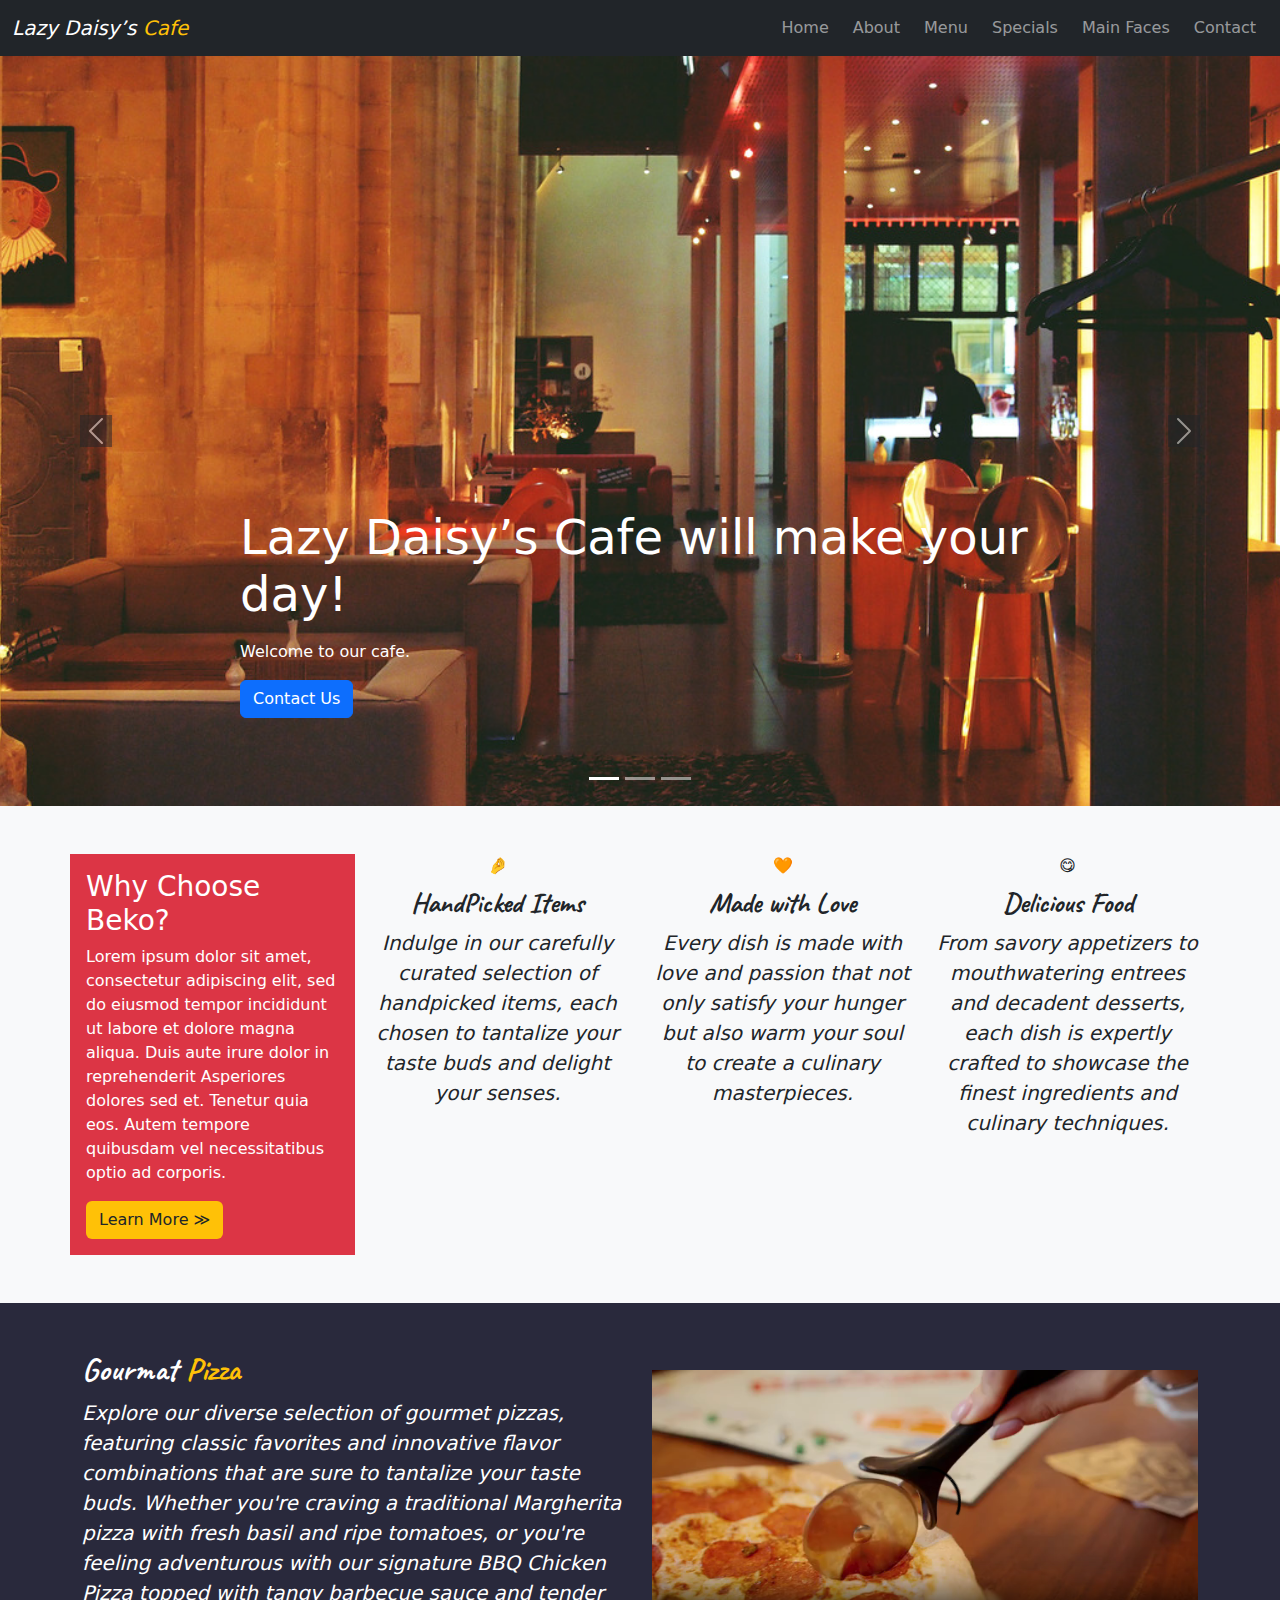
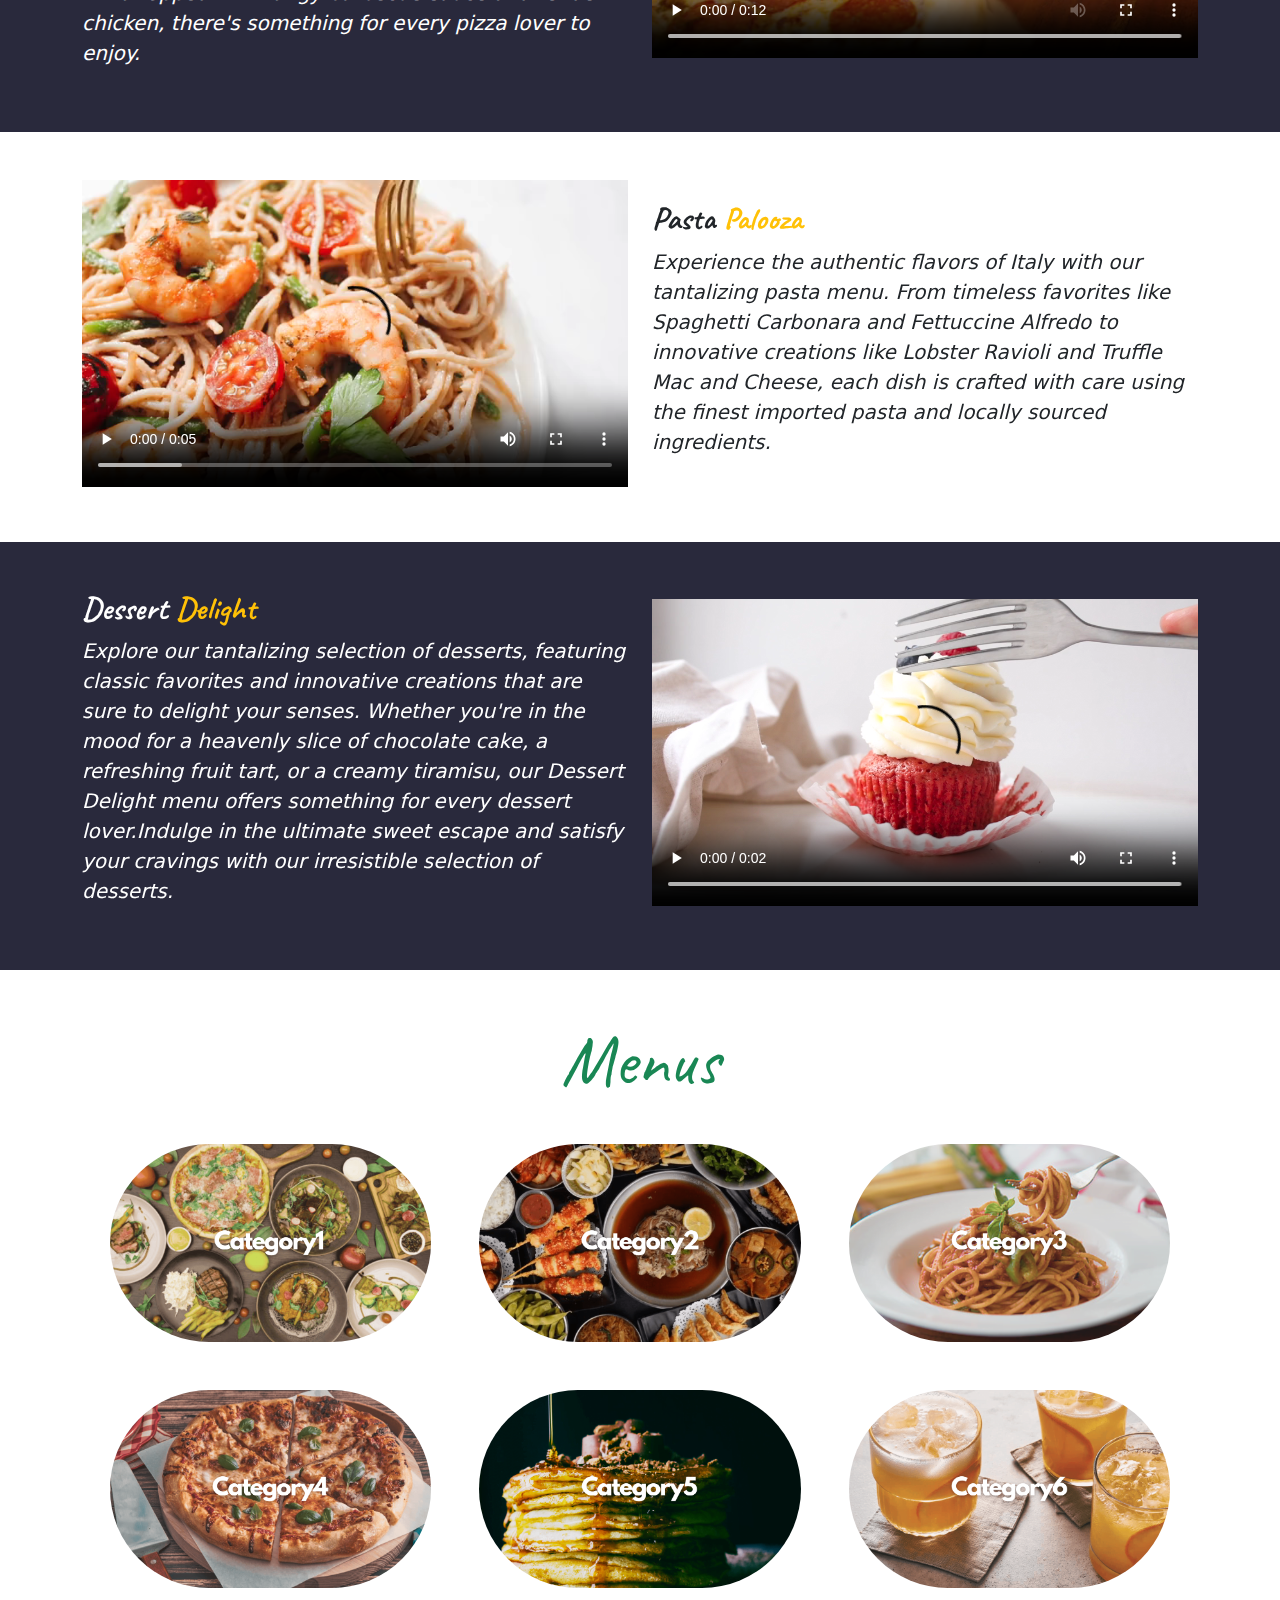
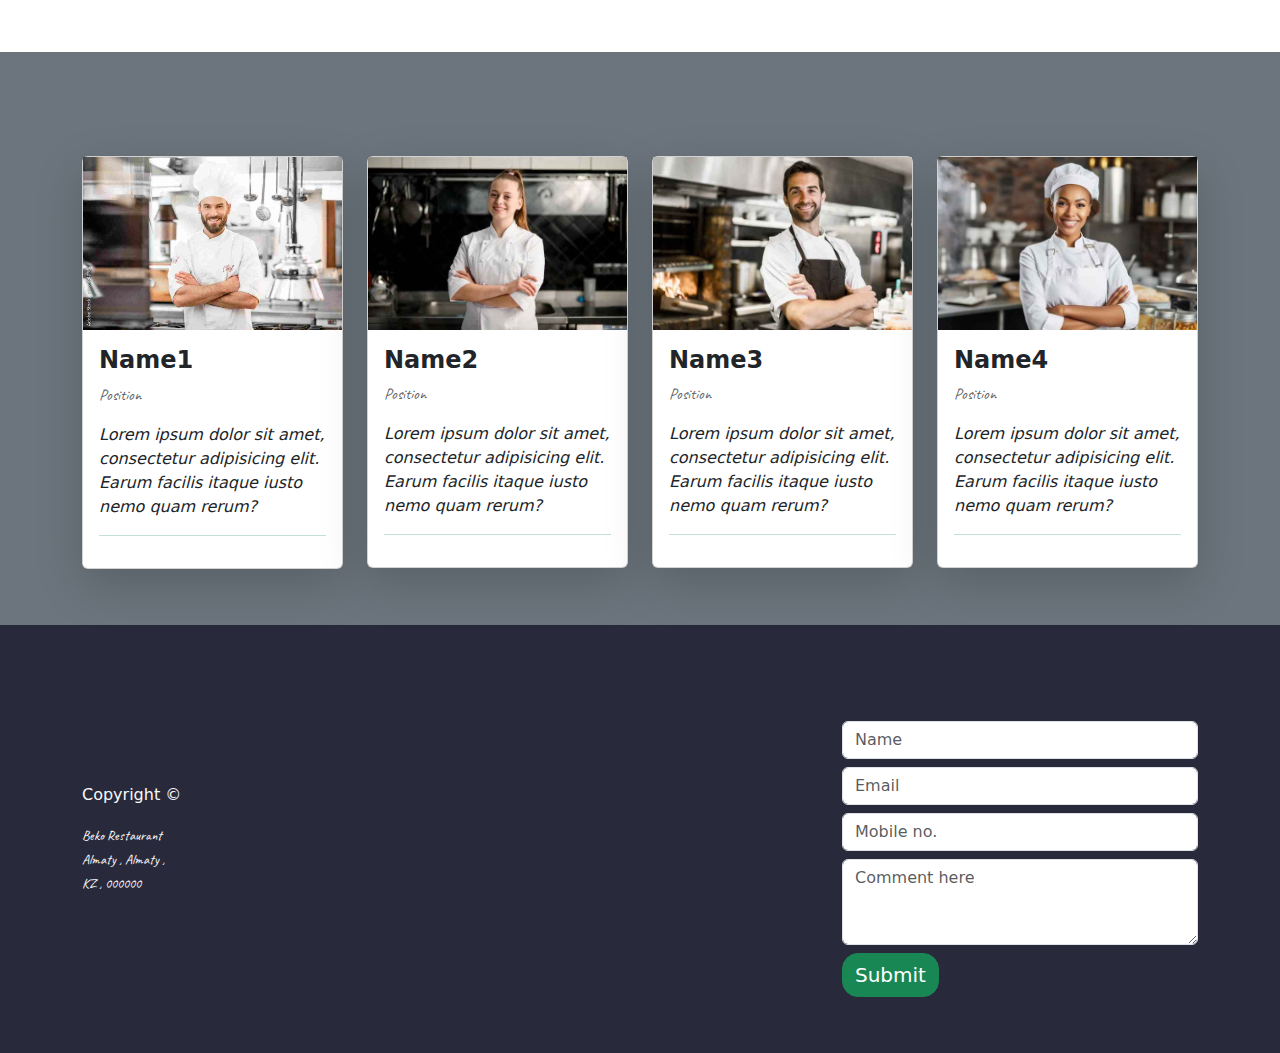
==== FRONT An Alina & Dautbek Marzhan/index.html @ fd7f66e2 "Project" ====
<!DOCTYPE html>
<html lang="en">

<head>
    <meta charset="UTF-8">
    <meta name="viewport" content="width=device-width, initial-scale=1.0">
    <link rel="stylesheet" href="styles.css">
    <link rel="stylesheet" href="style_main.css">
    <link rel="stylesheet" href="https://pro.fontawesome.com/releases/v5.10.0/css/all.css"
        integrity="sha384-AYmEC3Yw5cVb3ZcuHtOA93w35dYTsvhLPVnYs9eStHfGJvOvKxVfELGroGkvsg+p" crossorigin="anonymous" />
    <script src="https://cdn.jsdelivr.net/npm/bootstrap@5.3.3/dist/js/bootstrap.bundle.min.js"
        integrity="sha384-YvpcrYf0tY3lHB60NNkmXc5s9fDVZLESaAA55NDzOxhy9GkcIdslK1eN7N6jIeHz"
        crossorigin="anonymous"></script>

    <title>Cafe</title>
</head>

<body>
    <nav class="navbar navbar-dark bg-dark navbar-expand-sm sticky-top">
        <div class="container-fluid">
            <a href="#" class="navbar-brand fst-italic">Lazy Daisy’s <span class="text-warning">Cafe</span></a>
            <button class="navbar-toggler" type="button" data-bs-toggle="collapse" data-bs-target="#restaurant-navbar"
                aria-controls="navbarSupportedContent" aria-expanded="false" aria-label="Toggle navigation">
                <span class="navbar-toggler-icon"></span>
            </button>
            <div class="collapse navbar-collapse" id="restaurant-navbar">
                <ul class="navbar-nav ms-auto">
                    <li class="nav-item px-1">
                        <a href="#" class="nav-link">Home</a>
                    </li>
                    <li class="nav-item px-1">
                        <a href="#about" class="nav-link">About</a>
                    </li>
                    <li class="nav-item px-1">
                        <a href="#specials" class="nav-link">Menu</a>
                    </li>
                    <li class="nav-item px-1">
                        <a href="#menus" class="nav-link">Specials</a>
                    </li>
                    <li class="nav-item px-1">
                        <a href="#chefs" class="nav-link">Main Faces</a>
                    </li>
                    <li class="nav-item px-1">
                        <a href="#contact" class="nav-link">Contact</a>
                    </li>
                </ul>
            </div>
        </div>
    </nav>

    <!--Home-->
    <div id="carouselExampleIndicators" class="carousel slide">
        <div class="carousel-indicators">
            <button type="button" data-bs-target="#carouselExampleIndicators" data-bs-slide-to="0" class="active"
                aria-current="true" aria-label="Slide 1"></button>
            <button type="button" data-bs-target="#carouselExampleIndicators" data-bs-slide-to="1"
                aria-label="Slide 2"></button>
            <button type="button" data-bs-target="#carouselExampleIndicators" data-bs-slide-to="2"
                aria-label="Slide 3"></button>
        </div>
        <div class="carousel-inner">
            <div class="carousel-item__bg carousel-item__bg1 carousel-item active">
                <!-- <img src="media/rest.jpg" class="d-block w-100" alt="..." style="height: 650px;"> -->
                <div class="carousel-caption d-none d-md-block text-start m-5">
                    <p class="display-5">Lazy Daisy’s Cafe will make your day!</p>
                    <p>Welcome to our cafe.</p>
                    <button class="btn btn-primary">Contact Us</button>
                </div>
            </div>
            <div class="carousel-item__bg carousel-item__bg2 carousel-item">
                <!-- <img src="media/rest2.jpg" class="d-block w-100" alt="..." style="height: 650px;"> -->
            </div>
            <div class="carousel-item__bg carousel-item__bg3 carousel-item">
                <!-- <img src="media/rest3.jpg" class="d-block w-100" alt="..." style="height: 650px;"> -->
            </div>
        </div>
        <button class="carousel-control-prev" type="button" data-bs-target="#carouselExampleIndicators"
            data-bs-slide="prev">
            <span class="carousel-control-prev-icon bg-dark" aria-hidden="true"></span>
            <span class="visually-hidden">Previous</span>
        </button>
        <button class="carousel-control-next" type="button" data-bs-target="#carouselExampleIndicators"
            data-bs-slide="next">
            <span class="carousel-control-next-icon bg-dark" aria-hidden="true"></span>
            <span class="visually-hidden">Next</span>
        </button>
    </div>

    <!--About-->
    <div class="specials p-5 bg-light" id="about">
        <div class="container">
            <div class="grid">
                <div class="row">
                    <div class="col-md-3 bg-danger text-white p-3">
                        <h3>Why Choose Beko?</h3>
                        <p>Lorem ipsum dolor sit amet, consectetur adipiscing elit, sed do eiusmod tempor incididunt ut
                            labore et dolore magna aliqua. Duis aute irure dolor in reprehenderit Asperiores dolores sed
                            et. Tenetur quia eos. Autem tempore quibusdam vel necessitatibus optio ad corporis.</p>
                        <button class="btn bg-warning">Learn More &#8811; </button>
                    </div>
                    <div class="col-md-3 text-center">
                        <span class="fa-3x">&#x1F90C;</span>
                        <p class="h3 font fw-bold my-2">HandPicked Items</p>
                        <p class="lead fst-italic">Indulge in our carefully curated selection of handpicked items, each
                            chosen to tantalize your taste buds and delight your senses. </p>
                    </div>
                    <div class="col-md-3 text-center">
                        <span class="fa-3x">&#129505;</span>
                        <p class="h3 font fw-bold my-2">Made with Love</p>
                        <p class="lead fst-italic">Every dish is made with love and passion that not only satisfy your
                            hunger but also warm your soul to create a culinary masterpieces. </p>
                    </div>
                    <div class="col-md-3 text-center">
                        <span class="fa-3x">&#128523;</span>
                        <p class="h3 font fw-bold my-2"> Delicious Food</p>
                        <p class="lead fst-italic">From savory appetizers to mouthwatering entrees and decadent
                            desserts, each dish is expertly crafted to showcase the finest ingredients and culinary
                            techniques.</p>
                    </div>


                </div>
            </div>
        </div>
    </div>

    <!--Specials-->
    <section id="specials">
        <div class="special-1 dark-blue p-5">
            <div class="container">
                <div class="grid">
                    <div class="row text-white align-items-center">
                        <div class="col-md-6">
                            <p class="h2 font fw-bold">Gourmat <span class="text-warning">Pizza</span></p>
                            <p class="lead fst-italic">Explore our diverse selection of gourmet pizzas, featuring
                                classic favorites and innovative flavor combinations that are sure to tantalize your
                                taste buds. Whether you're craving a traditional Margherita pizza with fresh basil and
                                ripe tomatoes, or you're feeling adventurous with our signature BBQ Chicken Pizza topped
                                with tangy barbecue sauce and tender chicken, there's something for every pizza lover to
                                enjoy.</p>
                        </div>
                        <div class="col-md-6">
                            <video controls autoplay class="img-fluid">
                                <source src="media/1.mp4" type="video/mp4">
                            </video>
                        </div>
                    </div>
                </div>
            </div>
        </div>

        <div class="special-2 p-5">
            <div class="container">
                <div class="grid">
                    <div class="row align-items-center">
                        <div class="col-md-6">
                            <video controls autoplay class="img-fluid">
                                <source src="media/2.mp4" type="video/mp4">
                            </video>
                        </div>
                        <div class="col-md-6">
                            <p class="h2 font fw-bold">Pasta <span class="text-warning">Palooza</span></p>
                            <p class="lead fst-italic">Experience the authentic flavors of Italy with our tantalizing
                                pasta menu. From timeless favorites like Spaghetti Carbonara and Fettuccine Alfredo to
                                innovative creations like Lobster Ravioli and Truffle Mac and Cheese, each dish is
                                crafted with care using the finest imported pasta and locally sourced ingredients.</p>
                        </div>
                    </div>
                </div>
            </div>
        </div>
        <div class="special-3 dark-blue p-5">
            <div class="container">
                <div class="grid">
                    <div class="row text-white align-items-center">
                        <div class="col-md-6">
                            <p class="h2 font fw-bold">Dessert <span class="text-warning">Delight</span></p>
                            <p class="lead fst-italic">Explore our tantalizing selection of desserts, featuring classic
                                favorites and innovative creations that are sure to delight your senses. Whether you're
                                in the mood for a heavenly slice of chocolate cake, a refreshing fruit tart, or a creamy
                                tiramisu, our Dessert Delight menu offers something for every dessert lover.Indulge in
                                the ultimate sweet escape and satisfy your cravings with our irresistible selection of
                                desserts.</p>
                        </div>
                        <div class="col-md-6">
                            <video controls autoplay class="img-fluid">
                                <source src="media/3.mp4" type="video/mp4">
                            </video>
                        </div>
                    </div>
                </div>
            </div>
        </div>
    </section>
    
    <!--Menus-->
    <section id="menus">
        <div class="container">
            <div class="grid my-4 p-3">
                <h2 class="text-center text-success display-2 font p-2">Menus</h2>
                <div class="row">
                    <img src="media/1.png" alt="category1" class="col-md-4 p-4 rounded-pill">
                    <img src="media/2.png" alt="category1" class="col-md-4 p-4 rounded-pill">
                    <img src="media/3.png" alt="category1" class="col-md-4 p-4 rounded-pill">
                    <img src="media/4.png" alt="category1" class="col-md-4 p-4 rounded-pill">
                    <img src="media/5.png" alt="category1" class="col-md-4 p-4 rounded-pill">
                    <img src="media/6.png" alt="category1" class="col-md-4 p-4 rounded-pill">
                </div>
            </div>
        </div>
    </section>

    <!-- Chefs -->
    <section class="chefs p-5 bg-secondary" id="chefs">
        <div class="container">
            <div class="grid">
                <div class="row mt-5">
                    <div class="col-md-3 rounded-5">
                        <div class="card shadow-lg my-2">
                            <img src="media/chef1.jpg" alt="" class="img-fluid">
                            <div class="card-body">
                                <p class="h4 card-title fw-bold">Name1</p>
                                <p class="font text-muted">Position</p>
                                <p class="fst-italic">Lorem ipsum dolor sit amet, consectetur adipisicing elit. Earum
                                    facilis itaque iusto nemo quam rerum?</p>
                                    <hr class="border-success">
                                <div class="d-flex justify-content-around">
                                    
                                    <i class="fab fa-facebook text-primary fa-2x"></i>
                                    <i class="fab fa-twitter text-info fa-2x"></i>
                                    <i class="fab fa-youtube text-danger fa-2x"></i>
                                    <i class="fab fa-instagram pink fa-2x"></i>
                                </div>
                            </div>
                        </div>
                    </div>
                    <div class="col-md-3 rounded-5">
                        <div class="card shadow-lg my-2">
                            <img src="media/chef2.jpg" alt="" class="img-fluid">
                            <div class="card-body">
                                <p class="h4 card-title fw-bold">Name2</p>
                                <p class="font text-muted">Position</p>
                                <p class="fst-italic">Lorem ipsum dolor sit amet, consectetur adipisicing elit. Earum
                                    facilis itaque iusto nemo quam rerum?</p>
                                    <hr class="border-success">
                                <div class="d-flex justify-content-around">
                                    <i class="fab fa-facebook text-primary fa-2x"></i>
                                    <i class="fab fa-twitter text-info fa-2x"></i>
                                    <i class="fab fa-youtube text-danger fa-2x"></i>
                                    <i class="fab fa-instagram pink fa-2x"></i>
                                </div>
                            </div>
                        </div>
                    </div>
                    <div class="col-md-3 rounded-5">
                        <div class="card shadow-lg my-2">
                            <img src="media/chef3.jpg" alt="" class="img-fluid">
                            <div class="card-body">
                                <p class="h4 card-title fw-bold">Name3</p>
                                <p class="font text-muted">Position</p>
                                <p class="fst-italic">Lorem ipsum dolor sit amet, consectetur adipisicing elit. Earum
                                    facilis itaque iusto nemo quam rerum?</p>
                                    <hr class="border-success">
                                <div class="d-flex justify-content-around">
                                    <i class="fab fa-facebook text-primary fa-2x"></i>
                                    <i class="fab fa-twitter text-info fa-2x"></i>
                                    <i class="fab fa-youtube text-danger fa-2x"></i>
                                    <i class="fab fa-instagram pink fa-2x"></i>
                                </div>
                            </div>
                        </div>
                    </div>
                    <div class="col-md-3 rounded-5">
                        <div class="card shadow-lg my-2">
                            <img src="media/chef4.jpg" alt="" class="img-fluid">
                            <div class="card-body">
                                <p class="h4 card-title fw-bold">Name4</p>
                                <p class="font text-muted">Position</p>
                                <p class="fst-italic">Lorem ipsum dolor sit amet, consectetur adipisicing elit. Earum
                                    facilis itaque iusto nemo quam rerum?</p>
                                    <hr class="border-success">
                                <div class="d-flex justify-content-around">
                                    <i class="fab fa-facebook text-primary fa-2x"></i>
                                    <i class="fab fa-twitter text-info fa-2x"></i>
                                    <i class="fab fa-youtube text-danger fa-2x"></i>
                                    <i class="fab fa-instagram pink fa-2x"></i>
                                </div>
                            </div>
                        </div>
                    </div>
                </div>
            </div>
        </div>
    </section>

    <!-- Footer -->
    <footer class="footer dark-blue p-5" id="contact">
        <div class="container">
            <div class="grid">
                <div class="row align-items-center">
                    <div class="col-md-4 text-light">
                        <p>Copyright ©</p>
                        <small class="font">Beko Restaurant <br>
                            Almaty , Almaty , <br>
                            KZ , 000000</small>
                    </div>
                    <div class="col-md-4 offset-md-4 mt-5">
                        <form>
                            <div class="mb-2">
                                <input type="text" class="form-control" placeholder="Name">
                            </div>
                            <div class="mb-2">
                                <input type="email" class="form-control" placeholder="Email">
                            </div>
                            <div class="mb-2">
                                <input type="number" class="form-control" placeholder="Mobile no.">
                            </div>
                            <div class="mb-2">
                                <textarea rows="3" class="form-control" placeholder="Comment here"></textarea>
                            </div>
                            <div class="mb-2">
                                <input type="submit" class="btn btn-success fs-5 rounded-4" value="Submit">
                            </div>
                        </form>
                    </div>
                </div>
            </div>
        </div>
    </footer>
</body>
</html>
---- FRONT An Alina & Dautbek Marzhan/styles.css ----
@import url('https://fonts.googleapis.com/css2?family=Caveat:wght@400..700&display=swap');
@import url('https://fonts.googleapis.com/css2?family=Caveat:wght@400..700&family=Poppins:wght@200&display=swap');
body{
    font-family: "Poppins", sans-serif;
    font-weight: 200;
}
.font{
    font-family: "Caveat", cursive;
}
.pink{
    color: #d52ba7;
}
.dark-blue{
    background-color: rgb(41, 41, 60);
}
---- FRONT An Alina & Dautbek Marzhan/style_main.css ----
@charset "UTF-8";/*!
 * Bootstrap  v5.3.2 (https://getbootstrap.com/)
 * Copyright 2011-2023 The Bootstrap Authors
 * Licensed under MIT (https://github.com/twbs/bootstrap/blob/main/LICENSE)
 */:root,[data-bs-theme=light]{--bs-blue:#0d6efd;--bs-indigo:#6610f2;--bs-purple:#6f42c1;--bs-pink:#d63384;--bs-red:#dc3545;--bs-orange:#fd7e14;--bs-yellow:#ffc107;--bs-green:#198754;--bs-teal:#20c997;--bs-cyan:#0dcaf0;--bs-black:#000;--bs-white:#fff;--bs-gray:#6c757d;--bs-gray-dark:#343a40;--bs-gray-100:#f8f9fa;--bs-gray-200:#e9ecef;--bs-gray-300:#dee2e6;--bs-gray-400:#ced4da;--bs-gray-500:#adb5bd;--bs-gray-600:#6c757d;--bs-gray-700:#495057;--bs-gray-800:#343a40;--bs-gray-900:#212529;--bs-primary:#0d6efd;--bs-secondary:#6c757d;--bs-success:#198754;--bs-info:#0dcaf0;--bs-warning:#ffc107;--bs-danger:#dc3545;--bs-light:#f8f9fa;--bs-dark:#212529;--bs-primary-rgb:13,110,253;--bs-secondary-rgb:108,117,125;--bs-success-rgb:25,135,84;--bs-info-rgb:13,202,240;--bs-warning-rgb:255,193,7;--bs-danger-rgb:220,53,69;--bs-light-rgb:248,249,250;--bs-dark-rgb:33,37,41;--bs-primary-text-emphasis:#052c65;--bs-secondary-text-emphasis:#2b2f32;--bs-success-text-emphasis:#0a3622;--bs-info-text-emphasis:#055160;--bs-warning-text-emphasis:#664d03;--bs-danger-text-emphasis:#58151c;--bs-light-text-emphasis:#495057;--bs-dark-text-emphasis:#495057;--bs-primary-bg-subtle:#cfe2ff;--bs-secondary-bg-subtle:#e2e3e5;--bs-success-bg-subtle:#d1e7dd;--bs-info-bg-subtle:#cff4fc;--bs-warning-bg-subtle:#fff3cd;--bs-danger-bg-subtle:#f8d7da;--bs-light-bg-subtle:#fcfcfd;--bs-dark-bg-subtle:#ced4da;--bs-primary-border-subtle:#9ec5fe;--bs-secondary-border-subtle:#c4c8cb;--bs-success-border-subtle:#a3cfbb;--bs-info-border-subtle:#9eeaf9;--bs-warning-border-subtle:#ffe69c;--bs-danger-border-subtle:#f1aeb5;--bs-light-border-subtle:#e9ecef;--bs-dark-border-subtle:#adb5bd;--bs-white-rgb:255,255,255;--bs-black-rgb:0,0,0;--bs-font-sans-serif:system-ui,-apple-system,"Segoe UI",Roboto,"Helvetica Neue","Noto Sans","Liberation Sans",Arial,sans-serif,"Apple Color Emoji","Segoe UI Emoji","Segoe UI Symbol","Noto Color Emoji";--bs-font-monospace:SFMono-Regular,Menlo,Monaco,Consolas,"Liberation Mono","Courier New",monospace;--bs-gradient:linear-gradient(180deg, rgba(255, 255, 255, 0.15), rgba(255, 255, 255, 0));--bs-body-font-family:var(--bs-font-sans-serif);--bs-body-font-size:1rem;--bs-body-font-weight:400;--bs-body-line-height:1.5;--bs-body-color:#212529;--bs-body-color-rgb:33,37,41;--bs-body-bg:#fff;--bs-body-bg-rgb:255,255,255;--bs-emphasis-color:#000;--bs-emphasis-color-rgb:0,0,0;--bs-secondary-color:rgba(33, 37, 41, 0.75);--bs-secondary-color-rgb:33,37,41;--bs-secondary-bg:#e9ecef;--bs-secondary-bg-rgb:233,236,239;--bs-tertiary-color:rgba(33, 37, 41, 0.5);--bs-tertiary-color-rgb:33,37,41;--bs-tertiary-bg:#f8f9fa;--bs-tertiary-bg-rgb:248,249,250;--bs-heading-color:inherit;--bs-link-color:#0d6efd;--bs-link-color-rgb:13,110,253;--bs-link-decoration:underline;--bs-link-hover-color:#0a58ca;--bs-link-hover-color-rgb:10,88,202;--bs-code-color:#d63384;--bs-highlight-color:#212529;--bs-highlight-bg:#fff3cd;--bs-border-width:1px;--bs-border-style:solid;--bs-border-color:#dee2e6;--bs-border-color-translucent:rgba(0, 0, 0, 0.175);--bs-border-radius:0.375rem;--bs-border-radius-sm:0.25rem;--bs-border-radius-lg:0.5rem;--bs-border-radius-xl:1rem;--bs-border-radius-xxl:2rem;--bs-border-radius-2xl:var(--bs-border-radius-xxl);--bs-border-radius-pill:50rem;--bs-box-shadow:0 0.5rem 1rem rgba(0, 0, 0, 0.15);--bs-box-shadow-sm:0 0.125rem 0.25rem rgba(0, 0, 0, 0.075);--bs-box-shadow-lg:0 1rem 3rem rgba(0, 0, 0, 0.175);--bs-box-shadow-inset:inset 0 1px 2px rgba(0, 0, 0, 0.075);--bs-focus-ring-width:0.25rem;--bs-focus-ring-opacity:0.25;--bs-focus-ring-color:rgba(13, 110, 253, 0.25);--bs-form-valid-color:#198754;--bs-form-valid-border-color:#198754;--bs-form-invalid-color:#dc3545;--bs-form-invalid-border-color:#dc3545}[data-bs-theme=dark]{color-scheme:dark;--bs-body-color:#dee2e6;--bs-body-color-rgb:222,226,230;--bs-body-bg:#212529;--bs-body-bg-rgb:33,37,41;--bs-emphasis-color:#fff;--bs-emphasis-color-rgb:255,255,255;--bs-secondary-color:rgba(222, 226, 230, 0.75);--bs-secondary-color-rgb:222,226,230;--bs-secondary-bg:#343a40;--bs-secondary-bg-rgb:52,58,64;--bs-tertiary-color:rgba(222, 226, 230, 0.5);--bs-tertiary-color-rgb:222,226,230;--bs-tertiary-bg:#2b3035;--bs-tertiary-bg-rgb:43,48,53;--bs-primary-text-emphasis:#6ea8fe;--bs-secondary-text-emphasis:#a7acb1;--bs-success-text-emphasis:#75b798;--bs-info-text-emphasis:#6edff6;--bs-warning-text-emphasis:#ffda6a;--bs-danger-text-emphasis:#ea868f;--bs-light-text-emphasis:#f8f9fa;--bs-dark-text-emphasis:#dee2e6;--bs-primary-bg-subtle:#031633;--bs-secondary-bg-subtle:#161719;--bs-success-bg-subtle:#051b11;--bs-info-bg-subtle:#032830;--bs-warning-bg-subtle:#332701;--bs-danger-bg-subtle:#2c0b0e;--bs-light-bg-subtle:#343a40;--bs-dark-bg-subtle:#1a1d20;--bs-primary-border-subtle:#084298;--bs-secondary-border-subtle:#41464b;--bs-success-border-subtle:#0f5132;--bs-info-border-subtle:#087990;--bs-warning-border-subtle:#997404;--bs-danger-border-subtle:#842029;--bs-light-border-subtle:#495057;--bs-dark-border-subtle:#343a40;--bs-heading-color:inherit;--bs-link-color:#6ea8fe;--bs-link-hover-color:#8bb9fe;--bs-link-color-rgb:110,168,254;--bs-link-hover-color-rgb:139,185,254;--bs-code-color:#e685b5;--bs-highlight-color:#dee2e6;--bs-highlight-bg:#664d03;--bs-border-color:#495057;--bs-border-color-translucent:rgba(255, 255, 255, 0.15);--bs-form-valid-color:#75b798;--bs-form-valid-border-color:#75b798;--bs-form-invalid-color:#ea868f;--bs-form-invalid-border-color:#ea868f}*,::after,::before{box-sizing:border-box}
 @media (prefers-reduced-motion:no-preference){:root{scroll-behavior:smooth}}body{margin:0;font-family:var(--bs-body-font-family);font-size:var(--bs-body-font-size);font-weight:var(--bs-body-font-weight);line-height:var(--bs-body-line-height);color:var(--bs-body-color);text-align:var(--bs-body-text-align);background-color:var(--bs-body-bg);-webkit-text-size-adjust:100%;-webkit-tap-highlight-color:transparent}hr{margin:1rem 0;color:inherit;border:0;border-top:var(--bs-border-width) solid;opacity:.25}.h1,.h2,.h3,.h4,.h5,.h6,h1,h2,h3,h4,h5,h6{margin-top:0;margin-bottom:.5rem;font-weight:500;line-height:1.2;color:var(--bs-heading-color)}.h1,h1{font-size:calc(1.375rem + 1.5vw)}@media (min-width:1200px){.h1,h1{font-size:2.5rem}}.h2,h2{font-size:calc(1.325rem + .9vw)}@media (min-width:1200px){.h2,h2{font-size:2rem}}.h3,h3{font-size:calc(1.3rem + .6vw)}@media (min-width:1200px){.h3,h3{font-size:1.75rem}}.h4,h4{font-size:calc(1.275rem + .3vw)}@media (min-width:1200px){.h4,h4{font-size:1.5rem}}.h5,h5{font-size:1.25rem}.h6,h6{font-size:1rem}p{margin-top:0;margin-bottom:1rem}abbr[title]{-webkit-text-decoration:underline dotted;text-decoration:underline dotted;cursor:help;-webkit-text-decoration-skip-ink:none;text-decoration-skip-ink:none}address{margin-bottom:1rem;font-style:normal;line-height:inherit}ol,ul{padding-left:2rem}dl,ol,ul{margin-top:0;margin-bottom:1rem}ol ol,ol ul,ul ol,ul ul{margin-bottom:0}dt{font-weight:700}dd{margin-bottom:.5rem;margin-left:0}blockquote{margin:0 0 1rem}b,strong{font-weight:bolder}.small,small{font-size:.875em}.mark,mark{padding:.1875em;color:var(--bs-highlight-color);background-color:var(--bs-highlight-bg)}sub,sup{position:relative;font-size:.75em;line-height:0;vertical-align:baseline}sub{bottom:-.25em}sup{top:-.5em}a{color:rgba(var(--bs-link-color-rgb),var(--bs-link-opacity,1));text-decoration:underline}a:hover{--bs-link-color-rgb:var(--bs-link-hover-color-rgb)}a:not([href]):not([class]),a:not([href]):not([class]):hover{color:inherit;text-decoration:none}code,kbd,pre,samp{font-family:var(--bs-font-monospace);font-size:1em}pre{display:block;margin-top:0;margin-bottom:1rem;overflow:auto;font-size:.875em}pre code{font-size:inherit;color:inherit;word-break:normal}code{font-size:.875em;color:var(--bs-code-color);word-wrap:break-word}a>code{color:inherit}kbd{padding:.1875rem .375rem;font-size:.875em;color:var(--bs-body-bg);background-color:var(--bs-body-color);border-radius:.25rem}kbd kbd{padding:0;font-size:1em}figure{margin:0 0 1rem}img,svg{vertical-align:middle}table{caption-side:bottom;border-collapse:collapse}caption{padding-top:.5rem;padding-bottom:.5rem;color:var(--bs-secondary-color);text-align:left}th{text-align:inherit;text-align:-webkit-match-parent}tbody,td,tfoot,th,thead,tr{border-color:inherit;border-style:solid;border-width:0}label{display:inline-block}button{border-radius:0}button:focus:not(:focus-visible){outline:0}button,input,optgroup,select,textarea{margin:0;font-family:inherit;font-size:inherit;line-height:inherit}button,select{text-transform:none}[role=button]{cursor:pointer}select{word-wrap:normal}select:disabled{opacity:1}[list]:not([type=date]):not([type=datetime-local]):not([type=month]):not([type=week]):not([type=time])::-webkit-calendar-picker-indicator{display:none!important}[type=button],[type=reset],[type=submit],button{-webkit-appearance:button}[type=button]:not(:disabled),[type=reset]:not(:disabled),[type=submit]:not(:disabled),button:not(:disabled){cursor:pointer}::-moz-focus-inner{padding:0;border-style:none}textarea{resize:vertical}fieldset{min-width:0;padding:0;margin:0;border:0}legend{float:left;width:100%;padding:0;margin-bottom:.5rem;font-size:calc(1.275rem + .3vw);line-height:inherit}@media (min-width:1200px){legend{font-size:1.5rem}}legend+*{clear:left}::-webkit-datetime-edit-day-field,::-webkit-datetime-edit-fields-wrapper,::-webkit-datetime-edit-hour-field,::-webkit-datetime-edit-minute,::-webkit-datetime-edit-month-field,::-webkit-datetime-edit-text,::-webkit-datetime-edit-year-field{padding:0}::-webkit-inner-spin-button{height:auto}[type=search]{-webkit-appearance:textfield;outline-offset:-2px}::-webkit-search-decoration{-webkit-appearance:none}::-webkit-color-swatch-wrapper{padding:0}::-webkit-file-upload-button{font:inherit;-webkit-appearance:button}::file-selector-button{font:inherit;-webkit-appearance:button}output{display:inline-block}iframe{border:0}summary{display:list-item;cursor:pointer}progress{vertical-align:baseline}[hidden]{display:none!important}.lead{font-size:1.25rem;font-weight:300}.display-1{font-size:calc(1.625rem + 4.5vw);font-weight:300;line-height:1.2}@media (min-width:1200px){.display-1{font-size:5rem}}.display-2{font-size:calc(1.575rem + 3.9vw);font-weight:300;line-height:1.2}@media (min-width:1200px){.display-2{font-size:4.5rem}}.display-3{font-size:calc(1.525rem + 3.3vw);font-weight:300;line-height:1.2}@media (min-width:1200px){.display-3{font-size:4rem}}.display-4{font-size:calc(1.475rem + 2.7vw);font-weight:300;line-height:1.2}@media (min-width:1200px){.display-4{font-size:3.5rem}}.display-5{font-size:calc(1.425rem + 2.1vw);font-weight:300;line-height:1.2}@media (min-width:1200px){.display-5{font-size:3rem}}.display-6{font-size:calc(1.375rem + 1.5vw);font-weight:300;line-height:1.2}@media (min-width:1200px){.display-6{font-size:2.5rem}}.list-unstyled{padding-left:0;list-style:none}.list-inline{padding-left:0;list-style:none}.list-inline-item{display:inline-block}.list-inline-item:not(:last-child){margin-right:.5rem}.initialism{font-size:.875em;text-transform:uppercase}.blockquote{margin-bottom:1rem;font-size:1.25rem}.blockquote>:last-child{margin-bottom:0}
 .blockquote-footer{margin-top:-1rem;margin-bottom:1rem;font-size:.875em;color:#6c757d}
 .blockquote-footer::before{content:"— "}
 .img-fluid{max-width:100%;height:auto}
 .img-thumbnail{padding:.25rem;background-color:var(--bs-body-bg);border:var(--bs-border-width) solid var(--bs-border-color);border-radius:var(--bs-border-radius);max-width:100%;height:auto}
 .figure{display:inline-block}
 .figure-img{margin-bottom:.5rem;line-height:1}
 .figure-caption{font-size:.875em;color:var(--bs-secondary-color)}
 .container,.container-fluid,.container-lg,.container-md,.container-sm,.container-xl,.container-xxl{--bs-gutter-x:1.5rem;--bs-gutter-y:0;width:100%;padding-right:calc(var(--bs-gutter-x) * .5);padding-left:calc(var(--bs-gutter-x) * .5);margin-right:auto;margin-left:auto}
 @media (min-width:576px){.container,.container-sm{max-width:540px}}
 @media (min-width:768px){.container,.container-md,.container-sm{max-width:720px}}
 @media (min-width:992px){.container,.container-lg,.container-md,.container-sm{max-width:960px}}
 @media (min-width:1200px){.container,.container-lg,.container-md,.container-sm,.container-xl{max-width:1140px}}
 @media (min-width:1400px){.container,.container-lg,.container-md,.container-sm,.container-xl,.container-xxl{max-width:1320px}}:root{--bs-breakpoint-xs:0;--bs-breakpoint-sm:576px;--bs-breakpoint-md:768px;--bs-breakpoint-lg:992px;--bs-breakpoint-xl:1200px;--bs-breakpoint-xxl:1400px}
 .row{--bs-gutter-x:1.5rem;--bs-gutter-y:0;display:flex;flex-wrap:wrap;margin-top:calc(-1 * var(--bs-gutter-y));margin-right:calc(-.5 * var(--bs-gutter-x));margin-left:calc(-.5 * var(--bs-gutter-x))}
 .row>*{flex-shrink:0;width:100%;max-width:100%;padding-right:calc(var(--bs-gutter-x) * .5);padding-left:calc(var(--bs-gutter-x) * .5);margin-top:var(--bs-gutter-y)}
 .col{flex:1 0 0%}.row-cols-auto>*{flex:0 0 auto;width:auto}
 .row-cols-1>*{flex:0 0 auto;width:100%}.row-cols-2>*{flex:0 0 auto;width:50%}
 .row-cols-3>*{flex:0 0 auto;width:33.33333333%}.row-cols-4>*{flex:0 0 auto;width:25%}
 .row-cols-5>*{flex:0 0 auto;width:20%}.row-cols-6>*{flex:0 0 auto;width:16.66666667%}
 .col-auto{flex:0 0 auto;width:auto}.col-1{flex:0 0 auto;width:8.33333333%}
 .col-2{flex:0 0 auto;width:16.66666667%}.col-3{flex:0 0 auto;width:25%}
 .col-4{flex:0 0 auto;width:33.33333333%}.col-5{flex:0 0 auto;width:41.66666667%}
 .col-6{flex:0 0 auto;width:50%}.col-7{flex:0 0 auto;width:58.33333333%}
 .col-8{flex:0 0 auto;width:66.66666667%}.col-9{flex:0 0 auto;width:75%}
 .col-10{flex:0 0 auto;width:83.33333333%}.col-11{flex:0 0 auto;width:91.66666667%}
 .col-12{flex:0 0 auto;width:100%}.offset-1{margin-left:8.33333333%}
 .offset-2{margin-left:16.66666667%}.offset-3{margin-left:25%}
 .offset-4{margin-left:33.33333333%}.offset-5{margin-left:41.66666667%}
 .offset-6{margin-left:50%}.offset-7{margin-left:58.33333333%}
 .offset-8{margin-left:66.66666667%}.offset-9{margin-left:75%}
 .offset-10{margin-left:83.33333333%}.offset-11{margin-left:91.66666667%}.g-0,.gx-0{--bs-gutter-x:0}.g-0,.gy-0{--bs-gutter-y:0}.g-1,.gx-1{--bs-gutter-x:0.25rem}.g-1,.gy-1{--bs-gutter-y:0.25rem}.g-2,.gx-2{--bs-gutter-x:0.5rem}.g-2,.gy-2{--bs-gutter-y:0.5rem}.g-3,.gx-3{--bs-gutter-x:1rem}.g-3,.gy-3{--bs-gutter-y:1rem}.g-4,.gx-4{--bs-gutter-x:1.5rem}.g-4,.gy-4{--bs-gutter-y:1.5rem}.g-5,.gx-5{--bs-gutter-x:3rem}.g-5,.gy-5{--bs-gutter-y:3rem}
 @media (min-width:576px){.col-sm{flex:1 0 0%}
 .row-cols-sm-auto>*{flex:0 0 auto;width:auto}
 .row-cols-sm-1>*{flex:0 0 auto;width:100%}
 .row-cols-sm-2>*{flex:0 0 auto;width:50%}
 .row-cols-sm-3>*{flex:0 0 auto;width:33.33333333%}
 .row-cols-sm-4>*{flex:0 0 auto;width:25%}.row-cols-sm-5>*{flex:0 0 auto;width:20%}
 .row-cols-sm-6>*{flex:0 0 auto;width:16.66666667%}.col-sm-auto{flex:0 0 auto;width:auto}
 .col-sm-1{flex:0 0 auto;width:8.33333333%}.col-sm-2{flex:0 0 auto;width:16.66666667%}
 .col-sm-3{flex:0 0 auto;width:25%}.col-sm-4{flex:0 0 auto;width:33.33333333%}
 .col-sm-5{flex:0 0 auto;width:41.66666667%}
 .col-sm-6{flex:0 0 auto;width:50%}
 .col-sm-7{flex:0 0 auto;width:58.33333333%}
 .col-sm-8{flex:0 0 auto;width:66.66666667%}
 .col-sm-9{flex:0 0 auto;width:75%}
 .col-sm-10{flex:0 0 auto;width:83.33333333%}
 .col-sm-11{flex:0 0 auto;width:91.66666667%}
 .col-sm-12{flex:0 0 auto;width:100%}
 .offset-sm-0{margin-left:0}.offset-sm-1{margin-left:8.33333333%}
 .offset-sm-2{margin-left:16.66666667%}.offset-sm-3{margin-left:25%}
 .offset-sm-4{margin-left:33.33333333%}.offset-sm-5{margin-left:41.66666667%}
 .offset-sm-6{margin-left:50%}.offset-sm-7{margin-left:58.33333333%}
 .offset-sm-8{margin-left:66.66666667%}.offset-sm-9{margin-left:75%}.offset-sm-10{margin-left:83.33333333%}
 .offset-sm-11{margin-left:91.66666667%}.g-sm-0,.gx-sm-0{--bs-gutter-x:0}.g-sm-0,.gy-sm-0{--bs-gutter-y:0}.g-sm-1,.gx-sm-1{--bs-gutter-x:0.25rem}.g-sm-1,.gy-sm-1{--bs-gutter-y:0.25rem}.g-sm-2,.gx-sm-2{--bs-gutter-x:0.5rem}.g-sm-2,.gy-sm-2{--bs-gutter-y:0.5rem}.g-sm-3,.gx-sm-3{--bs-gutter-x:1rem}.g-sm-3,.gy-sm-3{--bs-gutter-y:1rem}.g-sm-4,.gx-sm-4{--bs-gutter-x:1.5rem}.g-sm-4,.gy-sm-4{--bs-gutter-y:1.5rem}.g-sm-5,.gx-sm-5{--bs-gutter-x:3rem}.g-sm-5,.gy-sm-5{--bs-gutter-y:3rem}}
 @media (min-width:768px){.col-md{flex:1 0 0%}
 .row-cols-md-auto>*{flex:0 0 auto;width:auto}
 .row-cols-md-1>*{flex:0 0 auto;width:100%}
 .row-cols-md-2>*{flex:0 0 auto;width:50%}
 .row-cols-md-3>*{flex:0 0 auto;width:33.33333333%}
 .row-cols-md-4>*{flex:0 0 auto;width:25%}
 .row-cols-md-5>*{flex:0 0 auto;width:20%}
 .row-cols-md-6>*{flex:0 0 auto;width:16.66666667%}
 .col-md-auto{flex:0 0 auto;width:auto}.col-md-1{flex:0 0 auto;width:8.33333333%}
 .col-md-2{flex:0 0 auto;width:16.66666667%}.col-md-3{flex:0 0 auto;width:25%}
 .col-md-4{flex:0 0 auto;width:33.33333333%}.col-md-5{flex:0 0 auto;width:41.66666667%}
 .col-md-6{flex:0 0 auto;width:50%}.col-md-7{flex:0 0 auto;width:58.33333333%}
 .col-md-8{flex:0 0 auto;width:66.66666667%}.col-md-9{flex:0 0 auto;width:75%}
 .col-md-10{flex:0 0 auto;width:83.33333333%}.col-md-11{flex:0 0 auto;width:91.66666667%}
 .col-md-12{flex:0 0 auto;width:100%}
 .offset-md-0{margin-left:0}
 .offset-md-1{margin-left:8.33333333%}
 .offset-md-2{margin-left:16.66666667%}
 .offset-md-3{margin-left:25%}
 .offset-md-4{margin-left:33.33333333%}
 .offset-md-5{margin-left:41.66666667%}
 .offset-md-6{margin-left:50%}.offset-md-7{margin-left:58.33333333%}.offset-md-8{margin-left:66.66666667%}.offset-md-9{margin-left:75%}.offset-md-10{margin-left:83.33333333%}.offset-md-11{margin-left:91.66666667%}.g-md-0,.gx-md-0{--bs-gutter-x:0}.g-md-0,.gy-md-0{--bs-gutter-y:0}.g-md-1,.gx-md-1{--bs-gutter-x:0.25rem}.g-md-1,.gy-md-1{--bs-gutter-y:0.25rem}.g-md-2,.gx-md-2{--bs-gutter-x:0.5rem}.g-md-2,.gy-md-2{--bs-gutter-y:0.5rem}.g-md-3,.gx-md-3{--bs-gutter-x:1rem}.g-md-3,.gy-md-3{--bs-gutter-y:1rem}.g-md-4,.gx-md-4{--bs-gutter-x:1.5rem}.g-md-4,.gy-md-4{--bs-gutter-y:1.5rem}.g-md-5,.gx-md-5{--bs-gutter-x:3rem}.g-md-5,.gy-md-5{--bs-gutter-y:3rem}}
 @media (min-width:992px){.col-lg{flex:1 0 0%}.row-cols-lg-auto>*{flex:0 0 auto;width:auto}.row-cols-lg-1>*{flex:0 0 auto;width:100%}.row-cols-lg-2>*{flex:0 0 auto;width:50%}.row-cols-lg-3>*{flex:0 0 auto;width:33.33333333%}.row-cols-lg-4>*{flex:0 0 auto;width:25%}.row-cols-lg-5>*{flex:0 0 auto;width:20%}.row-cols-lg-6>*{flex:0 0 auto;width:16.66666667%}.col-lg-auto{flex:0 0 auto;width:auto}.col-lg-1{flex:0 0 auto;width:8.33333333%}.col-lg-2{flex:0 0 auto;width:16.66666667%}.col-lg-3{flex:0 0 auto;width:25%}.col-lg-4{flex:0 0 auto;width:33.33333333%}.col-lg-5{flex:0 0 auto;width:41.66666667%}.col-lg-6{flex:0 0 auto;width:50%}.col-lg-7{flex:0 0 auto;width:58.33333333%}.col-lg-8{flex:0 0 auto;width:66.66666667%}.col-lg-9{flex:0 0 auto;width:75%}.col-lg-10{flex:0 0 auto;width:83.33333333%}.col-lg-11{flex:0 0 auto;width:91.66666667%}.col-lg-12{flex:0 0 auto;width:100%}.offset-lg-0{margin-left:0}.offset-lg-1{margin-left:8.33333333%}.offset-lg-2{margin-left:16.66666667%}.offset-lg-3{margin-left:25%}.offset-lg-4{margin-left:33.33333333%}.offset-lg-5{margin-left:41.66666667%}.offset-lg-6{margin-left:50%}.offset-lg-7{margin-left:58.33333333%}.offset-lg-8{margin-left:66.66666667%}.offset-lg-9{margin-left:75%}.offset-lg-10{margin-left:83.33333333%}.offset-lg-11{margin-left:91.66666667%}.g-lg-0,.gx-lg-0{--bs-gutter-x:0}.g-lg-0,.gy-lg-0{--bs-gutter-y:0}.g-lg-1,.gx-lg-1{--bs-gutter-x:0.25rem}.g-lg-1,.gy-lg-1{--bs-gutter-y:0.25rem}.g-lg-2,.gx-lg-2{--bs-gutter-x:0.5rem}.g-lg-2,.gy-lg-2{--bs-gutter-y:0.5rem}.g-lg-3,.gx-lg-3{--bs-gutter-x:1rem}.g-lg-3,.gy-lg-3{--bs-gutter-y:1rem}.g-lg-4,.gx-lg-4{--bs-gutter-x:1.5rem}.g-lg-4,.gy-lg-4{--bs-gutter-y:1.5rem}.g-lg-5,.gx-lg-5{--bs-gutter-x:3rem}.g-lg-5,.gy-lg-5{--bs-gutter-y:3rem}}@media (min-width:1200px){.col-xl{flex:1 0 0%}.row-cols-xl-auto>*{flex:0 0 auto;width:auto}.row-cols-xl-1>*{flex:0 0 auto;width:100%}.row-cols-xl-2>*{flex:0 0 auto;width:50%}.row-cols-xl-3>*{flex:0 0 auto;width:33.33333333%}.row-cols-xl-4>*{flex:0 0 auto;width:25%}.row-cols-xl-5>*{flex:0 0 auto;width:20%}.row-cols-xl-6>*{flex:0 0 auto;width:16.66666667%}.col-xl-auto{flex:0 0 auto;width:auto}.col-xl-1{flex:0 0 auto;width:8.33333333%}.col-xl-2{flex:0 0 auto;width:16.66666667%}.col-xl-3{flex:0 0 auto;width:25%}.col-xl-4{flex:0 0 auto;width:33.33333333%}.col-xl-5{flex:0 0 auto;width:41.66666667%}.col-xl-6{flex:0 0 auto;width:50%}.col-xl-7{flex:0 0 auto;width:58.33333333%}.col-xl-8{flex:0 0 auto;width:66.66666667%}.col-xl-9{flex:0 0 auto;width:75%}.col-xl-10{flex:0 0 auto;width:83.33333333%}.col-xl-11{flex:0 0 auto;width:91.66666667%}.col-xl-12{flex:0 0 auto;width:100%}.offset-xl-0{margin-left:0}.offset-xl-1{margin-left:8.33333333%}.offset-xl-2{margin-left:16.66666667%}.offset-xl-3{margin-left:25%}.offset-xl-4{margin-left:33.33333333%}.offset-xl-5{margin-left:41.66666667%}.offset-xl-6{margin-left:50%}.offset-xl-7{margin-left:58.33333333%}.offset-xl-8{margin-left:66.66666667%}.offset-xl-9{margin-left:75%}.offset-xl-10{margin-left:83.33333333%}.offset-xl-11{margin-left:91.66666667%}.g-xl-0,.gx-xl-0{--bs-gutter-x:0}.g-xl-0,.gy-xl-0{--bs-gutter-y:0}.g-xl-1,.gx-xl-1{--bs-gutter-x:0.25rem}.g-xl-1,.gy-xl-1{--bs-gutter-y:0.25rem}.g-xl-2,.gx-xl-2{--bs-gutter-x:0.5rem}.g-xl-2,.gy-xl-2{--bs-gutter-y:0.5rem}.g-xl-3,.gx-xl-3{--bs-gutter-x:1rem}.g-xl-3,.gy-xl-3{--bs-gutter-y:1rem}.g-xl-4,.gx-xl-4{--bs-gutter-x:1.5rem}.g-xl-4,.gy-xl-4{--bs-gutter-y:1.5rem}.g-xl-5,.gx-xl-5{--bs-gutter-x:3rem}.g-xl-5,.gy-xl-5{--bs-gutter-y:3rem}}@media (min-width:1400px){.col-xxl{flex:1 0 0%}.row-cols-xxl-auto>*{flex:0 0 auto;width:auto}.row-cols-xxl-1>*{flex:0 0 auto;width:100%}.row-cols-xxl-2>*{flex:0 0 auto;width:50%}.row-cols-xxl-3>*{flex:0 0 auto;width:33.33333333%}.row-cols-xxl-4>*{flex:0 0 auto;width:25%}.row-cols-xxl-5>*{flex:0 0 auto;width:20%}.row-cols-xxl-6>*{flex:0 0 auto;width:16.66666667%}.col-xxl-auto{flex:0 0 auto;width:auto}.col-xxl-1{flex:0 0 auto;width:8.33333333%}.col-xxl-2{flex:0 0 auto;width:16.66666667%}.col-xxl-3{flex:0 0 auto;width:25%}.col-xxl-4{flex:0 0 auto;width:33.33333333%}.col-xxl-5{flex:0 0 auto;width:41.66666667%}.col-xxl-6{flex:0 0 auto;width:50%}.col-xxl-7{flex:0 0 auto;width:58.33333333%}.col-xxl-8{flex:0 0 auto;width:66.66666667%}.col-xxl-9{flex:0 0 auto;width:75%}.col-xxl-10{flex:0 0 auto;width:83.33333333%}.col-xxl-11{flex:0 0 auto;width:91.66666667%}.col-xxl-12{flex:0 0 auto;width:100%}.offset-xxl-0{margin-left:0}.offset-xxl-1{margin-left:8.33333333%}.offset-xxl-2{margin-left:16.66666667%}.offset-xxl-3{margin-left:25%}.offset-xxl-4{margin-left:33.33333333%}.offset-xxl-5{margin-left:41.66666667%}.offset-xxl-6{margin-left:50%}.offset-xxl-7{margin-left:58.33333333%}.offset-xxl-8{margin-left:66.66666667%}.offset-xxl-9{margin-left:75%}.offset-xxl-10{margin-left:83.33333333%}.offset-xxl-11{margin-left:91.66666667%}.g-xxl-0,.gx-xxl-0{--bs-gutter-x:0}.g-xxl-0,.gy-xxl-0{--bs-gutter-y:0}.g-xxl-1,.gx-xxl-1{--bs-gutter-x:0.25rem}.g-xxl-1,.gy-xxl-1{--bs-gutter-y:0.25rem}.g-xxl-2,.gx-xxl-2{--bs-gutter-x:0.5rem}.g-xxl-2,.gy-xxl-2{--bs-gutter-y:0.5rem}.g-xxl-3,.gx-xxl-3{--bs-gutter-x:1rem}.g-xxl-3,.gy-xxl-3{--bs-gutter-y:1rem}.g-xxl-4,.gx-xxl-4{--bs-gutter-x:1.5rem}.g-xxl-4,.gy-xxl-4{--bs-gutter-y:1.5rem}.g-xxl-5,.gx-xxl-5{--bs-gutter-x:3rem}.g-xxl-5,.gy-xxl-5{--bs-gutter-y:3rem}}.table{--bs-table-color-type:initial;--bs-table-bg-type:initial;--bs-table-color-state:initial;--bs-table-bg-state:initial;--bs-table-color:var(--bs-emphasis-color);--bs-table-bg:var(--bs-body-bg);--bs-table-border-color:var(--bs-border-color);--bs-table-accent-bg:transparent;--bs-table-striped-color:var(--bs-emphasis-color);--bs-table-striped-bg:rgba(var(--bs-emphasis-color-rgb), 0.05);--bs-table-active-color:var(--bs-emphasis-color);--bs-table-active-bg:rgba(var(--bs-emphasis-color-rgb), 0.1);--bs-table-hover-color:var(--bs-emphasis-color);--bs-table-hover-bg:rgba(var(--bs-emphasis-color-rgb), 0.075);width:100%;margin-bottom:1rem;vertical-align:top;border-color:var(--bs-table-border-color)}.table>:not(caption)>*>*{padding:.5rem .5rem;color:var(--bs-table-color-state,var(--bs-table-color-type,var(--bs-table-color)));background-color:var(--bs-table-bg);border-bottom-width:var(--bs-border-width);box-shadow:inset 0 0 0 9999px var(--bs-table-bg-state,var(--bs-table-bg-type,var(--bs-table-accent-bg)))}.table>tbody{vertical-align:inherit}.table>thead{vertical-align:bottom}.table-group-divider{border-top:calc(var(--bs-border-width) * 2) solid currentcolor}.caption-top{caption-side:top}.table-sm>:not(caption)>*>*{padding:.25rem .25rem}.table-bordered>:not(caption)>*{border-width:var(--bs-border-width) 0}.table-bordered>:not(caption)>*>*{border-width:0 var(--bs-border-width)}.table-borderless>:not(caption)>*>*{border-bottom-width:0}.table-borderless>:not(:first-child){border-top-width:0}.table-striped>tbody>tr:nth-of-type(odd)>*{--bs-table-color-type:var(--bs-table-striped-color);--bs-table-bg-type:var(--bs-table-striped-bg)}.table-striped-columns>:not(caption)>tr>:nth-child(2n){--bs-table-color-type:var(--bs-table-striped-color);--bs-table-bg-type:var(--bs-table-striped-bg)}.table-active{--bs-table-color-state:var(--bs-table-active-color);--bs-table-bg-state:var(--bs-table-active-bg)}.table-hover>tbody>tr:hover>*{--bs-table-color-state:var(--bs-table-hover-color);--bs-table-bg-state:var(--bs-table-hover-bg)}.table-primary{--bs-table-color:#000;--bs-table-bg:#cfe2ff;--bs-table-border-color:#a6b5cc;--bs-table-striped-bg:#c5d7f2;--bs-table-striped-color:#000;--bs-table-active-bg:#bacbe6;--bs-table-active-color:#000;--bs-table-hover-bg:#bfd1ec;--bs-table-hover-color:#000;color:var(--bs-table-color);border-color:var(--bs-table-border-color)}.table-secondary{--bs-table-color:#000;--bs-table-bg:#e2e3e5;--bs-table-border-color:#b5b6b7;--bs-table-striped-bg:#d7d8da;--bs-table-striped-color:#000;--bs-table-active-bg:#cbccce;--bs-table-active-color:#000;--bs-table-hover-bg:#d1d2d4;--bs-table-hover-color:#000;color:var(--bs-table-color);border-color:var(--bs-table-border-color)}.table-success{--bs-table-color:#000;--bs-table-bg:#d1e7dd;--bs-table-border-color:#a7b9b1;--bs-table-striped-bg:#c7dbd2;--bs-table-striped-color:#000;--bs-table-active-bg:#bcd0c7;--bs-table-active-color:#000;--bs-table-hover-bg:#c1d6cc;--bs-table-hover-color:#000;color:var(--bs-table-color);border-color:var(--bs-table-border-color)}.table-info{--bs-table-color:#000;--bs-table-bg:#cff4fc;--bs-table-border-color:#a6c3ca;--bs-table-striped-bg:#c5e8ef;--bs-table-striped-color:#000;--bs-table-active-bg:#badce3;--bs-table-active-color:#000;--bs-table-hover-bg:#bfe2e9;--bs-table-hover-color:#000;color:var(--bs-table-color);border-color:var(--bs-table-border-color)}.table-warning{--bs-table-color:#000;--bs-table-bg:#fff3cd;--bs-table-border-color:#ccc2a4;--bs-table-striped-bg:#f2e7c3;--bs-table-striped-color:#000;--bs-table-active-bg:#e6dbb9;--bs-table-active-color:#000;--bs-table-hover-bg:#ece1be;--bs-table-hover-color:#000;color:var(--bs-table-color);border-color:var(--bs-table-border-color)}.table-danger{--bs-table-color:#000;--bs-table-bg:#f8d7da;--bs-table-border-color:#c6acae;--bs-table-striped-bg:#eccccf;--bs-table-striped-color:#000;--bs-table-active-bg:#dfc2c4;--bs-table-active-color:#000;--bs-table-hover-bg:#e5c7ca;--bs-table-hover-color:#000;color:var(--bs-table-color);border-color:var(--bs-table-border-color)}.table-light{--bs-table-color:#000;--bs-table-bg:#f8f9fa;--bs-table-border-color:#c6c7c8;--bs-table-striped-bg:#ecedee;--bs-table-striped-color:#000;--bs-table-active-bg:#dfe0e1;--bs-table-active-color:#000;--bs-table-hover-bg:#e5e6e7;--bs-table-hover-color:#000;color:var(--bs-table-color);border-color:var(--bs-table-border-color)}.table-dark{--bs-table-color:#fff;--bs-table-bg:#212529;--bs-table-border-color:#4d5154;--bs-table-striped-bg:#2c3034;--bs-table-striped-color:#fff;--bs-table-active-bg:#373b3e;--bs-table-active-color:#fff;--bs-table-hover-bg:#323539;--bs-table-hover-color:#fff;color:var(--bs-table-color);border-color:var(--bs-table-border-color)}.table-responsive{overflow-x:auto;-webkit-overflow-scrolling:touch}@media (max-width:575.98px){.table-responsive-sm{overflow-x:auto;-webkit-overflow-scrolling:touch}}@media (max-width:767.98px){.table-responsive-md{overflow-x:auto;-webkit-overflow-scrolling:touch}}@media (max-width:991.98px){.table-responsive-lg{overflow-x:auto;-webkit-overflow-scrolling:touch}}@media (max-width:1199.98px){.table-responsive-xl{overflow-x:auto;-webkit-overflow-scrolling:touch}}@media (max-width:1399.98px){.table-responsive-xxl{overflow-x:auto;-webkit-overflow-scrolling:touch}}.form-label{margin-bottom:.5rem}.col-form-label{padding-top:calc(.375rem + var(--bs-border-width));padding-bottom:calc(.375rem + var(--bs-border-width));margin-bottom:0;font-size:inherit;line-height:1.5}.col-form-label-lg{padding-top:calc(.5rem + var(--bs-border-width));padding-bottom:calc(.5rem + var(--bs-border-width));font-size:1.25rem}.col-form-label-sm{padding-top:calc(.25rem + var(--bs-border-width));padding-bottom:calc(.25rem + var(--bs-border-width));font-size:.875rem}.form-text{margin-top:.25rem;font-size:.875em;color:var(--bs-secondary-color)}.form-control{display:block;width:100%;padding:.375rem .75rem;font-size:1rem;font-weight:400;line-height:1.5;color:var(--bs-body-color);-webkit-appearance:none;-moz-appearance:none;appearance:none;background-color:var(--bs-body-bg);background-clip:padding-box;border:var(--bs-border-width) solid var(--bs-border-color);border-radius:var(--bs-border-radius);transition:border-color .15s ease-in-out,box-shadow .15s ease-in-out}@media (prefers-reduced-motion:reduce){.form-control{transition:none}}.form-control[type=file]{overflow:hidden}.form-control[type=file]:not(:disabled):not([readonly]){cursor:pointer}.form-control:focus{color:var(--bs-body-color);background-color:var(--bs-body-bg);border-color:#86b7fe;outline:0;box-shadow:0 0 0 .25rem rgba(13,110,253,.25)}.form-control::-webkit-date-and-time-value{min-width:85px;height:1.5em;margin:0}.form-control::-webkit-datetime-edit{display:block;padding:0}.form-control::-moz-placeholder{color:var(--bs-secondary-color);opacity:1}.form-control::placeholder{color:var(--bs-secondary-color);opacity:1}.form-control:disabled{background-color:var(--bs-secondary-bg);opacity:1}.form-control::-webkit-file-upload-button{padding:.375rem .75rem;margin:-.375rem -.75rem;-webkit-margin-end:.75rem;margin-inline-end:.75rem;color:var(--bs-body-color);background-color:var(--bs-tertiary-bg);pointer-events:none;border-color:inherit;border-style:solid;border-width:0;border-inline-end-width:var(--bs-border-width);border-radius:0;-webkit-transition:color .15s ease-in-out,background-color .15s ease-in-out,border-color .15s ease-in-out,box-shadow .15s ease-in-out;transition:color .15s ease-in-out,background-color .15s ease-in-out,border-color .15s ease-in-out,box-shadow .15s ease-in-out}.form-control::file-selector-button{padding:.375rem .75rem;margin:-.375rem -.75rem;-webkit-margin-end:.75rem;margin-inline-end:.75rem;color:var(--bs-body-color);background-color:var(--bs-tertiary-bg);pointer-events:none;border-color:inherit;border-style:solid;border-width:0;border-inline-end-width:var(--bs-border-width);border-radius:0;transition:color .15s ease-in-out,background-color .15s ease-in-out,border-color .15s ease-in-out,box-shadow .15s ease-in-out}@media (prefers-reduced-motion:reduce){.form-control::-webkit-file-upload-button{-webkit-transition:none;transition:none}.form-control::file-selector-button{transition:none}}.form-control:hover:not(:disabled):not([readonly])::-webkit-file-upload-button{background-color:var(--bs-secondary-bg)}.form-control:hover:not(:disabled):not([readonly])::file-selector-button{background-color:var(--bs-secondary-bg)}.form-control-plaintext{display:block;width:100%;padding:.375rem 0;margin-bottom:0;line-height:1.5;color:var(--bs-body-color);background-color:transparent;border:solid transparent;border-width:var(--bs-border-width) 0}.form-control-plaintext:focus{outline:0}.form-control-plaintext.form-control-lg,.form-control-plaintext.form-control-sm{padding-right:0;padding-left:0}.form-control-sm{min-height:calc(1.5em + .5rem + calc(var(--bs-border-width) * 2));padding:.25rem .5rem;font-size:.875rem;border-radius:var(--bs-border-radius-sm)}.form-control-sm::-webkit-file-upload-button{padding:.25rem .5rem;margin:-.25rem -.5rem;-webkit-margin-end:.5rem;margin-inline-end:.5rem}.form-control-sm::file-selector-button{padding:.25rem .5rem;margin:-.25rem -.5rem;-webkit-margin-end:.5rem;margin-inline-end:.5rem}.form-control-lg{min-height:calc(1.5em + 1rem + calc(var(--bs-border-width) * 2));padding:.5rem 1rem;font-size:1.25rem;border-radius:var(--bs-border-radius-lg)}.form-control-lg::-webkit-file-upload-button{padding:.5rem 1rem;margin:-.5rem -1rem;-webkit-margin-end:1rem;margin-inline-end:1rem}.form-control-lg::file-selector-button{padding:.5rem 1rem;margin:-.5rem -1rem;-webkit-margin-end:1rem;margin-inline-end:1rem}textarea.form-control{min-height:calc(1.5em + .75rem + calc(var(--bs-border-width) * 2))}textarea.form-control-sm{min-height:calc(1.5em + .5rem + calc(var(--bs-border-width) * 2))}textarea.form-control-lg{min-height:calc(1.5em + 1rem + calc(var(--bs-border-width) * 2))}.form-control-color{width:3rem;height:calc(1.5em + .75rem + calc(var(--bs-border-width) * 2));padding:.375rem}.form-control-color:not(:disabled):not([readonly]){cursor:pointer}.form-control-color::-moz-color-swatch{border:0!important;border-radius:var(--bs-border-radius)}.form-control-color::-webkit-color-swatch{border:0!important;border-radius:var(--bs-border-radius)}.form-control-color.form-control-sm{height:calc(1.5em + .5rem + calc(var(--bs-border-width) * 2))}.form-control-color.form-control-lg{height:calc(1.5em + 1rem + calc(var(--bs-border-width) * 2))}.form-select{--bs-form-select-bg-img:url("data:image/svg+xml,%3csvg xmlns='http://www.w3.org/2000/svg' viewBox='0 0 16 16'%3e%3cpath fill='none' stroke='%23343a40' stroke-linecap='round' stroke-linejoin='round' stroke-width='2' d='m2 5 6 6 6-6'/%3e%3c/svg%3e");display:block;width:100%;padding:.375rem 2.25rem .375rem .75rem;font-size:1rem;font-weight:400;line-height:1.5;color:var(--bs-body-color);-webkit-appearance:none;-moz-appearance:none;appearance:none;background-color:var(--bs-body-bg);background-image:var(--bs-form-select-bg-img),var(--bs-form-select-bg-icon,none);background-repeat:no-repeat;background-position:right .75rem center;background-size:16px 12px;border:var(--bs-border-width) solid var(--bs-border-color);border-radius:var(--bs-border-radius);transition:border-color .15s ease-in-out,box-shadow .15s ease-in-out}@media (prefers-reduced-motion:reduce){.form-select{transition:none}}.form-select:focus{border-color:#86b7fe;outline:0;box-shadow:0 0 0 .25rem rgba(13,110,253,.25)}.form-select[multiple],.form-select[size]:not([size="1"]){padding-right:.75rem;background-image:none}.form-select:disabled{background-color:var(--bs-secondary-bg)}.form-select:-moz-focusring{color:transparent;text-shadow:0 0 0 var(--bs-body-color)}.form-select-sm{padding-top:.25rem;padding-bottom:.25rem;padding-left:.5rem;font-size:.875rem;border-radius:var(--bs-border-radius-sm)}.form-select-lg{padding-top:.5rem;padding-bottom:.5rem;padding-left:1rem;font-size:1.25rem;border-radius:var(--bs-border-radius-lg)}[data-bs-theme=dark] .form-select{--bs-form-select-bg-img:url("data:image/svg+xml,%3csvg xmlns='http://www.w3.org/2000/svg' viewBox='0 0 16 16'%3e%3cpath fill='none' stroke='%23dee2e6' stroke-linecap='round' stroke-linejoin='round' stroke-width='2' d='m2 5 6 6 6-6'/%3e%3c/svg%3e")}.form-check{display:block;min-height:1.5rem;padding-left:1.5em;margin-bottom:.125rem}.form-check .form-check-input{float:left;margin-left:-1.5em}.form-check-reverse{padding-right:1.5em;padding-left:0;text-align:right}.form-check-reverse .form-check-input{float:right;margin-right:-1.5em;margin-left:0}.form-check-input{--bs-form-check-bg:var(--bs-body-bg);flex-shrink:0;width:1em;height:1em;margin-top:.25em;vertical-align:top;-webkit-appearance:none;-moz-appearance:none;appearance:none;background-color:var(--bs-form-check-bg);background-image:var(--bs-form-check-bg-image);background-repeat:no-repeat;background-position:center;background-size:contain;border:var(--bs-border-width) solid var(--bs-border-color);-webkit-print-color-adjust:exact;color-adjust:exact;print-color-adjust:exact}.form-check-input[type=checkbox]{border-radius:.25em}.form-check-input[type=radio]{border-radius:50%}.form-check-input:active{filter:brightness(90%)}.form-check-input:focus{border-color:#86b7fe;outline:0;box-shadow:0 0 0 .25rem rgba(13,110,253,.25)}.form-check-input:checked{background-color:#0d6efd;border-color:#0d6efd}.form-check-input:checked[type=checkbox]{--bs-form-check-bg-image:url("data:image/svg+xml,%3csvg xmlns='http://www.w3.org/2000/svg' viewBox='0 0 20 20'%3e%3cpath fill='none' stroke='%23fff' stroke-linecap='round' stroke-linejoin='round' stroke-width='3' d='m6 10 3 3 6-6'/%3e%3c/svg%3e")}.form-check-input:checked[type=radio]{--bs-form-check-bg-image:url("data:image/svg+xml,%3csvg xmlns='http://www.w3.org/2000/svg' viewBox='-4 -4 8 8'%3e%3ccircle r='2' fill='%23fff'/%3e%3c/svg%3e")}.form-check-input[type=checkbox]:indeterminate{background-color:#0d6efd;border-color:#0d6efd;--bs-form-check-bg-image:url("data:image/svg+xml,%3csvg xmlns='http://www.w3.org/2000/svg' viewBox='0 0 20 20'%3e%3cpath fill='none' stroke='%23fff' stroke-linecap='round' stroke-linejoin='round' stroke-width='3' d='M6 10h8'/%3e%3c/svg%3e")}.form-check-input:disabled{pointer-events:none;filter:none;opacity:.5}.form-check-input:disabled~.form-check-label,.form-check-input[disabled]~.form-check-label{cursor:default;opacity:.5}.form-switch{padding-left:2.5em}.form-switch .form-check-input{--bs-form-switch-bg:url("data:image/svg+xml,%3csvg xmlns='http://www.w3.org/2000/svg' viewBox='-4 -4 8 8'%3e%3ccircle r='3' fill='rgba%280, 0, 0, 0.25%29'/%3e%3c/svg%3e");width:2em;margin-left:-2.5em;background-image:var(--bs-form-switch-bg);background-position:left center;border-radius:2em;transition:background-position .15s ease-in-out}@media (prefers-reduced-motion:reduce){.form-switch .form-check-input{transition:none}}.form-switch .form-check-input:focus{--bs-form-switch-bg:url("data:image/svg+xml,%3csvg xmlns='http://www.w3.org/2000/svg' viewBox='-4 -4 8 8'%3e%3ccircle r='3' fill='%2386b7fe'/%3e%3c/svg%3e")}.form-switch .form-check-input:checked{background-position:right center;--bs-form-switch-bg:url("data:image/svg+xml,%3csvg xmlns='http://www.w3.org/2000/svg' viewBox='-4 -4 8 8'%3e%3ccircle r='3' fill='%23fff'/%3e%3c/svg%3e")}.form-switch.form-check-reverse{padding-right:2.5em;padding-left:0}.form-switch.form-check-reverse .form-check-input{margin-right:-2.5em;margin-left:0}.form-check-inline{display:inline-block;margin-right:1rem}.btn-check{position:absolute;clip:rect(0,0,0,0);pointer-events:none}.btn-check:disabled+.btn,.btn-check[disabled]+.btn{pointer-events:none;filter:none;opacity:.65}[data-bs-theme=dark] .form-switch .form-check-input:not(:checked):not(:focus){--bs-form-switch-bg:url("data:image/svg+xml,%3csvg xmlns='http://www.w3.org/2000/svg' viewBox='-4 -4 8 8'%3e%3ccircle r='3' fill='rgba%28255, 255, 255, 0.25%29'/%3e%3c/svg%3e")}.form-range{width:100%;height:1.5rem;padding:0;-webkit-appearance:none;-moz-appearance:none;appearance:none;background-color:transparent}.form-range:focus{outline:0}.form-range:focus::-webkit-slider-thumb{box-shadow:0 0 0 1px #fff,0 0 0 .25rem rgba(13,110,253,.25)}.form-range:focus::-moz-range-thumb{box-shadow:0 0 0 1px #fff,0 0 0 .25rem rgba(13,110,253,.25)}.form-range::-moz-focus-outer{border:0}.form-range::-webkit-slider-thumb{width:1rem;height:1rem;margin-top:-.25rem;-webkit-appearance:none;appearance:none;background-color:#0d6efd;border:0;border-radius:1rem;-webkit-transition:background-color .15s ease-in-out,border-color .15s ease-in-out,box-shadow .15s ease-in-out;transition:background-color .15s ease-in-out,border-color .15s ease-in-out,box-shadow .15s ease-in-out}@media (prefers-reduced-motion:reduce){.form-range::-webkit-slider-thumb{-webkit-transition:none;transition:none}}.form-range::-webkit-slider-thumb:active{background-color:#b6d4fe}.form-range::-webkit-slider-runnable-track{width:100%;height:.5rem;color:transparent;cursor:pointer;background-color:var(--bs-secondary-bg);border-color:transparent;border-radius:1rem}.form-range::-moz-range-thumb{width:1rem;height:1rem;-moz-appearance:none;appearance:none;background-color:#0d6efd;border:0;border-radius:1rem;-moz-transition:background-color .15s ease-in-out,border-color .15s ease-in-out,box-shadow .15s ease-in-out;transition:background-color .15s ease-in-out,border-color .15s ease-in-out,box-shadow .15s ease-in-out}@media (prefers-reduced-motion:reduce){.form-range::-moz-range-thumb{-moz-transition:none;transition:none}}.form-range::-moz-range-thumb:active{background-color:#b6d4fe}.form-range::-moz-range-track{width:100%;height:.5rem;color:transparent;cursor:pointer;background-color:var(--bs-secondary-bg);border-color:transparent;border-radius:1rem}.form-range:disabled{pointer-events:none}.form-range:disabled::-webkit-slider-thumb{background-color:var(--bs-secondary-color)}.form-range:disabled::-moz-range-thumb{background-color:var(--bs-secondary-color)}.form-floating{position:relative}.form-floating>.form-control,.form-floating>.form-control-plaintext,.form-floating>.form-select{height:calc(3.5rem + calc(var(--bs-border-width) * 2));min-height:calc(3.5rem + calc(var(--bs-border-width) * 2));line-height:1.25}.form-floating>label{position:absolute;top:0;left:0;z-index:2;height:100%;padding:1rem .75rem;overflow:hidden;text-align:start;text-overflow:ellipsis;white-space:nowrap;pointer-events:none;border:var(--bs-border-width) solid transparent;transform-origin:0 0;transition:opacity .1s ease-in-out,transform .1s ease-in-out}@media (prefers-reduced-motion:reduce){.form-floating>label{transition:none}}.form-floating>.form-control,.form-floating>.form-control-plaintext{padding:1rem .75rem}.form-floating>.form-control-plaintext::-moz-placeholder,.form-floating>.form-control::-moz-placeholder{color:transparent}.form-floating>.form-control-plaintext::placeholder,.form-floating>.form-control::placeholder{color:transparent}.form-floating>.form-control-plaintext:not(:-moz-placeholder-shown),.form-floating>.form-control:not(:-moz-placeholder-shown){padding-top:1.625rem;padding-bottom:.625rem}.form-floating>.form-control-plaintext:focus,.form-floating>.form-control-plaintext:not(:placeholder-shown),.form-floating>.form-control:focus,.form-floating>.form-control:not(:placeholder-shown){padding-top:1.625rem;padding-bottom:.625rem}.form-floating>.form-control-plaintext:-webkit-autofill,.form-floating>.form-control:-webkit-autofill{padding-top:1.625rem;padding-bottom:.625rem}.form-floating>.form-select{padding-top:1.625rem;padding-bottom:.625rem}.form-floating>.form-control:not(:-moz-placeholder-shown)~label{color:rgba(var(--bs-body-color-rgb),.65);transform:scale(.85) translateY(-.5rem) translateX(.15rem)}.form-floating>.form-control-plaintext~label,.form-floating>.form-control:focus~label,.form-floating>.form-control:not(:placeholder-shown)~label,.form-floating>.form-select~label{color:rgba(var(--bs-body-color-rgb),.65);transform:scale(.85) translateY(-.5rem) translateX(.15rem)}.form-floating>.form-control:not(:-moz-placeholder-shown)~label::after{position:absolute;inset:1rem 0.375rem;z-index:-1;height:1.5em;content:"";background-color:var(--bs-body-bg);border-radius:var(--bs-border-radius)}.form-floating>.form-control-plaintext~label::after,.form-floating>.form-control:focus~label::after,.form-floating>.form-control:not(:placeholder-shown)~label::after,.form-floating>.form-select~label::after{position:absolute;inset:1rem 0.375rem;z-index:-1;height:1.5em;content:"";background-color:var(--bs-body-bg);border-radius:var(--bs-border-radius)}.form-floating>.form-control:-webkit-autofill~label{color:rgba(var(--bs-body-color-rgb),.65);transform:scale(.85) translateY(-.5rem) translateX(.15rem)}.form-floating>.form-control-plaintext~label{border-width:var(--bs-border-width) 0}.form-floating>.form-control:disabled~label,.form-floating>:disabled~label{color:#6c757d}.form-floating>.form-control:disabled~label::after,.form-floating>:disabled~label::after{background-color:var(--bs-secondary-bg)}.input-group{position:relative;display:flex;flex-wrap:wrap;align-items:stretch;width:100%}.input-group>.form-control,.input-group>.form-floating,.input-group>.form-select{position:relative;flex:1 1 auto;width:1%;min-width:0}.input-group>.form-control:focus,.input-group>.form-floating:focus-within,.input-group>.form-select:focus{z-index:5}.input-group .btn{position:relative;z-index:2}.input-group .btn:focus{z-index:5}.input-group-text{display:flex;align-items:center;padding:.375rem .75rem;font-size:1rem;font-weight:400;line-height:1.5;color:var(--bs-body-color);text-align:center;white-space:nowrap;background-color:var(--bs-tertiary-bg);border:var(--bs-border-width) solid var(--bs-border-color);border-radius:var(--bs-border-radius)}.input-group-lg>.btn,.input-group-lg>.form-control,.input-group-lg>.form-select,.input-group-lg>.input-group-text{padding:.5rem 1rem;font-size:1.25rem;border-radius:var(--bs-border-radius-lg)}.input-group-sm>.btn,.input-group-sm>.form-control,.input-group-sm>.form-select,.input-group-sm>.input-group-text{padding:.25rem .5rem;font-size:.875rem;border-radius:var(--bs-border-radius-sm)}.input-group-lg>.form-select,.input-group-sm>.form-select{padding-right:3rem}.input-group:not(.has-validation)>.dropdown-toggle:nth-last-child(n+3),.input-group:not(.has-validation)>.form-floating:not(:last-child)>.form-control,.input-group:not(.has-validation)>.form-floating:not(:last-child)>.form-select,.input-group:not(.has-validation)>:not(:last-child):not(.dropdown-toggle):not(.dropdown-menu):not(.form-floating){border-top-right-radius:0;border-bottom-right-radius:0}.input-group.has-validation>.dropdown-toggle:nth-last-child(n+4),.input-group.has-validation>.form-floating:nth-last-child(n+3)>.form-control,.input-group.has-validation>.form-floating:nth-last-child(n+3)>.form-select,.input-group.has-validation>:nth-last-child(n+3):not(.dropdown-toggle):not(.dropdown-menu):not(.form-floating){border-top-right-radius:0;border-bottom-right-radius:0}.input-group>:not(:first-child):not(.dropdown-menu):not(.valid-tooltip):not(.valid-feedback):not(.invalid-tooltip):not(.invalid-feedback){margin-left:calc(var(--bs-border-width) * -1);border-top-left-radius:0;border-bottom-left-radius:0}.input-group>.form-floating:not(:first-child)>.form-control,.input-group>.form-floating:not(:first-child)>.form-select{border-top-left-radius:0;border-bottom-left-radius:0}.valid-feedback{display:none;width:100%;margin-top:.25rem;font-size:.875em;color:var(--bs-form-valid-color)}.valid-tooltip{position:absolute;top:100%;z-index:5;display:none;max-width:100%;padding:.25rem .5rem;margin-top:.1rem;font-size:.875rem;color:#fff;background-color:var(--bs-success);border-radius:var(--bs-border-radius)}.is-valid~.valid-feedback,.is-valid~.valid-tooltip,.was-validated :valid~.valid-feedback,.was-validated :valid~.valid-tooltip{display:block}.form-control.is-valid,.was-validated .form-control:valid{border-color:var(--bs-form-valid-border-color);padding-right:calc(1.5em + .75rem);background-image:url("data:image/svg+xml,%3csvg xmlns='http://www.w3.org/2000/svg' viewBox='0 0 8 8'%3e%3cpath fill='%23198754' d='M2.3 6.73.6 4.53c-.4-1.04.46-1.4 1.1-.8l1.1 1.4 3.4-3.8c.6-.63 1.6-.27 1.2.7l-4 4.6c-.43.5-.8.4-1.1.1z'/%3e%3c/svg%3e");background-repeat:no-repeat;background-position:right calc(.375em + .1875rem) center;background-size:calc(.75em + .375rem) calc(.75em + .375rem)}.form-control.is-valid:focus,.was-validated .form-control:valid:focus{border-color:var(--bs-form-valid-border-color);box-shadow:0 0 0 .25rem rgba(var(--bs-success-rgb),.25)}.was-validated textarea.form-control:valid,textarea.form-control.is-valid{padding-right:calc(1.5em + .75rem);background-position:top calc(.375em + .1875rem) right calc(.375em + .1875rem)}.form-select.is-valid,.was-validated .form-select:valid{border-color:var(--bs-form-valid-border-color)}.form-select.is-valid:not([multiple]):not([size]),.form-select.is-valid:not([multiple])[size="1"],.was-validated .form-select:valid:not([multiple]):not([size]),.was-validated .form-select:valid:not([multiple])[size="1"]{--bs-form-select-bg-icon:url("data:image/svg+xml,%3csvg xmlns='http://www.w3.org/2000/svg' viewBox='0 0 8 8'%3e%3cpath fill='%23198754' d='M2.3 6.73.6 4.53c-.4-1.04.46-1.4 1.1-.8l1.1 1.4 3.4-3.8c.6-.63 1.6-.27 1.2.7l-4 4.6c-.43.5-.8.4-1.1.1z'/%3e%3c/svg%3e");padding-right:4.125rem;background-position:right .75rem center,center right 2.25rem;background-size:16px 12px,calc(.75em + .375rem) calc(.75em + .375rem)}.form-select.is-valid:focus,.was-validated .form-select:valid:focus{border-color:var(--bs-form-valid-border-color);box-shadow:0 0 0 .25rem rgba(var(--bs-success-rgb),.25)}.form-control-color.is-valid,.was-validated .form-control-color:valid{width:calc(3rem + calc(1.5em + .75rem))}.form-check-input.is-valid,.was-validated .form-check-input:valid{border-color:var(--bs-form-valid-border-color)}.form-check-input.is-valid:checked,.was-validated .form-check-input:valid:checked{background-color:var(--bs-form-valid-color)}.form-check-input.is-valid:focus,.was-validated .form-check-input:valid:focus{box-shadow:0 0 0 .25rem rgba(var(--bs-success-rgb),.25)}.form-check-input.is-valid~.form-check-label,.was-validated .form-check-input:valid~.form-check-label{color:var(--bs-form-valid-color)}.form-check-inline .form-check-input~.valid-feedback{margin-left:.5em}.input-group>.form-control:not(:focus).is-valid,.input-group>.form-floating:not(:focus-within).is-valid,.input-group>.form-select:not(:focus).is-valid,.was-validated .input-group>.form-control:not(:focus):valid,.was-validated .input-group>.form-floating:not(:focus-within):valid,.was-validated .input-group>.form-select:not(:focus):valid{z-index:3}.invalid-feedback{display:none;width:100%;margin-top:.25rem;font-size:.875em;color:var(--bs-form-invalid-color)}.invalid-tooltip{position:absolute;top:100%;z-index:5;display:none;max-width:100%;padding:.25rem .5rem;margin-top:.1rem;font-size:.875rem;color:#fff;background-color:var(--bs-danger);border-radius:var(--bs-border-radius)}.is-invalid~.invalid-feedback,.is-invalid~.invalid-tooltip,.was-validated :invalid~.invalid-feedback,.was-validated :invalid~.invalid-tooltip{display:block}.form-control.is-invalid,.was-validated .form-control:invalid{border-color:var(--bs-form-invalid-border-color);padding-right:calc(1.5em + .75rem);background-image:url("data:image/svg+xml,%3csvg xmlns='http://www.w3.org/2000/svg' viewBox='0 0 12 12' width='12' height='12' fill='none' stroke='%23dc3545'%3e%3ccircle cx='6' cy='6' r='4.5'/%3e%3cpath stroke-linejoin='round' d='M5.8 3.6h.4L6 6.5z'/%3e%3ccircle cx='6' cy='8.2' r='.6' fill='%23dc3545' stroke='none'/%3e%3c/svg%3e");background-repeat:no-repeat;background-position:right calc(.375em + .1875rem) center;background-size:calc(.75em + .375rem) calc(.75em + .375rem)}.form-control.is-invalid:focus,.was-validated .form-control:invalid:focus{border-color:var(--bs-form-invalid-border-color);box-shadow:0 0 0 .25rem rgba(var(--bs-danger-rgb),.25)}.was-validated textarea.form-control:invalid,textarea.form-control.is-invalid{padding-right:calc(1.5em + .75rem);background-position:top calc(.375em + .1875rem) right calc(.375em + .1875rem)}.form-select.is-invalid,.was-validated .form-select:invalid{border-color:var(--bs-form-invalid-border-color)}.form-select.is-invalid:not([multiple]):not([size]),.form-select.is-invalid:not([multiple])[size="1"],.was-validated .form-select:invalid:not([multiple]):not([size]),.was-validated .form-select:invalid:not([multiple])[size="1"]{--bs-form-select-bg-icon:url("data:image/svg+xml,%3csvg xmlns='http://www.w3.org/2000/svg' viewBox='0 0 12 12' width='12' height='12' fill='none' stroke='%23dc3545'%3e%3ccircle cx='6' cy='6' r='4.5'/%3e%3cpath stroke-linejoin='round' d='M5.8 3.6h.4L6 6.5z'/%3e%3ccircle cx='6' cy='8.2' r='.6' fill='%23dc3545' stroke='none'/%3e%3c/svg%3e");padding-right:4.125rem;background-position:right .75rem center,center right 2.25rem;background-size:16px 12px,calc(.75em + .375rem) calc(.75em + .375rem)}.form-select.is-invalid:focus,.was-validated .form-select:invalid:focus{border-color:var(--bs-form-invalid-border-color);box-shadow:0 0 0 .25rem rgba(var(--bs-danger-rgb),.25)}.form-control-color.is-invalid,.was-validated .form-control-color:invalid{width:calc(3rem + calc(1.5em + .75rem))}.form-check-input.is-invalid,.was-validated .form-check-input:invalid{border-color:var(--bs-form-invalid-border-color)}.form-check-input.is-invalid:checked,.was-validated .form-check-input:invalid:checked{background-color:var(--bs-form-invalid-color)}.form-check-input.is-invalid:focus,.was-validated .form-check-input:invalid:focus{box-shadow:0 0 0 .25rem rgba(var(--bs-danger-rgb),.25)}.form-check-input.is-invalid~.form-check-label,.was-validated .form-check-input:invalid~.form-check-label{color:var(--bs-form-invalid-color)}.form-check-inline .form-check-input~.invalid-feedback{margin-left:.5em}.input-group>.form-control:not(:focus).is-invalid,.input-group>.form-floating:not(:focus-within).is-invalid,.input-group>.form-select:not(:focus).is-invalid,.was-validated .input-group>.form-control:not(:focus):invalid,.was-validated .input-group>.form-floating:not(:focus-within):invalid,.was-validated .input-group>.form-select:not(:focus):invalid{z-index:4}.btn{--bs-btn-padding-x:0.75rem;--bs-btn-padding-y:0.375rem;--bs-btn-font-family: ;--bs-btn-font-size:1rem;--bs-btn-font-weight:400;--bs-btn-line-height:1.5;--bs-btn-color:var(--bs-body-color);--bs-btn-bg:transparent;--bs-btn-border-width:var(--bs-border-width);--bs-btn-border-color:transparent;--bs-btn-border-radius:var(--bs-border-radius);--bs-btn-hover-border-color:transparent;--bs-btn-box-shadow:inset 0 1px 0 rgba(255, 255, 255, 0.15),0 1px 1px rgba(0, 0, 0, 0.075);--bs-btn-disabled-opacity:0.65;--bs-btn-focus-box-shadow:0 0 0 0.25rem rgba(var(--bs-btn-focus-shadow-rgb), .5);display:inline-block;padding:var(--bs-btn-padding-y) var(--bs-btn-padding-x);font-family:var(--bs-btn-font-family);font-size:var(--bs-btn-font-size);font-weight:var(--bs-btn-font-weight);line-height:var(--bs-btn-line-height);color:var(--bs-btn-color);text-align:center;text-decoration:none;vertical-align:middle;cursor:pointer;-webkit-user-select:none;-moz-user-select:none;user-select:none;border:var(--bs-btn-border-width) solid var(--bs-btn-border-color);border-radius:var(--bs-btn-border-radius);background-color:var(--bs-btn-bg);transition:color .15s ease-in-out,background-color .15s ease-in-out,border-color .15s ease-in-out,box-shadow .15s ease-in-out}@media (prefers-reduced-motion:reduce){.btn{transition:none}}.btn:hover{color:var(--bs-btn-hover-color);background-color:var(--bs-btn-hover-bg);border-color:var(--bs-btn-hover-border-color)}.btn-check+.btn:hover{color:var(--bs-btn-color);background-color:var(--bs-btn-bg);border-color:var(--bs-btn-border-color)}.btn:focus-visible{color:var(--bs-btn-hover-color);background-color:var(--bs-btn-hover-bg);border-color:var(--bs-btn-hover-border-color);outline:0;box-shadow:var(--bs-btn-focus-box-shadow)}.btn-check:focus-visible+.btn{border-color:var(--bs-btn-hover-border-color);outline:0;box-shadow:var(--bs-btn-focus-box-shadow)}.btn-check:checked+.btn,.btn.active,.btn.show,.btn:first-child:active,:not(.btn-check)+.btn:active{color:var(--bs-btn-active-color);background-color:var(--bs-btn-active-bg);border-color:var(--bs-btn-active-border-color)}.btn-check:checked+.btn:focus-visible,.btn.active:focus-visible,.btn.show:focus-visible,.btn:first-child:active:focus-visible,:not(.btn-check)+.btn:active:focus-visible{box-shadow:var(--bs-btn-focus-box-shadow)}.btn.disabled,.btn:disabled,fieldset:disabled .btn{color:var(--bs-btn-disabled-color);pointer-events:none;background-color:var(--bs-btn-disabled-bg);border-color:var(--bs-btn-disabled-border-color);opacity:var(--bs-btn-disabled-opacity)}
 .btn-primary{
    --bs-btn-color:#fff;
    --bs-btn-bg:#0d6efd;
    --bs-btn-border-color:#0d6efd;
    --bs-btn-hover-color:#fff;
    --bs-btn-hover-bg:#0b5ed7;
    --bs-btn-hover-border-color:#0a58ca;
    --bs-btn-focus-shadow-rgb:49,132,253;--bs-btn-active-color:#fff;--bs-btn-active-bg:#0a58ca;--bs-btn-active-border-color:#0a53be;--bs-btn-active-shadow:inset 0 3px 5px rgba(0, 0, 0, 0.125);--bs-btn-disabled-color:#fff;--bs-btn-disabled-bg:#0d6efd;--bs-btn-disabled-border-color:#0d6efd}.btn-secondary{--bs-btn-color:#fff;--bs-btn-bg:#6c757d;--bs-btn-border-color:#6c757d;--bs-btn-hover-color:#fff;--bs-btn-hover-bg:#5c636a;--bs-btn-hover-border-color:#565e64;--bs-btn-focus-shadow-rgb:130,138,145;--bs-btn-active-color:#fff;--bs-btn-active-bg:#565e64;--bs-btn-active-border-color:#51585e;--bs-btn-active-shadow:inset 0 3px 5px rgba(0, 0, 0, 0.125);--bs-btn-disabled-color:#fff;--bs-btn-disabled-bg:#6c757d;--bs-btn-disabled-border-color:#6c757d}.btn-success{--bs-btn-color:#fff;--bs-btn-bg:#198754;--bs-btn-border-color:#198754;--bs-btn-hover-color:#fff;--bs-btn-hover-bg:#157347;--bs-btn-hover-border-color:#146c43;--bs-btn-focus-shadow-rgb:60,153,110;--bs-btn-active-color:#fff;--bs-btn-active-bg:#146c43;--bs-btn-active-border-color:#13653f;--bs-btn-active-shadow:inset 0 3px 5px rgba(0, 0, 0, 0.125);--bs-btn-disabled-color:#fff;--bs-btn-disabled-bg:#198754;--bs-btn-disabled-border-color:#198754}.btn-info{--bs-btn-color:#000;--bs-btn-bg:#0dcaf0;--bs-btn-border-color:#0dcaf0;--bs-btn-hover-color:#000;--bs-btn-hover-bg:#31d2f2;--bs-btn-hover-border-color:#25cff2;--bs-btn-focus-shadow-rgb:11,172,204;--bs-btn-active-color:#000;--bs-btn-active-bg:#3dd5f3;--bs-btn-active-border-color:#25cff2;--bs-btn-active-shadow:inset 0 3px 5px rgba(0, 0, 0, 0.125);--bs-btn-disabled-color:#000;--bs-btn-disabled-bg:#0dcaf0;--bs-btn-disabled-border-color:#0dcaf0}.btn-warning{--bs-btn-color:#000;--bs-btn-bg:#ffc107;--bs-btn-border-color:#ffc107;--bs-btn-hover-color:#000;--bs-btn-hover-bg:#ffca2c;--bs-btn-hover-border-color:#ffc720;--bs-btn-focus-shadow-rgb:217,164,6;--bs-btn-active-color:#000;--bs-btn-active-bg:#ffcd39;--bs-btn-active-border-color:#ffc720;--bs-btn-active-shadow:inset 0 3px 5px rgba(0, 0, 0, 0.125);--bs-btn-disabled-color:#000;--bs-btn-disabled-bg:#ffc107;--bs-btn-disabled-border-color:#ffc107}.btn-danger{--bs-btn-color:#fff;--bs-btn-bg:#dc3545;--bs-btn-border-color:#dc3545;--bs-btn-hover-color:#fff;--bs-btn-hover-bg:#bb2d3b;--bs-btn-hover-border-color:#b02a37;--bs-btn-focus-shadow-rgb:225,83,97;--bs-btn-active-color:#fff;--bs-btn-active-bg:#b02a37;--bs-btn-active-border-color:#a52834;--bs-btn-active-shadow:inset 0 3px 5px rgba(0, 0, 0, 0.125);--bs-btn-disabled-color:#fff;--bs-btn-disabled-bg:#dc3545;--bs-btn-disabled-border-color:#dc3545}.btn-light{--bs-btn-color:#000;--bs-btn-bg:#f8f9fa;--bs-btn-border-color:#f8f9fa;--bs-btn-hover-color:#000;--bs-btn-hover-bg:#d3d4d5;--bs-btn-hover-border-color:#c6c7c8;--bs-btn-focus-shadow-rgb:211,212,213;--bs-btn-active-color:#000;--bs-btn-active-bg:#c6c7c8;--bs-btn-active-border-color:#babbbc;--bs-btn-active-shadow:inset 0 3px 5px rgba(0, 0, 0, 0.125);--bs-btn-disabled-color:#000;--bs-btn-disabled-bg:#f8f9fa;--bs-btn-disabled-border-color:#f8f9fa}.btn-dark{--bs-btn-color:#fff;--bs-btn-bg:#212529;--bs-btn-border-color:#212529;--bs-btn-hover-color:#fff;--bs-btn-hover-bg:#424649;--bs-btn-hover-border-color:#373b3e;--bs-btn-focus-shadow-rgb:66,70,73;--bs-btn-active-color:#fff;--bs-btn-active-bg:#4d5154;--bs-btn-active-border-color:#373b3e;--bs-btn-active-shadow:inset 0 3px 5px rgba(0, 0, 0, 0.125);--bs-btn-disabled-color:#fff;--bs-btn-disabled-bg:#212529;--bs-btn-disabled-border-color:#212529}.btn-outline-primary{--bs-btn-color:#0d6efd;--bs-btn-border-color:#0d6efd;--bs-btn-hover-color:#fff;--bs-btn-hover-bg:#0d6efd;--bs-btn-hover-border-color:#0d6efd;--bs-btn-focus-shadow-rgb:13,110,253;--bs-btn-active-color:#fff;--bs-btn-active-bg:#0d6efd;--bs-btn-active-border-color:#0d6efd;--bs-btn-active-shadow:inset 0 3px 5px rgba(0, 0, 0, 0.125);--bs-btn-disabled-color:#0d6efd;--bs-btn-disabled-bg:transparent;--bs-btn-disabled-border-color:#0d6efd;--bs-gradient:none}.btn-outline-secondary{--bs-btn-color:#6c757d;--bs-btn-border-color:#6c757d;--bs-btn-hover-color:#fff;--bs-btn-hover-bg:#6c757d;--bs-btn-hover-border-color:#6c757d;--bs-btn-focus-shadow-rgb:108,117,125;--bs-btn-active-color:#fff;--bs-btn-active-bg:#6c757d;--bs-btn-active-border-color:#6c757d;--bs-btn-active-shadow:inset 0 3px 5px rgba(0, 0, 0, 0.125);--bs-btn-disabled-color:#6c757d;--bs-btn-disabled-bg:transparent;--bs-btn-disabled-border-color:#6c757d;--bs-gradient:none}.btn-outline-success{--bs-btn-color:#198754;--bs-btn-border-color:#198754;--bs-btn-hover-color:#fff;--bs-btn-hover-bg:#198754;--bs-btn-hover-border-color:#198754;--bs-btn-focus-shadow-rgb:25,135,84;--bs-btn-active-color:#fff;--bs-btn-active-bg:#198754;--bs-btn-active-border-color:#198754;--bs-btn-active-shadow:inset 0 3px 5px rgba(0, 0, 0, 0.125);--bs-btn-disabled-color:#198754;--bs-btn-disabled-bg:transparent;--bs-btn-disabled-border-color:#198754;--bs-gradient:none}.btn-outline-info{--bs-btn-color:#0dcaf0;--bs-btn-border-color:#0dcaf0;--bs-btn-hover-color:#000;--bs-btn-hover-bg:#0dcaf0;--bs-btn-hover-border-color:#0dcaf0;--bs-btn-focus-shadow-rgb:13,202,240;--bs-btn-active-color:#000;--bs-btn-active-bg:#0dcaf0;--bs-btn-active-border-color:#0dcaf0;--bs-btn-active-shadow:inset 0 3px 5px rgba(0, 0, 0, 0.125);--bs-btn-disabled-color:#0dcaf0;--bs-btn-disabled-bg:transparent;--bs-btn-disabled-border-color:#0dcaf0;--bs-gradient:none}.btn-outline-warning{--bs-btn-color:#ffc107;--bs-btn-border-color:#ffc107;--bs-btn-hover-color:#000;--bs-btn-hover-bg:#ffc107;--bs-btn-hover-border-color:#ffc107;--bs-btn-focus-shadow-rgb:255,193,7;--bs-btn-active-color:#000;--bs-btn-active-bg:#ffc107;--bs-btn-active-border-color:#ffc107;--bs-btn-active-shadow:inset 0 3px 5px rgba(0, 0, 0, 0.125);--bs-btn-disabled-color:#ffc107;--bs-btn-disabled-bg:transparent;--bs-btn-disabled-border-color:#ffc107;--bs-gradient:none}.btn-outline-danger{--bs-btn-color:#dc3545;--bs-btn-border-color:#dc3545;--bs-btn-hover-color:#fff;--bs-btn-hover-bg:#dc3545;--bs-btn-hover-border-color:#dc3545;--bs-btn-focus-shadow-rgb:220,53,69;--bs-btn-active-color:#fff;--bs-btn-active-bg:#dc3545;--bs-btn-active-border-color:#dc3545;--bs-btn-active-shadow:inset 0 3px 5px rgba(0, 0, 0, 0.125);--bs-btn-disabled-color:#dc3545;--bs-btn-disabled-bg:transparent;--bs-btn-disabled-border-color:#dc3545;--bs-gradient:none}.btn-outline-light{--bs-btn-color:#f8f9fa;--bs-btn-border-color:#f8f9fa;--bs-btn-hover-color:#000;--bs-btn-hover-bg:#f8f9fa;--bs-btn-hover-border-color:#f8f9fa;--bs-btn-focus-shadow-rgb:248,249,250;--bs-btn-active-color:#000;--bs-btn-active-bg:#f8f9fa;--bs-btn-active-border-color:#f8f9fa;--bs-btn-active-shadow:inset 0 3px 5px rgba(0, 0, 0, 0.125);--bs-btn-disabled-color:#f8f9fa;--bs-btn-disabled-bg:transparent;--bs-btn-disabled-border-color:#f8f9fa;--bs-gradient:none}.btn-outline-dark{--bs-btn-color:#212529;--bs-btn-border-color:#212529;--bs-btn-hover-color:#fff;--bs-btn-hover-bg:#212529;--bs-btn-hover-border-color:#212529;--bs-btn-focus-shadow-rgb:33,37,41;--bs-btn-active-color:#fff;--bs-btn-active-bg:#212529;--bs-btn-active-border-color:#212529;--bs-btn-active-shadow:inset 0 3px 5px rgba(0, 0, 0, 0.125);--bs-btn-disabled-color:#212529;--bs-btn-disabled-bg:transparent;--bs-btn-disabled-border-color:#212529;--bs-gradient:none}.btn-link{--bs-btn-font-weight:400;--bs-btn-color:var(--bs-link-color);--bs-btn-bg:transparent;--bs-btn-border-color:transparent;--bs-btn-hover-color:var(--bs-link-hover-color);--bs-btn-hover-border-color:transparent;--bs-btn-active-color:var(--bs-link-hover-color);--bs-btn-active-border-color:transparent;--bs-btn-disabled-color:#6c757d;--bs-btn-disabled-border-color:transparent;--bs-btn-box-shadow:0 0 0 #000;--bs-btn-focus-shadow-rgb:49,132,253;text-decoration:underline}.btn-link:focus-visible{color:var(--bs-btn-color)}.btn-link:hover{color:var(--bs-btn-hover-color)}.btn-group-lg>.btn,.btn-lg{--bs-btn-padding-y:0.5rem;--bs-btn-padding-x:1rem;--bs-btn-font-size:1.25rem;--bs-btn-border-radius:var(--bs-border-radius-lg)}.btn-group-sm>.btn,.btn-sm{--bs-btn-padding-y:0.25rem;--bs-btn-padding-x:0.5rem;--bs-btn-font-size:0.875rem;--bs-btn-border-radius:var(--bs-border-radius-sm)}.fade{transition:opacity .15s linear}@media (prefers-reduced-motion:reduce){.fade{transition:none}}.fade:not(.show){opacity:0}.collapse:not(.show){display:none}.collapsing{height:0;overflow:hidden;transition:height .35s ease}@media (prefers-reduced-motion:reduce){.collapsing{transition:none}}.collapsing.collapse-horizontal{width:0;height:auto;transition:width .35s ease}@media (prefers-reduced-motion:reduce){.collapsing.collapse-horizontal{transition:none}}.dropdown,.dropdown-center,.dropend,.dropstart,.dropup,.dropup-center{position:relative}.dropdown-toggle{white-space:nowrap}.dropdown-toggle::after{display:inline-block;margin-left:.255em;vertical-align:.255em;content:"";border-top:.3em solid;border-right:.3em solid transparent;border-bottom:0;border-left:.3em solid transparent}.dropdown-toggle:empty::after{margin-left:0}.dropdown-menu{--bs-dropdown-zindex:1000;--bs-dropdown-min-width:10rem;--bs-dropdown-padding-x:0;--bs-dropdown-padding-y:0.5rem;--bs-dropdown-spacer:0.125rem;--bs-dropdown-font-size:1rem;--bs-dropdown-color:var(--bs-body-color);--bs-dropdown-bg:var(--bs-body-bg);--bs-dropdown-border-color:var(--bs-border-color-translucent);--bs-dropdown-border-radius:var(--bs-border-radius);--bs-dropdown-border-width:var(--bs-border-width);--bs-dropdown-inner-border-radius:calc(var(--bs-border-radius) - var(--bs-border-width));--bs-dropdown-divider-bg:var(--bs-border-color-translucent);--bs-dropdown-divider-margin-y:0.5rem;--bs-dropdown-box-shadow:var(--bs-box-shadow);--bs-dropdown-link-color:var(--bs-body-color);--bs-dropdown-link-hover-color:var(--bs-body-color);--bs-dropdown-link-hover-bg:var(--bs-tertiary-bg);--bs-dropdown-link-active-color:#fff;--bs-dropdown-link-active-bg:#0d6efd;--bs-dropdown-link-disabled-color:var(--bs-tertiary-color);--bs-dropdown-item-padding-x:1rem;--bs-dropdown-item-padding-y:0.25rem;--bs-dropdown-header-color:#6c757d;--bs-dropdown-header-padding-x:1rem;--bs-dropdown-header-padding-y:0.5rem;position:absolute;z-index:var(--bs-dropdown-zindex);display:none;min-width:var(--bs-dropdown-min-width);padding:var(--bs-dropdown-padding-y) var(--bs-dropdown-padding-x);margin:0;font-size:var(--bs-dropdown-font-size);color:var(--bs-dropdown-color);text-align:left;list-style:none;background-color:var(--bs-dropdown-bg);background-clip:padding-box;border:var(--bs-dropdown-border-width) solid var(--bs-dropdown-border-color);border-radius:var(--bs-dropdown-border-radius)}.dropdown-menu[data-bs-popper]{top:100%;left:0;margin-top:var(--bs-dropdown-spacer)}.dropdown-menu-start{--bs-position:start}.dropdown-menu-start[data-bs-popper]{right:auto;left:0}.dropdown-menu-end{--bs-position:end}.dropdown-menu-end[data-bs-popper]{right:0;left:auto}@media (min-width:576px){.dropdown-menu-sm-start{--bs-position:start}.dropdown-menu-sm-start[data-bs-popper]{right:auto;left:0}.dropdown-menu-sm-end{--bs-position:end}.dropdown-menu-sm-end[data-bs-popper]{right:0;left:auto}}@media (min-width:768px){.dropdown-menu-md-start{--bs-position:start}.dropdown-menu-md-start[data-bs-popper]{right:auto;left:0}.dropdown-menu-md-end{--bs-position:end}.dropdown-menu-md-end[data-bs-popper]{right:0;left:auto}}@media (min-width:992px){.dropdown-menu-lg-start{--bs-position:start}.dropdown-menu-lg-start[data-bs-popper]{right:auto;left:0}.dropdown-menu-lg-end{--bs-position:end}.dropdown-menu-lg-end[data-bs-popper]{right:0;left:auto}}@media (min-width:1200px){.dropdown-menu-xl-start{--bs-position:start}.dropdown-menu-xl-start[data-bs-popper]{right:auto;left:0}.dropdown-menu-xl-end{--bs-position:end}.dropdown-menu-xl-end[data-bs-popper]{right:0;left:auto}}@media (min-width:1400px){.dropdown-menu-xxl-start{--bs-position:start}.dropdown-menu-xxl-start[data-bs-popper]{right:auto;left:0}.dropdown-menu-xxl-end{--bs-position:end}.dropdown-menu-xxl-end[data-bs-popper]{right:0;left:auto}}.dropup .dropdown-menu[data-bs-popper]{top:auto;bottom:100%;margin-top:0;margin-bottom:var(--bs-dropdown-spacer)}.dropup .dropdown-toggle::after{display:inline-block;margin-left:.255em;vertical-align:.255em;content:"";border-top:0;border-right:.3em solid transparent;border-bottom:.3em solid;border-left:.3em solid transparent}.dropup .dropdown-toggle:empty::after{margin-left:0}.dropend .dropdown-menu[data-bs-popper]{top:0;right:auto;left:100%;margin-top:0;margin-left:var(--bs-dropdown-spacer)}.dropend .dropdown-toggle::after{display:inline-block;margin-left:.255em;vertical-align:.255em;content:"";border-top:.3em solid transparent;border-right:0;border-bottom:.3em solid transparent;border-left:.3em solid}.dropend .dropdown-toggle:empty::after{margin-left:0}.dropend .dropdown-toggle::after{vertical-align:0}.dropstart .dropdown-menu[data-bs-popper]{top:0;right:100%;left:auto;margin-top:0;margin-right:var(--bs-dropdown-spacer)}.dropstart .dropdown-toggle::after{display:inline-block;margin-left:.255em;vertical-align:.255em;content:""}.dropstart .dropdown-toggle::after{display:none}.dropstart .dropdown-toggle::before{display:inline-block;margin-right:.255em;vertical-align:.255em;content:"";border-top:.3em solid transparent;border-right:.3em solid;border-bottom:.3em solid transparent}.dropstart .dropdown-toggle:empty::after{margin-left:0}.dropstart .dropdown-toggle::before{vertical-align:0}.dropdown-divider{height:0;margin:var(--bs-dropdown-divider-margin-y) 0;overflow:hidden;border-top:1px solid var(--bs-dropdown-divider-bg);opacity:1}.dropdown-item{display:block;width:100%;padding:var(--bs-dropdown-item-padding-y) var(--bs-dropdown-item-padding-x);clear:both;font-weight:400;color:var(--bs-dropdown-link-color);text-align:inherit;text-decoration:none;white-space:nowrap;background-color:transparent;border:0;border-radius:var(--bs-dropdown-item-border-radius,0)}.dropdown-item:focus,.dropdown-item:hover{color:var(--bs-dropdown-link-hover-color);background-color:var(--bs-dropdown-link-hover-bg)}.dropdown-item.active,.dropdown-item:active{color:var(--bs-dropdown-link-active-color);text-decoration:none;background-color:var(--bs-dropdown-link-active-bg)}.dropdown-item.disabled,.dropdown-item:disabled{color:var(--bs-dropdown-link-disabled-color);pointer-events:none;background-color:transparent}.dropdown-menu.show{display:block}.dropdown-header{display:block;padding:var(--bs-dropdown-header-padding-y) var(--bs-dropdown-header-padding-x);margin-bottom:0;font-size:.875rem;color:var(--bs-dropdown-header-color);white-space:nowrap}.dropdown-item-text{display:block;padding:var(--bs-dropdown-item-padding-y) var(--bs-dropdown-item-padding-x);color:var(--bs-dropdown-link-color)}.dropdown-menu-dark{--bs-dropdown-color:#dee2e6;--bs-dropdown-bg:#343a40;--bs-dropdown-border-color:var(--bs-border-color-translucent);--bs-dropdown-box-shadow: ;--bs-dropdown-link-color:#dee2e6;--bs-dropdown-link-hover-color:#fff;--bs-dropdown-divider-bg:var(--bs-border-color-translucent);--bs-dropdown-link-hover-bg:rgba(255, 255, 255, 0.15);--bs-dropdown-link-active-color:#fff;--bs-dropdown-link-active-bg:#0d6efd;--bs-dropdown-link-disabled-color:#adb5bd;--bs-dropdown-header-color:#adb5bd}.btn-group,.btn-group-vertical{position:relative;display:inline-flex;vertical-align:middle}.btn-group-vertical>.btn,.btn-group>.btn{position:relative;flex:1 1 auto}.btn-group-vertical>.btn-check:checked+.btn,.btn-group-vertical>.btn-check:focus+.btn,.btn-group-vertical>.btn.active,.btn-group-vertical>.btn:active,.btn-group-vertical>.btn:focus,.btn-group-vertical>.btn:hover,.btn-group>.btn-check:checked+.btn,.btn-group>.btn-check:focus+.btn,.btn-group>.btn.active,.btn-group>.btn:active,.btn-group>.btn:focus,.btn-group>.btn:hover{z-index:1}.btn-toolbar{display:flex;flex-wrap:wrap;justify-content:flex-start}.btn-toolbar .input-group{width:auto}.btn-group{border-radius:var(--bs-border-radius)}.btn-group>.btn-group:not(:first-child),.btn-group>:not(.btn-check:first-child)+.btn{margin-left:calc(var(--bs-border-width) * -1)}.btn-group>.btn-group:not(:last-child)>.btn,.btn-group>.btn.dropdown-toggle-split:first-child,.btn-group>.btn:not(:last-child):not(.dropdown-toggle){border-top-right-radius:0;border-bottom-right-radius:0}.btn-group>.btn-group:not(:first-child)>.btn,.btn-group>.btn:nth-child(n+3),.btn-group>:not(.btn-check)+.btn{border-top-left-radius:0;border-bottom-left-radius:0}.dropdown-toggle-split{padding-right:.5625rem;padding-left:.5625rem}.dropdown-toggle-split::after,.dropend .dropdown-toggle-split::after,.dropup .dropdown-toggle-split::after{margin-left:0}.dropstart .dropdown-toggle-split::before{margin-right:0}.btn-group-sm>.btn+.dropdown-toggle-split,.btn-sm+.dropdown-toggle-split{padding-right:.375rem;padding-left:.375rem}.btn-group-lg>.btn+.dropdown-toggle-split,.btn-lg+.dropdown-toggle-split{padding-right:.75rem;padding-left:.75rem}.btn-group-vertical{flex-direction:column;align-items:flex-start;justify-content:center}.btn-group-vertical>.btn,.btn-group-vertical>.btn-group{width:100%}.btn-group-vertical>.btn-group:not(:first-child),.btn-group-vertical>.btn:not(:first-child){margin-top:calc(var(--bs-border-width) * -1)}.btn-group-vertical>.btn-group:not(:last-child)>.btn,.btn-group-vertical>.btn:not(:last-child):not(.dropdown-toggle){border-bottom-right-radius:0;border-bottom-left-radius:0}.btn-group-vertical>.btn-group:not(:first-child)>.btn,.btn-group-vertical>.btn~.btn{border-top-left-radius:0;border-top-right-radius:0}.nav{--bs-nav-link-padding-x:1rem;--bs-nav-link-padding-y:0.5rem;--bs-nav-link-font-weight: ;--bs-nav-link-color:var(--bs-link-color);--bs-nav-link-hover-color:var(--bs-link-hover-color);--bs-nav-link-disabled-color:var(--bs-secondary-color);display:flex;flex-wrap:wrap;padding-left:0;margin-bottom:0;list-style:none}.nav-link{display:block;padding:var(--bs-nav-link-padding-y) var(--bs-nav-link-padding-x);font-size:var(--bs-nav-link-font-size);font-weight:var(--bs-nav-link-font-weight);color:var(--bs-nav-link-color);text-decoration:none;background:0 0;border:0;transition:color .15s ease-in-out,background-color .15s ease-in-out,border-color .15s ease-in-out}@media (prefers-reduced-motion:reduce){.nav-link{transition:none}}.nav-link:focus,.nav-link:hover{color:var(--bs-nav-link-hover-color)}.nav-link:focus-visible{outline:0;box-shadow:0 0 0 .25rem rgba(13,110,253,.25)}.nav-link.disabled,.nav-link:disabled{color:var(--bs-nav-link-disabled-color);pointer-events:none;cursor:default}.nav-tabs{--bs-nav-tabs-border-width:var(--bs-border-width);--bs-nav-tabs-border-color:var(--bs-border-color);--bs-nav-tabs-border-radius:var(--bs-border-radius);--bs-nav-tabs-link-hover-border-color:var(--bs-secondary-bg) var(--bs-secondary-bg) var(--bs-border-color);--bs-nav-tabs-link-active-color:var(--bs-emphasis-color);--bs-nav-tabs-link-active-bg:var(--bs-body-bg);--bs-nav-tabs-link-active-border-color:var(--bs-border-color) var(--bs-border-color) var(--bs-body-bg);border-bottom:var(--bs-nav-tabs-border-width) solid var(--bs-nav-tabs-border-color)}.nav-tabs .nav-link{margin-bottom:calc(-1 * var(--bs-nav-tabs-border-width));border:var(--bs-nav-tabs-border-width) solid transparent;border-top-left-radius:var(--bs-nav-tabs-border-radius);border-top-right-radius:var(--bs-nav-tabs-border-radius)}.nav-tabs .nav-link:focus,.nav-tabs .nav-link:hover{isolation:isolate;border-color:var(--bs-nav-tabs-link-hover-border-color)}.nav-tabs .nav-item.show .nav-link,.nav-tabs .nav-link.active{color:var(--bs-nav-tabs-link-active-color);background-color:var(--bs-nav-tabs-link-active-bg);border-color:var(--bs-nav-tabs-link-active-border-color)}.nav-tabs .dropdown-menu{margin-top:calc(-1 * var(--bs-nav-tabs-border-width));border-top-left-radius:0;border-top-right-radius:0}.nav-pills{--bs-nav-pills-border-radius:var(--bs-border-radius);--bs-nav-pills-link-active-color:#fff;--bs-nav-pills-link-active-bg:#0d6efd}.nav-pills .nav-link{border-radius:var(--bs-nav-pills-border-radius)}.nav-pills .nav-link.active,.nav-pills .show>.nav-link{color:var(--bs-nav-pills-link-active-color);background-color:var(--bs-nav-pills-link-active-bg)}.nav-underline{--bs-nav-underline-gap:1rem;--bs-nav-underline-border-width:0.125rem;--bs-nav-underline-link-active-color:var(--bs-emphasis-color);gap:var(--bs-nav-underline-gap)}.nav-underline .nav-link{padding-right:0;padding-left:0;border-bottom:var(--bs-nav-underline-border-width) solid transparent}.nav-underline .nav-link:focus,.nav-underline .nav-link:hover{border-bottom-color:currentcolor}.nav-underline .nav-link.active,.nav-underline .show>.nav-link{font-weight:700;color:var(--bs-nav-underline-link-active-color);border-bottom-color:currentcolor}.nav-fill .nav-item,.nav-fill>.nav-link{flex:1 1 auto;text-align:center}.nav-justified .nav-item,.nav-justified>.nav-link{flex-basis:0;flex-grow:1;text-align:center}.nav-fill .nav-item .nav-link,.nav-justified .nav-item .nav-link{width:100%}.tab-content>.tab-pane{display:none}.tab-content>.active{display:block}.navbar{--bs-navbar-padding-x:0;--bs-navbar-padding-y:0.5rem;--bs-navbar-color:rgba(var(--bs-emphasis-color-rgb), 0.65);--bs-navbar-hover-color:rgba(var(--bs-emphasis-color-rgb), 0.8);--bs-navbar-disabled-color:rgba(var(--bs-emphasis-color-rgb), 0.3);--bs-navbar-active-color:rgba(var(--bs-emphasis-color-rgb), 1);--bs-navbar-brand-padding-y:0.3125rem;--bs-navbar-brand-margin-end:1rem;--bs-navbar-brand-font-size:1.25rem;--bs-navbar-brand-color:rgba(var(--bs-emphasis-color-rgb), 1);--bs-navbar-brand-hover-color:rgba(var(--bs-emphasis-color-rgb), 1);--bs-navbar-nav-link-padding-x:0.5rem;--bs-navbar-toggler-padding-y:0.25rem;--bs-navbar-toggler-padding-x:0.75rem;--bs-navbar-toggler-font-size:1.25rem;--bs-navbar-toggler-icon-bg:url("data:image/svg+xml,%3csvg xmlns='http://www.w3.org/2000/svg' viewBox='0 0 30 30'%3e%3cpath stroke='rgba%2833, 37, 41, 0.75%29' stroke-linecap='round' stroke-miterlimit='10' stroke-width='2' d='M4 7h22M4 15h22M4 23h22'/%3e%3c/svg%3e");--bs-navbar-toggler-border-color:rgba(var(--bs-emphasis-color-rgb), 0.15);--bs-navbar-toggler-border-radius:var(--bs-border-radius);--bs-navbar-toggler-focus-width:0.25rem;--bs-navbar-toggler-transition:box-shadow 0.15s ease-in-out;position:relative;display:flex;flex-wrap:wrap;align-items:center;justify-content:space-between;padding:var(--bs-navbar-padding-y) var(--bs-navbar-padding-x)}.navbar>.container,.navbar>.container-fluid,.navbar>.container-lg,.navbar>.container-md,.navbar>.container-sm,.navbar>.container-xl,.navbar>.container-xxl{display:flex;flex-wrap:inherit;align-items:center;justify-content:space-between}.navbar-brand{padding-top:var(--bs-navbar-brand-padding-y);padding-bottom:var(--bs-navbar-brand-padding-y);margin-right:var(--bs-navbar-brand-margin-end);font-size:var(--bs-navbar-brand-font-size);color:var(--bs-navbar-brand-color);text-decoration:none;white-space:nowrap}.navbar-brand:focus,.navbar-brand:hover{color:var(--bs-navbar-brand-hover-color)}.navbar-nav{--bs-nav-link-padding-x:0;--bs-nav-link-padding-y:0.5rem;--bs-nav-link-font-weight: ;--bs-nav-link-color:var(--bs-navbar-color);--bs-nav-link-hover-color:var(--bs-navbar-hover-color);--bs-nav-link-disabled-color:var(--bs-navbar-disabled-color);display:flex;flex-direction:column;padding-left:0;margin-bottom:0;list-style:none}.navbar-nav .nav-link.active,.navbar-nav .nav-link.show{color:var(--bs-navbar-active-color)}.navbar-nav .dropdown-menu{position:static}.navbar-text{padding-top:.5rem;padding-bottom:.5rem;color:var(--bs-navbar-color)}.navbar-text a,.navbar-text a:focus,.navbar-text a:hover{color:var(--bs-navbar-active-color)}.navbar-collapse{flex-basis:100%;flex-grow:1;align-items:center}.navbar-toggler{padding:var(--bs-navbar-toggler-padding-y) var(--bs-navbar-toggler-padding-x);font-size:var(--bs-navbar-toggler-font-size);line-height:1;color:var(--bs-navbar-color);background-color:transparent;border:var(--bs-border-width) solid var(--bs-navbar-toggler-border-color);border-radius:var(--bs-navbar-toggler-border-radius);transition:var(--bs-navbar-toggler-transition)}@media (prefers-reduced-motion:reduce){.navbar-toggler{transition:none}}.navbar-toggler:hover{text-decoration:none}.navbar-toggler:focus{text-decoration:none;outline:0;box-shadow:0 0 0 var(--bs-navbar-toggler-focus-width)}.navbar-toggler-icon{display:inline-block;width:1.5em;height:1.5em;vertical-align:middle;background-image:var(--bs-navbar-toggler-icon-bg);background-repeat:no-repeat;background-position:center;background-size:100%}.navbar-nav-scroll{max-height:var(--bs-scroll-height,75vh);overflow-y:auto}@media (min-width:576px){.navbar-expand-sm{flex-wrap:nowrap;justify-content:flex-start}.navbar-expand-sm .navbar-nav{flex-direction:row}.navbar-expand-sm .navbar-nav .dropdown-menu{position:absolute}.navbar-expand-sm .navbar-nav .nav-link{padding-right:var(--bs-navbar-nav-link-padding-x);padding-left:var(--bs-navbar-nav-link-padding-x)}.navbar-expand-sm .navbar-nav-scroll{overflow:visible}.navbar-expand-sm .navbar-collapse{display:flex!important;flex-basis:auto}.navbar-expand-sm .navbar-toggler{display:none}.navbar-expand-sm .offcanvas{position:static;z-index:auto;flex-grow:1;width:auto!important;height:auto!important;visibility:visible!important;background-color:transparent!important;border:0!important;transform:none!important;transition:none}.navbar-expand-sm .offcanvas .offcanvas-header{display:none}.navbar-expand-sm .offcanvas .offcanvas-body{display:flex;flex-grow:0;padding:0;overflow-y:visible}}@media (min-width:768px){.navbar-expand-md{flex-wrap:nowrap;justify-content:flex-start}.navbar-expand-md .navbar-nav{flex-direction:row}.navbar-expand-md .navbar-nav .dropdown-menu{position:absolute}.navbar-expand-md .navbar-nav .nav-link{padding-right:var(--bs-navbar-nav-link-padding-x);padding-left:var(--bs-navbar-nav-link-padding-x)}.navbar-expand-md .navbar-nav-scroll{overflow:visible}.navbar-expand-md .navbar-collapse{display:flex!important;flex-basis:auto}.navbar-expand-md .navbar-toggler{display:none}.navbar-expand-md .offcanvas{position:static;z-index:auto;flex-grow:1;width:auto!important;height:auto!important;visibility:visible!important;background-color:transparent!important;border:0!important;transform:none!important;transition:none}.navbar-expand-md .offcanvas .offcanvas-header{display:none}.navbar-expand-md .offcanvas .offcanvas-body{display:flex;flex-grow:0;padding:0;overflow-y:visible}}@media (min-width:992px){.navbar-expand-lg{flex-wrap:nowrap;justify-content:flex-start}.navbar-expand-lg .navbar-nav{flex-direction:row}.navbar-expand-lg .navbar-nav .dropdown-menu{position:absolute}.navbar-expand-lg .navbar-nav .nav-link{padding-right:var(--bs-navbar-nav-link-padding-x);padding-left:var(--bs-navbar-nav-link-padding-x)}.navbar-expand-lg .navbar-nav-scroll{overflow:visible}.navbar-expand-lg .navbar-collapse{display:flex!important;flex-basis:auto}.navbar-expand-lg .navbar-toggler{display:none}.navbar-expand-lg .offcanvas{position:static;z-index:auto;flex-grow:1;width:auto!important;height:auto!important;visibility:visible!important;background-color:transparent!important;border:0!important;transform:none!important;transition:none}.navbar-expand-lg .offcanvas .offcanvas-header{display:none}.navbar-expand-lg .offcanvas .offcanvas-body{display:flex;flex-grow:0;padding:0;overflow-y:visible}}@media (min-width:1200px){.navbar-expand-xl{flex-wrap:nowrap;justify-content:flex-start}.navbar-expand-xl .navbar-nav{flex-direction:row}.navbar-expand-xl .navbar-nav .dropdown-menu{position:absolute}.navbar-expand-xl .navbar-nav .nav-link{padding-right:var(--bs-navbar-nav-link-padding-x);padding-left:var(--bs-navbar-nav-link-padding-x)}.navbar-expand-xl .navbar-nav-scroll{overflow:visible}.navbar-expand-xl .navbar-collapse{display:flex!important;flex-basis:auto}.navbar-expand-xl .navbar-toggler{display:none}.navbar-expand-xl .offcanvas{position:static;z-index:auto;flex-grow:1;width:auto!important;height:auto!important;visibility:visible!important;background-color:transparent!important;border:0!important;transform:none!important;transition:none}.navbar-expand-xl .offcanvas .offcanvas-header{display:none}.navbar-expand-xl .offcanvas .offcanvas-body{display:flex;flex-grow:0;padding:0;overflow-y:visible}}@media (min-width:1400px){.navbar-expand-xxl{flex-wrap:nowrap;justify-content:flex-start}.navbar-expand-xxl .navbar-nav{flex-direction:row}.navbar-expand-xxl .navbar-nav .dropdown-menu{position:absolute}.navbar-expand-xxl .navbar-nav .nav-link{padding-right:var(--bs-navbar-nav-link-padding-x);padding-left:var(--bs-navbar-nav-link-padding-x)}.navbar-expand-xxl .navbar-nav-scroll{overflow:visible}.navbar-expand-xxl .navbar-collapse{display:flex!important;flex-basis:auto}.navbar-expand-xxl .navbar-toggler{display:none}.navbar-expand-xxl .offcanvas{position:static;z-index:auto;flex-grow:1;width:auto!important;height:auto!important;visibility:visible!important;background-color:transparent!important;border:0!important;transform:none!important;transition:none}.navbar-expand-xxl .offcanvas .offcanvas-header{display:none}.navbar-expand-xxl .offcanvas .offcanvas-body{display:flex;flex-grow:0;padding:0;overflow-y:visible}}.navbar-expand{flex-wrap:nowrap;justify-content:flex-start}.navbar-expand .navbar-nav{flex-direction:row}.navbar-expand .navbar-nav .dropdown-menu{position:absolute}.navbar-expand .navbar-nav .nav-link{padding-right:var(--bs-navbar-nav-link-padding-x);padding-left:var(--bs-navbar-nav-link-padding-x)}.navbar-expand .navbar-nav-scroll{overflow:visible}.navbar-expand .navbar-collapse{display:flex!important;flex-basis:auto}.navbar-expand .navbar-toggler{display:none}.navbar-expand .offcanvas{position:static;z-index:auto;flex-grow:1;width:auto!important;height:auto!important;visibility:visible!important;background-color:transparent!important;border:0!important;transform:none!important;transition:none}.navbar-expand .offcanvas .offcanvas-header{display:none}.navbar-expand .offcanvas .offcanvas-body{display:flex;flex-grow:0;padding:0;overflow-y:visible}.navbar-dark,.navbar[data-bs-theme=dark]{--bs-navbar-color:rgba(255, 255, 255, 0.55);--bs-navbar-hover-color:rgba(255, 255, 255, 0.75);--bs-navbar-disabled-color:rgba(255, 255, 255, 0.25);--bs-navbar-active-color:#fff;--bs-navbar-brand-color:#fff;--bs-navbar-brand-hover-color:#fff;--bs-navbar-toggler-border-color:rgba(255, 255, 255, 0.1);--bs-navbar-toggler-icon-bg:url("data:image/svg+xml,%3csvg xmlns='http://www.w3.org/2000/svg' viewBox='0 0 30 30'%3e%3cpath stroke='rgba%28255, 255, 255, 0.55%29' stroke-linecap='round' stroke-miterlimit='10' stroke-width='2' d='M4 7h22M4 15h22M4 23h22'/%3e%3c/svg%3e")}[data-bs-theme=dark] .navbar-toggler-icon{--bs-navbar-toggler-icon-bg:url("data:image/svg+xml,%3csvg xmlns='http://www.w3.org/2000/svg' viewBox='0 0 30 30'%3e%3cpath stroke='rgba%28255, 255, 255, 0.55%29' stroke-linecap='round' stroke-miterlimit='10' stroke-width='2' d='M4 7h22M4 15h22M4 23h22'/%3e%3c/svg%3e")}.card{--bs-card-spacer-y:1rem;--bs-card-spacer-x:1rem;--bs-card-title-spacer-y:0.5rem;--bs-card-title-color: ;--bs-card-subtitle-color: ;--bs-card-border-width:var(--bs-border-width);--bs-card-border-color:var(--bs-border-color-translucent);--bs-card-border-radius:var(--bs-border-radius);--bs-card-box-shadow: ;--bs-card-inner-border-radius:calc(var(--bs-border-radius) - (var(--bs-border-width)));--bs-card-cap-padding-y:0.5rem;--bs-card-cap-padding-x:1rem;--bs-card-cap-bg:rgba(var(--bs-body-color-rgb), 0.03);--bs-card-cap-color: ;--bs-card-height: ;--bs-card-color: ;--bs-card-bg:var(--bs-body-bg);--bs-card-img-overlay-padding:1rem;--bs-card-group-margin:0.75rem;position:relative;display:flex;flex-direction:column;min-width:0;height:var(--bs-card-height);color:var(--bs-body-color);word-wrap:break-word;background-color:var(--bs-card-bg);background-clip:border-box;border:var(--bs-card-border-width) solid var(--bs-card-border-color);border-radius:var(--bs-card-border-radius)}.card>hr{margin-right:0;margin-left:0}.card>.list-group{border-top:inherit;border-bottom:inherit}.card>.list-group:first-child{border-top-width:0;border-top-left-radius:var(--bs-card-inner-border-radius);border-top-right-radius:var(--bs-card-inner-border-radius)}.card>.list-group:last-child{border-bottom-width:0;border-bottom-right-radius:var(--bs-card-inner-border-radius);border-bottom-left-radius:var(--bs-card-inner-border-radius)}.card>.card-header+.list-group,.card>.list-group+.card-footer{border-top:0}.card-body{flex:1 1 auto;padding:var(--bs-card-spacer-y) var(--bs-card-spacer-x);color:var(--bs-card-color)}.card-title{margin-bottom:var(--bs-card-title-spacer-y);color:var(--bs-card-title-color)}.card-subtitle{margin-top:calc(-.5 * var(--bs-card-title-spacer-y));margin-bottom:0;color:var(--bs-card-subtitle-color)}.card-text:last-child{margin-bottom:0}.card-link+.card-link{margin-left:var(--bs-card-spacer-x)}.card-header{padding:var(--bs-card-cap-padding-y) var(--bs-card-cap-padding-x);margin-bottom:0;color:var(--bs-card-cap-color);background-color:var(--bs-card-cap-bg);border-bottom:var(--bs-card-border-width) solid var(--bs-card-border-color)}.card-header:first-child{border-radius:var(--bs-card-inner-border-radius) var(--bs-card-inner-border-radius) 0 0}.card-footer{padding:var(--bs-card-cap-padding-y) var(--bs-card-cap-padding-x);color:var(--bs-card-cap-color);background-color:var(--bs-card-cap-bg);border-top:var(--bs-card-border-width) solid var(--bs-card-border-color)}.card-footer:last-child{border-radius:0 0 var(--bs-card-inner-border-radius) var(--bs-card-inner-border-radius)}.card-header-tabs{margin-right:calc(-.5 * var(--bs-card-cap-padding-x));margin-bottom:calc(-1 * var(--bs-card-cap-padding-y));margin-left:calc(-.5 * var(--bs-card-cap-padding-x));border-bottom:0}.card-header-tabs .nav-link.active{background-color:var(--bs-card-bg);border-bottom-color:var(--bs-card-bg)}.card-header-pills{margin-right:calc(-.5 * var(--bs-card-cap-padding-x));margin-left:calc(-.5 * var(--bs-card-cap-padding-x))}.card-img-overlay{position:absolute;top:0;right:0;bottom:0;left:0;padding:var(--bs-card-img-overlay-padding);border-radius:var(--bs-card-inner-border-radius)}.card-img,.card-img-bottom,.card-img-top{width:100%}.card-img,.card-img-top{border-top-left-radius:var(--bs-card-inner-border-radius);border-top-right-radius:var(--bs-card-inner-border-radius)}.card-img,.card-img-bottom{border-bottom-right-radius:var(--bs-card-inner-border-radius);border-bottom-left-radius:var(--bs-card-inner-border-radius)}.card-group>.card{margin-bottom:var(--bs-card-group-margin)}@media (min-width:576px){.card-group{display:flex;flex-flow:row wrap}.card-group>.card{flex:1 0 0%;margin-bottom:0}.card-group>.card+.card{margin-left:0;border-left:0}.card-group>.card:not(:last-child){border-top-right-radius:0;border-bottom-right-radius:0}.card-group>.card:not(:last-child) .card-header,.card-group>.card:not(:last-child) .card-img-top{border-top-right-radius:0}.card-group>.card:not(:last-child) .card-footer,.card-group>.card:not(:last-child) .card-img-bottom{border-bottom-right-radius:0}.card-group>.card:not(:first-child){border-top-left-radius:0;border-bottom-left-radius:0}.card-group>.card:not(:first-child) .card-header,.card-group>.card:not(:first-child) .card-img-top{border-top-left-radius:0}.card-group>.card:not(:first-child) .card-footer,.card-group>.card:not(:first-child) .card-img-bottom{border-bottom-left-radius:0}}.accordion{--bs-accordion-color:var(--bs-body-color);--bs-accordion-bg:var(--bs-body-bg);--bs-accordion-transition:color 0.15s ease-in-out,background-color 0.15s ease-in-out,border-color 0.15s ease-in-out,box-shadow 0.15s ease-in-out,border-radius 0.15s ease;--bs-accordion-border-color:var(--bs-border-color);--bs-accordion-border-width:var(--bs-border-width);--bs-accordion-border-radius:var(--bs-border-radius);--bs-accordion-inner-border-radius:calc(var(--bs-border-radius) - (var(--bs-border-width)));--bs-accordion-btn-padding-x:1.25rem;--bs-accordion-btn-padding-y:1rem;--bs-accordion-btn-color:var(--bs-body-color);--bs-accordion-btn-bg:var(--bs-accordion-bg);--bs-accordion-btn-icon:url("data:image/svg+xml,%3csvg xmlns='http://www.w3.org/2000/svg' viewBox='0 0 16 16' fill='%23212529'%3e%3cpath fill-rule='evenodd' d='M1.646 4.646a.5.5 0 0 1 .708 0L8 10.293l5.646-5.647a.5.5 0 0 1 .708.708l-6 6a.5.5 0 0 1-.708 0l-6-6a.5.5 0 0 1 0-.708z'/%3e%3c/svg%3e");--bs-accordion-btn-icon-width:1.25rem;--bs-accordion-btn-icon-transform:rotate(-180deg);--bs-accordion-btn-icon-transition:transform 0.2s ease-in-out;--bs-accordion-btn-active-icon:url("data:image/svg+xml,%3csvg xmlns='http://www.w3.org/2000/svg' viewBox='0 0 16 16' fill='%23052c65'%3e%3cpath fill-rule='evenodd' d='M1.646 4.646a.5.5 0 0 1 .708 0L8 10.293l5.646-5.647a.5.5 0 0 1 .708.708l-6 6a.5.5 0 0 1-.708 0l-6-6a.5.5 0 0 1 0-.708z'/%3e%3c/svg%3e");--bs-accordion-btn-focus-border-color:#86b7fe;--bs-accordion-btn-focus-box-shadow:0 0 0 0.25rem rgba(13, 110, 253, 0.25);--bs-accordion-body-padding-x:1.25rem;--bs-accordion-body-padding-y:1rem;--bs-accordion-active-color:var(--bs-primary-text-emphasis);--bs-accordion-active-bg:var(--bs-primary-bg-subtle)}.accordion-button{position:relative;display:flex;align-items:center;width:100%;padding:var(--bs-accordion-btn-padding-y) var(--bs-accordion-btn-padding-x);font-size:1rem;color:var(--bs-accordion-btn-color);text-align:left;background-color:var(--bs-accordion-btn-bg);border:0;border-radius:0;overflow-anchor:none;transition:var(--bs-accordion-transition)}@media (prefers-reduced-motion:reduce){.accordion-button{transition:none}}.accordion-button:not(.collapsed){color:var(--bs-accordion-active-color);background-color:var(--bs-accordion-active-bg);box-shadow:inset 0 calc(-1 * var(--bs-accordion-border-width)) 0 var(--bs-accordion-border-color)}.accordion-button:not(.collapsed)::after{background-image:var(--bs-accordion-btn-active-icon);transform:var(--bs-accordion-btn-icon-transform)}.accordion-button::after{flex-shrink:0;width:var(--bs-accordion-btn-icon-width);height:var(--bs-accordion-btn-icon-width);margin-left:auto;content:"";background-image:var(--bs-accordion-btn-icon);background-repeat:no-repeat;background-size:var(--bs-accordion-btn-icon-width);transition:var(--bs-accordion-btn-icon-transition)}@media (prefers-reduced-motion:reduce){.accordion-button::after{transition:none}}.accordion-button:hover{z-index:2}.accordion-button:focus{z-index:3;border-color:var(--bs-accordion-btn-focus-border-color);outline:0;box-shadow:var(--bs-accordion-btn-focus-box-shadow)}.accordion-header{margin-bottom:0}.accordion-item{color:var(--bs-accordion-color);background-color:var(--bs-accordion-bg);border:var(--bs-accordion-border-width) solid var(--bs-accordion-border-color)}.accordion-item:first-of-type{border-top-left-radius:var(--bs-accordion-border-radius);border-top-right-radius:var(--bs-accordion-border-radius)}.accordion-item:first-of-type .accordion-button{border-top-left-radius:var(--bs-accordion-inner-border-radius);border-top-right-radius:var(--bs-accordion-inner-border-radius)}.accordion-item:not(:first-of-type){border-top:0}.accordion-item:last-of-type{border-bottom-right-radius:var(--bs-accordion-border-radius);border-bottom-left-radius:var(--bs-accordion-border-radius)}.accordion-item:last-of-type .accordion-button.collapsed{border-bottom-right-radius:var(--bs-accordion-inner-border-radius);border-bottom-left-radius:var(--bs-accordion-inner-border-radius)}.accordion-item:last-of-type .accordion-collapse{border-bottom-right-radius:var(--bs-accordion-border-radius);border-bottom-left-radius:var(--bs-accordion-border-radius)}.accordion-body{padding:var(--bs-accordion-body-padding-y) var(--bs-accordion-body-padding-x)}.accordion-flush .accordion-collapse{border-width:0}.accordion-flush .accordion-item{border-right:0;border-left:0;border-radius:0}.accordion-flush .accordion-item:first-child{border-top:0}.accordion-flush .accordion-item:last-child{border-bottom:0}.accordion-flush .accordion-item .accordion-button,.accordion-flush .accordion-item .accordion-button.collapsed{border-radius:0}[data-bs-theme=dark] .accordion-button::after{--bs-accordion-btn-icon:url("data:image/svg+xml,%3csvg xmlns='http://www.w3.org/2000/svg' viewBox='0 0 16 16' fill='%236ea8fe'%3e%3cpath fill-rule='evenodd' d='M1.646 4.646a.5.5 0 0 1 .708 0L8 10.293l5.646-5.647a.5.5 0 0 1 .708.708l-6 6a.5.5 0 0 1-.708 0l-6-6a.5.5 0 0 1 0-.708z'/%3e%3c/svg%3e");--bs-accordion-btn-active-icon:url("data:image/svg+xml,%3csvg xmlns='http://www.w3.org/2000/svg' viewBox='0 0 16 16' fill='%236ea8fe'%3e%3cpath fill-rule='evenodd' d='M1.646 4.646a.5.5 0 0 1 .708 0L8 10.293l5.646-5.647a.5.5 0 0 1 .708.708l-6 6a.5.5 0 0 1-.708 0l-6-6a.5.5 0 0 1 0-.708z'/%3e%3c/svg%3e")}.breadcrumb{--bs-breadcrumb-padding-x:0;--bs-breadcrumb-padding-y:0;--bs-breadcrumb-margin-bottom:1rem;--bs-breadcrumb-bg: ;--bs-breadcrumb-border-radius: ;--bs-breadcrumb-divider-color:var(--bs-secondary-color);--bs-breadcrumb-item-padding-x:0.5rem;--bs-breadcrumb-item-active-color:var(--bs-secondary-color);display:flex;flex-wrap:wrap;padding:var(--bs-breadcrumb-padding-y) var(--bs-breadcrumb-padding-x);margin-bottom:var(--bs-breadcrumb-margin-bottom);font-size:var(--bs-breadcrumb-font-size);list-style:none;background-color:var(--bs-breadcrumb-bg);border-radius:var(--bs-breadcrumb-border-radius)}.breadcrumb-item+.breadcrumb-item{padding-left:var(--bs-breadcrumb-item-padding-x)}.breadcrumb-item+.breadcrumb-item::before{float:left;padding-right:var(--bs-breadcrumb-item-padding-x);color:var(--bs-breadcrumb-divider-color);content:var(--bs-breadcrumb-divider, "/")}.breadcrumb-item.active{color:var(--bs-breadcrumb-item-active-color)}.pagination{--bs-pagination-padding-x:0.75rem;--bs-pagination-padding-y:0.375rem;--bs-pagination-font-size:1rem;--bs-pagination-color:var(--bs-link-color);--bs-pagination-bg:var(--bs-body-bg);--bs-pagination-border-width:var(--bs-border-width);--bs-pagination-border-color:var(--bs-border-color);--bs-pagination-border-radius:var(--bs-border-radius);--bs-pagination-hover-color:var(--bs-link-hover-color);--bs-pagination-hover-bg:var(--bs-tertiary-bg);--bs-pagination-hover-border-color:var(--bs-border-color);--bs-pagination-focus-color:var(--bs-link-hover-color);--bs-pagination-focus-bg:var(--bs-secondary-bg);--bs-pagination-focus-box-shadow:0 0 0 0.25rem rgba(13, 110, 253, 0.25);--bs-pagination-active-color:#fff;--bs-pagination-active-bg:#0d6efd;--bs-pagination-active-border-color:#0d6efd;--bs-pagination-disabled-color:var(--bs-secondary-color);--bs-pagination-disabled-bg:var(--bs-secondary-bg);--bs-pagination-disabled-border-color:var(--bs-border-color);display:flex;padding-left:0;list-style:none}.page-link{position:relative;display:block;padding:var(--bs-pagination-padding-y) var(--bs-pagination-padding-x);font-size:var(--bs-pagination-font-size);color:var(--bs-pagination-color);text-decoration:none;background-color:var(--bs-pagination-bg);border:var(--bs-pagination-border-width) solid var(--bs-pagination-border-color);transition:color .15s ease-in-out,background-color .15s ease-in-out,border-color .15s ease-in-out,box-shadow .15s ease-in-out}@media (prefers-reduced-motion:reduce){.page-link{transition:none}}.page-link:hover{z-index:2;color:var(--bs-pagination-hover-color);background-color:var(--bs-pagination-hover-bg);border-color:var(--bs-pagination-hover-border-color)}.page-link:focus{z-index:3;color:var(--bs-pagination-focus-color);background-color:var(--bs-pagination-focus-bg);outline:0;box-shadow:var(--bs-pagination-focus-box-shadow)}.active>.page-link,.page-link.active{z-index:3;color:var(--bs-pagination-active-color);background-color:var(--bs-pagination-active-bg);border-color:var(--bs-pagination-active-border-color)}.disabled>.page-link,.page-link.disabled{color:var(--bs-pagination-disabled-color);pointer-events:none;background-color:var(--bs-pagination-disabled-bg);border-color:var(--bs-pagination-disabled-border-color)}.page-item:not(:first-child) .page-link{margin-left:calc(var(--bs-border-width) * -1)}.page-item:first-child .page-link{border-top-left-radius:var(--bs-pagination-border-radius);border-bottom-left-radius:var(--bs-pagination-border-radius)}.page-item:last-child .page-link{border-top-right-radius:var(--bs-pagination-border-radius);border-bottom-right-radius:var(--bs-pagination-border-radius)}.pagination-lg{--bs-pagination-padding-x:1.5rem;--bs-pagination-padding-y:0.75rem;--bs-pagination-font-size:1.25rem;--bs-pagination-border-radius:var(--bs-border-radius-lg)}.pagination-sm{--bs-pagination-padding-x:0.5rem;--bs-pagination-padding-y:0.25rem;--bs-pagination-font-size:0.875rem;--bs-pagination-border-radius:var(--bs-border-radius-sm)}.badge{--bs-badge-padding-x:0.65em;--bs-badge-padding-y:0.35em;--bs-badge-font-size:0.75em;--bs-badge-font-weight:700;--bs-badge-color:#fff;--bs-badge-border-radius:var(--bs-border-radius);display:inline-block;padding:var(--bs-badge-padding-y) var(--bs-badge-padding-x);font-size:var(--bs-badge-font-size);font-weight:var(--bs-badge-font-weight);line-height:1;color:var(--bs-badge-color);text-align:center;white-space:nowrap;vertical-align:baseline;border-radius:var(--bs-badge-border-radius)}.badge:empty{display:none}.btn .badge{position:relative;top:-1px}.alert{--bs-alert-bg:transparent;--bs-alert-padding-x:1rem;--bs-alert-padding-y:1rem;--bs-alert-margin-bottom:1rem;--bs-alert-color:inherit;--bs-alert-border-color:transparent;--bs-alert-border:var(--bs-border-width) solid var(--bs-alert-border-color);--bs-alert-border-radius:var(--bs-border-radius);--bs-alert-link-color:inherit;position:relative;padding:var(--bs-alert-padding-y) var(--bs-alert-padding-x);margin-bottom:var(--bs-alert-margin-bottom);color:var(--bs-alert-color);background-color:var(--bs-alert-bg);border:var(--bs-alert-border);border-radius:var(--bs-alert-border-radius)}.alert-heading{color:inherit}.alert-link{font-weight:700;color:var(--bs-alert-link-color)}.alert-dismissible{padding-right:3rem}.alert-dismissible .btn-close{position:absolute;top:0;right:0;z-index:2;padding:1.25rem 1rem}.alert-primary{--bs-alert-color:var(--bs-primary-text-emphasis);--bs-alert-bg:var(--bs-primary-bg-subtle);--bs-alert-border-color:var(--bs-primary-border-subtle);--bs-alert-link-color:var(--bs-primary-text-emphasis)}.alert-secondary{--bs-alert-color:var(--bs-secondary-text-emphasis);--bs-alert-bg:var(--bs-secondary-bg-subtle);--bs-alert-border-color:var(--bs-secondary-border-subtle);--bs-alert-link-color:var(--bs-secondary-text-emphasis)}.alert-success{--bs-alert-color:var(--bs-success-text-emphasis);--bs-alert-bg:var(--bs-success-bg-subtle);--bs-alert-border-color:var(--bs-success-border-subtle);--bs-alert-link-color:var(--bs-success-text-emphasis)}.alert-info{--bs-alert-color:var(--bs-info-text-emphasis);--bs-alert-bg:var(--bs-info-bg-subtle);--bs-alert-border-color:var(--bs-info-border-subtle);--bs-alert-link-color:var(--bs-info-text-emphasis)}.alert-warning{--bs-alert-color:var(--bs-warning-text-emphasis);--bs-alert-bg:var(--bs-warning-bg-subtle);--bs-alert-border-color:var(--bs-warning-border-subtle);--bs-alert-link-color:var(--bs-warning-text-emphasis)}.alert-danger{--bs-alert-color:var(--bs-danger-text-emphasis);--bs-alert-bg:var(--bs-danger-bg-subtle);--bs-alert-border-color:var(--bs-danger-border-subtle);--bs-alert-link-color:var(--bs-danger-text-emphasis)}.alert-light{--bs-alert-color:var(--bs-light-text-emphasis);--bs-alert-bg:var(--bs-light-bg-subtle);--bs-alert-border-color:var(--bs-light-border-subtle);--bs-alert-link-color:var(--bs-light-text-emphasis)}.alert-dark{--bs-alert-color:var(--bs-dark-text-emphasis);--bs-alert-bg:var(--bs-dark-bg-subtle);--bs-alert-border-color:var(--bs-dark-border-subtle);--bs-alert-link-color:var(--bs-dark-text-emphasis)}@keyframes progress-bar-stripes{0%{background-position-x:1rem}}.progress,.progress-stacked{--bs-progress-height:1rem;--bs-progress-font-size:0.75rem;--bs-progress-bg:var(--bs-secondary-bg);--bs-progress-border-radius:var(--bs-border-radius);--bs-progress-box-shadow:var(--bs-box-shadow-inset);--bs-progress-bar-color:#fff;--bs-progress-bar-bg:#0d6efd;--bs-progress-bar-transition:width 0.6s ease;display:flex;height:var(--bs-progress-height);overflow:hidden;font-size:var(--bs-progress-font-size);background-color:var(--bs-progress-bg);border-radius:var(--bs-progress-border-radius)}.progress-bar{display:flex;flex-direction:column;justify-content:center;overflow:hidden;color:var(--bs-progress-bar-color);text-align:center;white-space:nowrap;background-color:var(--bs-progress-bar-bg);transition:var(--bs-progress-bar-transition)}@media (prefers-reduced-motion:reduce){.progress-bar{transition:none}}.progress-bar-striped{background-image:linear-gradient(45deg,rgba(255,255,255,.15) 25%,transparent 25%,transparent 50%,rgba(255,255,255,.15) 50%,rgba(255,255,255,.15) 75%,transparent 75%,transparent);background-size:var(--bs-progress-height) var(--bs-progress-height)}.progress-stacked>.progress{overflow:visible}.progress-stacked>.progress>.progress-bar{width:100%}.progress-bar-animated{animation:1s linear infinite progress-bar-stripes}@media (prefers-reduced-motion:reduce){.progress-bar-animated{animation:none}}.list-group{--bs-list-group-color:var(--bs-body-color);--bs-list-group-bg:var(--bs-body-bg);--bs-list-group-border-color:var(--bs-border-color);--bs-list-group-border-width:var(--bs-border-width);--bs-list-group-border-radius:var(--bs-border-radius);--bs-list-group-item-padding-x:1rem;--bs-list-group-item-padding-y:0.5rem;--bs-list-group-action-color:var(--bs-secondary-color);--bs-list-group-action-hover-color:var(--bs-emphasis-color);--bs-list-group-action-hover-bg:var(--bs-tertiary-bg);--bs-list-group-action-active-color:var(--bs-body-color);--bs-list-group-action-active-bg:var(--bs-secondary-bg);--bs-list-group-disabled-color:var(--bs-secondary-color);--bs-list-group-disabled-bg:var(--bs-body-bg);--bs-list-group-active-color:#fff;--bs-list-group-active-bg:#0d6efd;--bs-list-group-active-border-color:#0d6efd;display:flex;flex-direction:column;padding-left:0;margin-bottom:0;border-radius:var(--bs-list-group-border-radius)}.list-group-numbered{list-style-type:none;counter-reset:section}.list-group-numbered>.list-group-item::before{content:counters(section, ".") ". ";counter-increment:section}.list-group-item-action{width:100%;color:var(--bs-list-group-action-color);text-align:inherit}.list-group-item-action:focus,.list-group-item-action:hover{z-index:1;color:var(--bs-list-group-action-hover-color);text-decoration:none;background-color:var(--bs-list-group-action-hover-bg)}.list-group-item-action:active{color:var(--bs-list-group-action-active-color);background-color:var(--bs-list-group-action-active-bg)}.list-group-item{position:relative;display:block;padding:var(--bs-list-group-item-padding-y) var(--bs-list-group-item-padding-x);color:var(--bs-list-group-color);text-decoration:none;background-color:var(--bs-list-group-bg);border:var(--bs-list-group-border-width) solid var(--bs-list-group-border-color)}.list-group-item:first-child{border-top-left-radius:inherit;border-top-right-radius:inherit}.list-group-item:last-child{border-bottom-right-radius:inherit;border-bottom-left-radius:inherit}.list-group-item.disabled,.list-group-item:disabled{color:var(--bs-list-group-disabled-color);pointer-events:none;background-color:var(--bs-list-group-disabled-bg)}.list-group-item.active{z-index:2;color:var(--bs-list-group-active-color);background-color:var(--bs-list-group-active-bg);border-color:var(--bs-list-group-active-border-color)}.list-group-item+.list-group-item{border-top-width:0}.list-group-item+.list-group-item.active{margin-top:calc(-1 * var(--bs-list-group-border-width));border-top-width:var(--bs-list-group-border-width)}.list-group-horizontal{flex-direction:row}.list-group-horizontal>.list-group-item:first-child:not(:last-child){border-bottom-left-radius:var(--bs-list-group-border-radius);border-top-right-radius:0}.list-group-horizontal>.list-group-item:last-child:not(:first-child){border-top-right-radius:var(--bs-list-group-border-radius);border-bottom-left-radius:0}.list-group-horizontal>.list-group-item.active{margin-top:0}.list-group-horizontal>.list-group-item+.list-group-item{border-top-width:var(--bs-list-group-border-width);border-left-width:0}.list-group-horizontal>.list-group-item+.list-group-item.active{margin-left:calc(-1 * var(--bs-list-group-border-width));border-left-width:var(--bs-list-group-border-width)}@media (min-width:576px){.list-group-horizontal-sm{flex-direction:row}.list-group-horizontal-sm>.list-group-item:first-child:not(:last-child){border-bottom-left-radius:var(--bs-list-group-border-radius);border-top-right-radius:0}.list-group-horizontal-sm>.list-group-item:last-child:not(:first-child){border-top-right-radius:var(--bs-list-group-border-radius);border-bottom-left-radius:0}.list-group-horizontal-sm>.list-group-item.active{margin-top:0}.list-group-horizontal-sm>.list-group-item+.list-group-item{border-top-width:var(--bs-list-group-border-width);border-left-width:0}.list-group-horizontal-sm>.list-group-item+.list-group-item.active{margin-left:calc(-1 * var(--bs-list-group-border-width));border-left-width:var(--bs-list-group-border-width)}}@media (min-width:768px){.list-group-horizontal-md{flex-direction:row}.list-group-horizontal-md>.list-group-item:first-child:not(:last-child){border-bottom-left-radius:var(--bs-list-group-border-radius);border-top-right-radius:0}.list-group-horizontal-md>.list-group-item:last-child:not(:first-child){border-top-right-radius:var(--bs-list-group-border-radius);border-bottom-left-radius:0}.list-group-horizontal-md>.list-group-item.active{margin-top:0}.list-group-horizontal-md>.list-group-item+.list-group-item{border-top-width:var(--bs-list-group-border-width);border-left-width:0}.list-group-horizontal-md>.list-group-item+.list-group-item.active{margin-left:calc(-1 * var(--bs-list-group-border-width));border-left-width:var(--bs-list-group-border-width)}}@media (min-width:992px){.list-group-horizontal-lg{flex-direction:row}.list-group-horizontal-lg>.list-group-item:first-child:not(:last-child){border-bottom-left-radius:var(--bs-list-group-border-radius);border-top-right-radius:0}.list-group-horizontal-lg>.list-group-item:last-child:not(:first-child){border-top-right-radius:var(--bs-list-group-border-radius);border-bottom-left-radius:0}.list-group-horizontal-lg>.list-group-item.active{margin-top:0}.list-group-horizontal-lg>.list-group-item+.list-group-item{border-top-width:var(--bs-list-group-border-width);border-left-width:0}.list-group-horizontal-lg>.list-group-item+.list-group-item.active{margin-left:calc(-1 * var(--bs-list-group-border-width));border-left-width:var(--bs-list-group-border-width)}}@media (min-width:1200px){.list-group-horizontal-xl{flex-direction:row}.list-group-horizontal-xl>.list-group-item:first-child:not(:last-child){border-bottom-left-radius:var(--bs-list-group-border-radius);border-top-right-radius:0}.list-group-horizontal-xl>.list-group-item:last-child:not(:first-child){border-top-right-radius:var(--bs-list-group-border-radius);border-bottom-left-radius:0}.list-group-horizontal-xl>.list-group-item.active{margin-top:0}.list-group-horizontal-xl>.list-group-item+.list-group-item{border-top-width:var(--bs-list-group-border-width);border-left-width:0}.list-group-horizontal-xl>.list-group-item+.list-group-item.active{margin-left:calc(-1 * var(--bs-list-group-border-width));border-left-width:var(--bs-list-group-border-width)}}@media (min-width:1400px){.list-group-horizontal-xxl{flex-direction:row}.list-group-horizontal-xxl>.list-group-item:first-child:not(:last-child){border-bottom-left-radius:var(--bs-list-group-border-radius);border-top-right-radius:0}.list-group-horizontal-xxl>.list-group-item:last-child:not(:first-child){border-top-right-radius:var(--bs-list-group-border-radius);border-bottom-left-radius:0}.list-group-horizontal-xxl>.list-group-item.active{margin-top:0}.list-group-horizontal-xxl>.list-group-item+.list-group-item{border-top-width:var(--bs-list-group-border-width);border-left-width:0}.list-group-horizontal-xxl>.list-group-item+.list-group-item.active{margin-left:calc(-1 * var(--bs-list-group-border-width));border-left-width:var(--bs-list-group-border-width)}}.list-group-flush{border-radius:0}.list-group-flush>.list-group-item{border-width:0 0 var(--bs-list-group-border-width)}.list-group-flush>.list-group-item:last-child{border-bottom-width:0}.list-group-item-primary{--bs-list-group-color:var(--bs-primary-text-emphasis);--bs-list-group-bg:var(--bs-primary-bg-subtle);--bs-list-group-border-color:var(--bs-primary-border-subtle);--bs-list-group-action-hover-color:var(--bs-emphasis-color);--bs-list-group-action-hover-bg:var(--bs-primary-border-subtle);--bs-list-group-action-active-color:var(--bs-emphasis-color);--bs-list-group-action-active-bg:var(--bs-primary-border-subtle);--bs-list-group-active-color:var(--bs-primary-bg-subtle);--bs-list-group-active-bg:var(--bs-primary-text-emphasis);--bs-list-group-active-border-color:var(--bs-primary-text-emphasis)}.list-group-item-secondary{--bs-list-group-color:var(--bs-secondary-text-emphasis);--bs-list-group-bg:var(--bs-secondary-bg-subtle);--bs-list-group-border-color:var(--bs-secondary-border-subtle);--bs-list-group-action-hover-color:var(--bs-emphasis-color);--bs-list-group-action-hover-bg:var(--bs-secondary-border-subtle);--bs-list-group-action-active-color:var(--bs-emphasis-color);--bs-list-group-action-active-bg:var(--bs-secondary-border-subtle);--bs-list-group-active-color:var(--bs-secondary-bg-subtle);--bs-list-group-active-bg:var(--bs-secondary-text-emphasis);--bs-list-group-active-border-color:var(--bs-secondary-text-emphasis)}.list-group-item-success{--bs-list-group-color:var(--bs-success-text-emphasis);--bs-list-group-bg:var(--bs-success-bg-subtle);--bs-list-group-border-color:var(--bs-success-border-subtle);--bs-list-group-action-hover-color:var(--bs-emphasis-color);--bs-list-group-action-hover-bg:var(--bs-success-border-subtle);--bs-list-group-action-active-color:var(--bs-emphasis-color);--bs-list-group-action-active-bg:var(--bs-success-border-subtle);--bs-list-group-active-color:var(--bs-success-bg-subtle);--bs-list-group-active-bg:var(--bs-success-text-emphasis);--bs-list-group-active-border-color:var(--bs-success-text-emphasis)}.list-group-item-info{--bs-list-group-color:var(--bs-info-text-emphasis);--bs-list-group-bg:var(--bs-info-bg-subtle);--bs-list-group-border-color:var(--bs-info-border-subtle);--bs-list-group-action-hover-color:var(--bs-emphasis-color);--bs-list-group-action-hover-bg:var(--bs-info-border-subtle);--bs-list-group-action-active-color:var(--bs-emphasis-color);--bs-list-group-action-active-bg:var(--bs-info-border-subtle);--bs-list-group-active-color:var(--bs-info-bg-subtle);--bs-list-group-active-bg:var(--bs-info-text-emphasis);--bs-list-group-active-border-color:var(--bs-info-text-emphasis)}.list-group-item-warning{--bs-list-group-color:var(--bs-warning-text-emphasis);--bs-list-group-bg:var(--bs-warning-bg-subtle);--bs-list-group-border-color:var(--bs-warning-border-subtle);--bs-list-group-action-hover-color:var(--bs-emphasis-color);--bs-list-group-action-hover-bg:var(--bs-warning-border-subtle);--bs-list-group-action-active-color:var(--bs-emphasis-color);--bs-list-group-action-active-bg:var(--bs-warning-border-subtle);--bs-list-group-active-color:var(--bs-warning-bg-subtle);--bs-list-group-active-bg:var(--bs-warning-text-emphasis);--bs-list-group-active-border-color:var(--bs-warning-text-emphasis)}.list-group-item-danger{--bs-list-group-color:var(--bs-danger-text-emphasis);--bs-list-group-bg:var(--bs-danger-bg-subtle);--bs-list-group-border-color:var(--bs-danger-border-subtle);--bs-list-group-action-hover-color:var(--bs-emphasis-color);--bs-list-group-action-hover-bg:var(--bs-danger-border-subtle);--bs-list-group-action-active-color:var(--bs-emphasis-color);--bs-list-group-action-active-bg:var(--bs-danger-border-subtle);--bs-list-group-active-color:var(--bs-danger-bg-subtle);--bs-list-group-active-bg:var(--bs-danger-text-emphasis);--bs-list-group-active-border-color:var(--bs-danger-text-emphasis)}.list-group-item-light{--bs-list-group-color:var(--bs-light-text-emphasis);--bs-list-group-bg:var(--bs-light-bg-subtle);--bs-list-group-border-color:var(--bs-light-border-subtle);--bs-list-group-action-hover-color:var(--bs-emphasis-color);--bs-list-group-action-hover-bg:var(--bs-light-border-subtle);--bs-list-group-action-active-color:var(--bs-emphasis-color);--bs-list-group-action-active-bg:var(--bs-light-border-subtle);--bs-list-group-active-color:var(--bs-light-bg-subtle);--bs-list-group-active-bg:var(--bs-light-text-emphasis);--bs-list-group-active-border-color:var(--bs-light-text-emphasis)}.list-group-item-dark{--bs-list-group-color:var(--bs-dark-text-emphasis);--bs-list-group-bg:var(--bs-dark-bg-subtle);--bs-list-group-border-color:var(--bs-dark-border-subtle);--bs-list-group-action-hover-color:var(--bs-emphasis-color);--bs-list-group-action-hover-bg:var(--bs-dark-border-subtle);--bs-list-group-action-active-color:var(--bs-emphasis-color);--bs-list-group-action-active-bg:var(--bs-dark-border-subtle);--bs-list-group-active-color:var(--bs-dark-bg-subtle);--bs-list-group-active-bg:var(--bs-dark-text-emphasis);--bs-list-group-active-border-color:var(--bs-dark-text-emphasis)}.btn-close{--bs-btn-close-color:#000;--bs-btn-close-bg:url("data:image/svg+xml,%3csvg xmlns='http://www.w3.org/2000/svg' viewBox='0 0 16 16' fill='%23000'%3e%3cpath d='M.293.293a1 1 0 0 1 1.414 0L8 6.586 14.293.293a1 1 0 1 1 1.414 1.414L9.414 8l6.293 6.293a1 1 0 0 1-1.414 1.414L8 9.414l-6.293 6.293a1 1 0 0 1-1.414-1.414L6.586 8 .293 1.707a1 1 0 0 1 0-1.414z'/%3e%3c/svg%3e");--bs-btn-close-opacity:0.5;--bs-btn-close-hover-opacity:0.75;--bs-btn-close-focus-shadow:0 0 0 0.25rem rgba(13, 110, 253, 0.25);--bs-btn-close-focus-opacity:1;--bs-btn-close-disabled-opacity:0.25;--bs-btn-close-white-filter:invert(1) grayscale(100%) brightness(200%);box-sizing:content-box;width:1em;height:1em;padding:.25em .25em;color:var(--bs-btn-close-color);background:transparent var(--bs-btn-close-bg) center/1em auto no-repeat;border:0;border-radius:.375rem;opacity:var(--bs-btn-close-opacity)}.btn-close:hover{color:var(--bs-btn-close-color);text-decoration:none;opacity:var(--bs-btn-close-hover-opacity)}.btn-close:focus{outline:0;box-shadow:var(--bs-btn-close-focus-shadow);opacity:var(--bs-btn-close-focus-opacity)}.btn-close.disabled,.btn-close:disabled{pointer-events:none;-webkit-user-select:none;-moz-user-select:none;user-select:none;opacity:var(--bs-btn-close-disabled-opacity)}.btn-close-white{filter:var(--bs-btn-close-white-filter)}[data-bs-theme=dark] .btn-close{filter:var(--bs-btn-close-white-filter)}.toast{--bs-toast-zindex:1090;--bs-toast-padding-x:0.75rem;--bs-toast-padding-y:0.5rem;--bs-toast-spacing:1.5rem;--bs-toast-max-width:350px;--bs-toast-font-size:0.875rem;--bs-toast-color: ;--bs-toast-bg:rgba(var(--bs-body-bg-rgb), 0.85);--bs-toast-border-width:var(--bs-border-width);--bs-toast-border-color:var(--bs-border-color-translucent);--bs-toast-border-radius:var(--bs-border-radius);--bs-toast-box-shadow:var(--bs-box-shadow);--bs-toast-header-color:var(--bs-secondary-color);--bs-toast-header-bg:rgba(var(--bs-body-bg-rgb), 0.85);--bs-toast-header-border-color:var(--bs-border-color-translucent);width:var(--bs-toast-max-width);max-width:100%;font-size:var(--bs-toast-font-size);color:var(--bs-toast-color);pointer-events:auto;background-color:var(--bs-toast-bg);background-clip:padding-box;border:var(--bs-toast-border-width) solid var(--bs-toast-border-color);box-shadow:var(--bs-toast-box-shadow);border-radius:var(--bs-toast-border-radius)}.toast.showing{opacity:0}.toast:not(.show){display:none}.toast-container{--bs-toast-zindex:1090;position:absolute;z-index:var(--bs-toast-zindex);width:-webkit-max-content;width:-moz-max-content;width:max-content;max-width:100%;pointer-events:none}.toast-container>:not(:last-child){margin-bottom:var(--bs-toast-spacing)}.toast-header{display:flex;align-items:center;padding:var(--bs-toast-padding-y) var(--bs-toast-padding-x);color:var(--bs-toast-header-color);background-color:var(--bs-toast-header-bg);background-clip:padding-box;border-bottom:var(--bs-toast-border-width) solid var(--bs-toast-header-border-color);border-top-left-radius:calc(var(--bs-toast-border-radius) - var(--bs-toast-border-width));border-top-right-radius:calc(var(--bs-toast-border-radius) - var(--bs-toast-border-width))}.toast-header .btn-close{margin-right:calc(-.5 * var(--bs-toast-padding-x));margin-left:var(--bs-toast-padding-x)}.toast-body{padding:var(--bs-toast-padding-x);word-wrap:break-word}.modal{--bs-modal-zindex:1055;--bs-modal-width:500px;--bs-modal-padding:1rem;--bs-modal-margin:0.5rem;--bs-modal-color: ;--bs-modal-bg:var(--bs-body-bg);--bs-modal-border-color:var(--bs-border-color-translucent);--bs-modal-border-width:var(--bs-border-width);--bs-modal-border-radius:var(--bs-border-radius-lg);--bs-modal-box-shadow:var(--bs-box-shadow-sm);--bs-modal-inner-border-radius:calc(var(--bs-border-radius-lg) - (var(--bs-border-width)));--bs-modal-header-padding-x:1rem;--bs-modal-header-padding-y:1rem;--bs-modal-header-padding:1rem 1rem;--bs-modal-header-border-color:var(--bs-border-color);--bs-modal-header-border-width:var(--bs-border-width);--bs-modal-title-line-height:1.5;--bs-modal-footer-gap:0.5rem;--bs-modal-footer-bg: ;--bs-modal-footer-border-color:var(--bs-border-color);--bs-modal-footer-border-width:var(--bs-border-width);position:fixed;top:0;left:0;z-index:var(--bs-modal-zindex);display:none;width:100%;height:100%;overflow-x:hidden;overflow-y:auto;outline:0}.modal-dialog{position:relative;width:auto;margin:var(--bs-modal-margin);pointer-events:none}.modal.fade .modal-dialog{transition:transform .3s ease-out;transform:translate(0,-50px)}@media (prefers-reduced-motion:reduce){.modal.fade .modal-dialog{transition:none}}.modal.show .modal-dialog{transform:none}.modal.modal-static .modal-dialog{transform:scale(1.02)}.modal-dialog-scrollable{height:calc(100% - var(--bs-modal-margin) * 2)}.modal-dialog-scrollable .modal-content{max-height:100%;overflow:hidden}.modal-dialog-scrollable .modal-body{overflow-y:auto}.modal-dialog-centered{display:flex;align-items:center;min-height:calc(100% - var(--bs-modal-margin) * 2)}.modal-content{position:relative;display:flex;flex-direction:column;width:100%;color:var(--bs-modal-color);pointer-events:auto;background-color:var(--bs-modal-bg);background-clip:padding-box;border:var(--bs-modal-border-width) solid var(--bs-modal-border-color);border-radius:var(--bs-modal-border-radius);outline:0}.modal-backdrop{--bs-backdrop-zindex:1050;--bs-backdrop-bg:#000;--bs-backdrop-opacity:0.5;position:fixed;top:0;left:0;z-index:var(--bs-backdrop-zindex);width:100vw;height:100vh;background-color:var(--bs-backdrop-bg)}.modal-backdrop.fade{opacity:0}.modal-backdrop.show{opacity:var(--bs-backdrop-opacity)}.modal-header{display:flex;flex-shrink:0;align-items:center;justify-content:space-between;padding:var(--bs-modal-header-padding);border-bottom:var(--bs-modal-header-border-width) solid var(--bs-modal-header-border-color);border-top-left-radius:var(--bs-modal-inner-border-radius);border-top-right-radius:var(--bs-modal-inner-border-radius)}.modal-header .btn-close{padding:calc(var(--bs-modal-header-padding-y) * .5) calc(var(--bs-modal-header-padding-x) * .5);margin:calc(-.5 * var(--bs-modal-header-padding-y)) calc(-.5 * var(--bs-modal-header-padding-x)) calc(-.5 * var(--bs-modal-header-padding-y)) auto}.modal-title{margin-bottom:0;line-height:var(--bs-modal-title-line-height)}.modal-body{position:relative;flex:1 1 auto;padding:var(--bs-modal-padding)}.modal-footer{display:flex;flex-shrink:0;flex-wrap:wrap;align-items:center;justify-content:flex-end;padding:calc(var(--bs-modal-padding) - var(--bs-modal-footer-gap) * .5);background-color:var(--bs-modal-footer-bg);border-top:var(--bs-modal-footer-border-width) solid var(--bs-modal-footer-border-color);border-bottom-right-radius:var(--bs-modal-inner-border-radius);border-bottom-left-radius:var(--bs-modal-inner-border-radius)}.modal-footer>*{margin:calc(var(--bs-modal-footer-gap) * .5)}@media (min-width:576px){.modal{--bs-modal-margin:1.75rem;--bs-modal-box-shadow:var(--bs-box-shadow)}.modal-dialog{max-width:var(--bs-modal-width);margin-right:auto;margin-left:auto}.modal-sm{--bs-modal-width:300px}}@media (min-width:992px){.modal-lg,.modal-xl{--bs-modal-width:800px}}@media (min-width:1200px){.modal-xl{--bs-modal-width:1140px}}.modal-fullscreen{width:100vw;max-width:none;height:100%;margin:0}.modal-fullscreen .modal-content{height:100%;border:0;border-radius:0}.modal-fullscreen .modal-footer,.modal-fullscreen .modal-header{border-radius:0}.modal-fullscreen .modal-body{overflow-y:auto}@media (max-width:575.98px){.modal-fullscreen-sm-down{width:100vw;max-width:none;height:100%;margin:0}.modal-fullscreen-sm-down .modal-content{height:100%;border:0;border-radius:0}.modal-fullscreen-sm-down .modal-footer,.modal-fullscreen-sm-down .modal-header{border-radius:0}.modal-fullscreen-sm-down .modal-body{overflow-y:auto}}@media (max-width:767.98px){.modal-fullscreen-md-down{width:100vw;max-width:none;height:100%;margin:0}.modal-fullscreen-md-down .modal-content{height:100%;border:0;border-radius:0}.modal-fullscreen-md-down .modal-footer,.modal-fullscreen-md-down .modal-header{border-radius:0}.modal-fullscreen-md-down .modal-body{overflow-y:auto}}@media (max-width:991.98px){.modal-fullscreen-lg-down{width:100vw;max-width:none;height:100%;margin:0}.modal-fullscreen-lg-down .modal-content{height:100%;border:0;border-radius:0}.modal-fullscreen-lg-down .modal-footer,.modal-fullscreen-lg-down .modal-header{border-radius:0}.modal-fullscreen-lg-down .modal-body{overflow-y:auto}}@media (max-width:1199.98px){.modal-fullscreen-xl-down{width:100vw;max-width:none;height:100%;margin:0}.modal-fullscreen-xl-down .modal-content{height:100%;border:0;border-radius:0}.modal-fullscreen-xl-down .modal-footer,.modal-fullscreen-xl-down .modal-header{border-radius:0}.modal-fullscreen-xl-down .modal-body{overflow-y:auto}}@media (max-width:1399.98px){.modal-fullscreen-xxl-down{width:100vw;max-width:none;height:100%;margin:0}.modal-fullscreen-xxl-down .modal-content{height:100%;border:0;border-radius:0}.modal-fullscreen-xxl-down .modal-footer,.modal-fullscreen-xxl-down .modal-header{border-radius:0}.modal-fullscreen-xxl-down .modal-body{overflow-y:auto}}.tooltip{--bs-tooltip-zindex:1080;--bs-tooltip-max-width:200px;--bs-tooltip-padding-x:0.5rem;--bs-tooltip-padding-y:0.25rem;--bs-tooltip-margin: ;--bs-tooltip-font-size:0.875rem;--bs-tooltip-color:var(--bs-body-bg);--bs-tooltip-bg:var(--bs-emphasis-color);--bs-tooltip-border-radius:var(--bs-border-radius);--bs-tooltip-opacity:0.9;--bs-tooltip-arrow-width:0.8rem;--bs-tooltip-arrow-height:0.4rem;z-index:var(--bs-tooltip-zindex);display:block;margin:var(--bs-tooltip-margin);font-family:var(--bs-font-sans-serif);font-style:normal;font-weight:400;line-height:1.5;text-align:left;text-align:start;text-decoration:none;text-shadow:none;text-transform:none;letter-spacing:normal;word-break:normal;white-space:normal;word-spacing:normal;line-break:auto;font-size:var(--bs-tooltip-font-size);word-wrap:break-word;opacity:0}.tooltip.show{opacity:var(--bs-tooltip-opacity)}.tooltip .tooltip-arrow{display:block;width:var(--bs-tooltip-arrow-width);height:var(--bs-tooltip-arrow-height)}.tooltip .tooltip-arrow::before{position:absolute;content:"";border-color:transparent;border-style:solid}.bs-tooltip-auto[data-popper-placement^=top] .tooltip-arrow,.bs-tooltip-top .tooltip-arrow{bottom:calc(-1 * var(--bs-tooltip-arrow-height))}.bs-tooltip-auto[data-popper-placement^=top] .tooltip-arrow::before,.bs-tooltip-top .tooltip-arrow::before{top:-1px;border-width:var(--bs-tooltip-arrow-height) calc(var(--bs-tooltip-arrow-width) * .5) 0;border-top-color:var(--bs-tooltip-bg)}.bs-tooltip-auto[data-popper-placement^=right] .tooltip-arrow,.bs-tooltip-end .tooltip-arrow{left:calc(-1 * var(--bs-tooltip-arrow-height));width:var(--bs-tooltip-arrow-height);height:var(--bs-tooltip-arrow-width)}.bs-tooltip-auto[data-popper-placement^=right] .tooltip-arrow::before,.bs-tooltip-end .tooltip-arrow::before{right:-1px;border-width:calc(var(--bs-tooltip-arrow-width) * .5) var(--bs-tooltip-arrow-height) calc(var(--bs-tooltip-arrow-width) * .5) 0;border-right-color:var(--bs-tooltip-bg)}.bs-tooltip-auto[data-popper-placement^=bottom] .tooltip-arrow,.bs-tooltip-bottom .tooltip-arrow{top:calc(-1 * var(--bs-tooltip-arrow-height))}.bs-tooltip-auto[data-popper-placement^=bottom] .tooltip-arrow::before,.bs-tooltip-bottom .tooltip-arrow::before{bottom:-1px;border-width:0 calc(var(--bs-tooltip-arrow-width) * .5) var(--bs-tooltip-arrow-height);border-bottom-color:var(--bs-tooltip-bg)}.bs-tooltip-auto[data-popper-placement^=left] .tooltip-arrow,.bs-tooltip-start .tooltip-arrow{right:calc(-1 * var(--bs-tooltip-arrow-height));width:var(--bs-tooltip-arrow-height);height:var(--bs-tooltip-arrow-width)}.bs-tooltip-auto[data-popper-placement^=left] .tooltip-arrow::before,.bs-tooltip-start .tooltip-arrow::before{left:-1px;border-width:calc(var(--bs-tooltip-arrow-width) * .5) 0 calc(var(--bs-tooltip-arrow-width) * .5) var(--bs-tooltip-arrow-height);border-left-color:var(--bs-tooltip-bg)}.tooltip-inner{max-width:var(--bs-tooltip-max-width);padding:var(--bs-tooltip-padding-y) var(--bs-tooltip-padding-x);color:var(--bs-tooltip-color);text-align:center;background-color:var(--bs-tooltip-bg);border-radius:var(--bs-tooltip-border-radius)}.popover{--bs-popover-zindex:1070;--bs-popover-max-width:276px;--bs-popover-font-size:0.875rem;--bs-popover-bg:var(--bs-body-bg);--bs-popover-border-width:var(--bs-border-width);--bs-popover-border-color:var(--bs-border-color-translucent);--bs-popover-border-radius:var(--bs-border-radius-lg);--bs-popover-inner-border-radius:calc(var(--bs-border-radius-lg) - var(--bs-border-width));--bs-popover-box-shadow:var(--bs-box-shadow);--bs-popover-header-padding-x:1rem;--bs-popover-header-padding-y:0.5rem;--bs-popover-header-font-size:1rem;--bs-popover-header-color:inherit;--bs-popover-header-bg:var(--bs-secondary-bg);--bs-popover-body-padding-x:1rem;--bs-popover-body-padding-y:1rem;--bs-popover-body-color:var(--bs-body-color);--bs-popover-arrow-width:1rem;--bs-popover-arrow-height:0.5rem;--bs-popover-arrow-border:var(--bs-popover-border-color);z-index:var(--bs-popover-zindex);display:block;max-width:var(--bs-popover-max-width);font-family:var(--bs-font-sans-serif);font-style:normal;font-weight:400;line-height:1.5;text-align:left;text-align:start;text-decoration:none;text-shadow:none;text-transform:none;letter-spacing:normal;word-break:normal;white-space:normal;word-spacing:normal;line-break:auto;font-size:var(--bs-popover-font-size);word-wrap:break-word;background-color:var(--bs-popover-bg);background-clip:padding-box;border:var(--bs-popover-border-width) solid var(--bs-popover-border-color);border-radius:var(--bs-popover-border-radius)}.popover .popover-arrow{display:block;width:var(--bs-popover-arrow-width);height:var(--bs-popover-arrow-height)}.popover .popover-arrow::after,.popover .popover-arrow::before{position:absolute;display:block;content:"";border-color:transparent;border-style:solid;border-width:0}.bs-popover-auto[data-popper-placement^=top]>.popover-arrow,.bs-popover-top>.popover-arrow{bottom:calc(-1 * (var(--bs-popover-arrow-height)) - var(--bs-popover-border-width))}.bs-popover-auto[data-popper-placement^=top]>.popover-arrow::after,.bs-popover-auto[data-popper-placement^=top]>.popover-arrow::before,.bs-popover-top>.popover-arrow::after,.bs-popover-top>.popover-arrow::before{border-width:var(--bs-popover-arrow-height) calc(var(--bs-popover-arrow-width) * .5) 0}.bs-popover-auto[data-popper-placement^=top]>.popover-arrow::before,.bs-popover-top>.popover-arrow::before{bottom:0;border-top-color:var(--bs-popover-arrow-border)}.bs-popover-auto[data-popper-placement^=top]>.popover-arrow::after,.bs-popover-top>.popover-arrow::after{bottom:var(--bs-popover-border-width);border-top-color:var(--bs-popover-bg)}.bs-popover-auto[data-popper-placement^=right]>.popover-arrow,.bs-popover-end>.popover-arrow{left:calc(-1 * (var(--bs-popover-arrow-height)) - var(--bs-popover-border-width));width:var(--bs-popover-arrow-height);height:var(--bs-popover-arrow-width)}.bs-popover-auto[data-popper-placement^=right]>.popover-arrow::after,.bs-popover-auto[data-popper-placement^=right]>.popover-arrow::before,.bs-popover-end>.popover-arrow::after,.bs-popover-end>.popover-arrow::before{border-width:calc(var(--bs-popover-arrow-width) * .5) var(--bs-popover-arrow-height) calc(var(--bs-popover-arrow-width) * .5) 0}.bs-popover-auto[data-popper-placement^=right]>.popover-arrow::before,.bs-popover-end>.popover-arrow::before{left:0;border-right-color:var(--bs-popover-arrow-border)}.bs-popover-auto[data-popper-placement^=right]>.popover-arrow::after,.bs-popover-end>.popover-arrow::after{left:var(--bs-popover-border-width);border-right-color:var(--bs-popover-bg)}.bs-popover-auto[data-popper-placement^=bottom]>.popover-arrow,.bs-popover-bottom>.popover-arrow{top:calc(-1 * (var(--bs-popover-arrow-height)) - var(--bs-popover-border-width))}.bs-popover-auto[data-popper-placement^=bottom]>.popover-arrow::after,.bs-popover-auto[data-popper-placement^=bottom]>.popover-arrow::before,.bs-popover-bottom>.popover-arrow::after,.bs-popover-bottom>.popover-arrow::before{border-width:0 calc(var(--bs-popover-arrow-width) * .5) var(--bs-popover-arrow-height)}.bs-popover-auto[data-popper-placement^=bottom]>.popover-arrow::before,.bs-popover-bottom>.popover-arrow::before{top:0;border-bottom-color:var(--bs-popover-arrow-border)}.bs-popover-auto[data-popper-placement^=bottom]>.popover-arrow::after,.bs-popover-bottom>.popover-arrow::after{top:var(--bs-popover-border-width);border-bottom-color:var(--bs-popover-bg)}.bs-popover-auto[data-popper-placement^=bottom] .popover-header::before,.bs-popover-bottom .popover-header::before{position:absolute;top:0;left:50%;display:block;width:var(--bs-popover-arrow-width);margin-left:calc(-.5 * var(--bs-popover-arrow-width));content:"";border-bottom:var(--bs-popover-border-width) solid var(--bs-popover-header-bg)}.bs-popover-auto[data-popper-placement^=left]>.popover-arrow,.bs-popover-start>.popover-arrow{right:calc(-1 * (var(--bs-popover-arrow-height)) - var(--bs-popover-border-width));width:var(--bs-popover-arrow-height);height:var(--bs-popover-arrow-width)}.bs-popover-auto[data-popper-placement^=left]>.popover-arrow::after,.bs-popover-auto[data-popper-placement^=left]>.popover-arrow::before,.bs-popover-start>.popover-arrow::after,.bs-popover-start>.popover-arrow::before{border-width:calc(var(--bs-popover-arrow-width) * .5) 0 calc(var(--bs-popover-arrow-width) * .5) var(--bs-popover-arrow-height)}.bs-popover-auto[data-popper-placement^=left]>.popover-arrow::before,.bs-popover-start>.popover-arrow::before{right:0;border-left-color:var(--bs-popover-arrow-border)}.bs-popover-auto[data-popper-placement^=left]>.popover-arrow::after,.bs-popover-start>.popover-arrow::after{right:var(--bs-popover-border-width);border-left-color:var(--bs-popover-bg)}.popover-header{padding:var(--bs-popover-header-padding-y) var(--bs-popover-header-padding-x);margin-bottom:0;font-size:var(--bs-popover-header-font-size);color:var(--bs-popover-header-color);background-color:var(--bs-popover-header-bg);border-bottom:var(--bs-popover-border-width) solid var(--bs-popover-border-color);border-top-left-radius:var(--bs-popover-inner-border-radius);border-top-right-radius:var(--bs-popover-inner-border-radius)}.popover-header:empty{display:none}.popover-body{padding:var(--bs-popover-body-padding-y) var(--bs-popover-body-padding-x);color:var(--bs-popover-body-color)}.carousel{position:relative}.carousel.pointer-event{touch-action:pan-y}.carousel-inner{position:relative;width:100%;overflow:hidden}.carousel-inner::after{display:block;clear:both;content:""}.carousel-item{position:relative;display:none;float:left;width:100%;margin-right:-100%;-webkit-backface-visibility:hidden;backface-visibility:hidden;transition:transform .6s ease-in-out}@media (prefers-reduced-motion:reduce){.carousel-item{transition:none}}.carousel-item-next,.carousel-item-prev,.carousel-item.active{display:block}.active.carousel-item-end,.carousel-item-next:not(.carousel-item-start){transform:translateX(100%)}.active.carousel-item-start,.carousel-item-prev:not(.carousel-item-end){transform:translateX(-100%)}.carousel-fade .carousel-item{opacity:0;transition-property:opacity;transform:none}.carousel-fade .carousel-item-next.carousel-item-start,.carousel-fade .carousel-item-prev.carousel-item-end,.carousel-fade .carousel-item.active{z-index:1;opacity:1}.carousel-fade .active.carousel-item-end,.carousel-fade .active.carousel-item-start{z-index:0;opacity:0;transition:opacity 0s .6s}@media (prefers-reduced-motion:reduce){.carousel-fade .active.carousel-item-end,.carousel-fade .active.carousel-item-start{transition:none}}.carousel-control-next,.carousel-control-prev{position:absolute;top:0;bottom:0;z-index:1;display:flex;align-items:center;justify-content:center;width:15%;padding:0;color:#fff;text-align:center;background:0 0;border:0;opacity:.5;transition:opacity .15s ease}@media (prefers-reduced-motion:reduce){.carousel-control-next,.carousel-control-prev{transition:none}}.carousel-control-next:focus,.carousel-control-next:hover,.carousel-control-prev:focus,.carousel-control-prev:hover{color:#fff;text-decoration:none;outline:0;opacity:.9}.carousel-control-prev{left:0}.carousel-control-next{right:0}.carousel-control-next-icon,.carousel-control-prev-icon{display:inline-block;width:2rem;height:2rem;background-repeat:no-repeat;background-position:50%;background-size:100% 100%}.carousel-control-prev-icon{background-image:url("data:image/svg+xml,%3csvg xmlns='http://www.w3.org/2000/svg' viewBox='0 0 16 16' fill='%23fff'%3e%3cpath d='M11.354 1.646a.5.5 0 0 1 0 .708L5.707 8l5.647 5.646a.5.5 0 0 1-.708.708l-6-6a.5.5 0 0 1 0-.708l6-6a.5.5 0 0 1 .708 0z'/%3e%3c/svg%3e")}.carousel-control-next-icon{background-image:url("data:image/svg+xml,%3csvg xmlns='http://www.w3.org/2000/svg' viewBox='0 0 16 16' fill='%23fff'%3e%3cpath d='M4.646 1.646a.5.5 0 0 1 .708 0l6 6a.5.5 0 0 1 0 .708l-6 6a.5.5 0 0 1-.708-.708L10.293 8 4.646 2.354a.5.5 0 0 1 0-.708z'/%3e%3c/svg%3e")}.carousel-indicators{position:absolute;right:0;bottom:0;left:0;z-index:2;display:flex;justify-content:center;padding:0;margin-right:15%;margin-bottom:1rem;margin-left:15%}.carousel-indicators [data-bs-target]{box-sizing:content-box;flex:0 1 auto;width:30px;height:3px;padding:0;margin-right:3px;margin-left:3px;text-indent:-999px;cursor:pointer;background-color:#fff;background-clip:padding-box;border:0;border-top:10px solid transparent;border-bottom:10px solid transparent;opacity:.5;transition:opacity .6s ease}@media (prefers-reduced-motion:reduce){.carousel-indicators [data-bs-target]{transition:none}}.carousel-indicators .active{opacity:1}.carousel-caption{position:absolute;right:15%;bottom:1.25rem;left:15%;padding-top:1.25rem;padding-bottom:1.25rem;color:#fff;text-align:center}.carousel-dark .carousel-control-next-icon,.carousel-dark .carousel-control-prev-icon{filter:invert(1) grayscale(100)}.carousel-dark .carousel-indicators [data-bs-target]{background-color:#000}.carousel-dark .carousel-caption{color:#000}[data-bs-theme=dark] .carousel .carousel-control-next-icon,[data-bs-theme=dark] .carousel .carousel-control-prev-icon,[data-bs-theme=dark].carousel .carousel-control-next-icon,[data-bs-theme=dark].carousel .carousel-control-prev-icon{filter:invert(1) grayscale(100)}[data-bs-theme=dark] .carousel .carousel-indicators [data-bs-target],[data-bs-theme=dark].carousel .carousel-indicators [data-bs-target]{background-color:#000}[data-bs-theme=dark] .carousel .carousel-caption,[data-bs-theme=dark].carousel .carousel-caption{color:#000}.spinner-border,.spinner-grow{display:inline-block;width:var(--bs-spinner-width);height:var(--bs-spinner-height);vertical-align:var(--bs-spinner-vertical-align);border-radius:50%;animation:var(--bs-spinner-animation-speed) linear infinite var(--bs-spinner-animation-name)}@keyframes spinner-border{to{transform:rotate(360deg)}}.spinner-border{--bs-spinner-width:2rem;--bs-spinner-height:2rem;--bs-spinner-vertical-align:-0.125em;--bs-spinner-border-width:0.25em;--bs-spinner-animation-speed:0.75s;--bs-spinner-animation-name:spinner-border;border:var(--bs-spinner-border-width) solid currentcolor;border-right-color:transparent}.spinner-border-sm{--bs-spinner-width:1rem;--bs-spinner-height:1rem;--bs-spinner-border-width:0.2em}@keyframes spinner-grow{0%{transform:scale(0)}50%{opacity:1;transform:none}}.spinner-grow{--bs-spinner-width:2rem;--bs-spinner-height:2rem;--bs-spinner-vertical-align:-0.125em;--bs-spinner-animation-speed:0.75s;--bs-spinner-animation-name:spinner-grow;background-color:currentcolor;opacity:0}.spinner-grow-sm{--bs-spinner-width:1rem;--bs-spinner-height:1rem}@media (prefers-reduced-motion:reduce){.spinner-border,.spinner-grow{--bs-spinner-animation-speed:1.5s}}.offcanvas,.offcanvas-lg,.offcanvas-md,.offcanvas-sm,.offcanvas-xl,.offcanvas-xxl{--bs-offcanvas-zindex:1045;--bs-offcanvas-width:400px;--bs-offcanvas-height:30vh;--bs-offcanvas-padding-x:1rem;--bs-offcanvas-padding-y:1rem;--bs-offcanvas-color:var(--bs-body-color);--bs-offcanvas-bg:var(--bs-body-bg);--bs-offcanvas-border-width:var(--bs-border-width);--bs-offcanvas-border-color:var(--bs-border-color-translucent);--bs-offcanvas-box-shadow:var(--bs-box-shadow-sm);--bs-offcanvas-transition:transform 0.3s ease-in-out;--bs-offcanvas-title-line-height:1.5}@media (max-width:575.98px){.offcanvas-sm{position:fixed;bottom:0;z-index:var(--bs-offcanvas-zindex);display:flex;flex-direction:column;max-width:100%;color:var(--bs-offcanvas-color);visibility:hidden;background-color:var(--bs-offcanvas-bg);background-clip:padding-box;outline:0;transition:var(--bs-offcanvas-transition)}}@media (max-width:575.98px) and (prefers-reduced-motion:reduce){.offcanvas-sm{transition:none}}@media (max-width:575.98px){.offcanvas-sm.offcanvas-start{top:0;left:0;width:var(--bs-offcanvas-width);border-right:var(--bs-offcanvas-border-width) solid var(--bs-offcanvas-border-color);transform:translateX(-100%)}.offcanvas-sm.offcanvas-end{top:0;right:0;width:var(--bs-offcanvas-width);border-left:var(--bs-offcanvas-border-width) solid var(--bs-offcanvas-border-color);transform:translateX(100%)}.offcanvas-sm.offcanvas-top{top:0;right:0;left:0;height:var(--bs-offcanvas-height);max-height:100%;border-bottom:var(--bs-offcanvas-border-width) solid var(--bs-offcanvas-border-color);transform:translateY(-100%)}.offcanvas-sm.offcanvas-bottom{right:0;left:0;height:var(--bs-offcanvas-height);max-height:100%;border-top:var(--bs-offcanvas-border-width) solid var(--bs-offcanvas-border-color);transform:translateY(100%)}.offcanvas-sm.show:not(.hiding),.offcanvas-sm.showing{transform:none}.offcanvas-sm.hiding,.offcanvas-sm.show,.offcanvas-sm.showing{visibility:visible}}@media (min-width:576px){.offcanvas-sm{--bs-offcanvas-height:auto;--bs-offcanvas-border-width:0;background-color:transparent!important}.offcanvas-sm .offcanvas-header{display:none}.offcanvas-sm .offcanvas-body{display:flex;flex-grow:0;padding:0;overflow-y:visible;background-color:transparent!important}}@media (max-width:767.98px){.offcanvas-md{position:fixed;bottom:0;z-index:var(--bs-offcanvas-zindex);display:flex;flex-direction:column;max-width:100%;color:var(--bs-offcanvas-color);visibility:hidden;background-color:var(--bs-offcanvas-bg);background-clip:padding-box;outline:0;transition:var(--bs-offcanvas-transition)}}@media (max-width:767.98px) and (prefers-reduced-motion:reduce){.offcanvas-md{transition:none}}@media (max-width:767.98px){.offcanvas-md.offcanvas-start{top:0;left:0;width:var(--bs-offcanvas-width);border-right:var(--bs-offcanvas-border-width) solid var(--bs-offcanvas-border-color);transform:translateX(-100%)}.offcanvas-md.offcanvas-end{top:0;right:0;width:var(--bs-offcanvas-width);border-left:var(--bs-offcanvas-border-width) solid var(--bs-offcanvas-border-color);transform:translateX(100%)}.offcanvas-md.offcanvas-top{top:0;right:0;left:0;height:var(--bs-offcanvas-height);max-height:100%;border-bottom:var(--bs-offcanvas-border-width) solid var(--bs-offcanvas-border-color);transform:translateY(-100%)}.offcanvas-md.offcanvas-bottom{right:0;left:0;height:var(--bs-offcanvas-height);max-height:100%;border-top:var(--bs-offcanvas-border-width) solid var(--bs-offcanvas-border-color);transform:translateY(100%)}.offcanvas-md.show:not(.hiding),.offcanvas-md.showing{transform:none}.offcanvas-md.hiding,.offcanvas-md.show,.offcanvas-md.showing{visibility:visible}}@media (min-width:768px){.offcanvas-md{--bs-offcanvas-height:auto;--bs-offcanvas-border-width:0;background-color:transparent!important}.offcanvas-md .offcanvas-header{display:none}.offcanvas-md .offcanvas-body{display:flex;flex-grow:0;padding:0;overflow-y:visible;background-color:transparent!important}}@media (max-width:991.98px){.offcanvas-lg{position:fixed;bottom:0;z-index:var(--bs-offcanvas-zindex);display:flex;flex-direction:column;max-width:100%;color:var(--bs-offcanvas-color);visibility:hidden;background-color:var(--bs-offcanvas-bg);background-clip:padding-box;outline:0;transition:var(--bs-offcanvas-transition)}}@media (max-width:991.98px) and (prefers-reduced-motion:reduce){.offcanvas-lg{transition:none}}@media (max-width:991.98px){.offcanvas-lg.offcanvas-start{top:0;left:0;width:var(--bs-offcanvas-width);border-right:var(--bs-offcanvas-border-width) solid var(--bs-offcanvas-border-color);transform:translateX(-100%)}.offcanvas-lg.offcanvas-end{top:0;right:0;width:var(--bs-offcanvas-width);border-left:var(--bs-offcanvas-border-width) solid var(--bs-offcanvas-border-color);transform:translateX(100%)}.offcanvas-lg.offcanvas-top{top:0;right:0;left:0;height:var(--bs-offcanvas-height);max-height:100%;border-bottom:var(--bs-offcanvas-border-width) solid var(--bs-offcanvas-border-color);transform:translateY(-100%)}.offcanvas-lg.offcanvas-bottom{right:0;left:0;height:var(--bs-offcanvas-height);max-height:100%;border-top:var(--bs-offcanvas-border-width) solid var(--bs-offcanvas-border-color);transform:translateY(100%)}.offcanvas-lg.show:not(.hiding),.offcanvas-lg.showing{transform:none}.offcanvas-lg.hiding,.offcanvas-lg.show,.offcanvas-lg.showing{visibility:visible}}@media (min-width:992px){.offcanvas-lg{--bs-offcanvas-height:auto;--bs-offcanvas-border-width:0;background-color:transparent!important}.offcanvas-lg .offcanvas-header{display:none}.offcanvas-lg .offcanvas-body{display:flex;flex-grow:0;padding:0;overflow-y:visible;background-color:transparent!important}}@media (max-width:1199.98px){.offcanvas-xl{position:fixed;bottom:0;z-index:var(--bs-offcanvas-zindex);display:flex;flex-direction:column;max-width:100%;color:var(--bs-offcanvas-color);visibility:hidden;background-color:var(--bs-offcanvas-bg);background-clip:padding-box;outline:0;transition:var(--bs-offcanvas-transition)}}@media (max-width:1199.98px) and (prefers-reduced-motion:reduce){.offcanvas-xl{transition:none}}@media (max-width:1199.98px){.offcanvas-xl.offcanvas-start{top:0;left:0;width:var(--bs-offcanvas-width);border-right:var(--bs-offcanvas-border-width) solid var(--bs-offcanvas-border-color);transform:translateX(-100%)}.offcanvas-xl.offcanvas-end{top:0;right:0;width:var(--bs-offcanvas-width);border-left:var(--bs-offcanvas-border-width) solid var(--bs-offcanvas-border-color);transform:translateX(100%)}.offcanvas-xl.offcanvas-top{top:0;right:0;left:0;height:var(--bs-offcanvas-height);max-height:100%;border-bottom:var(--bs-offcanvas-border-width) solid var(--bs-offcanvas-border-color);transform:translateY(-100%)}.offcanvas-xl.offcanvas-bottom{right:0;left:0;height:var(--bs-offcanvas-height);max-height:100%;border-top:var(--bs-offcanvas-border-width) solid var(--bs-offcanvas-border-color);transform:translateY(100%)}.offcanvas-xl.show:not(.hiding),.offcanvas-xl.showing{transform:none}.offcanvas-xl.hiding,.offcanvas-xl.show,.offcanvas-xl.showing{visibility:visible}}@media (min-width:1200px){.offcanvas-xl{--bs-offcanvas-height:auto;--bs-offcanvas-border-width:0;background-color:transparent!important}.offcanvas-xl .offcanvas-header{display:none}.offcanvas-xl .offcanvas-body{display:flex;flex-grow:0;padding:0;overflow-y:visible;background-color:transparent!important}}@media (max-width:1399.98px){.offcanvas-xxl{position:fixed;bottom:0;z-index:var(--bs-offcanvas-zindex);display:flex;flex-direction:column;max-width:100%;color:var(--bs-offcanvas-color);visibility:hidden;background-color:var(--bs-offcanvas-bg);background-clip:padding-box;outline:0;transition:var(--bs-offcanvas-transition)}}@media (max-width:1399.98px) and (prefers-reduced-motion:reduce){.offcanvas-xxl{transition:none}}@media (max-width:1399.98px){.offcanvas-xxl.offcanvas-start{top:0;left:0;width:var(--bs-offcanvas-width);border-right:var(--bs-offcanvas-border-width) solid var(--bs-offcanvas-border-color);transform:translateX(-100%)}.offcanvas-xxl.offcanvas-end{top:0;right:0;width:var(--bs-offcanvas-width);border-left:var(--bs-offcanvas-border-width) solid var(--bs-offcanvas-border-color);transform:translateX(100%)}.offcanvas-xxl.offcanvas-top{top:0;right:0;left:0;height:var(--bs-offcanvas-height);max-height:100%;border-bottom:var(--bs-offcanvas-border-width) solid var(--bs-offcanvas-border-color);transform:translateY(-100%)}.offcanvas-xxl.offcanvas-bottom{right:0;left:0;height:var(--bs-offcanvas-height);max-height:100%;border-top:var(--bs-offcanvas-border-width) solid var(--bs-offcanvas-border-color);transform:translateY(100%)}.offcanvas-xxl.show:not(.hiding),.offcanvas-xxl.showing{transform:none}.offcanvas-xxl.hiding,.offcanvas-xxl.show,.offcanvas-xxl.showing{visibility:visible}}@media (min-width:1400px){.offcanvas-xxl{--bs-offcanvas-height:auto;--bs-offcanvas-border-width:0;background-color:transparent!important}.offcanvas-xxl .offcanvas-header{display:none}.offcanvas-xxl .offcanvas-body{display:flex;flex-grow:0;padding:0;overflow-y:visible;background-color:transparent!important}}.offcanvas{position:fixed;bottom:0;z-index:var(--bs-offcanvas-zindex);display:flex;flex-direction:column;max-width:100%;color:var(--bs-offcanvas-color);visibility:hidden;background-color:var(--bs-offcanvas-bg);background-clip:padding-box;outline:0;transition:var(--bs-offcanvas-transition)}@media (prefers-reduced-motion:reduce){.offcanvas{transition:none}}.offcanvas.offcanvas-start{top:0;left:0;width:var(--bs-offcanvas-width);border-right:var(--bs-offcanvas-border-width) solid var(--bs-offcanvas-border-color);transform:translateX(-100%)}.offcanvas.offcanvas-end{top:0;right:0;width:var(--bs-offcanvas-width);border-left:var(--bs-offcanvas-border-width) solid var(--bs-offcanvas-border-color);transform:translateX(100%)}.offcanvas.offcanvas-top{top:0;right:0;left:0;height:var(--bs-offcanvas-height);max-height:100%;border-bottom:var(--bs-offcanvas-border-width) solid var(--bs-offcanvas-border-color);transform:translateY(-100%)}.offcanvas.offcanvas-bottom{right:0;left:0;height:var(--bs-offcanvas-height);max-height:100%;border-top:var(--bs-offcanvas-border-width) solid var(--bs-offcanvas-border-color);transform:translateY(100%)}.offcanvas.show:not(.hiding),.offcanvas.showing{transform:none}.offcanvas.hiding,.offcanvas.show,.offcanvas.showing{visibility:visible}.offcanvas-backdrop{position:fixed;top:0;left:0;z-index:1040;width:100vw;height:100vh;background-color:#000}.offcanvas-backdrop.fade{opacity:0}.offcanvas-backdrop.show{opacity:.5}.offcanvas-header{display:flex;align-items:center;justify-content:space-between;padding:var(--bs-offcanvas-padding-y) var(--bs-offcanvas-padding-x)}.offcanvas-header .btn-close{padding:calc(var(--bs-offcanvas-padding-y) * .5) calc(var(--bs-offcanvas-padding-x) * .5);margin-top:calc(-.5 * var(--bs-offcanvas-padding-y));margin-right:calc(-.5 * var(--bs-offcanvas-padding-x));margin-bottom:calc(-.5 * var(--bs-offcanvas-padding-y))}.offcanvas-title{margin-bottom:0;line-height:var(--bs-offcanvas-title-line-height)}.offcanvas-body{flex-grow:1;padding:var(--bs-offcanvas-padding-y) var(--bs-offcanvas-padding-x);overflow-y:auto}.placeholder{display:inline-block;min-height:1em;vertical-align:middle;cursor:wait;background-color:currentcolor;opacity:.5}.placeholder.btn::before{display:inline-block;content:""}.placeholder-xs{min-height:.6em}.placeholder-sm{min-height:.8em}.placeholder-lg{min-height:1.2em}.placeholder-glow .placeholder{animation:placeholder-glow 2s ease-in-out infinite}@keyframes placeholder-glow{50%{opacity:.2}}.placeholder-wave{-webkit-mask-image:linear-gradient(130deg,#000 55%,rgba(0,0,0,0.8) 75%,#000 95%);mask-image:linear-gradient(130deg,#000 55%,rgba(0,0,0,0.8) 75%,#000 95%);-webkit-mask-size:200% 100%;mask-size:200% 100%;animation:placeholder-wave 2s linear infinite}@keyframes placeholder-wave{100%{-webkit-mask-position:-200% 0%;mask-position:-200% 0%}}.clearfix::after{display:block;clear:both;content:""}.text-bg-primary{color:#fff!important;background-color:RGBA(var(--bs-primary-rgb),var(--bs-bg-opacity,1))!important}.text-bg-secondary{color:#fff!important;background-color:RGBA(var(--bs-secondary-rgb),var(--bs-bg-opacity,1))!important}.text-bg-success{color:#fff!important;background-color:RGBA(var(--bs-success-rgb),var(--bs-bg-opacity,1))!important}.text-bg-info{color:#000!important;background-color:RGBA(var(--bs-info-rgb),var(--bs-bg-opacity,1))!important}.text-bg-warning{color:#000!important;background-color:RGBA(var(--bs-warning-rgb),var(--bs-bg-opacity,1))!important}.text-bg-danger{color:#fff!important;background-color:RGBA(var(--bs-danger-rgb),var(--bs-bg-opacity,1))!important}.text-bg-light{color:#000!important;background-color:RGBA(var(--bs-light-rgb),var(--bs-bg-opacity,1))!important}.text-bg-dark{color:#fff!important;background-color:RGBA(var(--bs-dark-rgb),var(--bs-bg-opacity,1))!important}.link-primary{color:RGBA(var(--bs-primary-rgb),var(--bs-link-opacity,1))!important;-webkit-text-decoration-color:RGBA(var(--bs-primary-rgb),var(--bs-link-underline-opacity,1))!important;text-decoration-color:RGBA(var(--bs-primary-rgb),var(--bs-link-underline-opacity,1))!important}.link-primary:focus,.link-primary:hover{color:RGBA(10,88,202,var(--bs-link-opacity,1))!important;-webkit-text-decoration-color:RGBA(10,88,202,var(--bs-link-underline-opacity,1))!important;text-decoration-color:RGBA(10,88,202,var(--bs-link-underline-opacity,1))!important}.link-secondary{color:RGBA(var(--bs-secondary-rgb),var(--bs-link-opacity,1))!important;-webkit-text-decoration-color:RGBA(var(--bs-secondary-rgb),var(--bs-link-underline-opacity,1))!important;text-decoration-color:RGBA(var(--bs-secondary-rgb),var(--bs-link-underline-opacity,1))!important}.link-secondary:focus,.link-secondary:hover{color:RGBA(86,94,100,var(--bs-link-opacity,1))!important;-webkit-text-decoration-color:RGBA(86,94,100,var(--bs-link-underline-opacity,1))!important;text-decoration-color:RGBA(86,94,100,var(--bs-link-underline-opacity,1))!important}.link-success{color:RGBA(var(--bs-success-rgb),var(--bs-link-opacity,1))!important;-webkit-text-decoration-color:RGBA(var(--bs-success-rgb),var(--bs-link-underline-opacity,1))!important;text-decoration-color:RGBA(var(--bs-success-rgb),var(--bs-link-underline-opacity,1))!important}.link-success:focus,.link-success:hover{color:RGBA(20,108,67,var(--bs-link-opacity,1))!important;-webkit-text-decoration-color:RGBA(20,108,67,var(--bs-link-underline-opacity,1))!important;text-decoration-color:RGBA(20,108,67,var(--bs-link-underline-opacity,1))!important}.link-info{color:RGBA(var(--bs-info-rgb),var(--bs-link-opacity,1))!important;-webkit-text-decoration-color:RGBA(var(--bs-info-rgb),var(--bs-link-underline-opacity,1))!important;text-decoration-color:RGBA(var(--bs-info-rgb),var(--bs-link-underline-opacity,1))!important}.link-info:focus,.link-info:hover{color:RGBA(61,213,243,var(--bs-link-opacity,1))!important;-webkit-text-decoration-color:RGBA(61,213,243,var(--bs-link-underline-opacity,1))!important;text-decoration-color:RGBA(61,213,243,var(--bs-link-underline-opacity,1))!important}.link-warning{color:RGBA(var(--bs-warning-rgb),var(--bs-link-opacity,1))!important;-webkit-text-decoration-color:RGBA(var(--bs-warning-rgb),var(--bs-link-underline-opacity,1))!important;text-decoration-color:RGBA(var(--bs-warning-rgb),var(--bs-link-underline-opacity,1))!important}.link-warning:focus,.link-warning:hover{color:RGBA(255,205,57,var(--bs-link-opacity,1))!important;-webkit-text-decoration-color:RGBA(255,205,57,var(--bs-link-underline-opacity,1))!important;text-decoration-color:RGBA(255,205,57,var(--bs-link-underline-opacity,1))!important}.link-danger{color:RGBA(var(--bs-danger-rgb),var(--bs-link-opacity,1))!important;-webkit-text-decoration-color:RGBA(var(--bs-danger-rgb),var(--bs-link-underline-opacity,1))!important;text-decoration-color:RGBA(var(--bs-danger-rgb),var(--bs-link-underline-opacity,1))!important}.link-danger:focus,.link-danger:hover{color:RGBA(176,42,55,var(--bs-link-opacity,1))!important;-webkit-text-decoration-color:RGBA(176,42,55,var(--bs-link-underline-opacity,1))!important;text-decoration-color:RGBA(176,42,55,var(--bs-link-underline-opacity,1))!important}.link-light{color:RGBA(var(--bs-light-rgb),var(--bs-link-opacity,1))!important;-webkit-text-decoration-color:RGBA(var(--bs-light-rgb),var(--bs-link-underline-opacity,1))!important;text-decoration-color:RGBA(var(--bs-light-rgb),var(--bs-link-underline-opacity,1))!important}.link-light:focus,.link-light:hover{color:RGBA(249,250,251,var(--bs-link-opacity,1))!important;-webkit-text-decoration-color:RGBA(249,250,251,var(--bs-link-underline-opacity,1))!important;text-decoration-color:RGBA(249,250,251,var(--bs-link-underline-opacity,1))!important}.link-dark{color:RGBA(var(--bs-dark-rgb),var(--bs-link-opacity,1))!important;-webkit-text-decoration-color:RGBA(var(--bs-dark-rgb),var(--bs-link-underline-opacity,1))!important;text-decoration-color:RGBA(var(--bs-dark-rgb),var(--bs-link-underline-opacity,1))!important}.link-dark:focus,.link-dark:hover{color:RGBA(26,30,33,var(--bs-link-opacity,1))!important;-webkit-text-decoration-color:RGBA(26,30,33,var(--bs-link-underline-opacity,1))!important;text-decoration-color:RGBA(26,30,33,var(--bs-link-underline-opacity,1))!important}.link-body-emphasis{color:RGBA(var(--bs-emphasis-color-rgb),var(--bs-link-opacity,1))!important;-webkit-text-decoration-color:RGBA(var(--bs-emphasis-color-rgb),var(--bs-link-underline-opacity,1))!important;text-decoration-color:RGBA(var(--bs-emphasis-color-rgb),var(--bs-link-underline-opacity,1))!important}.link-body-emphasis:focus,.link-body-emphasis:hover{color:RGBA(var(--bs-emphasis-color-rgb),var(--bs-link-opacity,.75))!important;-webkit-text-decoration-color:RGBA(var(--bs-emphasis-color-rgb),var(--bs-link-underline-opacity,0.75))!important;text-decoration-color:RGBA(var(--bs-emphasis-color-rgb),var(--bs-link-underline-opacity,0.75))!important}.focus-ring:focus{outline:0;box-shadow:var(--bs-focus-ring-x,0) var(--bs-focus-ring-y,0) var(--bs-focus-ring-blur,0) var(--bs-focus-ring-width) var(--bs-focus-ring-color)}.icon-link{display:inline-flex;gap:.375rem;align-items:center;-webkit-text-decoration-color:rgba(var(--bs-link-color-rgb),var(--bs-link-opacity,0.5));text-decoration-color:rgba(var(--bs-link-color-rgb),var(--bs-link-opacity,0.5));text-underline-offset:0.25em;-webkit-backface-visibility:hidden;backface-visibility:hidden}.icon-link>.bi{flex-shrink:0;width:1em;height:1em;fill:currentcolor;transition:.2s ease-in-out transform}@media (prefers-reduced-motion:reduce){.icon-link>.bi{transition:none}}.icon-link-hover:focus-visible>.bi,.icon-link-hover:hover>.bi{transform:var(--bs-icon-link-transform,translate3d(.25em,0,0))}.ratio{position:relative;width:100%}.ratio::before{display:block;padding-top:var(--bs-aspect-ratio);content:""}.ratio>*{position:absolute;top:0;left:0;width:100%;height:100%}.ratio-1x1{--bs-aspect-ratio:100%}.ratio-4x3{--bs-aspect-ratio:75%}.ratio-16x9{--bs-aspect-ratio:56.25%}.ratio-21x9{--bs-aspect-ratio:42.8571428571%}.fixed-top{position:fixed;top:0;right:0;left:0;z-index:1030}.fixed-bottom{position:fixed;right:0;bottom:0;left:0;z-index:1030}.sticky-top{position:-webkit-sticky;position:sticky;top:0;z-index:1020}.sticky-bottom{position:-webkit-sticky;position:sticky;bottom:0;z-index:1020}@media (min-width:576px){.sticky-sm-top{position:-webkit-sticky;position:sticky;top:0;z-index:1020}.sticky-sm-bottom{position:-webkit-sticky;position:sticky;bottom:0;z-index:1020}}@media (min-width:768px){.sticky-md-top{position:-webkit-sticky;position:sticky;top:0;z-index:1020}.sticky-md-bottom{position:-webkit-sticky;position:sticky;bottom:0;z-index:1020}}@media (min-width:992px){.sticky-lg-top{position:-webkit-sticky;position:sticky;top:0;z-index:1020}.sticky-lg-bottom{position:-webkit-sticky;position:sticky;bottom:0;z-index:1020}}@media (min-width:1200px){.sticky-xl-top{position:-webkit-sticky;position:sticky;top:0;z-index:1020}.sticky-xl-bottom{position:-webkit-sticky;position:sticky;bottom:0;z-index:1020}}@media (min-width:1400px){.sticky-xxl-top{position:-webkit-sticky;position:sticky;top:0;z-index:1020}.sticky-xxl-bottom{position:-webkit-sticky;position:sticky;bottom:0;z-index:1020}}.hstack{display:flex;flex-direction:row;align-items:center;align-self:stretch}.vstack{display:flex;flex:1 1 auto;flex-direction:column;align-self:stretch}.visually-hidden,.visually-hidden-focusable:not(:focus):not(:focus-within){width:1px!important;height:1px!important;padding:0!important;margin:-1px!important;overflow:hidden!important;clip:rect(0,0,0,0)!important;white-space:nowrap!important;border:0!important}.visually-hidden-focusable:not(:focus):not(:focus-within):not(caption),.visually-hidden:not(caption){position:absolute!important}.stretched-link::after{position:absolute;top:0;right:0;bottom:0;left:0;z-index:1;content:""}.text-truncate{overflow:hidden;text-overflow:ellipsis;white-space:nowrap}.vr{display:inline-block;align-self:stretch;width:var(--bs-border-width);min-height:1em;background-color:currentcolor;opacity:.25}.align-baseline{vertical-align:baseline!important}.align-top{vertical-align:top!important}.align-middle{vertical-align:middle!important}.align-bottom{vertical-align:bottom!important}.align-text-bottom{vertical-align:text-bottom!important}.align-text-top{vertical-align:text-top!important}.float-start{float:left!important}.float-end{float:right!important}.float-none{float:none!important}.object-fit-contain{-o-object-fit:contain!important;object-fit:contain!important}.object-fit-cover{-o-object-fit:cover!important;object-fit:cover!important}.object-fit-fill{-o-object-fit:fill!important;object-fit:fill!important}.object-fit-scale{-o-object-fit:scale-down!important;object-fit:scale-down!important}.object-fit-none{-o-object-fit:none!important;object-fit:none!important}.opacity-0{opacity:0!important}.opacity-25{opacity:.25!important}.opacity-50{opacity:.5!important}.opacity-75{opacity:.75!important}.opacity-100{opacity:1!important}.overflow-auto{overflow:auto!important}.overflow-hidden{overflow:hidden!important}.overflow-visible{overflow:visible!important}.overflow-scroll{overflow:scroll!important}.overflow-x-auto{overflow-x:auto!important}.overflow-x-hidden{overflow-x:hidden!important}.overflow-x-visible{overflow-x:visible!important}.overflow-x-scroll{overflow-x:scroll!important}.overflow-y-auto{overflow-y:auto!important}.overflow-y-hidden{overflow-y:hidden!important}.overflow-y-visible{overflow-y:visible!important}.overflow-y-scroll{overflow-y:scroll!important}.d-inline{display:inline!important}.d-inline-block{display:inline-block!important}.d-block{display:block!important}.d-grid{display:grid!important}.d-inline-grid{display:inline-grid!important}.d-table{display:table!important}.d-table-row{display:table-row!important}.d-table-cell{display:table-cell!important}.d-flex{display:flex!important}.d-inline-flex{display:inline-flex!important}.d-none{display:none!important}.shadow{box-shadow:var(--bs-box-shadow)!important}.shadow-sm{box-shadow:var(--bs-box-shadow-sm)!important}.shadow-lg{box-shadow:var(--bs-box-shadow-lg)!important}.shadow-none{box-shadow:none!important}.focus-ring-primary{--bs-focus-ring-color:rgba(var(--bs-primary-rgb), var(--bs-focus-ring-opacity))}.focus-ring-secondary{--bs-focus-ring-color:rgba(var(--bs-secondary-rgb), var(--bs-focus-ring-opacity))}.focus-ring-success{--bs-focus-ring-color:rgba(var(--bs-success-rgb), var(--bs-focus-ring-opacity))}.focus-ring-info{--bs-focus-ring-color:rgba(var(--bs-info-rgb), var(--bs-focus-ring-opacity))}.focus-ring-warning{--bs-focus-ring-color:rgba(var(--bs-warning-rgb), var(--bs-focus-ring-opacity))}.focus-ring-danger{--bs-focus-ring-color:rgba(var(--bs-danger-rgb), var(--bs-focus-ring-opacity))}.focus-ring-light{--bs-focus-ring-color:rgba(var(--bs-light-rgb), var(--bs-focus-ring-opacity))}.focus-ring-dark{--bs-focus-ring-color:rgba(var(--bs-dark-rgb), var(--bs-focus-ring-opacity))}.position-static{position:static!important}.position-relative{position:relative!important}.position-absolute{position:absolute!important}.position-fixed{position:fixed!important}.position-sticky{position:-webkit-sticky!important;position:sticky!important}.top-0{top:0!important}.top-50{top:50%!important}.top-100{top:100%!important}.bottom-0{bottom:0!important}.bottom-50{bottom:50%!important}.bottom-100{bottom:100%!important}.start-0{left:0!important}.start-50{left:50%!important}.start-100{left:100%!important}.end-0{right:0!important}.end-50{right:50%!important}.end-100{right:100%!important}.translate-middle{transform:translate(-50%,-50%)!important}.translate-middle-x{transform:translateX(-50%)!important}.translate-middle-y{transform:translateY(-50%)!important}.border{border:var(--bs-border-width) var(--bs-border-style) var(--bs-border-color)!important}.border-0{border:0!important}.border-top{border-top:var(--bs-border-width) var(--bs-border-style) var(--bs-border-color)!important}.border-top-0{border-top:0!important}.border-end{border-right:var(--bs-border-width) var(--bs-border-style) var(--bs-border-color)!important}.border-end-0{border-right:0!important}.border-bottom{border-bottom:var(--bs-border-width) var(--bs-border-style) var(--bs-border-color)!important}.border-bottom-0{border-bottom:0!important}.border-start{border-left:var(--bs-border-width) var(--bs-border-style) var(--bs-border-color)!important}.border-start-0{border-left:0!important}.border-primary{--bs-border-opacity:1;border-color:rgba(var(--bs-primary-rgb),var(--bs-border-opacity))!important}.border-secondary{--bs-border-opacity:1;border-color:rgba(var(--bs-secondary-rgb),var(--bs-border-opacity))!important}.border-success{--bs-border-opacity:1;border-color:rgba(var(--bs-success-rgb),var(--bs-border-opacity))!important}.border-info{--bs-border-opacity:1;border-color:rgba(var(--bs-info-rgb),var(--bs-border-opacity))!important}.border-warning{--bs-border-opacity:1;border-color:rgba(var(--bs-warning-rgb),var(--bs-border-opacity))!important}.border-danger{--bs-border-opacity:1;border-color:rgba(var(--bs-danger-rgb),var(--bs-border-opacity))!important}.border-light{--bs-border-opacity:1;border-color:rgba(var(--bs-light-rgb),var(--bs-border-opacity))!important}.border-dark{--bs-border-opacity:1;border-color:rgba(var(--bs-dark-rgb),var(--bs-border-opacity))!important}.border-black{--bs-border-opacity:1;border-color:rgba(var(--bs-black-rgb),var(--bs-border-opacity))!important}.border-white{--bs-border-opacity:1;border-color:rgba(var(--bs-white-rgb),var(--bs-border-opacity))!important}.border-primary-subtle{border-color:var(--bs-primary-border-subtle)!important}.border-secondary-subtle{border-color:var(--bs-secondary-border-subtle)!important}.border-success-subtle{border-color:var(--bs-success-border-subtle)!important}.border-info-subtle{border-color:var(--bs-info-border-subtle)!important}.border-warning-subtle{border-color:var(--bs-warning-border-subtle)!important}.border-danger-subtle{border-color:var(--bs-danger-border-subtle)!important}.border-light-subtle{border-color:var(--bs-light-border-subtle)!important}.border-dark-subtle{border-color:var(--bs-dark-border-subtle)!important}.border-1{border-width:1px!important}.border-2{border-width:2px!important}.border-3{border-width:3px!important}.border-4{border-width:4px!important}.border-5{border-width:5px!important}.border-opacity-10{--bs-border-opacity:0.1}.border-opacity-25{--bs-border-opacity:0.25}.border-opacity-50{--bs-border-opacity:0.5}.border-opacity-75{--bs-border-opacity:0.75}.border-opacity-100{--bs-border-opacity:1}
 .w-25{width:25%!important}
 .w-50{width:50%!important}
 .w-75{width:75%!important}
 .w-100{
    width:100%!important;
    height: 80%;
}
 .w-auto{width:auto!important}
 .mw-100{max-width:100%!important}.vw-100{width:100vw!important}.min-vw-100{min-width:100vw!important}.h-25{height:25%!important}.h-50{height:50%!important}.h-75{height:75%!important}.h-100{height:100%!important}.h-auto{height:auto!important}.mh-100{max-height:100%!important}.vh-100{height:100vh!important}.min-vh-100{min-height:100vh!important}.flex-fill{flex:1 1 auto!important}.flex-row{flex-direction:row!important}.flex-column{flex-direction:column!important}.flex-row-reverse{flex-direction:row-reverse!important}.flex-column-reverse{flex-direction:column-reverse!important}.flex-grow-0{flex-grow:0!important}.flex-grow-1{flex-grow:1!important}.flex-shrink-0{flex-shrink:0!important}.flex-shrink-1{flex-shrink:1!important}.flex-wrap{flex-wrap:wrap!important}.flex-nowrap{flex-wrap:nowrap!important}.flex-wrap-reverse{flex-wrap:wrap-reverse!important}.justify-content-start{justify-content:flex-start!important}.justify-content-end{justify-content:flex-end!important}.justify-content-center{justify-content:center!important}.justify-content-between{justify-content:space-between!important}.justify-content-around{justify-content:space-around!important}.justify-content-evenly{justify-content:space-evenly!important}.align-items-start{align-items:flex-start!important}.align-items-end{align-items:flex-end!important}.align-items-center{align-items:center!important}.align-items-baseline{align-items:baseline!important}.align-items-stretch{align-items:stretch!important}.align-content-start{align-content:flex-start!important}.align-content-end{align-content:flex-end!important}.align-content-center{align-content:center!important}.align-content-between{align-content:space-between!important}.align-content-around{align-content:space-around!important}.align-content-stretch{align-content:stretch!important}.align-self-auto{align-self:auto!important}.align-self-start{align-self:flex-start!important}.align-self-end{align-self:flex-end!important}.align-self-center{align-self:center!important}.align-self-baseline{align-self:baseline!important}.align-self-stretch{align-self:stretch!important}.order-first{order:-1!important}.order-0{order:0!important}.order-1{order:1!important}.order-2{order:2!important}.order-3{order:3!important}.order-4{order:4!important}.order-5{order:5!important}.order-last{order:6!important}.m-0{margin:0!important}.m-1{margin:.25rem!important}.m-2{margin:.5rem!important}.m-3{margin:1rem!important}.m-4{margin:1.5rem!important}.m-5{margin:3rem!important}.m-auto{margin:auto!important}.mx-0{margin-right:0!important;margin-left:0!important}.mx-1{margin-right:.25rem!important;margin-left:.25rem!important}.mx-2{margin-right:.5rem!important;margin-left:.5rem!important}.mx-3{margin-right:1rem!important;margin-left:1rem!important}.mx-4{margin-right:1.5rem!important;margin-left:1.5rem!important}.mx-5{margin-right:3rem!important;margin-left:3rem!important}.mx-auto{margin-right:auto!important;margin-left:auto!important}.my-0{margin-top:0!important;margin-bottom:0!important}.my-1{margin-top:.25rem!important;margin-bottom:.25rem!important}.my-2{margin-top:.5rem!important;margin-bottom:.5rem!important}.my-3{margin-top:1rem!important;margin-bottom:1rem!important}.my-4{margin-top:1.5rem!important;margin-bottom:1.5rem!important}.my-5{margin-top:3rem!important;margin-bottom:3rem!important}.my-auto{margin-top:auto!important;margin-bottom:auto!important}.mt-0{margin-top:0!important}.mt-1{margin-top:.25rem!important}.mt-2{margin-top:.5rem!important}.mt-3{margin-top:1rem!important}.mt-4{margin-top:1.5rem!important}.mt-5{margin-top:3rem!important}.mt-auto{margin-top:auto!important}.me-0{margin-right:0!important}.me-1{margin-right:.25rem!important}.me-2{margin-right:.5rem!important}.me-3{margin-right:1rem!important}.me-4{margin-right:1.5rem!important}.me-5{margin-right:3rem!important}.me-auto{margin-right:auto!important}.mb-0{margin-bottom:0!important}.mb-1{margin-bottom:.25rem!important}.mb-2{margin-bottom:.5rem!important}.mb-3{margin-bottom:1rem!important}.mb-4{margin-bottom:1.5rem!important}.mb-5{margin-bottom:3rem!important}.mb-auto{margin-bottom:auto!important}.ms-0{margin-left:0!important}.ms-1{margin-left:.25rem!important}.ms-2{margin-left:.5rem!important}.ms-3{margin-left:1rem!important}.ms-4{margin-left:1.5rem!important}.ms-5{margin-left:3rem!important}.ms-auto{margin-left:auto!important}.p-0{padding:0!important}.p-1{padding:.25rem!important}.p-2{padding:.5rem!important}.p-3{padding:1rem!important}.p-4{padding:1.5rem!important}.p-5{padding:3rem!important}.px-0{padding-right:0!important;padding-left:0!important}.px-1{padding-right:.25rem!important;padding-left:.25rem!important}.px-2{padding-right:.5rem!important;padding-left:.5rem!important}.px-3{padding-right:1rem!important;padding-left:1rem!important}.px-4{padding-right:1.5rem!important;padding-left:1.5rem!important}.px-5{padding-right:3rem!important;padding-left:3rem!important}.py-0{padding-top:0!important;padding-bottom:0!important}.py-1{padding-top:.25rem!important;padding-bottom:.25rem!important}.py-2{padding-top:.5rem!important;padding-bottom:.5rem!important}.py-3{padding-top:1rem!important;padding-bottom:1rem!important}.py-4{padding-top:1.5rem!important;padding-bottom:1.5rem!important}.py-5{padding-top:3rem!important;padding-bottom:3rem!important}.pt-0{padding-top:0!important}.pt-1{padding-top:.25rem!important}.pt-2{padding-top:.5rem!important}.pt-3{padding-top:1rem!important}.pt-4{padding-top:1.5rem!important}.pt-5{padding-top:3rem!important}.pe-0{padding-right:0!important}.pe-1{padding-right:.25rem!important}.pe-2{padding-right:.5rem!important}.pe-3{padding-right:1rem!important}.pe-4{padding-right:1.5rem!important}.pe-5{padding-right:3rem!important}.pb-0{padding-bottom:0!important}.pb-1{padding-bottom:.25rem!important}.pb-2{padding-bottom:.5rem!important}.pb-3{padding-bottom:1rem!important}.pb-4{padding-bottom:1.5rem!important}.pb-5{padding-bottom:3rem!important}.ps-0{padding-left:0!important}.ps-1{padding-left:.25rem!important}.ps-2{padding-left:.5rem!important}.ps-3{padding-left:1rem!important}.ps-4{padding-left:1.5rem!important}.ps-5{padding-left:3rem!important}.gap-0{gap:0!important}.gap-1{gap:.25rem!important}.gap-2{gap:.5rem!important}.gap-3{gap:1rem!important}.gap-4{gap:1.5rem!important}.gap-5{gap:3rem!important}.row-gap-0{row-gap:0!important}.row-gap-1{row-gap:.25rem!important}.row-gap-2{row-gap:.5rem!important}.row-gap-3{row-gap:1rem!important}.row-gap-4{row-gap:1.5rem!important}.row-gap-5{row-gap:3rem!important}.column-gap-0{-moz-column-gap:0!important;column-gap:0!important}.column-gap-1{-moz-column-gap:0.25rem!important;column-gap:.25rem!important}.column-gap-2{-moz-column-gap:0.5rem!important;column-gap:.5rem!important}.column-gap-3{-moz-column-gap:1rem!important;column-gap:1rem!important}.column-gap-4{-moz-column-gap:1.5rem!important;column-gap:1.5rem!important}.column-gap-5{-moz-column-gap:3rem!important;column-gap:3rem!important}.font-monospace{font-family:var(--bs-font-monospace)!important}.fs-1{font-size:calc(1.375rem + 1.5vw)!important}.fs-2{font-size:calc(1.325rem + .9vw)!important}.fs-3{font-size:calc(1.3rem + .6vw)!important}.fs-4{font-size:calc(1.275rem + .3vw)!important}.fs-5{font-size:1.25rem!important}.fs-6{font-size:1rem!important}.fst-italic{font-style:italic!important}.fst-normal{font-style:normal!important}.fw-lighter{font-weight:lighter!important}.fw-light{font-weight:300!important}.fw-normal{font-weight:400!important}.fw-medium{font-weight:500!important}.fw-semibold{font-weight:600!important}.fw-bold{font-weight:700!important}.fw-bolder{font-weight:bolder!important}.lh-1{line-height:1!important}.lh-sm{line-height:1.25!important}.lh-base{line-height:1.5!important}.lh-lg{line-height:2!important}.text-start{text-align:left!important}.text-end{text-align:right!important}.text-center{text-align:center!important}.text-decoration-none{text-decoration:none!important}.text-decoration-underline{text-decoration:underline!important}.text-decoration-line-through{text-decoration:line-through!important}.text-lowercase{text-transform:lowercase!important}.text-uppercase{text-transform:uppercase!important}.text-capitalize{text-transform:capitalize!important}.text-wrap{white-space:normal!important}.text-nowrap{white-space:nowrap!important}.text-break{word-wrap:break-word!important;word-break:break-word!important}.text-primary{--bs-text-opacity:1;color:rgba(var(--bs-primary-rgb),var(--bs-text-opacity))!important}.text-secondary{--bs-text-opacity:1;color:rgba(var(--bs-secondary-rgb),var(--bs-text-opacity))!important}.text-success{--bs-text-opacity:1;color:rgba(var(--bs-success-rgb),var(--bs-text-opacity))!important}.text-info{--bs-text-opacity:1;color:rgba(var(--bs-info-rgb),var(--bs-text-opacity))!important}
 .text-warning{--bs-text-opacity:1;color:rgba(var(--bs-warning-rgb),var(--bs-text-opacity))!important}
 .text-danger{--bs-text-opacity:1;color:rgba(var(--bs-danger-rgb),var(--bs-text-opacity))!important}
 .text-light{--bs-text-opacity:1;color:rgba(var(--bs-light-rgb),var(--bs-text-opacity))!important}
 .text-dark{--bs-text-opacity:1;color:rgba(var(--bs-dark-rgb),var(--bs-text-opacity))!important}
 .text-black{--bs-text-opacity:1;color:rgba(var(--bs-black-rgb),var(--bs-text-opacity))!important}
 .text-white{--bs-text-opacity:1;color:rgba(var(--bs-white-rgb),var(--bs-text-opacity))!important}
 .text-body{--bs-text-opacity:1;color:rgba(var(--bs-body-color-rgb),var(--bs-text-opacity))!important}
 .text-muted{--bs-text-opacity:1;color:var(--bs-secondary-color)!important}.text-black-50{--bs-text-opacity:1;color:rgba(0,0,0,.5)!important}.text-white-50{--bs-text-opacity:1;color:rgba(255,255,255,.5)!important}.text-body-secondary{--bs-text-opacity:1;color:var(--bs-secondary-color)!important}
 .text-body-tertiary{--bs-text-opacity:1;color:var(--bs-tertiary-color)!important}
 .text-body-emphasis{--bs-text-opacity:1;color:var(--bs-emphasis-color)!important}.text-reset{--bs-text-opacity:1;color:inherit!important}.text-opacity-25{--bs-text-opacity:0.25}.text-opacity-50{--bs-text-opacity:0.5}.text-opacity-75{--bs-text-opacity:0.75}.text-opacity-100{--bs-text-opacity:1}.text-primary-emphasis{color:var(--bs-primary-text-emphasis)!important}.text-secondary-emphasis{color:var(--bs-secondary-text-emphasis)!important}.text-success-emphasis{color:var(--bs-success-text-emphasis)!important}.text-info-emphasis{color:var(--bs-info-text-emphasis)!important}
 .text-warning-emphasis{color:var(--bs-warning-text-emphasis)!important}.text-danger-emphasis{color:var(--bs-danger-text-emphasis)!important}.text-light-emphasis{color:var(--bs-light-text-emphasis)!important}.text-dark-emphasis{color:var(--bs-dark-text-emphasis)!important}.link-opacity-10{--bs-link-opacity:0.1}.link-opacity-10-hover:hover{--bs-link-opacity:0.1}.link-opacity-25{--bs-link-opacity:0.25}.link-opacity-25-hover:hover{--bs-link-opacity:0.25}.link-opacity-50{--bs-link-opacity:0.5}.link-opacity-50-hover:hover{--bs-link-opacity:0.5}.link-opacity-75{--bs-link-opacity:0.75}.link-opacity-75-hover:hover{--bs-link-opacity:0.75}.link-opacity-100{--bs-link-opacity:1}.link-opacity-100-hover:hover{--bs-link-opacity:1}.link-offset-1{text-underline-offset:0.125em!important}.link-offset-1-hover:hover{text-underline-offset:0.125em!important}.link-offset-2{text-underline-offset:0.25em!important}.link-offset-2-hover:hover{text-underline-offset:0.25em!important}.link-offset-3{text-underline-offset:0.375em!important}.link-offset-3-hover:hover{text-underline-offset:0.375em!important}.link-underline-primary{--bs-link-underline-opacity:1;-webkit-text-decoration-color:rgba(var(--bs-primary-rgb),var(--bs-link-underline-opacity))!important;text-decoration-color:rgba(var(--bs-primary-rgb),var(--bs-link-underline-opacity))!important}.link-underline-secondary{--bs-link-underline-opacity:1;-webkit-text-decoration-color:rgba(var(--bs-secondary-rgb),var(--bs-link-underline-opacity))!important;text-decoration-color:rgba(var(--bs-secondary-rgb),var(--bs-link-underline-opacity))!important}.link-underline-success{--bs-link-underline-opacity:1;-webkit-text-decoration-color:rgba(var(--bs-success-rgb),var(--bs-link-underline-opacity))!important;text-decoration-color:rgba(var(--bs-success-rgb),var(--bs-link-underline-opacity))!important}.link-underline-info{--bs-link-underline-opacity:1;-webkit-text-decoration-color:rgba(var(--bs-info-rgb),var(--bs-link-underline-opacity))!important;text-decoration-color:rgba(var(--bs-info-rgb),var(--bs-link-underline-opacity))!important}.link-underline-warning{--bs-link-underline-opacity:1;-webkit-text-decoration-color:rgba(var(--bs-warning-rgb),var(--bs-link-underline-opacity))!important;text-decoration-color:rgba(var(--bs-warning-rgb),var(--bs-link-underline-opacity))!important}.link-underline-danger{--bs-link-underline-opacity:1;-webkit-text-decoration-color:rgba(var(--bs-danger-rgb),var(--bs-link-underline-opacity))!important;text-decoration-color:rgba(var(--bs-danger-rgb),var(--bs-link-underline-opacity))!important}.link-underline-light{--bs-link-underline-opacity:1;-webkit-text-decoration-color:rgba(var(--bs-light-rgb),var(--bs-link-underline-opacity))!important;text-decoration-color:rgba(var(--bs-light-rgb),var(--bs-link-underline-opacity))!important}.link-underline-dark{--bs-link-underline-opacity:1;-webkit-text-decoration-color:rgba(var(--bs-dark-rgb),var(--bs-link-underline-opacity))!important;text-decoration-color:rgba(var(--bs-dark-rgb),var(--bs-link-underline-opacity))!important}.link-underline{--bs-link-underline-opacity:1;-webkit-text-decoration-color:rgba(var(--bs-link-color-rgb),var(--bs-link-underline-opacity,1))!important;text-decoration-color:rgba(var(--bs-link-color-rgb),var(--bs-link-underline-opacity,1))!important}.link-underline-opacity-0{--bs-link-underline-opacity:0}.link-underline-opacity-0-hover:hover{--bs-link-underline-opacity:0}.link-underline-opacity-10{--bs-link-underline-opacity:0.1}.link-underline-opacity-10-hover:hover{--bs-link-underline-opacity:0.1}.link-underline-opacity-25{--bs-link-underline-opacity:0.25}.link-underline-opacity-25-hover:hover{--bs-link-underline-opacity:0.25}.link-underline-opacity-50{--bs-link-underline-opacity:0.5}.link-underline-opacity-50-hover:hover{--bs-link-underline-opacity:0.5}.link-underline-opacity-75{--bs-link-underline-opacity:0.75}.link-underline-opacity-75-hover:hover{--bs-link-underline-opacity:0.75}.link-underline-opacity-100{--bs-link-underline-opacity:1}.link-underline-opacity-100-hover:hover{--bs-link-underline-opacity:1}.bg-primary{--bs-bg-opacity:1;background-color:rgba(var(--bs-primary-rgb),var(--bs-bg-opacity))!important}.bg-secondary{--bs-bg-opacity:1;background-color:rgba(var(--bs-secondary-rgb),var(--bs-bg-opacity))!important}.bg-success{--bs-bg-opacity:1;background-color:rgba(var(--bs-success-rgb),var(--bs-bg-opacity))!important}.bg-info{--bs-bg-opacity:1;background-color:rgba(var(--bs-info-rgb),var(--bs-bg-opacity))!important}.bg-warning{--bs-bg-opacity:1;background-color:rgba(var(--bs-warning-rgb),var(--bs-bg-opacity))!important}.bg-danger{--bs-bg-opacity:1;background-color:rgba(var(--bs-danger-rgb),var(--bs-bg-opacity))!important}.bg-light{--bs-bg-opacity:1;background-color:rgba(var(--bs-light-rgb),var(--bs-bg-opacity))!important}.bg-dark{--bs-bg-opacity:1;background-color:rgba(var(--bs-dark-rgb),var(--bs-bg-opacity))!important}.bg-black{--bs-bg-opacity:1;background-color:rgba(var(--bs-black-rgb),var(--bs-bg-opacity))!important}.bg-white{--bs-bg-opacity:1;background-color:rgba(var(--bs-white-rgb),var(--bs-bg-opacity))!important}.bg-body{--bs-bg-opacity:1;background-color:rgba(var(--bs-body-bg-rgb),var(--bs-bg-opacity))!important}.bg-transparent{--bs-bg-opacity:1;background-color:transparent!important}.bg-body-secondary{--bs-bg-opacity:1;background-color:rgba(var(--bs-secondary-bg-rgb),var(--bs-bg-opacity))!important}.bg-body-tertiary{--bs-bg-opacity:1;background-color:rgba(var(--bs-tertiary-bg-rgb),var(--bs-bg-opacity))!important}.bg-opacity-10{--bs-bg-opacity:0.1}.bg-opacity-25{--bs-bg-opacity:0.25}.bg-opacity-50{--bs-bg-opacity:0.5}.bg-opacity-75{--bs-bg-opacity:0.75}.bg-opacity-100{--bs-bg-opacity:1}.bg-primary-subtle{background-color:var(--bs-primary-bg-subtle)!important}.bg-secondary-subtle{background-color:var(--bs-secondary-bg-subtle)!important}.bg-success-subtle{background-color:var(--bs-success-bg-subtle)!important}.bg-info-subtle{background-color:var(--bs-info-bg-subtle)!important}.bg-warning-subtle{background-color:var(--bs-warning-bg-subtle)!important}.bg-danger-subtle{background-color:var(--bs-danger-bg-subtle)!important}.bg-light-subtle{background-color:var(--bs-light-bg-subtle)!important}.bg-dark-subtle{background-color:var(--bs-dark-bg-subtle)!important}.bg-gradient{background-image:var(--bs-gradient)!important}.user-select-all{-webkit-user-select:all!important;-moz-user-select:all!important;user-select:all!important}.user-select-auto{-webkit-user-select:auto!important;-moz-user-select:auto!important;user-select:auto!important}.user-select-none{-webkit-user-select:none!important;-moz-user-select:none!important;user-select:none!important}.pe-none{pointer-events:none!important}.pe-auto{pointer-events:auto!important}.rounded{border-radius:var(--bs-border-radius)!important}.rounded-0{border-radius:0!important}.rounded-1{border-radius:var(--bs-border-radius-sm)!important}.rounded-2{border-radius:var(--bs-border-radius)!important}.rounded-3{border-radius:var(--bs-border-radius-lg)!important}.rounded-4{border-radius:var(--bs-border-radius-xl)!important}.rounded-5{border-radius:var(--bs-border-radius-xxl)!important}.rounded-circle{border-radius:50%!important}.rounded-pill{border-radius:var(--bs-border-radius-pill)!important}.rounded-top{border-top-left-radius:var(--bs-border-radius)!important;border-top-right-radius:var(--bs-border-radius)!important}.rounded-top-0{border-top-left-radius:0!important;border-top-right-radius:0!important}.rounded-top-1{border-top-left-radius:var(--bs-border-radius-sm)!important;border-top-right-radius:var(--bs-border-radius-sm)!important}.rounded-top-2{border-top-left-radius:var(--bs-border-radius)!important;border-top-right-radius:var(--bs-border-radius)!important}.rounded-top-3{border-top-left-radius:var(--bs-border-radius-lg)!important;border-top-right-radius:var(--bs-border-radius-lg)!important}.rounded-top-4{border-top-left-radius:var(--bs-border-radius-xl)!important;border-top-right-radius:var(--bs-border-radius-xl)!important}.rounded-top-5{border-top-left-radius:var(--bs-border-radius-xxl)!important;border-top-right-radius:var(--bs-border-radius-xxl)!important}.rounded-top-circle{border-top-left-radius:50%!important;border-top-right-radius:50%!important}.rounded-top-pill{border-top-left-radius:var(--bs-border-radius-pill)!important;border-top-right-radius:var(--bs-border-radius-pill)!important}.rounded-end{border-top-right-radius:var(--bs-border-radius)!important;border-bottom-right-radius:var(--bs-border-radius)!important}.rounded-end-0{border-top-right-radius:0!important;border-bottom-right-radius:0!important}.rounded-end-1{border-top-right-radius:var(--bs-border-radius-sm)!important;border-bottom-right-radius:var(--bs-border-radius-sm)!important}.rounded-end-2{border-top-right-radius:var(--bs-border-radius)!important;border-bottom-right-radius:var(--bs-border-radius)!important}.rounded-end-3{border-top-right-radius:var(--bs-border-radius-lg)!important;border-bottom-right-radius:var(--bs-border-radius-lg)!important}.rounded-end-4{border-top-right-radius:var(--bs-border-radius-xl)!important;border-bottom-right-radius:var(--bs-border-radius-xl)!important}.rounded-end-5{border-top-right-radius:var(--bs-border-radius-xxl)!important;border-bottom-right-radius:var(--bs-border-radius-xxl)!important}.rounded-end-circle{border-top-right-radius:50%!important;border-bottom-right-radius:50%!important}.rounded-end-pill{border-top-right-radius:var(--bs-border-radius-pill)!important;border-bottom-right-radius:var(--bs-border-radius-pill)!important}.rounded-bottom{border-bottom-right-radius:var(--bs-border-radius)!important;border-bottom-left-radius:var(--bs-border-radius)!important}.rounded-bottom-0{border-bottom-right-radius:0!important;border-bottom-left-radius:0!important}.rounded-bottom-1{border-bottom-right-radius:var(--bs-border-radius-sm)!important;border-bottom-left-radius:var(--bs-border-radius-sm)!important}.rounded-bottom-2{border-bottom-right-radius:var(--bs-border-radius)!important;border-bottom-left-radius:var(--bs-border-radius)!important}.rounded-bottom-3{border-bottom-right-radius:var(--bs-border-radius-lg)!important;border-bottom-left-radius:var(--bs-border-radius-lg)!important}.rounded-bottom-4{border-bottom-right-radius:var(--bs-border-radius-xl)!important;border-bottom-left-radius:var(--bs-border-radius-xl)!important}.rounded-bottom-5{border-bottom-right-radius:var(--bs-border-radius-xxl)!important;border-bottom-left-radius:var(--bs-border-radius-xxl)!important}.rounded-bottom-circle{border-bottom-right-radius:50%!important;border-bottom-left-radius:50%!important}.rounded-bottom-pill{border-bottom-right-radius:var(--bs-border-radius-pill)!important;border-bottom-left-radius:var(--bs-border-radius-pill)!important}.rounded-start{border-bottom-left-radius:var(--bs-border-radius)!important;border-top-left-radius:var(--bs-border-radius)!important}.rounded-start-0{border-bottom-left-radius:0!important;border-top-left-radius:0!important}.rounded-start-1{border-bottom-left-radius:var(--bs-border-radius-sm)!important;border-top-left-radius:var(--bs-border-radius-sm)!important}.rounded-start-2{border-bottom-left-radius:var(--bs-border-radius)!important;border-top-left-radius:var(--bs-border-radius)!important}.rounded-start-3{border-bottom-left-radius:var(--bs-border-radius-lg)!important;border-top-left-radius:var(--bs-border-radius-lg)!important}.rounded-start-4{border-bottom-left-radius:var(--bs-border-radius-xl)!important;border-top-left-radius:var(--bs-border-radius-xl)!important}.rounded-start-5{border-bottom-left-radius:var(--bs-border-radius-xxl)!important;border-top-left-radius:var(--bs-border-radius-xxl)!important}.rounded-start-circle{border-bottom-left-radius:50%!important;border-top-left-radius:50%!important}.rounded-start-pill{border-bottom-left-radius:var(--bs-border-radius-pill)!important;border-top-left-radius:var(--bs-border-radius-pill)!important}.visible{visibility:visible!important}.invisible{visibility:hidden!important}.z-n1{z-index:-1!important}.z-0{z-index:0!important}.z-1{z-index:1!important}.z-2{z-index:2!important}.z-3{z-index:3!important}@media (min-width:576px){.float-sm-start{float:left!important}.float-sm-end{float:right!important}.float-sm-none{float:none!important}.object-fit-sm-contain{-o-object-fit:contain!important;object-fit:contain!important}.object-fit-sm-cover{-o-object-fit:cover!important;object-fit:cover!important}.object-fit-sm-fill{-o-object-fit:fill!important;object-fit:fill!important}.object-fit-sm-scale{-o-object-fit:scale-down!important;object-fit:scale-down!important}.object-fit-sm-none{-o-object-fit:none!important;object-fit:none!important}.d-sm-inline{display:inline!important}.d-sm-inline-block{display:inline-block!important}.d-sm-block{display:block!important}.d-sm-grid{display:grid!important}.d-sm-inline-grid{display:inline-grid!important}.d-sm-table{display:table!important}.d-sm-table-row{display:table-row!important}.d-sm-table-cell{display:table-cell!important}.d-sm-flex{display:flex!important}.d-sm-inline-flex{display:inline-flex!important}.d-sm-none{display:none!important}.flex-sm-fill{flex:1 1 auto!important}.flex-sm-row{flex-direction:row!important}.flex-sm-column{flex-direction:column!important}.flex-sm-row-reverse{flex-direction:row-reverse!important}.flex-sm-column-reverse{flex-direction:column-reverse!important}.flex-sm-grow-0{flex-grow:0!important}.flex-sm-grow-1{flex-grow:1!important}.flex-sm-shrink-0{flex-shrink:0!important}.flex-sm-shrink-1{flex-shrink:1!important}.flex-sm-wrap{flex-wrap:wrap!important}.flex-sm-nowrap{flex-wrap:nowrap!important}.flex-sm-wrap-reverse{flex-wrap:wrap-reverse!important}.justify-content-sm-start{justify-content:flex-start!important}.justify-content-sm-end{justify-content:flex-end!important}.justify-content-sm-center{justify-content:center!important}.justify-content-sm-between{justify-content:space-between!important}.justify-content-sm-around{justify-content:space-around!important}.justify-content-sm-evenly{justify-content:space-evenly!important}.align-items-sm-start{align-items:flex-start!important}.align-items-sm-end{align-items:flex-end!important}.align-items-sm-center{align-items:center!important}.align-items-sm-baseline{align-items:baseline!important}.align-items-sm-stretch{align-items:stretch!important}.align-content-sm-start{align-content:flex-start!important}.align-content-sm-end{align-content:flex-end!important}.align-content-sm-center{align-content:center!important}.align-content-sm-between{align-content:space-between!important}.align-content-sm-around{align-content:space-around!important}.align-content-sm-stretch{align-content:stretch!important}.align-self-sm-auto{align-self:auto!important}.align-self-sm-start{align-self:flex-start!important}.align-self-sm-end{align-self:flex-end!important}.align-self-sm-center{align-self:center!important}.align-self-sm-baseline{align-self:baseline!important}.align-self-sm-stretch{align-self:stretch!important}.order-sm-first{order:-1!important}.order-sm-0{order:0!important}.order-sm-1{order:1!important}.order-sm-2{order:2!important}.order-sm-3{order:3!important}.order-sm-4{order:4!important}.order-sm-5{order:5!important}.order-sm-last{order:6!important}.m-sm-0{margin:0!important}.m-sm-1{margin:.25rem!important}.m-sm-2{margin:.5rem!important}.m-sm-3{margin:1rem!important}.m-sm-4{margin:1.5rem!important}.m-sm-5{margin:3rem!important}.m-sm-auto{margin:auto!important}.mx-sm-0{margin-right:0!important;margin-left:0!important}.mx-sm-1{margin-right:.25rem!important;margin-left:.25rem!important}.mx-sm-2{margin-right:.5rem!important;margin-left:.5rem!important}.mx-sm-3{margin-right:1rem!important;margin-left:1rem!important}.mx-sm-4{margin-right:1.5rem!important;margin-left:1.5rem!important}.mx-sm-5{margin-right:3rem!important;margin-left:3rem!important}.mx-sm-auto{margin-right:auto!important;margin-left:auto!important}.my-sm-0{margin-top:0!important;margin-bottom:0!important}.my-sm-1{margin-top:.25rem!important;margin-bottom:.25rem!important}.my-sm-2{margin-top:.5rem!important;margin-bottom:.5rem!important}.my-sm-3{margin-top:1rem!important;margin-bottom:1rem!important}.my-sm-4{margin-top:1.5rem!important;margin-bottom:1.5rem!important}.my-sm-5{margin-top:3rem!important;margin-bottom:3rem!important}.my-sm-auto{margin-top:auto!important;margin-bottom:auto!important}.mt-sm-0{margin-top:0!important}.mt-sm-1{margin-top:.25rem!important}.mt-sm-2{margin-top:.5rem!important}.mt-sm-3{margin-top:1rem!important}.mt-sm-4{margin-top:1.5rem!important}.mt-sm-5{margin-top:3rem!important}.mt-sm-auto{margin-top:auto!important}.me-sm-0{margin-right:0!important}.me-sm-1{margin-right:.25rem!important}.me-sm-2{margin-right:.5rem!important}.me-sm-3{margin-right:1rem!important}.me-sm-4{margin-right:1.5rem!important}.me-sm-5{margin-right:3rem!important}.me-sm-auto{margin-right:auto!important}.mb-sm-0{margin-bottom:0!important}.mb-sm-1{margin-bottom:.25rem!important}.mb-sm-2{margin-bottom:.5rem!important}.mb-sm-3{margin-bottom:1rem!important}.mb-sm-4{margin-bottom:1.5rem!important}.mb-sm-5{margin-bottom:3rem!important}.mb-sm-auto{margin-bottom:auto!important}.ms-sm-0{margin-left:0!important}.ms-sm-1{margin-left:.25rem!important}.ms-sm-2{margin-left:.5rem!important}.ms-sm-3{margin-left:1rem!important}.ms-sm-4{margin-left:1.5rem!important}.ms-sm-5{margin-left:3rem!important}.ms-sm-auto{margin-left:auto!important}.p-sm-0{padding:0!important}.p-sm-1{padding:.25rem!important}.p-sm-2{padding:.5rem!important}.p-sm-3{padding:1rem!important}.p-sm-4{padding:1.5rem!important}.p-sm-5{padding:3rem!important}.px-sm-0{padding-right:0!important;padding-left:0!important}.px-sm-1{padding-right:.25rem!important;padding-left:.25rem!important}.px-sm-2{padding-right:.5rem!important;padding-left:.5rem!important}.px-sm-3{padding-right:1rem!important;padding-left:1rem!important}.px-sm-4{padding-right:1.5rem!important;padding-left:1.5rem!important}.px-sm-5{padding-right:3rem!important;padding-left:3rem!important}.py-sm-0{padding-top:0!important;padding-bottom:0!important}.py-sm-1{padding-top:.25rem!important;padding-bottom:.25rem!important}.py-sm-2{padding-top:.5rem!important;padding-bottom:.5rem!important}.py-sm-3{padding-top:1rem!important;padding-bottom:1rem!important}.py-sm-4{padding-top:1.5rem!important;padding-bottom:1.5rem!important}.py-sm-5{padding-top:3rem!important;padding-bottom:3rem!important}.pt-sm-0{padding-top:0!important}.pt-sm-1{padding-top:.25rem!important}.pt-sm-2{padding-top:.5rem!important}.pt-sm-3{padding-top:1rem!important}.pt-sm-4{padding-top:1.5rem!important}.pt-sm-5{padding-top:3rem!important}.pe-sm-0{padding-right:0!important}.pe-sm-1{padding-right:.25rem!important}.pe-sm-2{padding-right:.5rem!important}.pe-sm-3{padding-right:1rem!important}.pe-sm-4{padding-right:1.5rem!important}.pe-sm-5{padding-right:3rem!important}.pb-sm-0{padding-bottom:0!important}.pb-sm-1{padding-bottom:.25rem!important}.pb-sm-2{padding-bottom:.5rem!important}.pb-sm-3{padding-bottom:1rem!important}.pb-sm-4{padding-bottom:1.5rem!important}.pb-sm-5{padding-bottom:3rem!important}.ps-sm-0{padding-left:0!important}.ps-sm-1{padding-left:.25rem!important}.ps-sm-2{padding-left:.5rem!important}.ps-sm-3{padding-left:1rem!important}.ps-sm-4{padding-left:1.5rem!important}.ps-sm-5{padding-left:3rem!important}.gap-sm-0{gap:0!important}.gap-sm-1{gap:.25rem!important}.gap-sm-2{gap:.5rem!important}.gap-sm-3{gap:1rem!important}.gap-sm-4{gap:1.5rem!important}.gap-sm-5{gap:3rem!important}.row-gap-sm-0{row-gap:0!important}.row-gap-sm-1{row-gap:.25rem!important}.row-gap-sm-2{row-gap:.5rem!important}.row-gap-sm-3{row-gap:1rem!important}.row-gap-sm-4{row-gap:1.5rem!important}.row-gap-sm-5{row-gap:3rem!important}.column-gap-sm-0{-moz-column-gap:0!important;column-gap:0!important}.column-gap-sm-1{-moz-column-gap:0.25rem!important;column-gap:.25rem!important}.column-gap-sm-2{-moz-column-gap:0.5rem!important;column-gap:.5rem!important}.column-gap-sm-3{-moz-column-gap:1rem!important;column-gap:1rem!important}.column-gap-sm-4{-moz-column-gap:1.5rem!important;column-gap:1.5rem!important}.column-gap-sm-5{-moz-column-gap:3rem!important;column-gap:3rem!important}.text-sm-start{text-align:left!important}.text-sm-end{text-align:right!important}.text-sm-center{text-align:center!important}}@media (min-width:768px){.float-md-start{float:left!important}.float-md-end{float:right!important}.float-md-none{float:none!important}.object-fit-md-contain{-o-object-fit:contain!important;object-fit:contain!important}.object-fit-md-cover{-o-object-fit:cover!important;object-fit:cover!important}.object-fit-md-fill{-o-object-fit:fill!important;object-fit:fill!important}.object-fit-md-scale{-o-object-fit:scale-down!important;object-fit:scale-down!important}.object-fit-md-none{-o-object-fit:none!important;object-fit:none!important}.d-md-inline{display:inline!important}.d-md-inline-block{display:inline-block!important}.d-md-block{display:block!important}.d-md-grid{display:grid!important}.d-md-inline-grid{display:inline-grid!important}.d-md-table{display:table!important}.d-md-table-row{display:table-row!important}.d-md-table-cell{display:table-cell!important}.d-md-flex{display:flex!important}.d-md-inline-flex{display:inline-flex!important}.d-md-none{display:none!important}.flex-md-fill{flex:1 1 auto!important}.flex-md-row{flex-direction:row!important}.flex-md-column{flex-direction:column!important}.flex-md-row-reverse{flex-direction:row-reverse!important}.flex-md-column-reverse{flex-direction:column-reverse!important}.flex-md-grow-0{flex-grow:0!important}.flex-md-grow-1{flex-grow:1!important}.flex-md-shrink-0{flex-shrink:0!important}.flex-md-shrink-1{flex-shrink:1!important}.flex-md-wrap{flex-wrap:wrap!important}.flex-md-nowrap{flex-wrap:nowrap!important}.flex-md-wrap-reverse{flex-wrap:wrap-reverse!important}.justify-content-md-start{justify-content:flex-start!important}.justify-content-md-end{justify-content:flex-end!important}.justify-content-md-center{justify-content:center!important}.justify-content-md-between{justify-content:space-between!important}.justify-content-md-around{justify-content:space-around!important}.justify-content-md-evenly{justify-content:space-evenly!important}.align-items-md-start{align-items:flex-start!important}.align-items-md-end{align-items:flex-end!important}.align-items-md-center{align-items:center!important}.align-items-md-baseline{align-items:baseline!important}.align-items-md-stretch{align-items:stretch!important}.align-content-md-start{align-content:flex-start!important}.align-content-md-end{align-content:flex-end!important}.align-content-md-center{align-content:center!important}.align-content-md-between{align-content:space-between!important}.align-content-md-around{align-content:space-around!important}.align-content-md-stretch{align-content:stretch!important}.align-self-md-auto{align-self:auto!important}.align-self-md-start{align-self:flex-start!important}.align-self-md-end{align-self:flex-end!important}.align-self-md-center{align-self:center!important}.align-self-md-baseline{align-self:baseline!important}.align-self-md-stretch{align-self:stretch!important}.order-md-first{order:-1!important}.order-md-0{order:0!important}.order-md-1{order:1!important}.order-md-2{order:2!important}.order-md-3{order:3!important}.order-md-4{order:4!important}.order-md-5{order:5!important}.order-md-last{order:6!important}.m-md-0{margin:0!important}.m-md-1{margin:.25rem!important}.m-md-2{margin:.5rem!important}.m-md-3{margin:1rem!important}.m-md-4{margin:1.5rem!important}.m-md-5{margin:3rem!important}.m-md-auto{margin:auto!important}.mx-md-0{margin-right:0!important;margin-left:0!important}.mx-md-1{margin-right:.25rem!important;margin-left:.25rem!important}.mx-md-2{margin-right:.5rem!important;margin-left:.5rem!important}.mx-md-3{margin-right:1rem!important;margin-left:1rem!important}.mx-md-4{margin-right:1.5rem!important;margin-left:1.5rem!important}.mx-md-5{margin-right:3rem!important;margin-left:3rem!important}.mx-md-auto{margin-right:auto!important;margin-left:auto!important}.my-md-0{margin-top:0!important;margin-bottom:0!important}.my-md-1{margin-top:.25rem!important;margin-bottom:.25rem!important}.my-md-2{margin-top:.5rem!important;margin-bottom:.5rem!important}.my-md-3{margin-top:1rem!important;margin-bottom:1rem!important}.my-md-4{margin-top:1.5rem!important;margin-bottom:1.5rem!important}.my-md-5{margin-top:3rem!important;margin-bottom:3rem!important}.my-md-auto{margin-top:auto!important;margin-bottom:auto!important}.mt-md-0{margin-top:0!important}.mt-md-1{margin-top:.25rem!important}.mt-md-2{margin-top:.5rem!important}.mt-md-3{margin-top:1rem!important}.mt-md-4{margin-top:1.5rem!important}.mt-md-5{margin-top:3rem!important}.mt-md-auto{margin-top:auto!important}.me-md-0{margin-right:0!important}.me-md-1{margin-right:.25rem!important}.me-md-2{margin-right:.5rem!important}.me-md-3{margin-right:1rem!important}.me-md-4{margin-right:1.5rem!important}.me-md-5{margin-right:3rem!important}.me-md-auto{margin-right:auto!important}.mb-md-0{margin-bottom:0!important}.mb-md-1{margin-bottom:.25rem!important}.mb-md-2{margin-bottom:.5rem!important}.mb-md-3{margin-bottom:1rem!important}.mb-md-4{margin-bottom:1.5rem!important}.mb-md-5{margin-bottom:3rem!important}.mb-md-auto{margin-bottom:auto!important}.ms-md-0{margin-left:0!important}.ms-md-1{margin-left:.25rem!important}.ms-md-2{margin-left:.5rem!important}.ms-md-3{margin-left:1rem!important}.ms-md-4{margin-left:1.5rem!important}.ms-md-5{margin-left:3rem!important}.ms-md-auto{margin-left:auto!important}.p-md-0{padding:0!important}.p-md-1{padding:.25rem!important}.p-md-2{padding:.5rem!important}.p-md-3{padding:1rem!important}.p-md-4{padding:1.5rem!important}.p-md-5{padding:3rem!important}.px-md-0{padding-right:0!important;padding-left:0!important}.px-md-1{padding-right:.25rem!important;padding-left:.25rem!important}.px-md-2{padding-right:.5rem!important;padding-left:.5rem!important}.px-md-3{padding-right:1rem!important;padding-left:1rem!important}.px-md-4{padding-right:1.5rem!important;padding-left:1.5rem!important}.px-md-5{padding-right:3rem!important;padding-left:3rem!important}.py-md-0{padding-top:0!important;padding-bottom:0!important}.py-md-1{padding-top:.25rem!important;padding-bottom:.25rem!important}.py-md-2{padding-top:.5rem!important;padding-bottom:.5rem!important}.py-md-3{padding-top:1rem!important;padding-bottom:1rem!important}.py-md-4{padding-top:1.5rem!important;padding-bottom:1.5rem!important}.py-md-5{padding-top:3rem!important;padding-bottom:3rem!important}.pt-md-0{padding-top:0!important}.pt-md-1{padding-top:.25rem!important}.pt-md-2{padding-top:.5rem!important}.pt-md-3{padding-top:1rem!important}.pt-md-4{padding-top:1.5rem!important}.pt-md-5{padding-top:3rem!important}.pe-md-0{padding-right:0!important}.pe-md-1{padding-right:.25rem!important}.pe-md-2{padding-right:.5rem!important}.pe-md-3{padding-right:1rem!important}.pe-md-4{padding-right:1.5rem!important}.pe-md-5{padding-right:3rem!important}.pb-md-0{padding-bottom:0!important}.pb-md-1{padding-bottom:.25rem!important}.pb-md-2{padding-bottom:.5rem!important}.pb-md-3{padding-bottom:1rem!important}.pb-md-4{padding-bottom:1.5rem!important}.pb-md-5{padding-bottom:3rem!important}.ps-md-0{padding-left:0!important}.ps-md-1{padding-left:.25rem!important}.ps-md-2{padding-left:.5rem!important}.ps-md-3{padding-left:1rem!important}.ps-md-4{padding-left:1.5rem!important}.ps-md-5{padding-left:3rem!important}.gap-md-0{gap:0!important}.gap-md-1{gap:.25rem!important}.gap-md-2{gap:.5rem!important}.gap-md-3{gap:1rem!important}.gap-md-4{gap:1.5rem!important}.gap-md-5{gap:3rem!important}.row-gap-md-0{row-gap:0!important}.row-gap-md-1{row-gap:.25rem!important}.row-gap-md-2{row-gap:.5rem!important}.row-gap-md-3{row-gap:1rem!important}.row-gap-md-4{row-gap:1.5rem!important}.row-gap-md-5{row-gap:3rem!important}.column-gap-md-0{-moz-column-gap:0!important;column-gap:0!important}.column-gap-md-1{-moz-column-gap:0.25rem!important;column-gap:.25rem!important}.column-gap-md-2{-moz-column-gap:0.5rem!important;column-gap:.5rem!important}.column-gap-md-3{-moz-column-gap:1rem!important;column-gap:1rem!important}.column-gap-md-4{-moz-column-gap:1.5rem!important;column-gap:1.5rem!important}.column-gap-md-5{-moz-column-gap:3rem!important;column-gap:3rem!important}.text-md-start{text-align:left!important}.text-md-end{text-align:right!important}.text-md-center{text-align:center!important}}@media (min-width:992px){.float-lg-start{float:left!important}.float-lg-end{float:right!important}.float-lg-none{float:none!important}.object-fit-lg-contain{-o-object-fit:contain!important;object-fit:contain!important}.object-fit-lg-cover{-o-object-fit:cover!important;object-fit:cover!important}.object-fit-lg-fill{-o-object-fit:fill!important;object-fit:fill!important}.object-fit-lg-scale{-o-object-fit:scale-down!important;object-fit:scale-down!important}.object-fit-lg-none{-o-object-fit:none!important;object-fit:none!important}.d-lg-inline{display:inline!important}.d-lg-inline-block{display:inline-block!important}.d-lg-block{display:block!important}.d-lg-grid{display:grid!important}.d-lg-inline-grid{display:inline-grid!important}.d-lg-table{display:table!important}.d-lg-table-row{display:table-row!important}.d-lg-table-cell{display:table-cell!important}.d-lg-flex{display:flex!important}.d-lg-inline-flex{display:inline-flex!important}.d-lg-none{display:none!important}.flex-lg-fill{flex:1 1 auto!important}.flex-lg-row{flex-direction:row!important}.flex-lg-column{flex-direction:column!important}.flex-lg-row-reverse{flex-direction:row-reverse!important}.flex-lg-column-reverse{flex-direction:column-reverse!important}.flex-lg-grow-0{flex-grow:0!important}.flex-lg-grow-1{flex-grow:1!important}.flex-lg-shrink-0{flex-shrink:0!important}.flex-lg-shrink-1{flex-shrink:1!important}.flex-lg-wrap{flex-wrap:wrap!important}.flex-lg-nowrap{flex-wrap:nowrap!important}.flex-lg-wrap-reverse{flex-wrap:wrap-reverse!important}.justify-content-lg-start{justify-content:flex-start!important}.justify-content-lg-end{justify-content:flex-end!important}.justify-content-lg-center{justify-content:center!important}.justify-content-lg-between{justify-content:space-between!important}.justify-content-lg-around{justify-content:space-around!important}.justify-content-lg-evenly{justify-content:space-evenly!important}.align-items-lg-start{align-items:flex-start!important}.align-items-lg-end{align-items:flex-end!important}.align-items-lg-center{align-items:center!important}.align-items-lg-baseline{align-items:baseline!important}.align-items-lg-stretch{align-items:stretch!important}.align-content-lg-start{align-content:flex-start!important}.align-content-lg-end{align-content:flex-end!important}.align-content-lg-center{align-content:center!important}.align-content-lg-between{align-content:space-between!important}.align-content-lg-around{align-content:space-around!important}.align-content-lg-stretch{align-content:stretch!important}.align-self-lg-auto{align-self:auto!important}.align-self-lg-start{align-self:flex-start!important}.align-self-lg-end{align-self:flex-end!important}.align-self-lg-center{align-self:center!important}.align-self-lg-baseline{align-self:baseline!important}.align-self-lg-stretch{align-self:stretch!important}.order-lg-first{order:-1!important}.order-lg-0{order:0!important}.order-lg-1{order:1!important}.order-lg-2{order:2!important}.order-lg-3{order:3!important}.order-lg-4{order:4!important}.order-lg-5{order:5!important}.order-lg-last{order:6!important}.m-lg-0{margin:0!important}.m-lg-1{margin:.25rem!important}.m-lg-2{margin:.5rem!important}.m-lg-3{margin:1rem!important}.m-lg-4{margin:1.5rem!important}.m-lg-5{margin:3rem!important}.m-lg-auto{margin:auto!important}.mx-lg-0{margin-right:0!important;margin-left:0!important}.mx-lg-1{margin-right:.25rem!important;margin-left:.25rem!important}.mx-lg-2{margin-right:.5rem!important;margin-left:.5rem!important}.mx-lg-3{margin-right:1rem!important;margin-left:1rem!important}.mx-lg-4{margin-right:1.5rem!important;margin-left:1.5rem!important}.mx-lg-5{margin-right:3rem!important;margin-left:3rem!important}.mx-lg-auto{margin-right:auto!important;margin-left:auto!important}.my-lg-0{margin-top:0!important;margin-bottom:0!important}.my-lg-1{margin-top:.25rem!important;margin-bottom:.25rem!important}.my-lg-2{margin-top:.5rem!important;margin-bottom:.5rem!important}.my-lg-3{margin-top:1rem!important;margin-bottom:1rem!important}.my-lg-4{margin-top:1.5rem!important;margin-bottom:1.5rem!important}.my-lg-5{margin-top:3rem!important;margin-bottom:3rem!important}.my-lg-auto{margin-top:auto!important;margin-bottom:auto!important}.mt-lg-0{margin-top:0!important}.mt-lg-1{margin-top:.25rem!important}.mt-lg-2{margin-top:.5rem!important}.mt-lg-3{margin-top:1rem!important}.mt-lg-4{margin-top:1.5rem!important}.mt-lg-5{margin-top:3rem!important}.mt-lg-auto{margin-top:auto!important}.me-lg-0{margin-right:0!important}.me-lg-1{margin-right:.25rem!important}.me-lg-2{margin-right:.5rem!important}.me-lg-3{margin-right:1rem!important}.me-lg-4{margin-right:1.5rem!important}.me-lg-5{margin-right:3rem!important}.me-lg-auto{margin-right:auto!important}.mb-lg-0{margin-bottom:0!important}.mb-lg-1{margin-bottom:.25rem!important}.mb-lg-2{margin-bottom:.5rem!important}.mb-lg-3{margin-bottom:1rem!important}.mb-lg-4{margin-bottom:1.5rem!important}.mb-lg-5{margin-bottom:3rem!important}.mb-lg-auto{margin-bottom:auto!important}.ms-lg-0{margin-left:0!important}.ms-lg-1{margin-left:.25rem!important}.ms-lg-2{margin-left:.5rem!important}.ms-lg-3{margin-left:1rem!important}.ms-lg-4{margin-left:1.5rem!important}.ms-lg-5{margin-left:3rem!important}.ms-lg-auto{margin-left:auto!important}.p-lg-0{padding:0!important}.p-lg-1{padding:.25rem!important}.p-lg-2{padding:.5rem!important}.p-lg-3{padding:1rem!important}.p-lg-4{padding:1.5rem!important}.p-lg-5{padding:3rem!important}.px-lg-0{padding-right:0!important;padding-left:0!important}.px-lg-1{padding-right:.25rem!important;padding-left:.25rem!important}.px-lg-2{padding-right:.5rem!important;padding-left:.5rem!important}.px-lg-3{padding-right:1rem!important;padding-left:1rem!important}.px-lg-4{padding-right:1.5rem!important;padding-left:1.5rem!important}.px-lg-5{padding-right:3rem!important;padding-left:3rem!important}.py-lg-0{padding-top:0!important;padding-bottom:0!important}.py-lg-1{padding-top:.25rem!important;padding-bottom:.25rem!important}.py-lg-2{padding-top:.5rem!important;padding-bottom:.5rem!important}.py-lg-3{padding-top:1rem!important;padding-bottom:1rem!important}.py-lg-4{padding-top:1.5rem!important;padding-bottom:1.5rem!important}.py-lg-5{padding-top:3rem!important;padding-bottom:3rem!important}.pt-lg-0{padding-top:0!important}.pt-lg-1{padding-top:.25rem!important}.pt-lg-2{padding-top:.5rem!important}.pt-lg-3{padding-top:1rem!important}.pt-lg-4{padding-top:1.5rem!important}.pt-lg-5{padding-top:3rem!important}.pe-lg-0{padding-right:0!important}.pe-lg-1{padding-right:.25rem!important}.pe-lg-2{padding-right:.5rem!important}.pe-lg-3{padding-right:1rem!important}.pe-lg-4{padding-right:1.5rem!important}.pe-lg-5{padding-right:3rem!important}.pb-lg-0{padding-bottom:0!important}.pb-lg-1{padding-bottom:.25rem!important}.pb-lg-2{padding-bottom:.5rem!important}.pb-lg-3{padding-bottom:1rem!important}.pb-lg-4{padding-bottom:1.5rem!important}.pb-lg-5{padding-bottom:3rem!important}.ps-lg-0{padding-left:0!important}.ps-lg-1{padding-left:.25rem!important}.ps-lg-2{padding-left:.5rem!important}.ps-lg-3{padding-left:1rem!important}.ps-lg-4{padding-left:1.5rem!important}.ps-lg-5{padding-left:3rem!important}.gap-lg-0{gap:0!important}.gap-lg-1{gap:.25rem!important}.gap-lg-2{gap:.5rem!important}.gap-lg-3{gap:1rem!important}.gap-lg-4{gap:1.5rem!important}.gap-lg-5{gap:3rem!important}.row-gap-lg-0{row-gap:0!important}.row-gap-lg-1{row-gap:.25rem!important}.row-gap-lg-2{row-gap:.5rem!important}.row-gap-lg-3{row-gap:1rem!important}.row-gap-lg-4{row-gap:1.5rem!important}.row-gap-lg-5{row-gap:3rem!important}.column-gap-lg-0{-moz-column-gap:0!important;column-gap:0!important}.column-gap-lg-1{-moz-column-gap:0.25rem!important;column-gap:.25rem!important}.column-gap-lg-2{-moz-column-gap:0.5rem!important;column-gap:.5rem!important}.column-gap-lg-3{-moz-column-gap:1rem!important;column-gap:1rem!important}.column-gap-lg-4{-moz-column-gap:1.5rem!important;column-gap:1.5rem!important}.column-gap-lg-5{-moz-column-gap:3rem!important;column-gap:3rem!important}.text-lg-start{text-align:left!important}.text-lg-end{text-align:right!important}.text-lg-center{text-align:center!important}}@media (min-width:1200px){.float-xl-start{float:left!important}.float-xl-end{float:right!important}.float-xl-none{float:none!important}.object-fit-xl-contain{-o-object-fit:contain!important;object-fit:contain!important}.object-fit-xl-cover{-o-object-fit:cover!important;object-fit:cover!important}.object-fit-xl-fill{-o-object-fit:fill!important;object-fit:fill!important}.object-fit-xl-scale{-o-object-fit:scale-down!important;object-fit:scale-down!important}.object-fit-xl-none{-o-object-fit:none!important;object-fit:none!important}.d-xl-inline{display:inline!important}.d-xl-inline-block{display:inline-block!important}.d-xl-block{display:block!important}.d-xl-grid{display:grid!important}.d-xl-inline-grid{display:inline-grid!important}.d-xl-table{display:table!important}.d-xl-table-row{display:table-row!important}.d-xl-table-cell{display:table-cell!important}.d-xl-flex{display:flex!important}.d-xl-inline-flex{display:inline-flex!important}.d-xl-none{display:none!important}.flex-xl-fill{flex:1 1 auto!important}.flex-xl-row{flex-direction:row!important}.flex-xl-column{flex-direction:column!important}.flex-xl-row-reverse{flex-direction:row-reverse!important}.flex-xl-column-reverse{flex-direction:column-reverse!important}.flex-xl-grow-0{flex-grow:0!important}.flex-xl-grow-1{flex-grow:1!important}.flex-xl-shrink-0{flex-shrink:0!important}.flex-xl-shrink-1{flex-shrink:1!important}.flex-xl-wrap{flex-wrap:wrap!important}.flex-xl-nowrap{flex-wrap:nowrap!important}.flex-xl-wrap-reverse{flex-wrap:wrap-reverse!important}.justify-content-xl-start{justify-content:flex-start!important}.justify-content-xl-end{justify-content:flex-end!important}.justify-content-xl-center{justify-content:center!important}.justify-content-xl-between{justify-content:space-between!important}.justify-content-xl-around{justify-content:space-around!important}.justify-content-xl-evenly{justify-content:space-evenly!important}.align-items-xl-start{align-items:flex-start!important}.align-items-xl-end{align-items:flex-end!important}.align-items-xl-center{align-items:center!important}.align-items-xl-baseline{align-items:baseline!important}.align-items-xl-stretch{align-items:stretch!important}.align-content-xl-start{align-content:flex-start!important}.align-content-xl-end{align-content:flex-end!important}.align-content-xl-center{align-content:center!important}.align-content-xl-between{align-content:space-between!important}.align-content-xl-around{align-content:space-around!important}.align-content-xl-stretch{align-content:stretch!important}.align-self-xl-auto{align-self:auto!important}.align-self-xl-start{align-self:flex-start!important}.align-self-xl-end{align-self:flex-end!important}.align-self-xl-center{align-self:center!important}.align-self-xl-baseline{align-self:baseline!important}.align-self-xl-stretch{align-self:stretch!important}.order-xl-first{order:-1!important}.order-xl-0{order:0!important}.order-xl-1{order:1!important}.order-xl-2{order:2!important}.order-xl-3{order:3!important}.order-xl-4{order:4!important}.order-xl-5{order:5!important}.order-xl-last{order:6!important}.m-xl-0{margin:0!important}.m-xl-1{margin:.25rem!important}.m-xl-2{margin:.5rem!important}.m-xl-3{margin:1rem!important}.m-xl-4{margin:1.5rem!important}.m-xl-5{margin:3rem!important}.m-xl-auto{margin:auto!important}.mx-xl-0{margin-right:0!important;margin-left:0!important}.mx-xl-1{margin-right:.25rem!important;margin-left:.25rem!important}.mx-xl-2{margin-right:.5rem!important;margin-left:.5rem!important}.mx-xl-3{margin-right:1rem!important;margin-left:1rem!important}.mx-xl-4{margin-right:1.5rem!important;margin-left:1.5rem!important}.mx-xl-5{margin-right:3rem!important;margin-left:3rem!important}.mx-xl-auto{margin-right:auto!important;margin-left:auto!important}.my-xl-0{margin-top:0!important;margin-bottom:0!important}.my-xl-1{margin-top:.25rem!important;margin-bottom:.25rem!important}.my-xl-2{margin-top:.5rem!important;margin-bottom:.5rem!important}.my-xl-3{margin-top:1rem!important;margin-bottom:1rem!important}.my-xl-4{margin-top:1.5rem!important;margin-bottom:1.5rem!important}.my-xl-5{margin-top:3rem!important;margin-bottom:3rem!important}.my-xl-auto{margin-top:auto!important;margin-bottom:auto!important}.mt-xl-0{margin-top:0!important}.mt-xl-1{margin-top:.25rem!important}.mt-xl-2{margin-top:.5rem!important}.mt-xl-3{margin-top:1rem!important}.mt-xl-4{margin-top:1.5rem!important}.mt-xl-5{margin-top:3rem!important}.mt-xl-auto{margin-top:auto!important}.me-xl-0{margin-right:0!important}.me-xl-1{margin-right:.25rem!important}.me-xl-2{margin-right:.5rem!important}.me-xl-3{margin-right:1rem!important}.me-xl-4{margin-right:1.5rem!important}.me-xl-5{margin-right:3rem!important}.me-xl-auto{margin-right:auto!important}.mb-xl-0{margin-bottom:0!important}.mb-xl-1{margin-bottom:.25rem!important}.mb-xl-2{margin-bottom:.5rem!important}.mb-xl-3{margin-bottom:1rem!important}.mb-xl-4{margin-bottom:1.5rem!important}.mb-xl-5{margin-bottom:3rem!important}.mb-xl-auto{margin-bottom:auto!important}.ms-xl-0{margin-left:0!important}.ms-xl-1{margin-left:.25rem!important}.ms-xl-2{margin-left:.5rem!important}.ms-xl-3{margin-left:1rem!important}.ms-xl-4{margin-left:1.5rem!important}.ms-xl-5{margin-left:3rem!important}.ms-xl-auto{margin-left:auto!important}.p-xl-0{padding:0!important}.p-xl-1{padding:.25rem!important}.p-xl-2{padding:.5rem!important}.p-xl-3{padding:1rem!important}.p-xl-4{padding:1.5rem!important}.p-xl-5{padding:3rem!important}.px-xl-0{padding-right:0!important;padding-left:0!important}.px-xl-1{padding-right:.25rem!important;padding-left:.25rem!important}.px-xl-2{padding-right:.5rem!important;padding-left:.5rem!important}.px-xl-3{padding-right:1rem!important;padding-left:1rem!important}.px-xl-4{padding-right:1.5rem!important;padding-left:1.5rem!important}.px-xl-5{padding-right:3rem!important;padding-left:3rem!important}.py-xl-0{padding-top:0!important;padding-bottom:0!important}.py-xl-1{padding-top:.25rem!important;padding-bottom:.25rem!important}.py-xl-2{padding-top:.5rem!important;padding-bottom:.5rem!important}.py-xl-3{padding-top:1rem!important;padding-bottom:1rem!important}.py-xl-4{padding-top:1.5rem!important;padding-bottom:1.5rem!important}.py-xl-5{padding-top:3rem!important;padding-bottom:3rem!important}.pt-xl-0{padding-top:0!important}.pt-xl-1{padding-top:.25rem!important}.pt-xl-2{padding-top:.5rem!important}.pt-xl-3{padding-top:1rem!important}.pt-xl-4{padding-top:1.5rem!important}.pt-xl-5{padding-top:3rem!important}.pe-xl-0{padding-right:0!important}.pe-xl-1{padding-right:.25rem!important}.pe-xl-2{padding-right:.5rem!important}.pe-xl-3{padding-right:1rem!important}.pe-xl-4{padding-right:1.5rem!important}.pe-xl-5{padding-right:3rem!important}.pb-xl-0{padding-bottom:0!important}.pb-xl-1{padding-bottom:.25rem!important}.pb-xl-2{padding-bottom:.5rem!important}.pb-xl-3{padding-bottom:1rem!important}.pb-xl-4{padding-bottom:1.5rem!important}.pb-xl-5{padding-bottom:3rem!important}.ps-xl-0{padding-left:0!important}.ps-xl-1{padding-left:.25rem!important}.ps-xl-2{padding-left:.5rem!important}.ps-xl-3{padding-left:1rem!important}.ps-xl-4{padding-left:1.5rem!important}.ps-xl-5{padding-left:3rem!important}.gap-xl-0{gap:0!important}.gap-xl-1{gap:.25rem!important}.gap-xl-2{gap:.5rem!important}.gap-xl-3{gap:1rem!important}.gap-xl-4{gap:1.5rem!important}.gap-xl-5{gap:3rem!important}.row-gap-xl-0{row-gap:0!important}.row-gap-xl-1{row-gap:.25rem!important}.row-gap-xl-2{row-gap:.5rem!important}.row-gap-xl-3{row-gap:1rem!important}.row-gap-xl-4{row-gap:1.5rem!important}.row-gap-xl-5{row-gap:3rem!important}.column-gap-xl-0{-moz-column-gap:0!important;column-gap:0!important}.column-gap-xl-1{-moz-column-gap:0.25rem!important;column-gap:.25rem!important}.column-gap-xl-2{-moz-column-gap:0.5rem!important;column-gap:.5rem!important}.column-gap-xl-3{-moz-column-gap:1rem!important;column-gap:1rem!important}.column-gap-xl-4{-moz-column-gap:1.5rem!important;column-gap:1.5rem!important}.column-gap-xl-5{-moz-column-gap:3rem!important;column-gap:3rem!important}.text-xl-start{text-align:left!important}.text-xl-end{text-align:right!important}.text-xl-center{text-align:center!important}}@media (min-width:1400px){.float-xxl-start{float:left!important}.float-xxl-end{float:right!important}.float-xxl-none{float:none!important}.object-fit-xxl-contain{-o-object-fit:contain!important;object-fit:contain!important}.object-fit-xxl-cover{-o-object-fit:cover!important;object-fit:cover!important}.object-fit-xxl-fill{-o-object-fit:fill!important;object-fit:fill!important}.object-fit-xxl-scale{-o-object-fit:scale-down!important;object-fit:scale-down!important}.object-fit-xxl-none{-o-object-fit:none!important;object-fit:none!important}.d-xxl-inline{display:inline!important}.d-xxl-inline-block{display:inline-block!important}.d-xxl-block{display:block!important}.d-xxl-grid{display:grid!important}.d-xxl-inline-grid{display:inline-grid!important}.d-xxl-table{display:table!important}.d-xxl-table-row{display:table-row!important}.d-xxl-table-cell{display:table-cell!important}.d-xxl-flex{display:flex!important}.d-xxl-inline-flex{display:inline-flex!important}.d-xxl-none{display:none!important}.flex-xxl-fill{flex:1 1 auto!important}.flex-xxl-row{flex-direction:row!important}.flex-xxl-column{flex-direction:column!important}.flex-xxl-row-reverse{flex-direction:row-reverse!important}.flex-xxl-column-reverse{flex-direction:column-reverse!important}.flex-xxl-grow-0{flex-grow:0!important}.flex-xxl-grow-1{flex-grow:1!important}.flex-xxl-shrink-0{flex-shrink:0!important}.flex-xxl-shrink-1{flex-shrink:1!important}.flex-xxl-wrap{flex-wrap:wrap!important}.flex-xxl-nowrap{flex-wrap:nowrap!important}.flex-xxl-wrap-reverse{flex-wrap:wrap-reverse!important}.justify-content-xxl-start{justify-content:flex-start!important}.justify-content-xxl-end{justify-content:flex-end!important}.justify-content-xxl-center{justify-content:center!important}.justify-content-xxl-between{justify-content:space-between!important}.justify-content-xxl-around{justify-content:space-around!important}.justify-content-xxl-evenly{justify-content:space-evenly!important}.align-items-xxl-start{align-items:flex-start!important}.align-items-xxl-end{align-items:flex-end!important}.align-items-xxl-center{align-items:center!important}.align-items-xxl-baseline{align-items:baseline!important}.align-items-xxl-stretch{align-items:stretch!important}.align-content-xxl-start{align-content:flex-start!important}.align-content-xxl-end{align-content:flex-end!important}.align-content-xxl-center{align-content:center!important}.align-content-xxl-between{align-content:space-between!important}.align-content-xxl-around{align-content:space-around!important}.align-content-xxl-stretch{align-content:stretch!important}.align-self-xxl-auto{align-self:auto!important}.align-self-xxl-start{align-self:flex-start!important}.align-self-xxl-end{align-self:flex-end!important}.align-self-xxl-center{align-self:center!important}.align-self-xxl-baseline{align-self:baseline!important}.align-self-xxl-stretch{align-self:stretch!important}.order-xxl-first{order:-1!important}.order-xxl-0{order:0!important}.order-xxl-1{order:1!important}.order-xxl-2{order:2!important}.order-xxl-3{order:3!important}.order-xxl-4{order:4!important}.order-xxl-5{order:5!important}.order-xxl-last{order:6!important}.m-xxl-0{margin:0!important}.m-xxl-1{margin:.25rem!important}.m-xxl-2{margin:.5rem!important}.m-xxl-3{margin:1rem!important}.m-xxl-4{margin:1.5rem!important}.m-xxl-5{margin:3rem!important}.m-xxl-auto{margin:auto!important}.mx-xxl-0{margin-right:0!important;margin-left:0!important}.mx-xxl-1{margin-right:.25rem!important;margin-left:.25rem!important}.mx-xxl-2{margin-right:.5rem!important;margin-left:.5rem!important}.mx-xxl-3{margin-right:1rem!important;margin-left:1rem!important}.mx-xxl-4{margin-right:1.5rem!important;margin-left:1.5rem!important}.mx-xxl-5{margin-right:3rem!important;margin-left:3rem!important}.mx-xxl-auto{margin-right:auto!important;margin-left:auto!important}.my-xxl-0{margin-top:0!important;margin-bottom:0!important}.my-xxl-1{margin-top:.25rem!important;margin-bottom:.25rem!important}.my-xxl-2{margin-top:.5rem!important;margin-bottom:.5rem!important}.my-xxl-3{margin-top:1rem!important;margin-bottom:1rem!important}.my-xxl-4{margin-top:1.5rem!important;margin-bottom:1.5rem!important}.my-xxl-5{margin-top:3rem!important;margin-bottom:3rem!important}.my-xxl-auto{margin-top:auto!important;margin-bottom:auto!important}.mt-xxl-0{margin-top:0!important}.mt-xxl-1{margin-top:.25rem!important}.mt-xxl-2{margin-top:.5rem!important}.mt-xxl-3{margin-top:1rem!important}.mt-xxl-4{margin-top:1.5rem!important}.mt-xxl-5{margin-top:3rem!important}.mt-xxl-auto{margin-top:auto!important}.me-xxl-0{margin-right:0!important}.me-xxl-1{margin-right:.25rem!important}.me-xxl-2{margin-right:.5rem!important}.me-xxl-3{margin-right:1rem!important}.me-xxl-4{margin-right:1.5rem!important}.me-xxl-5{margin-right:3rem!important}.me-xxl-auto{margin-right:auto!important}.mb-xxl-0{margin-bottom:0!important}.mb-xxl-1{margin-bottom:.25rem!important}.mb-xxl-2{margin-bottom:.5rem!important}.mb-xxl-3{margin-bottom:1rem!important}.mb-xxl-4{margin-bottom:1.5rem!important}.mb-xxl-5{margin-bottom:3rem!important}.mb-xxl-auto{margin-bottom:auto!important}.ms-xxl-0{margin-left:0!important}.ms-xxl-1{margin-left:.25rem!important}.ms-xxl-2{margin-left:.5rem!important}.ms-xxl-3{margin-left:1rem!important}.ms-xxl-4{margin-left:1.5rem!important}.ms-xxl-5{margin-left:3rem!important}.ms-xxl-auto{margin-left:auto!important}.p-xxl-0{padding:0!important}.p-xxl-1{padding:.25rem!important}.p-xxl-2{padding:.5rem!important}.p-xxl-3{padding:1rem!important}.p-xxl-4{padding:1.5rem!important}.p-xxl-5{padding:3rem!important}.px-xxl-0{padding-right:0!important;padding-left:0!important}.px-xxl-1{padding-right:.25rem!important;padding-left:.25rem!important}.px-xxl-2{padding-right:.5rem!important;padding-left:.5rem!important}.px-xxl-3{padding-right:1rem!important;padding-left:1rem!important}.px-xxl-4{padding-right:1.5rem!important;padding-left:1.5rem!important}.px-xxl-5{padding-right:3rem!important;padding-left:3rem!important}.py-xxl-0{padding-top:0!important;padding-bottom:0!important}.py-xxl-1{padding-top:.25rem!important;padding-bottom:.25rem!important}.py-xxl-2{padding-top:.5rem!important;padding-bottom:.5rem!important}.py-xxl-3{padding-top:1rem!important;padding-bottom:1rem!important}.py-xxl-4{padding-top:1.5rem!important;padding-bottom:1.5rem!important}.py-xxl-5{padding-top:3rem!important;padding-bottom:3rem!important}.pt-xxl-0{padding-top:0!important}.pt-xxl-1{padding-top:.25rem!important}.pt-xxl-2{padding-top:.5rem!important}.pt-xxl-3{padding-top:1rem!important}.pt-xxl-4{padding-top:1.5rem!important}.pt-xxl-5{padding-top:3rem!important}.pe-xxl-0{padding-right:0!important}.pe-xxl-1{padding-right:.25rem!important}.pe-xxl-2{padding-right:.5rem!important}.pe-xxl-3{padding-right:1rem!important}.pe-xxl-4{padding-right:1.5rem!important}.pe-xxl-5{padding-right:3rem!important}.pb-xxl-0{padding-bottom:0!important}.pb-xxl-1{padding-bottom:.25rem!important}.pb-xxl-2{padding-bottom:.5rem!important}.pb-xxl-3{padding-bottom:1rem!important}.pb-xxl-4{padding-bottom:1.5rem!important}.pb-xxl-5{padding-bottom:3rem!important}.ps-xxl-0{padding-left:0!important}.ps-xxl-1{padding-left:.25rem!important}.ps-xxl-2{padding-left:.5rem!important}.ps-xxl-3{padding-left:1rem!important}.ps-xxl-4{padding-left:1.5rem!important}.ps-xxl-5{padding-left:3rem!important}.gap-xxl-0{gap:0!important}.gap-xxl-1{gap:.25rem!important}.gap-xxl-2{gap:.5rem!important}.gap-xxl-3{gap:1rem!important}.gap-xxl-4{gap:1.5rem!important}.gap-xxl-5{gap:3rem!important}.row-gap-xxl-0{row-gap:0!important}.row-gap-xxl-1{row-gap:.25rem!important}.row-gap-xxl-2{row-gap:.5rem!important}.row-gap-xxl-3{row-gap:1rem!important}.row-gap-xxl-4{row-gap:1.5rem!important}.row-gap-xxl-5{row-gap:3rem!important}.column-gap-xxl-0{-moz-column-gap:0!important;column-gap:0!important}.column-gap-xxl-1{-moz-column-gap:0.25rem!important;column-gap:.25rem!important}.column-gap-xxl-2{-moz-column-gap:0.5rem!important;column-gap:.5rem!important}.column-gap-xxl-3{-moz-column-gap:1rem!important;column-gap:1rem!important}.column-gap-xxl-4{-moz-column-gap:1.5rem!important;column-gap:1.5rem!important}.column-gap-xxl-5{-moz-column-gap:3rem!important;column-gap:3rem!important}.text-xxl-start{text-align:left!important}.text-xxl-end{text-align:right!important}.text-xxl-center{text-align:center!important}}@media (min-width:1200px){.fs-1{font-size:2.5rem!important}.fs-2{font-size:2rem!important}.fs-3{font-size:1.75rem!important}.fs-4{font-size:1.5rem!important}}@media print{.d-print-inline{display:inline!important}.d-print-inline-block{display:inline-block!important}.d-print-block{display:block!important}.d-print-grid{display:grid!important}.d-print-inline-grid{display:inline-grid!important}.d-print-table{display:table!important}.d-print-table-row{display:table-row!important}.d-print-table-cell{display:table-cell!important}.d-print-flex{display:flex!important}.d-print-inline-flex{display:inline-flex!important}.d-print-none{display:none!important}}
/*# sourceMappingURL=bootstrap.min.css.map */

.carousel-item__bg{
    height: 750px;
    background-repeat: no-repeat;
    background-size: cover;
    width: 100%;
    background-position: center center;
}

.carousel-item__bg1{
    background-image: url("media/rest.jpg");
}
.carousel-item__bg2{
    background-image: url("media/rest2.jpg");
}
.carousel-item__bg3{
    background-image: url("media/rest3.jpg");
}
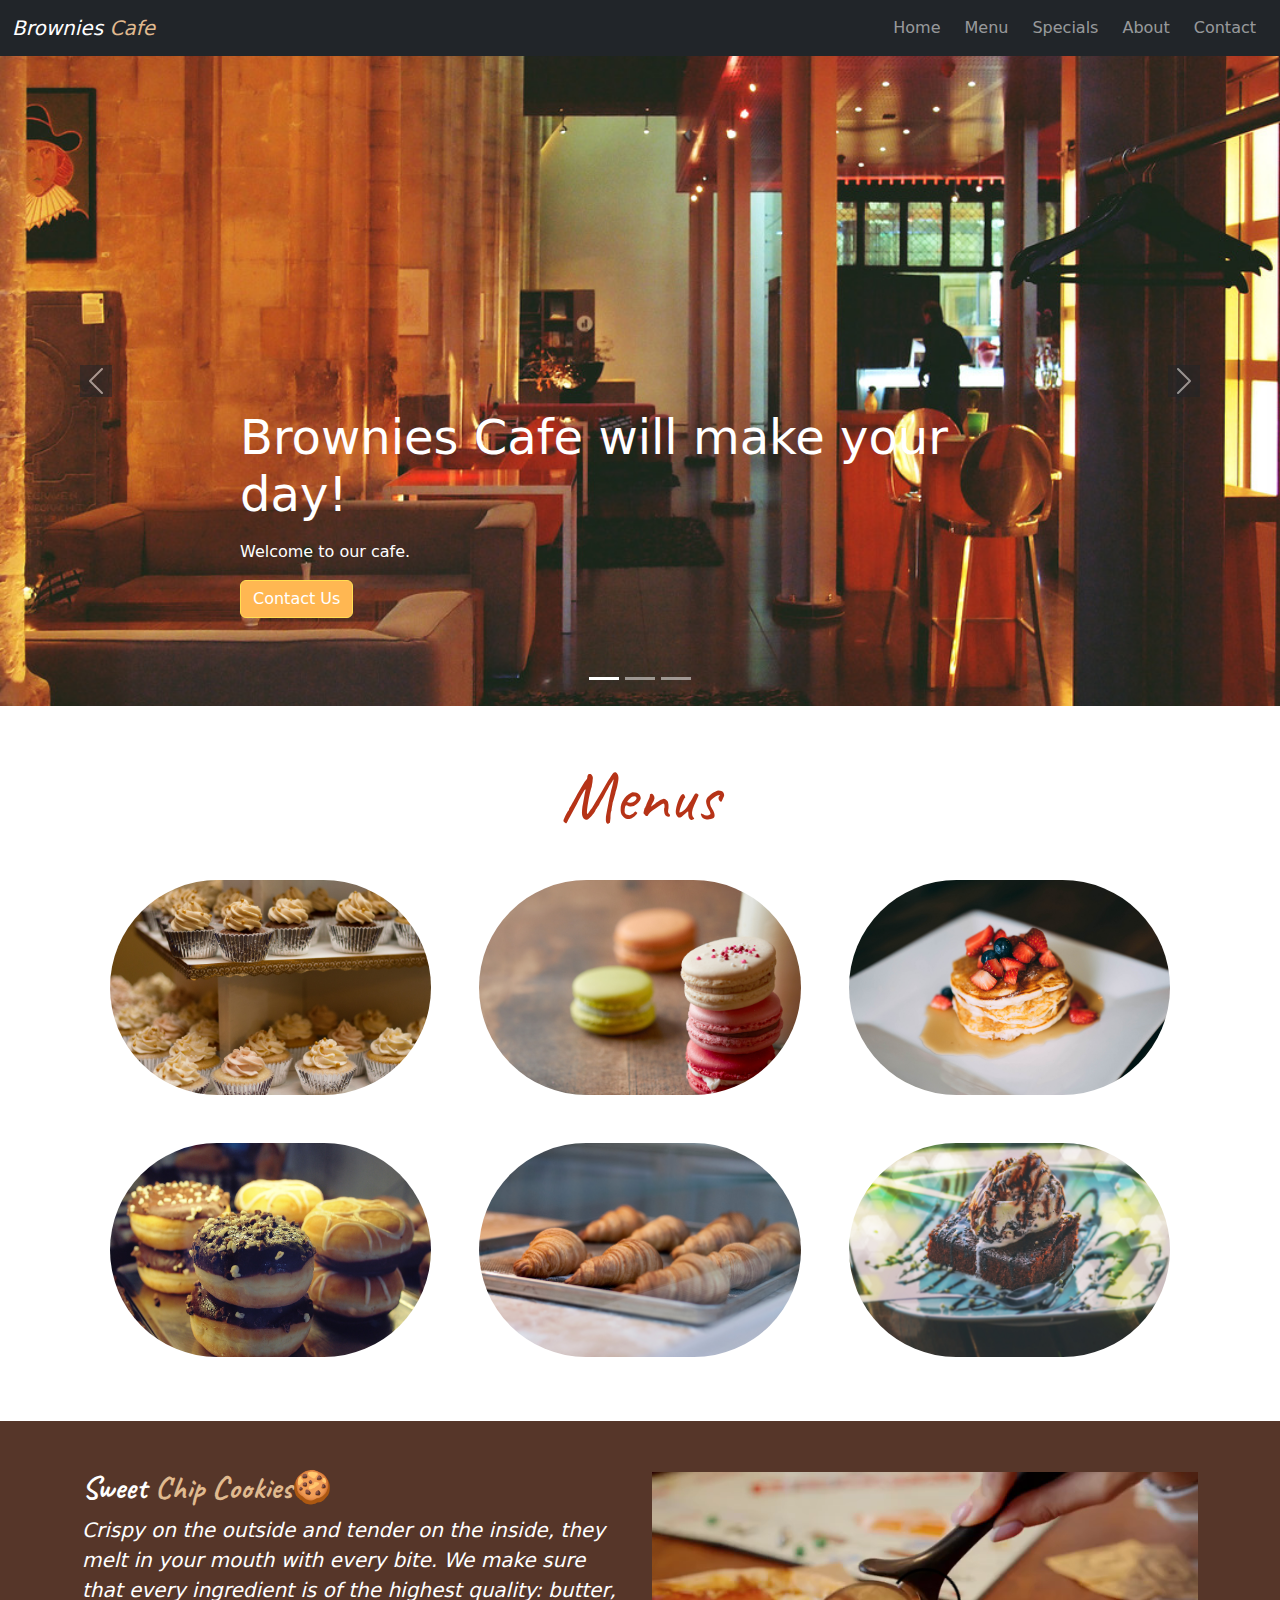
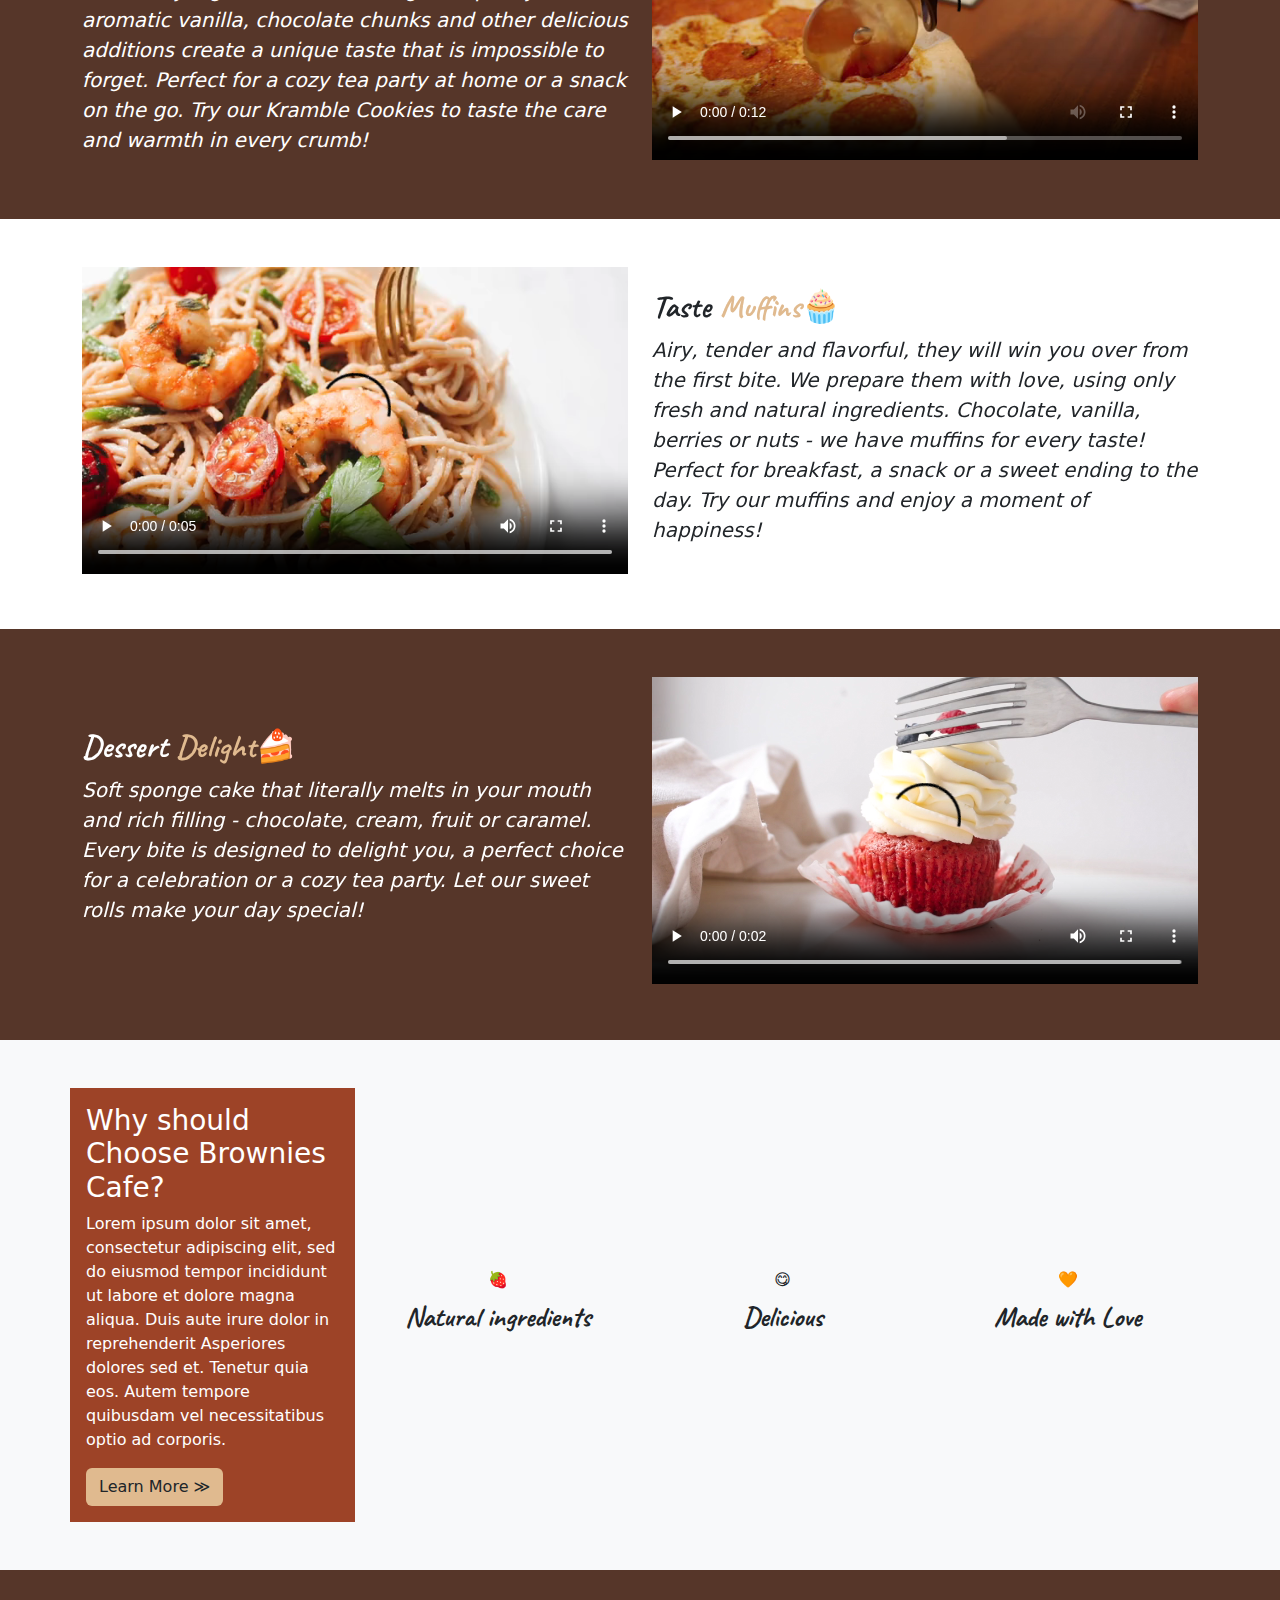
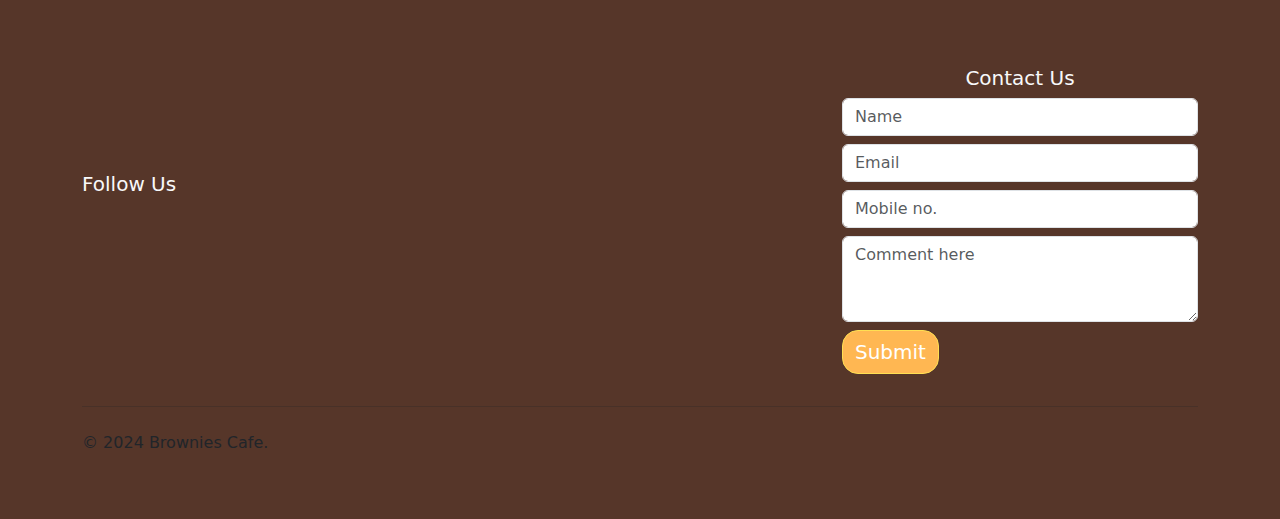
==== commit baeafd5f: "OurCafe" ====
--- a/FRONT An Alina & Dautbek Marzhan/index.html
+++ b/FRONT An Alina & Dautbek Marzhan/index.html
@@ -11,14 +11,13 @@
     <script src="https://cdn.jsdelivr.net/npm/bootstrap@5.3.3/dist/js/bootstrap.bundle.min.js"
         integrity="sha384-YvpcrYf0tY3lHB60NNkmXc5s9fDVZLESaAA55NDzOxhy9GkcIdslK1eN7N6jIeHz"
         crossorigin="anonymous"></script>
-
     <title>Cafe</title>
 </head>
 
 <body>
     <nav class="navbar navbar-dark bg-dark navbar-expand-sm sticky-top">
         <div class="container-fluid">
-            <a href="#" class="navbar-brand fst-italic">Lazy Daisy’s <span class="text-warning">Cafe</span></a>
+            <a href="#" class="navbar-brand fst-italic">Brownies <span class="text-warning">Cafe</span></a>
             <button class="navbar-toggler" type="button" data-bs-toggle="collapse" data-bs-target="#restaurant-navbar"
                 aria-controls="navbarSupportedContent" aria-expanded="false" aria-label="Toggle navigation">
                 <span class="navbar-toggler-icon"></span>
@@ -29,16 +28,14 @@
                         <a href="#" class="nav-link">Home</a>
                     </li>
                     <li class="nav-item px-1">
+                        <a href="#menus" class="nav-link">Menu</a>
+                    </li>
+                    
+                    <li class="nav-item px-1">
+                        <a href="#specials" class="nav-link">Specials</a>
+                    </li>
+                    <li class="nav-item px-1">
                         <a href="#about" class="nav-link">About</a>
-                    </li>
-                    <li class="nav-item px-1">
-                        <a href="#specials" class="nav-link">Menu</a>
-                    </li>
-                    <li class="nav-item px-1">
-                        <a href="#menus" class="nav-link">Specials</a>
-                    </li>
-                    <li class="nav-item px-1">
-                        <a href="#chefs" class="nav-link">Main Faces</a>
                     </li>
                     <li class="nav-item px-1">
                         <a href="#contact" class="nav-link">Contact</a>
@@ -62,7 +59,7 @@
             <div class="carousel-item__bg carousel-item__bg1 carousel-item active">
                 <!-- <img src="media/rest.jpg" class="d-block w-100" alt="..." style="height: 650px;"> -->
                 <div class="carousel-caption d-none d-md-block text-start m-5">
-                    <p class="display-5">Lazy Daisy’s Cafe will make your day!</p>
+                    <p class="display-5">Brownies Cafe will make your day!</p>
                     <p>Welcome to our cafe.</p>
                     <button class="btn btn-primary">Contact Us</button>
                 </div>
@@ -86,212 +83,138 @@
         </button>
     </div>
 
-    <!--About-->
+        <!--Menus-->
+        <section id="menus">
+            <div class="container">
+                <div class="grid my-4 p-3">
+                    <h2 class="text-center text-success display-2 font p-2">Menus</h2>
+                    <div class="row">
+                        <!-- <img src="media/1.jpg" alt="category1" class="col-md-4 p-4 rounded-pill">
+                        <img src="media/2.jpg" alt="category1" class="col-md-4 p-4 rounded-pill">
+                        <img src="media/3.jpg" alt="category1" class="col-md-4 p-4 rounded-pill">
+                        <img src="media/4.jpg" alt="category1" class="col-md-4 p-4 rounded-pill">
+                        <img src="media/5.jpg" alt="category1" class="col-md-4 p-4 rounded-pill">
+                        <img src="media/6.jpg" alt="category1" class="col-md-4 p-4 rounded-pill"> -->
+                        <div class="image-container col-md-4 p-4 ">
+                            <div class="overlay">Capcakes</div>
+                            <img src="media/1.jpg" alt="category1" class="image rounded-pill">
+                        </div>
+                        <div class="image-container col-md-4 p-4 ">
+                            <div class="overlay">Macaroons</div>
+                            <img src="media/2.jpg" alt="category2" class="image rounded-pill" >
+                        </div>
+                        <div class="image-container col-md-4 p-4 rounded-pill">
+                            <div class="overlay">Wafles</div>
+                            <img src="media/3.jpg" alt="category3" class="image rounded-pill">
+                        </div>
+                        <div class="image-container col-md-4 p-4 rounded-pill">
+                            <div class="overlay">Donuts</div>
+                            <img src="media/4.jpg" alt="category4" class="image rounded-pill">
+                        </div>
+                        <div class="image-container col-md-4 p-4 rounded-pill">
+                            <div class="overlay">Croissant</div>
+                            <img src="media/5.jpg" alt="category5" class="image rounded-pill">
+                        </div>
+                        <div class="image-container col-md-4 p-4 rounded-pill">
+                            <div class="overlay">Cakes</div>
+                            <img src="media/6.jpg" alt="category6" class="image rounded-pill">
+                        </div>
+                        
+                    </div>
+                </div>
+            </div>
+        </section>
+
+    <!--Specials-->
+    <section id="specials">
+        <div class="special-1 dark-blue p-5">
+            <div class="container">
+                <div class="grid">
+                    <div class="row text-white align-items-center">
+                        <div class="col-md-6">
+                            <p class="h2 font fw-bold">Sweet <span class="text-warning">Chip Cookies🍪</span></p>
+                            <p class="lead fst-italic">Crispy on the outside and tender on the inside, 
+                                they melt in your mouth with every bite. We make sure that every ingredient is of the highest quality: butter, aromatic vanilla, chocolate chunks and other delicious additions create a unique taste that is impossible to forget. 
+                                Perfect for a cozy tea party at home or a snack on the go. Try our Kramble Cookies to taste the care and warmth in every crumb! </p>
+                        </div>
+                        <div class="col-md-6">
+                            <video controls autoplay class="img-fluid">
+                                <source src="media/1.mp4" type="video/mp4">
+                            </video>
+                        </div>
+                    </div>
+                </div>
+            </div>
+        </div>
+
+        <div class="special-2 p-5">
+            <div class="container">
+                <div class="grid">
+                    <div class="row align-items-center">
+                        <div class="col-md-6">
+                            <video controls autoplay class="img-fluid">
+                                <source src="media/2.mp4" type="video/mp4">
+                            </video>
+                        </div>
+                        <div class="col-md-6">
+                            <p class="h2 font fw-bold">Taste <span class="text-warning">Muffins🧁</span></p>
+                            <p class="lead fst-italic">Airy, tender and flavorful, they will win you over from the first bite. 
+                                We prepare them with love, using only fresh and natural ingredients. 
+                                Chocolate, vanilla, berries or nuts - we have muffins for every taste! Perfect for breakfast, a snack or a sweet ending to the day. Try our muffins and enjoy a moment of happiness!</p>
+                        </div>
+                    </div>
+                </div>
+            </div>
+        </div>
+        <div class="special-3 dark-blue p-5">
+            <div class="container">
+                <div class="grid">
+                    <div class="row text-white align-items-center">
+                        <div class="col-md-6">
+                            <p class="h2 font fw-bold">Dessert <span class="text-warning">Delight🍰</span></p>
+                            <p class="lead fst-italic">Soft sponge cake that literally melts in your mouth and rich filling - chocolate, cream, fruit or caramel. 
+                                Every bite is designed to delight you, a perfect choice for a celebration or a cozy tea party. Let our sweet rolls make your day special!</p>
+                        </div>
+                        <div class="col-md-6">
+                            <video controls autoplay class="img-fluid">
+                                <source src="media/3.mp4" type="video/mp4">
+                            </video>
+                        </div>
+                    </div>
+                </div>
+            </div>
+        </div>
+    </section>
+    
+   <!--About-->
     <div class="specials p-5 bg-light" id="about">
         <div class="container">
             <div class="grid">
                 <div class="row">
                     <div class="col-md-3 bg-danger text-white p-3">
-                        <h3>Why Choose Beko?</h3>
+                        <h3>Why should Choose Brownies Cafe?</h3>
                         <p>Lorem ipsum dolor sit amet, consectetur adipiscing elit, sed do eiusmod tempor incididunt ut
                             labore et dolore magna aliqua. Duis aute irure dolor in reprehenderit Asperiores dolores sed
                             et. Tenetur quia eos. Autem tempore quibusdam vel necessitatibus optio ad corporis.</p>
                         <button class="btn bg-warning">Learn More &#8811; </button>
                     </div>
-                    <div class="col-md-3 text-center">
-                        <span class="fa-3x">&#x1F90C;</span>
-                        <p class="h3 font fw-bold my-2">HandPicked Items</p>
-                        <p class="lead fst-italic">Indulge in our carefully curated selection of handpicked items, each
-                            chosen to tantalize your taste buds and delight your senses. </p>
-                    </div>
-                    <div class="col-md-3 text-center">
+                    <div class="col-md-3 d-flex flex-column align-items-center justify-content-center text-center">
+                        <span class="fa-3x">🍓</span>
+                        <p class="h3 font fw-bold my-2">Natural ingredients</p>
+                    </div>
+                    <div class="col-md-3 d-flex flex-column align-items-center justify-content-center text-center">
+                        <span class="fa-3x">😋</span>
+                        <p class="h3 font fw-bold my-2"> Delicious</p>
+                    </div>
+                    <div class="col-md-3 d-flex flex-column align-items-center justify-content-center text-center">
                         <span class="fa-3x">&#129505;</span>
                         <p class="h3 font fw-bold my-2">Made with Love</p>
-                        <p class="lead fst-italic">Every dish is made with love and passion that not only satisfy your
-                            hunger but also warm your soul to create a culinary masterpieces. </p>
-                    </div>
-                    <div class="col-md-3 text-center">
-                        <span class="fa-3x">&#128523;</span>
-                        <p class="h3 font fw-bold my-2"> Delicious Food</p>
-                        <p class="lead fst-italic">From savory appetizers to mouthwatering entrees and decadent
-                            desserts, each dish is expertly crafted to showcase the finest ingredients and culinary
-                            techniques.</p>
-                    </div>
-
+                    </div>
 
                 </div>
             </div>
         </div>
     </div>
-
-    <!--Specials-->
-    <section id="specials">
-        <div class="special-1 dark-blue p-5">
-            <div class="container">
-                <div class="grid">
-                    <div class="row text-white align-items-center">
-                        <div class="col-md-6">
-                            <p class="h2 font fw-bold">Gourmat <span class="text-warning">Pizza</span></p>
-                            <p class="lead fst-italic">Explore our diverse selection of gourmet pizzas, featuring
-                                classic favorites and innovative flavor combinations that are sure to tantalize your
-                                taste buds. Whether you're craving a traditional Margherita pizza with fresh basil and
-                                ripe tomatoes, or you're feeling adventurous with our signature BBQ Chicken Pizza topped
-                                with tangy barbecue sauce and tender chicken, there's something for every pizza lover to
-                                enjoy.</p>
-                        </div>
-                        <div class="col-md-6">
-                            <video controls autoplay class="img-fluid">
-                                <source src="media/1.mp4" type="video/mp4">
-                            </video>
-                        </div>
-                    </div>
-                </div>
-            </div>
-        </div>
-
-        <div class="special-2 p-5">
-            <div class="container">
-                <div class="grid">
-                    <div class="row align-items-center">
-                        <div class="col-md-6">
-                            <video controls autoplay class="img-fluid">
-                                <source src="media/2.mp4" type="video/mp4">
-                            </video>
-                        </div>
-                        <div class="col-md-6">
-                            <p class="h2 font fw-bold">Pasta <span class="text-warning">Palooza</span></p>
-                            <p class="lead fst-italic">Experience the authentic flavors of Italy with our tantalizing
-                                pasta menu. From timeless favorites like Spaghetti Carbonara and Fettuccine Alfredo to
-                                innovative creations like Lobster Ravioli and Truffle Mac and Cheese, each dish is
-                                crafted with care using the finest imported pasta and locally sourced ingredients.</p>
-                        </div>
-                    </div>
-                </div>
-            </div>
-        </div>
-        <div class="special-3 dark-blue p-5">
-            <div class="container">
-                <div class="grid">
-                    <div class="row text-white align-items-center">
-                        <div class="col-md-6">
-                            <p class="h2 font fw-bold">Dessert <span class="text-warning">Delight</span></p>
-                            <p class="lead fst-italic">Explore our tantalizing selection of desserts, featuring classic
-                                favorites and innovative creations that are sure to delight your senses. Whether you're
-                                in the mood for a heavenly slice of chocolate cake, a refreshing fruit tart, or a creamy
-                                tiramisu, our Dessert Delight menu offers something for every dessert lover.Indulge in
-                                the ultimate sweet escape and satisfy your cravings with our irresistible selection of
-                                desserts.</p>
-                        </div>
-                        <div class="col-md-6">
-                            <video controls autoplay class="img-fluid">
-                                <source src="media/3.mp4" type="video/mp4">
-                            </video>
-                        </div>
-                    </div>
-                </div>
-            </div>
-        </div>
-    </section>
-    
-    <!--Menus-->
-    <section id="menus">
-        <div class="container">
-            <div class="grid my-4 p-3">
-                <h2 class="text-center text-success display-2 font p-2">Menus</h2>
-                <div class="row">
-                    <img src="media/1.png" alt="category1" class="col-md-4 p-4 rounded-pill">
-                    <img src="media/2.png" alt="category1" class="col-md-4 p-4 rounded-pill">
-                    <img src="media/3.png" alt="category1" class="col-md-4 p-4 rounded-pill">
-                    <img src="media/4.png" alt="category1" class="col-md-4 p-4 rounded-pill">
-                    <img src="media/5.png" alt="category1" class="col-md-4 p-4 rounded-pill">
-                    <img src="media/6.png" alt="category1" class="col-md-4 p-4 rounded-pill">
-                </div>
-            </div>
-        </div>
-    </section>
-
-    <!-- Chefs -->
-    <section class="chefs p-5 bg-secondary" id="chefs">
-        <div class="container">
-            <div class="grid">
-                <div class="row mt-5">
-                    <div class="col-md-3 rounded-5">
-                        <div class="card shadow-lg my-2">
-                            <img src="media/chef1.jpg" alt="" class="img-fluid">
-                            <div class="card-body">
-                                <p class="h4 card-title fw-bold">Name1</p>
-                                <p class="font text-muted">Position</p>
-                                <p class="fst-italic">Lorem ipsum dolor sit amet, consectetur adipisicing elit. Earum
-                                    facilis itaque iusto nemo quam rerum?</p>
-                                    <hr class="border-success">
-                                <div class="d-flex justify-content-around">
-                                    
-                                    <i class="fab fa-facebook text-primary fa-2x"></i>
-                                    <i class="fab fa-twitter text-info fa-2x"></i>
-                                    <i class="fab fa-youtube text-danger fa-2x"></i>
-                                    <i class="fab fa-instagram pink fa-2x"></i>
-                                </div>
-                            </div>
-                        </div>
-                    </div>
-                    <div class="col-md-3 rounded-5">
-                        <div class="card shadow-lg my-2">
-                            <img src="media/chef2.jpg" alt="" class="img-fluid">
-                            <div class="card-body">
-                                <p class="h4 card-title fw-bold">Name2</p>
-                                <p class="font text-muted">Position</p>
-                                <p class="fst-italic">Lorem ipsum dolor sit amet, consectetur adipisicing elit. Earum
-                                    facilis itaque iusto nemo quam rerum?</p>
-                                    <hr class="border-success">
-                                <div class="d-flex justify-content-around">
-                                    <i class="fab fa-facebook text-primary fa-2x"></i>
-                                    <i class="fab fa-twitter text-info fa-2x"></i>
-                                    <i class="fab fa-youtube text-danger fa-2x"></i>
-                                    <i class="fab fa-instagram pink fa-2x"></i>
-                                </div>
-                            </div>
-                        </div>
-                    </div>
-                    <div class="col-md-3 rounded-5">
-                        <div class="card shadow-lg my-2">
-                            <img src="media/chef3.jpg" alt="" class="img-fluid">
-                            <div class="card-body">
-                                <p class="h4 card-title fw-bold">Name3</p>
-                                <p class="font text-muted">Position</p>
-                                <p class="fst-italic">Lorem ipsum dolor sit amet, consectetur adipisicing elit. Earum
-                                    facilis itaque iusto nemo quam rerum?</p>
-                                    <hr class="border-success">
-                                <div class="d-flex justify-content-around">
-                                    <i class="fab fa-facebook text-primary fa-2x"></i>
-                                    <i class="fab fa-twitter text-info fa-2x"></i>
-                                    <i class="fab fa-youtube text-danger fa-2x"></i>
-                                    <i class="fab fa-instagram pink fa-2x"></i>
-                                </div>
-                            </div>
-                        </div>
-                    </div>
-                    <div class="col-md-3 rounded-5">
-                        <div class="card shadow-lg my-2">
-                            <img src="media/chef4.jpg" alt="" class="img-fluid">
-                            <div class="card-body">
-                                <p class="h4 card-title fw-bold">Name4</p>
-                                <p class="font text-muted">Position</p>
-                                <p class="fst-italic">Lorem ipsum dolor sit amet, consectetur adipisicing elit. Earum
-                                    facilis itaque iusto nemo quam rerum?</p>
-                                    <hr class="border-success">
-                                <div class="d-flex justify-content-around">
-                                    <i class="fab fa-facebook text-primary fa-2x"></i>
-                                    <i class="fab fa-twitter text-info fa-2x"></i>
-                                    <i class="fab fa-youtube text-danger fa-2x"></i>
-                                    <i class="fab fa-instagram pink fa-2x"></i>
-                                </div>
-                            </div>
-                        </div>
-                    </div>
-                </div>
-            </div>
-        </div>
-    </section>
 
     <!-- Footer -->
     <footer class="footer dark-blue p-5" id="contact">
@@ -299,13 +222,17 @@
             <div class="grid">
                 <div class="row align-items-center">
                     <div class="col-md-4 text-light">
-                        <p>Copyright ©</p>
-                        <small class="font">Beko Restaurant <br>
-                            Almaty , Almaty , <br>
-                            KZ , 000000</small>
-                    </div>
+                        <h5>Follow Us</h5>
+                        <div>
+                            <a href="https://facebook.com" target="_blank" class="text-white me-3"><i class="fab fa-facebook"></i></a>
+                            <a href="https://instagram.com" target="_blank" class="text-white me-3"><i class="fab fa-instagram"></i></a>
+                            <a href="https://twitter.com" target="_blank" class="text-white me-3"><i class="fab fa-twitter"></i></a>
+                        </div>
+                    </div>
+                        
                     <div class="col-md-4 offset-md-4 mt-5">
                         <form>
+                            <h5 class="text-center text-light">Contact Us</h5>
                             <div class="mb-2">
                                 <input type="text" class="form-control" placeholder="Name">
                             </div>
@@ -324,6 +251,8 @@
                         </form>
                     </div>
                 </div>
+                <hr class="my-4">
+                <p>&copy; 2024 Brownies Cafe.</p>
             </div>
         </div>
     </footer>
--- a/FRONT An Alina & Dautbek Marzhan/styles.css
+++ b/FRONT An Alina & Dautbek Marzhan/styles.css
@@ -11,5 +11,6 @@
     color: #d52ba7;
 }
 .dark-blue{
-    background-color: rgb(41, 41, 60);
+    background-color: rgb(86,54,41);
 }
+
--- a/FRONT An Alina & Dautbek Marzhan/style_main.css
+++ b/FRONT An Alina & Dautbek Marzhan/style_main.css
@@ -1,12 +1,24 @@
-@charset "UTF-8";/*!
- * Bootstrap  v5.3.2 (https://getbootstrap.com/)
- * Copyright 2011-2023 The Bootstrap Authors
- * Licensed under MIT (https://github.com/twbs/bootstrap/blob/main/LICENSE)
- */:root,[data-bs-theme=light]{--bs-blue:#0d6efd;--bs-indigo:#6610f2;--bs-purple:#6f42c1;--bs-pink:#d63384;--bs-red:#dc3545;--bs-orange:#fd7e14;--bs-yellow:#ffc107;--bs-green:#198754;--bs-teal:#20c997;--bs-cyan:#0dcaf0;--bs-black:#000;--bs-white:#fff;--bs-gray:#6c757d;--bs-gray-dark:#343a40;--bs-gray-100:#f8f9fa;--bs-gray-200:#e9ecef;--bs-gray-300:#dee2e6;--bs-gray-400:#ced4da;--bs-gray-500:#adb5bd;--bs-gray-600:#6c757d;--bs-gray-700:#495057;--bs-gray-800:#343a40;--bs-gray-900:#212529;--bs-primary:#0d6efd;--bs-secondary:#6c757d;--bs-success:#198754;--bs-info:#0dcaf0;--bs-warning:#ffc107;--bs-danger:#dc3545;--bs-light:#f8f9fa;--bs-dark:#212529;--bs-primary-rgb:13,110,253;--bs-secondary-rgb:108,117,125;--bs-success-rgb:25,135,84;--bs-info-rgb:13,202,240;--bs-warning-rgb:255,193,7;--bs-danger-rgb:220,53,69;--bs-light-rgb:248,249,250;--bs-dark-rgb:33,37,41;--bs-primary-text-emphasis:#052c65;--bs-secondary-text-emphasis:#2b2f32;--bs-success-text-emphasis:#0a3622;--bs-info-text-emphasis:#055160;--bs-warning-text-emphasis:#664d03;--bs-danger-text-emphasis:#58151c;--bs-light-text-emphasis:#495057;--bs-dark-text-emphasis:#495057;--bs-primary-bg-subtle:#cfe2ff;--bs-secondary-bg-subtle:#e2e3e5;--bs-success-bg-subtle:#d1e7dd;--bs-info-bg-subtle:#cff4fc;--bs-warning-bg-subtle:#fff3cd;--bs-danger-bg-subtle:#f8d7da;--bs-light-bg-subtle:#fcfcfd;--bs-dark-bg-subtle:#ced4da;--bs-primary-border-subtle:#9ec5fe;--bs-secondary-border-subtle:#c4c8cb;--bs-success-border-subtle:#a3cfbb;--bs-info-border-subtle:#9eeaf9;--bs-warning-border-subtle:#ffe69c;--bs-danger-border-subtle:#f1aeb5;--bs-light-border-subtle:#e9ecef;--bs-dark-border-subtle:#adb5bd;--bs-white-rgb:255,255,255;--bs-black-rgb:0,0,0;--bs-font-sans-serif:system-ui,-apple-system,"Segoe UI",Roboto,"Helvetica Neue","Noto Sans","Liberation Sans",Arial,sans-serif,"Apple Color Emoji","Segoe UI Emoji","Segoe UI Symbol","Noto Color Emoji";--bs-font-monospace:SFMono-Regular,Menlo,Monaco,Consolas,"Liberation Mono","Courier New",monospace;--bs-gradient:linear-gradient(180deg, rgba(255, 255, 255, 0.15), rgba(255, 255, 255, 0));--bs-body-font-family:var(--bs-font-sans-serif);--bs-body-font-size:1rem;--bs-body-font-weight:400;--bs-body-line-height:1.5;--bs-body-color:#212529;--bs-body-color-rgb:33,37,41;--bs-body-bg:#fff;--bs-body-bg-rgb:255,255,255;--bs-emphasis-color:#000;--bs-emphasis-color-rgb:0,0,0;--bs-secondary-color:rgba(33, 37, 41, 0.75);--bs-secondary-color-rgb:33,37,41;--bs-secondary-bg:#e9ecef;--bs-secondary-bg-rgb:233,236,239;--bs-tertiary-color:rgba(33, 37, 41, 0.5);--bs-tertiary-color-rgb:33,37,41;--bs-tertiary-bg:#f8f9fa;--bs-tertiary-bg-rgb:248,249,250;--bs-heading-color:inherit;--bs-link-color:#0d6efd;--bs-link-color-rgb:13,110,253;--bs-link-decoration:underline;--bs-link-hover-color:#0a58ca;--bs-link-hover-color-rgb:10,88,202;--bs-code-color:#d63384;--bs-highlight-color:#212529;--bs-highlight-bg:#fff3cd;--bs-border-width:1px;--bs-border-style:solid;--bs-border-color:#dee2e6;--bs-border-color-translucent:rgba(0, 0, 0, 0.175);--bs-border-radius:0.375rem;--bs-border-radius-sm:0.25rem;--bs-border-radius-lg:0.5rem;--bs-border-radius-xl:1rem;--bs-border-radius-xxl:2rem;--bs-border-radius-2xl:var(--bs-border-radius-xxl);--bs-border-radius-pill:50rem;--bs-box-shadow:0 0.5rem 1rem rgba(0, 0, 0, 0.15);--bs-box-shadow-sm:0 0.125rem 0.25rem rgba(0, 0, 0, 0.075);--bs-box-shadow-lg:0 1rem 3rem rgba(0, 0, 0, 0.175);--bs-box-shadow-inset:inset 0 1px 2px rgba(0, 0, 0, 0.075);--bs-focus-ring-width:0.25rem;--bs-focus-ring-opacity:0.25;--bs-focus-ring-color:rgba(13, 110, 253, 0.25);--bs-form-valid-color:#198754;--bs-form-valid-border-color:#198754;--bs-form-invalid-color:#dc3545;--bs-form-invalid-border-color:#dc3545}[data-bs-theme=dark]{color-scheme:dark;--bs-body-color:#dee2e6;--bs-body-color-rgb:222,226,230;--bs-body-bg:#212529;--bs-body-bg-rgb:33,37,41;--bs-emphasis-color:#fff;--bs-emphasis-color-rgb:255,255,255;--bs-secondary-color:rgba(222, 226, 230, 0.75);--bs-secondary-color-rgb:222,226,230;--bs-secondary-bg:#343a40;--bs-secondary-bg-rgb:52,58,64;--bs-tertiary-color:rgba(222, 226, 230, 0.5);--bs-tertiary-color-rgb:222,226,230;--bs-tertiary-bg:#2b3035;--bs-tertiary-bg-rgb:43,48,53;--bs-primary-text-emphasis:#6ea8fe;--bs-secondary-text-emphasis:#a7acb1;--bs-success-text-emphasis:#75b798;--bs-info-text-emphasis:#6edff6;--bs-warning-text-emphasis:#ffda6a;--bs-danger-text-emphasis:#ea868f;--bs-light-text-emphasis:#f8f9fa;--bs-dark-text-emphasis:#dee2e6;--bs-primary-bg-subtle:#031633;--bs-secondary-bg-subtle:#161719;--bs-success-bg-subtle:#051b11;--bs-info-bg-subtle:#032830;--bs-warning-bg-subtle:#332701;--bs-danger-bg-subtle:#2c0b0e;--bs-light-bg-subtle:#343a40;--bs-dark-bg-subtle:#1a1d20;--bs-primary-border-subtle:#084298;--bs-secondary-border-subtle:#41464b;--bs-success-border-subtle:#0f5132;--bs-info-border-subtle:#087990;--bs-warning-border-subtle:#997404;--bs-danger-border-subtle:#842029;--bs-light-border-subtle:#495057;--bs-dark-border-subtle:#343a40;--bs-heading-color:inherit;--bs-link-color:#6ea8fe;--bs-link-hover-color:#8bb9fe;--bs-link-color-rgb:110,168,254;--bs-link-hover-color-rgb:139,185,254;--bs-code-color:#e685b5;--bs-highlight-color:#dee2e6;--bs-highlight-bg:#664d03;--bs-border-color:#495057;--bs-border-color-translucent:rgba(255, 255, 255, 0.15);--bs-form-valid-color:#75b798;--bs-form-valid-border-color:#75b798;--bs-form-invalid-color:#ea868f;--bs-form-invalid-border-color:#ea868f}*,::after,::before{box-sizing:border-box}
+@charset "UTF-8";
+:root,[data-bs-theme=light]{--bs-blue:#0d6efd;--bs-indigo:#6610f2;--bs-purple:#6f42c1;--bs-pink:#d63384;--bs-red:#dc3545;--bs-orange:#fd7e14;--bs-yellow:#ffc107;--bs-green:#198754;--bs-teal:#20c997;--bs-cyan:#0dcaf0;--bs-black:#000;--bs-white:#fff;--bs-gray:#6c757d;--bs-gray-dark:#343a40;--bs-gray-100:#f8f9fa;--bs-gray-200:#e9ecef;--bs-gray-300:#dee2e6;--bs-gray-400:#ced4da;--bs-gray-500:#adb5bd;--bs-gray-600:#6c757d;--bs-gray-700:#495057;--bs-gray-800:#343a40;--bs-gray-900:#212529;--bs-primary:#0d6efd;--bs-secondary:#6c757d;--bs-success:#198754;--bs-info:#0dcaf0;--bs-warning:#ffc107;--bs-danger:#dc3545;--bs-light:#f8f9fa;--bs-dark:#212529;--bs-primary-rgb:13,110,253;--bs-secondary-rgb:108,117,125;--bs-success-rgb:182,51,23;
+    --bs-info-rgb:13,202,240;
+    --bs-warning-rgb:224,186,143    ;
+    --bs-danger-rgb:157,67,39;
+    --bs-light-rgb:248,249,250;--bs-dark-rgb:33,37,41;--bs-primary-text-emphasis:#052c65;--bs-secondary-text-emphasis:#2b2f32;--bs-success-text-emphasis:#0a3622;--bs-info-text-emphasis:#055160;--bs-warning-text-emphasis:#664d03;--bs-danger-text-emphasis:#58151c;--bs-light-text-emphasis:#495057;--bs-dark-text-emphasis:#495057;--bs-primary-bg-subtle:#cfe2ff;--bs-secondary-bg-subtle:#e2e3e5;--bs-success-bg-subtle:#d1e7dd;--bs-info-bg-subtle:#cff4fc;--bs-warning-bg-subtle:#fff3cd;--bs-danger-bg-subtle:#f8d7da;--bs-light-bg-subtle:#fcfcfd;--bs-dark-bg-subtle:#ced4da;--bs-primary-border-subtle:#9ec5fe;--bs-secondary-border-subtle:#c4c8cb;--bs-success-border-subtle:#a3cfbb;--bs-info-border-subtle:#9eeaf9;--bs-warning-border-subtle:#ffe69c;--bs-danger-border-subtle:#f1aeb5;--bs-light-border-subtle:#e9ecef;--bs-dark-border-subtle:#adb5bd;--bs-white-rgb:255,255,255;--bs-black-rgb:0,0,0;--bs-font-sans-serif:system-ui,-apple-system,"Segoe UI",Roboto,"Helvetica Neue","Noto Sans","Liberation Sans",Arial,sans-serif,"Apple Color Emoji","Segoe UI Emoji","Segoe UI Symbol","Noto Color Emoji";--bs-font-monospace:SFMono-Regular,Menlo,Monaco,Consolas,"Liberation Mono","Courier New",monospace;--bs-gradient:linear-gradient(180deg, rgba(255, 255, 255, 0.15), rgba(255, 255, 255, 0));--bs-body-font-family:var(--bs-font-sans-serif);--bs-body-font-size:1rem;--bs-body-font-weight:400;--bs-body-line-height:1.5;--bs-body-color:#212529;--bs-body-color-rgb:33,37,41;--bs-body-bg:#fff;--bs-body-bg-rgb:255,255,255;--bs-emphasis-color:#000;--bs-emphasis-color-rgb:0,0,0;--bs-secondary-color:rgba(33, 37, 41, 0.75);--bs-secondary-color-rgb:33,37,41;--bs-secondary-bg:#e9ecef;--bs-secondary-bg-rgb:233,236,239;--bs-tertiary-color:rgba(33, 37, 41, 0.5);--bs-tertiary-color-rgb:33,37,41;--bs-tertiary-bg:#f8f9fa;--bs-tertiary-bg-rgb:248,249,250;--bs-heading-color:inherit;--bs-link-color:#0d6efd;--bs-link-color-rgb:13,110,253;--bs-link-decoration:underline;--bs-link-hover-color:#0a58ca;--bs-link-hover-color-rgb:10,88,202;--bs-code-color:#d63384;--bs-highlight-color:#212529;--bs-highlight-bg:#fff3cd;--bs-border-width:1px;--bs-border-style:solid;--bs-border-color:#dee2e6;--bs-border-color-translucent:rgba(0, 0, 0, 0.175);--bs-border-radius:0.375rem;--bs-border-radius-sm:0.25rem;--bs-border-radius-lg:0.5rem;--bs-border-radius-xl:1rem;--bs-border-radius-xxl:2rem;--bs-border-radius-2xl:var(--bs-border-radius-xxl);--bs-border-radius-pill:50rem;
+    --bs-box-shadow:0 0.5rem 1rem rgba(0, 0, 0, 0.15);
+    --bs-box-shadow-sm:0 0.125rem 0.25rem rgba(0, 0, 0, 0.075);
+    --bs-box-shadow-lg:0 1rem 3rem rgba(0, 0, 0, 0.175);
+    --bs-box-shadow-inset:inset 0 1px 2px rgba(0, 0, 0, 0.075);
+    --bs-focus-ring-width:0.25rem;--bs-focus-ring-opacity:0.25;
+    --bs-focus-ring-color:rgba(13, 110, 253, 0.25);
+    --bs-form-valid-color:#198754;
+    --bs-form-valid-border-color:#198754;
+    --bs-form-invalid-color:#dc3545;
+    --bs-form-invalid-border-color:#dc3545}
+    [data-bs-theme=dark]{color-scheme:dark;--bs-body-color:#dee2e6;--bs-body-color-rgb:222,226,230;--bs-body-bg:#212529;--bs-body-bg-rgb:33,37,41;--bs-emphasis-color:#fff;--bs-emphasis-color-rgb:255,255,255;--bs-secondary-color:rgba(222, 226, 230, 0.75);--bs-secondary-color-rgb:222,226,230;--bs-secondary-bg:#343a40;--bs-secondary-bg-rgb:52,58,64;--bs-tertiary-color:rgba(222, 226, 230, 0.5);--bs-tertiary-color-rgb:222,226,230;--bs-tertiary-bg:#2b3035;--bs-tertiary-bg-rgb:43,48,53;--bs-primary-text-emphasis:#6ea8fe;--bs-secondary-text-emphasis:#a7acb1;--bs-success-text-emphasis:#75b798;--bs-info-text-emphasis:#6edff6;--bs-warning-text-emphasis:#ffda6a;--bs-danger-text-emphasis:#ea868f;--bs-light-text-emphasis:#f8f9fa;--bs-dark-text-emphasis:#dee2e6;--bs-primary-bg-subtle:#031633;--bs-secondary-bg-subtle:#161719;--bs-success-bg-subtle:#051b11;--bs-info-bg-subtle:#032830;--bs-warning-bg-subtle:#332701;--bs-danger-bg-subtle:#2c0b0e;--bs-light-bg-subtle:#343a40;--bs-dark-bg-subtle:#1a1d20;--bs-primary-border-subtle:#084298;--bs-secondary-border-subtle:#41464b;--bs-success-border-subtle:#0f5132;--bs-info-border-subtle:#087990;--bs-warning-border-subtle:#997404;--bs-danger-border-subtle:#842029;--bs-light-border-subtle:#495057;--bs-dark-border-subtle:#343a40;--bs-heading-color:inherit;--bs-link-color:#6ea8fe;--bs-link-hover-color:#8bb9fe;--bs-link-color-rgb:110,168,254;--bs-link-hover-color-rgb:139,185,254;--bs-code-color:#e685b5;--bs-highlight-color:#dee2e6;--bs-highlight-bg:#664d03;--bs-border-color:#495057;--bs-border-color-translucent:rgba(255, 255, 255, 0.15);--bs-form-valid-color:#75b798;--bs-form-valid-border-color:#75b798;--bs-form-invalid-color:#ea868f;--bs-form-invalid-border-color:#ea868f}*,::after,::before{box-sizing:border-box}
  @media (prefers-reduced-motion:no-preference){:root{scroll-behavior:smooth}}body{margin:0;font-family:var(--bs-body-font-family);font-size:var(--bs-body-font-size);font-weight:var(--bs-body-font-weight);line-height:var(--bs-body-line-height);color:var(--bs-body-color);text-align:var(--bs-body-text-align);background-color:var(--bs-body-bg);-webkit-text-size-adjust:100%;-webkit-tap-highlight-color:transparent}hr{margin:1rem 0;color:inherit;border:0;border-top:var(--bs-border-width) solid;opacity:.25}.h1,.h2,.h3,.h4,.h5,.h6,h1,h2,h3,h4,h5,h6{margin-top:0;margin-bottom:.5rem;font-weight:500;line-height:1.2;color:var(--bs-heading-color)}.h1,h1{font-size:calc(1.375rem + 1.5vw)}@media (min-width:1200px){.h1,h1{font-size:2.5rem}}.h2,h2{font-size:calc(1.325rem + .9vw)}@media (min-width:1200px){.h2,h2{font-size:2rem}}.h3,h3{font-size:calc(1.3rem + .6vw)}@media (min-width:1200px){.h3,h3{font-size:1.75rem}}.h4,h4{font-size:calc(1.275rem + .3vw)}@media (min-width:1200px){.h4,h4{font-size:1.5rem}}.h5,h5{font-size:1.25rem}.h6,h6{font-size:1rem}p{margin-top:0;margin-bottom:1rem}abbr[title]{-webkit-text-decoration:underline dotted;text-decoration:underline dotted;cursor:help;-webkit-text-decoration-skip-ink:none;text-decoration-skip-ink:none}address{margin-bottom:1rem;font-style:normal;line-height:inherit}ol,ul{padding-left:2rem}dl,ol,ul{margin-top:0;margin-bottom:1rem}ol ol,ol ul,ul ol,ul ul{margin-bottom:0}dt{font-weight:700}dd{margin-bottom:.5rem;margin-left:0}blockquote{margin:0 0 1rem}b,strong{font-weight:bolder}.small,small{font-size:.875em}.mark,mark{padding:.1875em;color:var(--bs-highlight-color);background-color:var(--bs-highlight-bg)}sub,sup{position:relative;font-size:.75em;line-height:0;vertical-align:baseline}sub{bottom:-.25em}sup{top:-.5em}a{color:rgba(var(--bs-link-color-rgb),var(--bs-link-opacity,1));text-decoration:underline}a:hover{--bs-link-color-rgb:var(--bs-link-hover-color-rgb)}a:not([href]):not([class]),a:not([href]):not([class]):hover{color:inherit;text-decoration:none}code,kbd,pre,samp{font-family:var(--bs-font-monospace);font-size:1em}pre{display:block;margin-top:0;margin-bottom:1rem;overflow:auto;font-size:.875em}pre code{font-size:inherit;color:inherit;word-break:normal}code{font-size:.875em;color:var(--bs-code-color);word-wrap:break-word}a>code{color:inherit}kbd{padding:.1875rem .375rem;font-size:.875em;color:var(--bs-body-bg);background-color:var(--bs-body-color);border-radius:.25rem}kbd kbd{padding:0;font-size:1em}figure{margin:0 0 1rem}img,svg{vertical-align:middle}table{caption-side:bottom;border-collapse:collapse}caption{padding-top:.5rem;padding-bottom:.5rem;color:var(--bs-secondary-color);text-align:left}th{text-align:inherit;text-align:-webkit-match-parent}tbody,td,tfoot,th,thead,tr{border-color:inherit;border-style:solid;border-width:0}label{display:inline-block}button{border-radius:0}button:focus:not(:focus-visible){outline:0}button,input,optgroup,select,textarea{margin:0;font-family:inherit;font-size:inherit;line-height:inherit}button,select{text-transform:none}[role=button]{cursor:pointer}select{word-wrap:normal}select:disabled{opacity:1}[list]:not([type=date]):not([type=datetime-local]):not([type=month]):not([type=week]):not([type=time])::-webkit-calendar-picker-indicator{display:none!important}[type=button],[type=reset],[type=submit],button{-webkit-appearance:button}[type=button]:not(:disabled),[type=reset]:not(:disabled),[type=submit]:not(:disabled),button:not(:disabled){cursor:pointer}::-moz-focus-inner{padding:0;border-style:none}textarea{resize:vertical}fieldset{min-width:0;padding:0;margin:0;border:0}legend{float:left;width:100%;padding:0;margin-bottom:.5rem;font-size:calc(1.275rem + .3vw);line-height:inherit}@media (min-width:1200px){legend{font-size:1.5rem}}legend+*{clear:left}::-webkit-datetime-edit-day-field,::-webkit-datetime-edit-fields-wrapper,::-webkit-datetime-edit-hour-field,::-webkit-datetime-edit-minute,::-webkit-datetime-edit-month-field,::-webkit-datetime-edit-text,::-webkit-datetime-edit-year-field{padding:0}::-webkit-inner-spin-button{height:auto}[type=search]{-webkit-appearance:textfield;outline-offset:-2px}::-webkit-search-decoration{-webkit-appearance:none}::-webkit-color-swatch-wrapper{padding:0}::-webkit-file-upload-button{font:inherit;-webkit-appearance:button}::file-selector-button{font:inherit;-webkit-appearance:button}output{display:inline-block}iframe{border:0}summary{display:list-item;cursor:pointer}progress{vertical-align:baseline}[hidden]{display:none!important}.lead{font-size:1.25rem;font-weight:300}.display-1{font-size:calc(1.625rem + 4.5vw);font-weight:300;line-height:1.2}@media (min-width:1200px){.display-1{font-size:5rem}}.display-2{font-size:calc(1.575rem + 3.9vw);font-weight:300;line-height:1.2}@media (min-width:1200px){.display-2{font-size:4.5rem}}.display-3{font-size:calc(1.525rem + 3.3vw);font-weight:300;line-height:1.2}@media (min-width:1200px){.display-3{font-size:4rem}}.display-4{font-size:calc(1.475rem + 2.7vw);font-weight:300;line-height:1.2}@media (min-width:1200px){.display-4{font-size:3.5rem}}.display-5{font-size:calc(1.425rem + 2.1vw);font-weight:300;line-height:1.2}@media (min-width:1200px){.display-5{font-size:3rem}}.display-6{font-size:calc(1.375rem + 1.5vw);font-weight:300;line-height:1.2}@media (min-width:1200px){.display-6{font-size:2.5rem}}.list-unstyled{padding-left:0;list-style:none}.list-inline{padding-left:0;list-style:none}.list-inline-item{display:inline-block}.list-inline-item:not(:last-child){margin-right:.5rem}.initialism{font-size:.875em;text-transform:uppercase}.blockquote{margin-bottom:1rem;font-size:1.25rem}.blockquote>:last-child{margin-bottom:0}
  .blockquote-footer{margin-top:-1rem;margin-bottom:1rem;font-size:.875em;color:#6c757d}
  .blockquote-footer::before{content:"— "}
- .img-fluid{max-width:100%;height:auto}
+
  .img-thumbnail{padding:.25rem;background-color:var(--bs-body-bg);border:var(--bs-border-width) solid var(--bs-border-color);border-radius:var(--bs-border-radius);max-width:100%;height:auto}
  .figure{display:inline-block}
  .figure-img{margin-bottom:.5rem;line-height:1}
@@ -83,12 +95,29 @@
  @media (min-width:992px){.col-lg{flex:1 0 0%}.row-cols-lg-auto>*{flex:0 0 auto;width:auto}.row-cols-lg-1>*{flex:0 0 auto;width:100%}.row-cols-lg-2>*{flex:0 0 auto;width:50%}.row-cols-lg-3>*{flex:0 0 auto;width:33.33333333%}.row-cols-lg-4>*{flex:0 0 auto;width:25%}.row-cols-lg-5>*{flex:0 0 auto;width:20%}.row-cols-lg-6>*{flex:0 0 auto;width:16.66666667%}.col-lg-auto{flex:0 0 auto;width:auto}.col-lg-1{flex:0 0 auto;width:8.33333333%}.col-lg-2{flex:0 0 auto;width:16.66666667%}.col-lg-3{flex:0 0 auto;width:25%}.col-lg-4{flex:0 0 auto;width:33.33333333%}.col-lg-5{flex:0 0 auto;width:41.66666667%}.col-lg-6{flex:0 0 auto;width:50%}.col-lg-7{flex:0 0 auto;width:58.33333333%}.col-lg-8{flex:0 0 auto;width:66.66666667%}.col-lg-9{flex:0 0 auto;width:75%}.col-lg-10{flex:0 0 auto;width:83.33333333%}.col-lg-11{flex:0 0 auto;width:91.66666667%}.col-lg-12{flex:0 0 auto;width:100%}.offset-lg-0{margin-left:0}.offset-lg-1{margin-left:8.33333333%}.offset-lg-2{margin-left:16.66666667%}.offset-lg-3{margin-left:25%}.offset-lg-4{margin-left:33.33333333%}.offset-lg-5{margin-left:41.66666667%}.offset-lg-6{margin-left:50%}.offset-lg-7{margin-left:58.33333333%}.offset-lg-8{margin-left:66.66666667%}.offset-lg-9{margin-left:75%}.offset-lg-10{margin-left:83.33333333%}.offset-lg-11{margin-left:91.66666667%}.g-lg-0,.gx-lg-0{--bs-gutter-x:0}.g-lg-0,.gy-lg-0{--bs-gutter-y:0}.g-lg-1,.gx-lg-1{--bs-gutter-x:0.25rem}.g-lg-1,.gy-lg-1{--bs-gutter-y:0.25rem}.g-lg-2,.gx-lg-2{--bs-gutter-x:0.5rem}.g-lg-2,.gy-lg-2{--bs-gutter-y:0.5rem}.g-lg-3,.gx-lg-3{--bs-gutter-x:1rem}.g-lg-3,.gy-lg-3{--bs-gutter-y:1rem}.g-lg-4,.gx-lg-4{--bs-gutter-x:1.5rem}.g-lg-4,.gy-lg-4{--bs-gutter-y:1.5rem}.g-lg-5,.gx-lg-5{--bs-gutter-x:3rem}.g-lg-5,.gy-lg-5{--bs-gutter-y:3rem}}@media (min-width:1200px){.col-xl{flex:1 0 0%}.row-cols-xl-auto>*{flex:0 0 auto;width:auto}.row-cols-xl-1>*{flex:0 0 auto;width:100%}.row-cols-xl-2>*{flex:0 0 auto;width:50%}.row-cols-xl-3>*{flex:0 0 auto;width:33.33333333%}.row-cols-xl-4>*{flex:0 0 auto;width:25%}.row-cols-xl-5>*{flex:0 0 auto;width:20%}.row-cols-xl-6>*{flex:0 0 auto;width:16.66666667%}.col-xl-auto{flex:0 0 auto;width:auto}.col-xl-1{flex:0 0 auto;width:8.33333333%}.col-xl-2{flex:0 0 auto;width:16.66666667%}.col-xl-3{flex:0 0 auto;width:25%}.col-xl-4{flex:0 0 auto;width:33.33333333%}.col-xl-5{flex:0 0 auto;width:41.66666667%}.col-xl-6{flex:0 0 auto;width:50%}.col-xl-7{flex:0 0 auto;width:58.33333333%}.col-xl-8{flex:0 0 auto;width:66.66666667%}.col-xl-9{flex:0 0 auto;width:75%}.col-xl-10{flex:0 0 auto;width:83.33333333%}.col-xl-11{flex:0 0 auto;width:91.66666667%}.col-xl-12{flex:0 0 auto;width:100%}.offset-xl-0{margin-left:0}.offset-xl-1{margin-left:8.33333333%}.offset-xl-2{margin-left:16.66666667%}.offset-xl-3{margin-left:25%}.offset-xl-4{margin-left:33.33333333%}.offset-xl-5{margin-left:41.66666667%}.offset-xl-6{margin-left:50%}.offset-xl-7{margin-left:58.33333333%}.offset-xl-8{margin-left:66.66666667%}.offset-xl-9{margin-left:75%}.offset-xl-10{margin-left:83.33333333%}.offset-xl-11{margin-left:91.66666667%}.g-xl-0,.gx-xl-0{--bs-gutter-x:0}.g-xl-0,.gy-xl-0{--bs-gutter-y:0}.g-xl-1,.gx-xl-1{--bs-gutter-x:0.25rem}.g-xl-1,.gy-xl-1{--bs-gutter-y:0.25rem}.g-xl-2,.gx-xl-2{--bs-gutter-x:0.5rem}.g-xl-2,.gy-xl-2{--bs-gutter-y:0.5rem}.g-xl-3,.gx-xl-3{--bs-gutter-x:1rem}.g-xl-3,.gy-xl-3{--bs-gutter-y:1rem}.g-xl-4,.gx-xl-4{--bs-gutter-x:1.5rem}.g-xl-4,.gy-xl-4{--bs-gutter-y:1.5rem}.g-xl-5,.gx-xl-5{--bs-gutter-x:3rem}.g-xl-5,.gy-xl-5{--bs-gutter-y:3rem}}@media (min-width:1400px){.col-xxl{flex:1 0 0%}.row-cols-xxl-auto>*{flex:0 0 auto;width:auto}.row-cols-xxl-1>*{flex:0 0 auto;width:100%}.row-cols-xxl-2>*{flex:0 0 auto;width:50%}.row-cols-xxl-3>*{flex:0 0 auto;width:33.33333333%}.row-cols-xxl-4>*{flex:0 0 auto;width:25%}.row-cols-xxl-5>*{flex:0 0 auto;width:20%}.row-cols-xxl-6>*{flex:0 0 auto;width:16.66666667%}.col-xxl-auto{flex:0 0 auto;width:auto}.col-xxl-1{flex:0 0 auto;width:8.33333333%}.col-xxl-2{flex:0 0 auto;width:16.66666667%}.col-xxl-3{flex:0 0 auto;width:25%}.col-xxl-4{flex:0 0 auto;width:33.33333333%}.col-xxl-5{flex:0 0 auto;width:41.66666667%}.col-xxl-6{flex:0 0 auto;width:50%}.col-xxl-7{flex:0 0 auto;width:58.33333333%}.col-xxl-8{flex:0 0 auto;width:66.66666667%}.col-xxl-9{flex:0 0 auto;width:75%}.col-xxl-10{flex:0 0 auto;width:83.33333333%}.col-xxl-11{flex:0 0 auto;width:91.66666667%}.col-xxl-12{flex:0 0 auto;width:100%}.offset-xxl-0{margin-left:0}.offset-xxl-1{margin-left:8.33333333%}.offset-xxl-2{margin-left:16.66666667%}.offset-xxl-3{margin-left:25%}.offset-xxl-4{margin-left:33.33333333%}.offset-xxl-5{margin-left:41.66666667%}.offset-xxl-6{margin-left:50%}.offset-xxl-7{margin-left:58.33333333%}.offset-xxl-8{margin-left:66.66666667%}.offset-xxl-9{margin-left:75%}.offset-xxl-10{margin-left:83.33333333%}.offset-xxl-11{margin-left:91.66666667%}.g-xxl-0,.gx-xxl-0{--bs-gutter-x:0}.g-xxl-0,.gy-xxl-0{--bs-gutter-y:0}.g-xxl-1,.gx-xxl-1{--bs-gutter-x:0.25rem}.g-xxl-1,.gy-xxl-1{--bs-gutter-y:0.25rem}.g-xxl-2,.gx-xxl-2{--bs-gutter-x:0.5rem}.g-xxl-2,.gy-xxl-2{--bs-gutter-y:0.5rem}.g-xxl-3,.gx-xxl-3{--bs-gutter-x:1rem}.g-xxl-3,.gy-xxl-3{--bs-gutter-y:1rem}.g-xxl-4,.gx-xxl-4{--bs-gutter-x:1.5rem}.g-xxl-4,.gy-xxl-4{--bs-gutter-y:1.5rem}.g-xxl-5,.gx-xxl-5{--bs-gutter-x:3rem}.g-xxl-5,.gy-xxl-5{--bs-gutter-y:3rem}}.table{--bs-table-color-type:initial;--bs-table-bg-type:initial;--bs-table-color-state:initial;--bs-table-bg-state:initial;--bs-table-color:var(--bs-emphasis-color);--bs-table-bg:var(--bs-body-bg);--bs-table-border-color:var(--bs-border-color);--bs-table-accent-bg:transparent;--bs-table-striped-color:var(--bs-emphasis-color);--bs-table-striped-bg:rgba(var(--bs-emphasis-color-rgb), 0.05);--bs-table-active-color:var(--bs-emphasis-color);--bs-table-active-bg:rgba(var(--bs-emphasis-color-rgb), 0.1);--bs-table-hover-color:var(--bs-emphasis-color);--bs-table-hover-bg:rgba(var(--bs-emphasis-color-rgb), 0.075);width:100%;margin-bottom:1rem;vertical-align:top;border-color:var(--bs-table-border-color)}.table>:not(caption)>*>*{padding:.5rem .5rem;color:var(--bs-table-color-state,var(--bs-table-color-type,var(--bs-table-color)));background-color:var(--bs-table-bg);border-bottom-width:var(--bs-border-width);box-shadow:inset 0 0 0 9999px var(--bs-table-bg-state,var(--bs-table-bg-type,var(--bs-table-accent-bg)))}.table>tbody{vertical-align:inherit}.table>thead{vertical-align:bottom}.table-group-divider{border-top:calc(var(--bs-border-width) * 2) solid currentcolor}.caption-top{caption-side:top}.table-sm>:not(caption)>*>*{padding:.25rem .25rem}.table-bordered>:not(caption)>*{border-width:var(--bs-border-width) 0}.table-bordered>:not(caption)>*>*{border-width:0 var(--bs-border-width)}.table-borderless>:not(caption)>*>*{border-bottom-width:0}.table-borderless>:not(:first-child){border-top-width:0}.table-striped>tbody>tr:nth-of-type(odd)>*{--bs-table-color-type:var(--bs-table-striped-color);--bs-table-bg-type:var(--bs-table-striped-bg)}.table-striped-columns>:not(caption)>tr>:nth-child(2n){--bs-table-color-type:var(--bs-table-striped-color);--bs-table-bg-type:var(--bs-table-striped-bg)}.table-active{--bs-table-color-state:var(--bs-table-active-color);--bs-table-bg-state:var(--bs-table-active-bg)}.table-hover>tbody>tr:hover>*{--bs-table-color-state:var(--bs-table-hover-color);--bs-table-bg-state:var(--bs-table-hover-bg)}.table-primary{--bs-table-color:#000;--bs-table-bg:#cfe2ff;--bs-table-border-color:#a6b5cc;--bs-table-striped-bg:#c5d7f2;--bs-table-striped-color:#000;--bs-table-active-bg:#bacbe6;--bs-table-active-color:#000;--bs-table-hover-bg:#bfd1ec;--bs-table-hover-color:#000;color:var(--bs-table-color);border-color:var(--bs-table-border-color)}.table-secondary{--bs-table-color:#000;--bs-table-bg:#e2e3e5;--bs-table-border-color:#b5b6b7;--bs-table-striped-bg:#d7d8da;--bs-table-striped-color:#000;--bs-table-active-bg:#cbccce;--bs-table-active-color:#000;--bs-table-hover-bg:#d1d2d4;--bs-table-hover-color:#000;color:var(--bs-table-color);border-color:var(--bs-table-border-color)}.table-success{--bs-table-color:#000;--bs-table-bg:#d1e7dd;--bs-table-border-color:#a7b9b1;--bs-table-striped-bg:#c7dbd2;--bs-table-striped-color:#000;--bs-table-active-bg:#bcd0c7;--bs-table-active-color:#000;--bs-table-hover-bg:#c1d6cc;--bs-table-hover-color:#000;color:var(--bs-table-color);border-color:var(--bs-table-border-color)}.table-info{--bs-table-color:#000;--bs-table-bg:#cff4fc;--bs-table-border-color:#a6c3ca;--bs-table-striped-bg:#c5e8ef;--bs-table-striped-color:#000;--bs-table-active-bg:#badce3;--bs-table-active-color:#000;--bs-table-hover-bg:#bfe2e9;--bs-table-hover-color:#000;color:var(--bs-table-color);border-color:var(--bs-table-border-color)}.table-warning{--bs-table-color:#000;--bs-table-bg:#fff3cd;--bs-table-border-color:#ccc2a4;--bs-table-striped-bg:#f2e7c3;--bs-table-striped-color:#000;--bs-table-active-bg:#e6dbb9;--bs-table-active-color:#000;--bs-table-hover-bg:#ece1be;--bs-table-hover-color:#000;color:var(--bs-table-color);border-color:var(--bs-table-border-color)}.table-danger{--bs-table-color:#000;--bs-table-bg:#f8d7da;--bs-table-border-color:#c6acae;--bs-table-striped-bg:#eccccf;--bs-table-striped-color:#000;--bs-table-active-bg:#dfc2c4;--bs-table-active-color:#000;--bs-table-hover-bg:#e5c7ca;--bs-table-hover-color:#000;color:var(--bs-table-color);border-color:var(--bs-table-border-color)}.table-light{--bs-table-color:#000;--bs-table-bg:#f8f9fa;--bs-table-border-color:#c6c7c8;--bs-table-striped-bg:#ecedee;--bs-table-striped-color:#000;--bs-table-active-bg:#dfe0e1;--bs-table-active-color:#000;--bs-table-hover-bg:#e5e6e7;--bs-table-hover-color:#000;color:var(--bs-table-color);border-color:var(--bs-table-border-color)}.table-dark{--bs-table-color:#fff;--bs-table-bg:#212529;--bs-table-border-color:#4d5154;--bs-table-striped-bg:#2c3034;--bs-table-striped-color:#fff;--bs-table-active-bg:#373b3e;--bs-table-active-color:#fff;--bs-table-hover-bg:#323539;--bs-table-hover-color:#fff;color:var(--bs-table-color);border-color:var(--bs-table-border-color)}.table-responsive{overflow-x:auto;-webkit-overflow-scrolling:touch}@media (max-width:575.98px){.table-responsive-sm{overflow-x:auto;-webkit-overflow-scrolling:touch}}@media (max-width:767.98px){.table-responsive-md{overflow-x:auto;-webkit-overflow-scrolling:touch}}@media (max-width:991.98px){.table-responsive-lg{overflow-x:auto;-webkit-overflow-scrolling:touch}}@media (max-width:1199.98px){.table-responsive-xl{overflow-x:auto;-webkit-overflow-scrolling:touch}}@media (max-width:1399.98px){.table-responsive-xxl{overflow-x:auto;-webkit-overflow-scrolling:touch}}.form-label{margin-bottom:.5rem}.col-form-label{padding-top:calc(.375rem + var(--bs-border-width));padding-bottom:calc(.375rem + var(--bs-border-width));margin-bottom:0;font-size:inherit;line-height:1.5}.col-form-label-lg{padding-top:calc(.5rem + var(--bs-border-width));padding-bottom:calc(.5rem + var(--bs-border-width));font-size:1.25rem}.col-form-label-sm{padding-top:calc(.25rem + var(--bs-border-width));padding-bottom:calc(.25rem + var(--bs-border-width));font-size:.875rem}.form-text{margin-top:.25rem;font-size:.875em;color:var(--bs-secondary-color)}.form-control{display:block;width:100%;padding:.375rem .75rem;font-size:1rem;font-weight:400;line-height:1.5;color:var(--bs-body-color);-webkit-appearance:none;-moz-appearance:none;appearance:none;background-color:var(--bs-body-bg);background-clip:padding-box;border:var(--bs-border-width) solid var(--bs-border-color);border-radius:var(--bs-border-radius);transition:border-color .15s ease-in-out,box-shadow .15s ease-in-out}@media (prefers-reduced-motion:reduce){.form-control{transition:none}}.form-control[type=file]{overflow:hidden}.form-control[type=file]:not(:disabled):not([readonly]){cursor:pointer}.form-control:focus{color:var(--bs-body-color);background-color:var(--bs-body-bg);border-color:#86b7fe;outline:0;box-shadow:0 0 0 .25rem rgba(13,110,253,.25)}.form-control::-webkit-date-and-time-value{min-width:85px;height:1.5em;margin:0}.form-control::-webkit-datetime-edit{display:block;padding:0}.form-control::-moz-placeholder{color:var(--bs-secondary-color);opacity:1}.form-control::placeholder{color:var(--bs-secondary-color);opacity:1}.form-control:disabled{background-color:var(--bs-secondary-bg);opacity:1}.form-control::-webkit-file-upload-button{padding:.375rem .75rem;margin:-.375rem -.75rem;-webkit-margin-end:.75rem;margin-inline-end:.75rem;color:var(--bs-body-color);background-color:var(--bs-tertiary-bg);pointer-events:none;border-color:inherit;border-style:solid;border-width:0;border-inline-end-width:var(--bs-border-width);border-radius:0;-webkit-transition:color .15s ease-in-out,background-color .15s ease-in-out,border-color .15s ease-in-out,box-shadow .15s ease-in-out;transition:color .15s ease-in-out,background-color .15s ease-in-out,border-color .15s ease-in-out,box-shadow .15s ease-in-out}.form-control::file-selector-button{padding:.375rem .75rem;margin:-.375rem -.75rem;-webkit-margin-end:.75rem;margin-inline-end:.75rem;color:var(--bs-body-color);background-color:var(--bs-tertiary-bg);pointer-events:none;border-color:inherit;border-style:solid;border-width:0;border-inline-end-width:var(--bs-border-width);border-radius:0;transition:color .15s ease-in-out,background-color .15s ease-in-out,border-color .15s ease-in-out,box-shadow .15s ease-in-out}@media (prefers-reduced-motion:reduce){.form-control::-webkit-file-upload-button{-webkit-transition:none;transition:none}.form-control::file-selector-button{transition:none}}.form-control:hover:not(:disabled):not([readonly])::-webkit-file-upload-button{background-color:var(--bs-secondary-bg)}.form-control:hover:not(:disabled):not([readonly])::file-selector-button{background-color:var(--bs-secondary-bg)}.form-control-plaintext{display:block;width:100%;padding:.375rem 0;margin-bottom:0;line-height:1.5;color:var(--bs-body-color);background-color:transparent;border:solid transparent;border-width:var(--bs-border-width) 0}.form-control-plaintext:focus{outline:0}.form-control-plaintext.form-control-lg,.form-control-plaintext.form-control-sm{padding-right:0;padding-left:0}.form-control-sm{min-height:calc(1.5em + .5rem + calc(var(--bs-border-width) * 2));padding:.25rem .5rem;font-size:.875rem;border-radius:var(--bs-border-radius-sm)}.form-control-sm::-webkit-file-upload-button{padding:.25rem .5rem;margin:-.25rem -.5rem;-webkit-margin-end:.5rem;margin-inline-end:.5rem}.form-control-sm::file-selector-button{padding:.25rem .5rem;margin:-.25rem -.5rem;-webkit-margin-end:.5rem;margin-inline-end:.5rem}.form-control-lg{min-height:calc(1.5em + 1rem + calc(var(--bs-border-width) * 2));padding:.5rem 1rem;font-size:1.25rem;border-radius:var(--bs-border-radius-lg)}.form-control-lg::-webkit-file-upload-button{padding:.5rem 1rem;margin:-.5rem -1rem;-webkit-margin-end:1rem;margin-inline-end:1rem}.form-control-lg::file-selector-button{padding:.5rem 1rem;margin:-.5rem -1rem;-webkit-margin-end:1rem;margin-inline-end:1rem}textarea.form-control{min-height:calc(1.5em + .75rem + calc(var(--bs-border-width) * 2))}textarea.form-control-sm{min-height:calc(1.5em + .5rem + calc(var(--bs-border-width) * 2))}textarea.form-control-lg{min-height:calc(1.5em + 1rem + calc(var(--bs-border-width) * 2))}.form-control-color{width:3rem;height:calc(1.5em + .75rem + calc(var(--bs-border-width) * 2));padding:.375rem}.form-control-color:not(:disabled):not([readonly]){cursor:pointer}.form-control-color::-moz-color-swatch{border:0!important;border-radius:var(--bs-border-radius)}.form-control-color::-webkit-color-swatch{border:0!important;border-radius:var(--bs-border-radius)}.form-control-color.form-control-sm{height:calc(1.5em + .5rem + calc(var(--bs-border-width) * 2))}.form-control-color.form-control-lg{height:calc(1.5em + 1rem + calc(var(--bs-border-width) * 2))}.form-select{--bs-form-select-bg-img:url("data:image/svg+xml,%3csvg xmlns='http://www.w3.org/2000/svg' viewBox='0 0 16 16'%3e%3cpath fill='none' stroke='%23343a40' stroke-linecap='round' stroke-linejoin='round' stroke-width='2' d='m2 5 6 6 6-6'/%3e%3c/svg%3e");display:block;width:100%;padding:.375rem 2.25rem .375rem .75rem;font-size:1rem;font-weight:400;line-height:1.5;color:var(--bs-body-color);-webkit-appearance:none;-moz-appearance:none;appearance:none;background-color:var(--bs-body-bg);background-image:var(--bs-form-select-bg-img),var(--bs-form-select-bg-icon,none);background-repeat:no-repeat;background-position:right .75rem center;background-size:16px 12px;border:var(--bs-border-width) solid var(--bs-border-color);border-radius:var(--bs-border-radius);transition:border-color .15s ease-in-out,box-shadow .15s ease-in-out}@media (prefers-reduced-motion:reduce){.form-select{transition:none}}.form-select:focus{border-color:#86b7fe;outline:0;box-shadow:0 0 0 .25rem rgba(13,110,253,.25)}.form-select[multiple],.form-select[size]:not([size="1"]){padding-right:.75rem;background-image:none}.form-select:disabled{background-color:var(--bs-secondary-bg)}.form-select:-moz-focusring{color:transparent;text-shadow:0 0 0 var(--bs-body-color)}.form-select-sm{padding-top:.25rem;padding-bottom:.25rem;padding-left:.5rem;font-size:.875rem;border-radius:var(--bs-border-radius-sm)}.form-select-lg{padding-top:.5rem;padding-bottom:.5rem;padding-left:1rem;font-size:1.25rem;border-radius:var(--bs-border-radius-lg)}[data-bs-theme=dark] .form-select{--bs-form-select-bg-img:url("data:image/svg+xml,%3csvg xmlns='http://www.w3.org/2000/svg' viewBox='0 0 16 16'%3e%3cpath fill='none' stroke='%23dee2e6' stroke-linecap='round' stroke-linejoin='round' stroke-width='2' d='m2 5 6 6 6-6'/%3e%3c/svg%3e")}.form-check{display:block;min-height:1.5rem;padding-left:1.5em;margin-bottom:.125rem}.form-check .form-check-input{float:left;margin-left:-1.5em}.form-check-reverse{padding-right:1.5em;padding-left:0;text-align:right}.form-check-reverse .form-check-input{float:right;margin-right:-1.5em;margin-left:0}.form-check-input{--bs-form-check-bg:var(--bs-body-bg);flex-shrink:0;width:1em;height:1em;margin-top:.25em;vertical-align:top;-webkit-appearance:none;-moz-appearance:none;appearance:none;background-color:var(--bs-form-check-bg);background-image:var(--bs-form-check-bg-image);background-repeat:no-repeat;background-position:center;background-size:contain;border:var(--bs-border-width) solid var(--bs-border-color);-webkit-print-color-adjust:exact;color-adjust:exact;print-color-adjust:exact}.form-check-input[type=checkbox]{border-radius:.25em}.form-check-input[type=radio]{border-radius:50%}.form-check-input:active{filter:brightness(90%)}.form-check-input:focus{border-color:#86b7fe;outline:0;box-shadow:0 0 0 .25rem rgba(13,110,253,.25)}.form-check-input:checked{background-color:#0d6efd;border-color:#0d6efd}.form-check-input:checked[type=checkbox]{--bs-form-check-bg-image:url("data:image/svg+xml,%3csvg xmlns='http://www.w3.org/2000/svg' viewBox='0 0 20 20'%3e%3cpath fill='none' stroke='%23fff' stroke-linecap='round' stroke-linejoin='round' stroke-width='3' d='m6 10 3 3 6-6'/%3e%3c/svg%3e")}.form-check-input:checked[type=radio]{--bs-form-check-bg-image:url("data:image/svg+xml,%3csvg xmlns='http://www.w3.org/2000/svg' viewBox='-4 -4 8 8'%3e%3ccircle r='2' fill='%23fff'/%3e%3c/svg%3e")}.form-check-input[type=checkbox]:indeterminate{background-color:#0d6efd;border-color:#0d6efd;--bs-form-check-bg-image:url("data:image/svg+xml,%3csvg xmlns='http://www.w3.org/2000/svg' viewBox='0 0 20 20'%3e%3cpath fill='none' stroke='%23fff' stroke-linecap='round' stroke-linejoin='round' stroke-width='3' d='M6 10h8'/%3e%3c/svg%3e")}.form-check-input:disabled{pointer-events:none;filter:none;opacity:.5}.form-check-input:disabled~.form-check-label,.form-check-input[disabled]~.form-check-label{cursor:default;opacity:.5}.form-switch{padding-left:2.5em}.form-switch .form-check-input{--bs-form-switch-bg:url("data:image/svg+xml,%3csvg xmlns='http://www.w3.org/2000/svg' viewBox='-4 -4 8 8'%3e%3ccircle r='3' fill='rgba%280, 0, 0, 0.25%29'/%3e%3c/svg%3e");width:2em;margin-left:-2.5em;background-image:var(--bs-form-switch-bg);background-position:left center;border-radius:2em;transition:background-position .15s ease-in-out}@media (prefers-reduced-motion:reduce){.form-switch .form-check-input{transition:none}}.form-switch .form-check-input:focus{--bs-form-switch-bg:url("data:image/svg+xml,%3csvg xmlns='http://www.w3.org/2000/svg' viewBox='-4 -4 8 8'%3e%3ccircle r='3' fill='%2386b7fe'/%3e%3c/svg%3e")}.form-switch .form-check-input:checked{background-position:right center;--bs-form-switch-bg:url("data:image/svg+xml,%3csvg xmlns='http://www.w3.org/2000/svg' viewBox='-4 -4 8 8'%3e%3ccircle r='3' fill='%23fff'/%3e%3c/svg%3e")}.form-switch.form-check-reverse{padding-right:2.5em;padding-left:0}.form-switch.form-check-reverse .form-check-input{margin-right:-2.5em;margin-left:0}.form-check-inline{display:inline-block;margin-right:1rem}.btn-check{position:absolute;clip:rect(0,0,0,0);pointer-events:none}.btn-check:disabled+.btn,.btn-check[disabled]+.btn{pointer-events:none;filter:none;opacity:.65}[data-bs-theme=dark] .form-switch .form-check-input:not(:checked):not(:focus){--bs-form-switch-bg:url("data:image/svg+xml,%3csvg xmlns='http://www.w3.org/2000/svg' viewBox='-4 -4 8 8'%3e%3ccircle r='3' fill='rgba%28255, 255, 255, 0.25%29'/%3e%3c/svg%3e")}.form-range{width:100%;height:1.5rem;padding:0;-webkit-appearance:none;-moz-appearance:none;appearance:none;background-color:transparent}.form-range:focus{outline:0}.form-range:focus::-webkit-slider-thumb{box-shadow:0 0 0 1px #fff,0 0 0 .25rem rgba(13,110,253,.25)}.form-range:focus::-moz-range-thumb{box-shadow:0 0 0 1px #fff,0 0 0 .25rem rgba(13,110,253,.25)}.form-range::-moz-focus-outer{border:0}.form-range::-webkit-slider-thumb{width:1rem;height:1rem;margin-top:-.25rem;-webkit-appearance:none;appearance:none;background-color:#0d6efd;border:0;border-radius:1rem;-webkit-transition:background-color .15s ease-in-out,border-color .15s ease-in-out,box-shadow .15s ease-in-out;transition:background-color .15s ease-in-out,border-color .15s ease-in-out,box-shadow .15s ease-in-out}@media (prefers-reduced-motion:reduce){.form-range::-webkit-slider-thumb{-webkit-transition:none;transition:none}}.form-range::-webkit-slider-thumb:active{background-color:#b6d4fe}.form-range::-webkit-slider-runnable-track{width:100%;height:.5rem;color:transparent;cursor:pointer;background-color:var(--bs-secondary-bg);border-color:transparent;border-radius:1rem}.form-range::-moz-range-thumb{width:1rem;height:1rem;-moz-appearance:none;appearance:none;background-color:#0d6efd;border:0;border-radius:1rem;-moz-transition:background-color .15s ease-in-out,border-color .15s ease-in-out,box-shadow .15s ease-in-out;transition:background-color .15s ease-in-out,border-color .15s ease-in-out,box-shadow .15s ease-in-out}@media (prefers-reduced-motion:reduce){.form-range::-moz-range-thumb{-moz-transition:none;transition:none}}.form-range::-moz-range-thumb:active{background-color:#b6d4fe}.form-range::-moz-range-track{width:100%;height:.5rem;color:transparent;cursor:pointer;background-color:var(--bs-secondary-bg);border-color:transparent;border-radius:1rem}.form-range:disabled{pointer-events:none}.form-range:disabled::-webkit-slider-thumb{background-color:var(--bs-secondary-color)}.form-range:disabled::-moz-range-thumb{background-color:var(--bs-secondary-color)}.form-floating{position:relative}.form-floating>.form-control,.form-floating>.form-control-plaintext,.form-floating>.form-select{height:calc(3.5rem + calc(var(--bs-border-width) * 2));min-height:calc(3.5rem + calc(var(--bs-border-width) * 2));line-height:1.25}.form-floating>label{position:absolute;top:0;left:0;z-index:2;height:100%;padding:1rem .75rem;overflow:hidden;text-align:start;text-overflow:ellipsis;white-space:nowrap;pointer-events:none;border:var(--bs-border-width) solid transparent;transform-origin:0 0;transition:opacity .1s ease-in-out,transform .1s ease-in-out}@media (prefers-reduced-motion:reduce){.form-floating>label{transition:none}}.form-floating>.form-control,.form-floating>.form-control-plaintext{padding:1rem .75rem}.form-floating>.form-control-plaintext::-moz-placeholder,.form-floating>.form-control::-moz-placeholder{color:transparent}.form-floating>.form-control-plaintext::placeholder,.form-floating>.form-control::placeholder{color:transparent}.form-floating>.form-control-plaintext:not(:-moz-placeholder-shown),.form-floating>.form-control:not(:-moz-placeholder-shown){padding-top:1.625rem;padding-bottom:.625rem}.form-floating>.form-control-plaintext:focus,.form-floating>.form-control-plaintext:not(:placeholder-shown),.form-floating>.form-control:focus,.form-floating>.form-control:not(:placeholder-shown){padding-top:1.625rem;padding-bottom:.625rem}.form-floating>.form-control-plaintext:-webkit-autofill,.form-floating>.form-control:-webkit-autofill{padding-top:1.625rem;padding-bottom:.625rem}.form-floating>.form-select{padding-top:1.625rem;padding-bottom:.625rem}.form-floating>.form-control:not(:-moz-placeholder-shown)~label{color:rgba(var(--bs-body-color-rgb),.65);transform:scale(.85) translateY(-.5rem) translateX(.15rem)}.form-floating>.form-control-plaintext~label,.form-floating>.form-control:focus~label,.form-floating>.form-control:not(:placeholder-shown)~label,.form-floating>.form-select~label{color:rgba(var(--bs-body-color-rgb),.65);transform:scale(.85) translateY(-.5rem) translateX(.15rem)}.form-floating>.form-control:not(:-moz-placeholder-shown)~label::after{position:absolute;inset:1rem 0.375rem;z-index:-1;height:1.5em;content:"";background-color:var(--bs-body-bg);border-radius:var(--bs-border-radius)}.form-floating>.form-control-plaintext~label::after,.form-floating>.form-control:focus~label::after,.form-floating>.form-control:not(:placeholder-shown)~label::after,.form-floating>.form-select~label::after{position:absolute;inset:1rem 0.375rem;z-index:-1;height:1.5em;content:"";background-color:var(--bs-body-bg);border-radius:var(--bs-border-radius)}.form-floating>.form-control:-webkit-autofill~label{color:rgba(var(--bs-body-color-rgb),.65);transform:scale(.85) translateY(-.5rem) translateX(.15rem)}.form-floating>.form-control-plaintext~label{border-width:var(--bs-border-width) 0}.form-floating>.form-control:disabled~label,.form-floating>:disabled~label{color:#6c757d}.form-floating>.form-control:disabled~label::after,.form-floating>:disabled~label::after{background-color:var(--bs-secondary-bg)}.input-group{position:relative;display:flex;flex-wrap:wrap;align-items:stretch;width:100%}.input-group>.form-control,.input-group>.form-floating,.input-group>.form-select{position:relative;flex:1 1 auto;width:1%;min-width:0}.input-group>.form-control:focus,.input-group>.form-floating:focus-within,.input-group>.form-select:focus{z-index:5}.input-group .btn{position:relative;z-index:2}.input-group .btn:focus{z-index:5}.input-group-text{display:flex;align-items:center;padding:.375rem .75rem;font-size:1rem;font-weight:400;line-height:1.5;color:var(--bs-body-color);text-align:center;white-space:nowrap;background-color:var(--bs-tertiary-bg);border:var(--bs-border-width) solid var(--bs-border-color);border-radius:var(--bs-border-radius)}.input-group-lg>.btn,.input-group-lg>.form-control,.input-group-lg>.form-select,.input-group-lg>.input-group-text{padding:.5rem 1rem;font-size:1.25rem;border-radius:var(--bs-border-radius-lg)}.input-group-sm>.btn,.input-group-sm>.form-control,.input-group-sm>.form-select,.input-group-sm>.input-group-text{padding:.25rem .5rem;font-size:.875rem;border-radius:var(--bs-border-radius-sm)}.input-group-lg>.form-select,.input-group-sm>.form-select{padding-right:3rem}.input-group:not(.has-validation)>.dropdown-toggle:nth-last-child(n+3),.input-group:not(.has-validation)>.form-floating:not(:last-child)>.form-control,.input-group:not(.has-validation)>.form-floating:not(:last-child)>.form-select,.input-group:not(.has-validation)>:not(:last-child):not(.dropdown-toggle):not(.dropdown-menu):not(.form-floating){border-top-right-radius:0;border-bottom-right-radius:0}.input-group.has-validation>.dropdown-toggle:nth-last-child(n+4),.input-group.has-validation>.form-floating:nth-last-child(n+3)>.form-control,.input-group.has-validation>.form-floating:nth-last-child(n+3)>.form-select,.input-group.has-validation>:nth-last-child(n+3):not(.dropdown-toggle):not(.dropdown-menu):not(.form-floating){border-top-right-radius:0;border-bottom-right-radius:0}.input-group>:not(:first-child):not(.dropdown-menu):not(.valid-tooltip):not(.valid-feedback):not(.invalid-tooltip):not(.invalid-feedback){margin-left:calc(var(--bs-border-width) * -1);border-top-left-radius:0;border-bottom-left-radius:0}.input-group>.form-floating:not(:first-child)>.form-control,.input-group>.form-floating:not(:first-child)>.form-select{border-top-left-radius:0;border-bottom-left-radius:0}.valid-feedback{display:none;width:100%;margin-top:.25rem;font-size:.875em;color:var(--bs-form-valid-color)}.valid-tooltip{position:absolute;top:100%;z-index:5;display:none;max-width:100%;padding:.25rem .5rem;margin-top:.1rem;font-size:.875rem;color:#fff;background-color:var(--bs-success);border-radius:var(--bs-border-radius)}.is-valid~.valid-feedback,.is-valid~.valid-tooltip,.was-validated :valid~.valid-feedback,.was-validated :valid~.valid-tooltip{display:block}.form-control.is-valid,.was-validated .form-control:valid{border-color:var(--bs-form-valid-border-color);padding-right:calc(1.5em + .75rem);background-image:url("data:image/svg+xml,%3csvg xmlns='http://www.w3.org/2000/svg' viewBox='0 0 8 8'%3e%3cpath fill='%23198754' d='M2.3 6.73.6 4.53c-.4-1.04.46-1.4 1.1-.8l1.1 1.4 3.4-3.8c.6-.63 1.6-.27 1.2.7l-4 4.6c-.43.5-.8.4-1.1.1z'/%3e%3c/svg%3e");background-repeat:no-repeat;background-position:right calc(.375em + .1875rem) center;background-size:calc(.75em + .375rem) calc(.75em + .375rem)}.form-control.is-valid:focus,.was-validated .form-control:valid:focus{border-color:var(--bs-form-valid-border-color);box-shadow:0 0 0 .25rem rgba(var(--bs-success-rgb),.25)}.was-validated textarea.form-control:valid,textarea.form-control.is-valid{padding-right:calc(1.5em + .75rem);background-position:top calc(.375em + .1875rem) right calc(.375em + .1875rem)}.form-select.is-valid,.was-validated .form-select:valid{border-color:var(--bs-form-valid-border-color)}.form-select.is-valid:not([multiple]):not([size]),.form-select.is-valid:not([multiple])[size="1"],.was-validated .form-select:valid:not([multiple]):not([size]),.was-validated .form-select:valid:not([multiple])[size="1"]{--bs-form-select-bg-icon:url("data:image/svg+xml,%3csvg xmlns='http://www.w3.org/2000/svg' viewBox='0 0 8 8'%3e%3cpath fill='%23198754' d='M2.3 6.73.6 4.53c-.4-1.04.46-1.4 1.1-.8l1.1 1.4 3.4-3.8c.6-.63 1.6-.27 1.2.7l-4 4.6c-.43.5-.8.4-1.1.1z'/%3e%3c/svg%3e");padding-right:4.125rem;background-position:right .75rem center,center right 2.25rem;background-size:16px 12px,calc(.75em + .375rem) calc(.75em + .375rem)}.form-select.is-valid:focus,.was-validated .form-select:valid:focus{border-color:var(--bs-form-valid-border-color);box-shadow:0 0 0 .25rem rgba(var(--bs-success-rgb),.25)}.form-control-color.is-valid,.was-validated .form-control-color:valid{width:calc(3rem + calc(1.5em + .75rem))}.form-check-input.is-valid,.was-validated .form-check-input:valid{border-color:var(--bs-form-valid-border-color)}.form-check-input.is-valid:checked,.was-validated .form-check-input:valid:checked{background-color:var(--bs-form-valid-color)}.form-check-input.is-valid:focus,.was-validated .form-check-input:valid:focus{box-shadow:0 0 0 .25rem rgba(var(--bs-success-rgb),.25)}.form-check-input.is-valid~.form-check-label,.was-validated .form-check-input:valid~.form-check-label{color:var(--bs-form-valid-color)}.form-check-inline .form-check-input~.valid-feedback{margin-left:.5em}.input-group>.form-control:not(:focus).is-valid,.input-group>.form-floating:not(:focus-within).is-valid,.input-group>.form-select:not(:focus).is-valid,.was-validated .input-group>.form-control:not(:focus):valid,.was-validated .input-group>.form-floating:not(:focus-within):valid,.was-validated .input-group>.form-select:not(:focus):valid{z-index:3}.invalid-feedback{display:none;width:100%;margin-top:.25rem;font-size:.875em;color:var(--bs-form-invalid-color)}.invalid-tooltip{position:absolute;top:100%;z-index:5;display:none;max-width:100%;padding:.25rem .5rem;margin-top:.1rem;font-size:.875rem;color:#fff;background-color:var(--bs-danger);border-radius:var(--bs-border-radius)}.is-invalid~.invalid-feedback,.is-invalid~.invalid-tooltip,.was-validated :invalid~.invalid-feedback,.was-validated :invalid~.invalid-tooltip{display:block}.form-control.is-invalid,.was-validated .form-control:invalid{border-color:var(--bs-form-invalid-border-color);padding-right:calc(1.5em + .75rem);background-image:url("data:image/svg+xml,%3csvg xmlns='http://www.w3.org/2000/svg' viewBox='0 0 12 12' width='12' height='12' fill='none' stroke='%23dc3545'%3e%3ccircle cx='6' cy='6' r='4.5'/%3e%3cpath stroke-linejoin='round' d='M5.8 3.6h.4L6 6.5z'/%3e%3ccircle cx='6' cy='8.2' r='.6' fill='%23dc3545' stroke='none'/%3e%3c/svg%3e");background-repeat:no-repeat;background-position:right calc(.375em + .1875rem) center;background-size:calc(.75em + .375rem) calc(.75em + .375rem)}.form-control.is-invalid:focus,.was-validated .form-control:invalid:focus{border-color:var(--bs-form-invalid-border-color);box-shadow:0 0 0 .25rem rgba(var(--bs-danger-rgb),.25)}.was-validated textarea.form-control:invalid,textarea.form-control.is-invalid{padding-right:calc(1.5em + .75rem);background-position:top calc(.375em + .1875rem) right calc(.375em + .1875rem)}.form-select.is-invalid,.was-validated .form-select:invalid{border-color:var(--bs-form-invalid-border-color)}.form-select.is-invalid:not([multiple]):not([size]),.form-select.is-invalid:not([multiple])[size="1"],.was-validated .form-select:invalid:not([multiple]):not([size]),.was-validated .form-select:invalid:not([multiple])[size="1"]{--bs-form-select-bg-icon:url("data:image/svg+xml,%3csvg xmlns='http://www.w3.org/2000/svg' viewBox='0 0 12 12' width='12' height='12' fill='none' stroke='%23dc3545'%3e%3ccircle cx='6' cy='6' r='4.5'/%3e%3cpath stroke-linejoin='round' d='M5.8 3.6h.4L6 6.5z'/%3e%3ccircle cx='6' cy='8.2' r='.6' fill='%23dc3545' stroke='none'/%3e%3c/svg%3e");padding-right:4.125rem;background-position:right .75rem center,center right 2.25rem;background-size:16px 12px,calc(.75em + .375rem) calc(.75em + .375rem)}.form-select.is-invalid:focus,.was-validated .form-select:invalid:focus{border-color:var(--bs-form-invalid-border-color);box-shadow:0 0 0 .25rem rgba(var(--bs-danger-rgb),.25)}.form-control-color.is-invalid,.was-validated .form-control-color:invalid{width:calc(3rem + calc(1.5em + .75rem))}.form-check-input.is-invalid,.was-validated .form-check-input:invalid{border-color:var(--bs-form-invalid-border-color)}.form-check-input.is-invalid:checked,.was-validated .form-check-input:invalid:checked{background-color:var(--bs-form-invalid-color)}.form-check-input.is-invalid:focus,.was-validated .form-check-input:invalid:focus{box-shadow:0 0 0 .25rem rgba(var(--bs-danger-rgb),.25)}.form-check-input.is-invalid~.form-check-label,.was-validated .form-check-input:invalid~.form-check-label{color:var(--bs-form-invalid-color)}.form-check-inline .form-check-input~.invalid-feedback{margin-left:.5em}.input-group>.form-control:not(:focus).is-invalid,.input-group>.form-floating:not(:focus-within).is-invalid,.input-group>.form-select:not(:focus).is-invalid,.was-validated .input-group>.form-control:not(:focus):invalid,.was-validated .input-group>.form-floating:not(:focus-within):invalid,.was-validated .input-group>.form-select:not(:focus):invalid{z-index:4}.btn{--bs-btn-padding-x:0.75rem;--bs-btn-padding-y:0.375rem;--bs-btn-font-family: ;--bs-btn-font-size:1rem;--bs-btn-font-weight:400;--bs-btn-line-height:1.5;--bs-btn-color:var(--bs-body-color);--bs-btn-bg:transparent;--bs-btn-border-width:var(--bs-border-width);--bs-btn-border-color:transparent;--bs-btn-border-radius:var(--bs-border-radius);--bs-btn-hover-border-color:transparent;--bs-btn-box-shadow:inset 0 1px 0 rgba(255, 255, 255, 0.15),0 1px 1px rgba(0, 0, 0, 0.075);--bs-btn-disabled-opacity:0.65;--bs-btn-focus-box-shadow:0 0 0 0.25rem rgba(var(--bs-btn-focus-shadow-rgb), .5);display:inline-block;padding:var(--bs-btn-padding-y) var(--bs-btn-padding-x);font-family:var(--bs-btn-font-family);font-size:var(--bs-btn-font-size);font-weight:var(--bs-btn-font-weight);line-height:var(--bs-btn-line-height);color:var(--bs-btn-color);text-align:center;text-decoration:none;vertical-align:middle;cursor:pointer;-webkit-user-select:none;-moz-user-select:none;user-select:none;border:var(--bs-btn-border-width) solid var(--bs-btn-border-color);border-radius:var(--bs-btn-border-radius);background-color:var(--bs-btn-bg);transition:color .15s ease-in-out,background-color .15s ease-in-out,border-color .15s ease-in-out,box-shadow .15s ease-in-out}@media (prefers-reduced-motion:reduce){.btn{transition:none}}.btn:hover{color:var(--bs-btn-hover-color);background-color:var(--bs-btn-hover-bg);border-color:var(--bs-btn-hover-border-color)}.btn-check+.btn:hover{color:var(--bs-btn-color);background-color:var(--bs-btn-bg);border-color:var(--bs-btn-border-color)}.btn:focus-visible{color:var(--bs-btn-hover-color);background-color:var(--bs-btn-hover-bg);border-color:var(--bs-btn-hover-border-color);outline:0;box-shadow:var(--bs-btn-focus-box-shadow)}.btn-check:focus-visible+.btn{border-color:var(--bs-btn-hover-border-color);outline:0;box-shadow:var(--bs-btn-focus-box-shadow)}.btn-check:checked+.btn,.btn.active,.btn.show,.btn:first-child:active,:not(.btn-check)+.btn:active{color:var(--bs-btn-active-color);background-color:var(--bs-btn-active-bg);border-color:var(--bs-btn-active-border-color)}.btn-check:checked+.btn:focus-visible,.btn.active:focus-visible,.btn.show:focus-visible,.btn:first-child:active:focus-visible,:not(.btn-check)+.btn:active:focus-visible{box-shadow:var(--bs-btn-focus-box-shadow)}.btn.disabled,.btn:disabled,fieldset:disabled .btn{color:var(--bs-btn-disabled-color);pointer-events:none;background-color:var(--bs-btn-disabled-bg);border-color:var(--bs-btn-disabled-border-color);opacity:var(--bs-btn-disabled-opacity)}
  .btn-primary{
     --bs-btn-color:#fff;
-    --bs-btn-bg:#0d6efd;
-    --bs-btn-border-color:#0d6efd;
+    --bs-btn-bg:#FFB752;
+    --bs-btn-border-color:#FFDF52;
     --bs-btn-hover-color:#fff;
-    --bs-btn-hover-bg:#0b5ed7;
-    --bs-btn-hover-border-color:#0a58ca;
-    --bs-btn-focus-shadow-rgb:49,132,253;--bs-btn-active-color:#fff;--bs-btn-active-bg:#0a58ca;--bs-btn-active-border-color:#0a53be;--bs-btn-active-shadow:inset 0 3px 5px rgba(0, 0, 0, 0.125);--bs-btn-disabled-color:#fff;--bs-btn-disabled-bg:#0d6efd;--bs-btn-disabled-border-color:#0d6efd}.btn-secondary{--bs-btn-color:#fff;--bs-btn-bg:#6c757d;--bs-btn-border-color:#6c757d;--bs-btn-hover-color:#fff;--bs-btn-hover-bg:#5c636a;--bs-btn-hover-border-color:#565e64;--bs-btn-focus-shadow-rgb:130,138,145;--bs-btn-active-color:#fff;--bs-btn-active-bg:#565e64;--bs-btn-active-border-color:#51585e;--bs-btn-active-shadow:inset 0 3px 5px rgba(0, 0, 0, 0.125);--bs-btn-disabled-color:#fff;--bs-btn-disabled-bg:#6c757d;--bs-btn-disabled-border-color:#6c757d}.btn-success{--bs-btn-color:#fff;--bs-btn-bg:#198754;--bs-btn-border-color:#198754;--bs-btn-hover-color:#fff;--bs-btn-hover-bg:#157347;--bs-btn-hover-border-color:#146c43;--bs-btn-focus-shadow-rgb:60,153,110;--bs-btn-active-color:#fff;--bs-btn-active-bg:#146c43;--bs-btn-active-border-color:#13653f;--bs-btn-active-shadow:inset 0 3px 5px rgba(0, 0, 0, 0.125);--bs-btn-disabled-color:#fff;--bs-btn-disabled-bg:#198754;--bs-btn-disabled-border-color:#198754}.btn-info{--bs-btn-color:#000;--bs-btn-bg:#0dcaf0;--bs-btn-border-color:#0dcaf0;--bs-btn-hover-color:#000;--bs-btn-hover-bg:#31d2f2;--bs-btn-hover-border-color:#25cff2;--bs-btn-focus-shadow-rgb:11,172,204;--bs-btn-active-color:#000;--bs-btn-active-bg:#3dd5f3;--bs-btn-active-border-color:#25cff2;--bs-btn-active-shadow:inset 0 3px 5px rgba(0, 0, 0, 0.125);--bs-btn-disabled-color:#000;--bs-btn-disabled-bg:#0dcaf0;--bs-btn-disabled-border-color:#0dcaf0}.btn-warning{--bs-btn-color:#000;--bs-btn-bg:#ffc107;--bs-btn-border-color:#ffc107;--bs-btn-hover-color:#000;--bs-btn-hover-bg:#ffca2c;--bs-btn-hover-border-color:#ffc720;--bs-btn-focus-shadow-rgb:217,164,6;--bs-btn-active-color:#000;--bs-btn-active-bg:#ffcd39;--bs-btn-active-border-color:#ffc720;--bs-btn-active-shadow:inset 0 3px 5px rgba(0, 0, 0, 0.125);--bs-btn-disabled-color:#000;--bs-btn-disabled-bg:#ffc107;--bs-btn-disabled-border-color:#ffc107}.btn-danger{--bs-btn-color:#fff;--bs-btn-bg:#dc3545;--bs-btn-border-color:#dc3545;--bs-btn-hover-color:#fff;--bs-btn-hover-bg:#bb2d3b;--bs-btn-hover-border-color:#b02a37;--bs-btn-focus-shadow-rgb:225,83,97;--bs-btn-active-color:#fff;--bs-btn-active-bg:#b02a37;--bs-btn-active-border-color:#a52834;--bs-btn-active-shadow:inset 0 3px 5px rgba(0, 0, 0, 0.125);--bs-btn-disabled-color:#fff;--bs-btn-disabled-bg:#dc3545;--bs-btn-disabled-border-color:#dc3545}.btn-light{--bs-btn-color:#000;--bs-btn-bg:#f8f9fa;--bs-btn-border-color:#f8f9fa;--bs-btn-hover-color:#000;--bs-btn-hover-bg:#d3d4d5;--bs-btn-hover-border-color:#c6c7c8;--bs-btn-focus-shadow-rgb:211,212,213;--bs-btn-active-color:#000;--bs-btn-active-bg:#c6c7c8;--bs-btn-active-border-color:#babbbc;--bs-btn-active-shadow:inset 0 3px 5px rgba(0, 0, 0, 0.125);--bs-btn-disabled-color:#000;--bs-btn-disabled-bg:#f8f9fa;--bs-btn-disabled-border-color:#f8f9fa}.btn-dark{--bs-btn-color:#fff;--bs-btn-bg:#212529;--bs-btn-border-color:#212529;--bs-btn-hover-color:#fff;--bs-btn-hover-bg:#424649;--bs-btn-hover-border-color:#373b3e;--bs-btn-focus-shadow-rgb:66,70,73;--bs-btn-active-color:#fff;--bs-btn-active-bg:#4d5154;--bs-btn-active-border-color:#373b3e;--bs-btn-active-shadow:inset 0 3px 5px rgba(0, 0, 0, 0.125);--bs-btn-disabled-color:#fff;--bs-btn-disabled-bg:#212529;--bs-btn-disabled-border-color:#212529}.btn-outline-primary{--bs-btn-color:#0d6efd;--bs-btn-border-color:#0d6efd;--bs-btn-hover-color:#fff;--bs-btn-hover-bg:#0d6efd;--bs-btn-hover-border-color:#0d6efd;--bs-btn-focus-shadow-rgb:13,110,253;--bs-btn-active-color:#fff;--bs-btn-active-bg:#0d6efd;--bs-btn-active-border-color:#0d6efd;--bs-btn-active-shadow:inset 0 3px 5px rgba(0, 0, 0, 0.125);--bs-btn-disabled-color:#0d6efd;--bs-btn-disabled-bg:transparent;--bs-btn-disabled-border-color:#0d6efd;--bs-gradient:none}.btn-outline-secondary{--bs-btn-color:#6c757d;--bs-btn-border-color:#6c757d;--bs-btn-hover-color:#fff;--bs-btn-hover-bg:#6c757d;--bs-btn-hover-border-color:#6c757d;--bs-btn-focus-shadow-rgb:108,117,125;--bs-btn-active-color:#fff;--bs-btn-active-bg:#6c757d;--bs-btn-active-border-color:#6c757d;--bs-btn-active-shadow:inset 0 3px 5px rgba(0, 0, 0, 0.125);--bs-btn-disabled-color:#6c757d;--bs-btn-disabled-bg:transparent;--bs-btn-disabled-border-color:#6c757d;--bs-gradient:none}.btn-outline-success{--bs-btn-color:#198754;--bs-btn-border-color:#198754;--bs-btn-hover-color:#fff;--bs-btn-hover-bg:#198754;--bs-btn-hover-border-color:#198754;--bs-btn-focus-shadow-rgb:25,135,84;--bs-btn-active-color:#fff;--bs-btn-active-bg:#198754;--bs-btn-active-border-color:#198754;--bs-btn-active-shadow:inset 0 3px 5px rgba(0, 0, 0, 0.125);--bs-btn-disabled-color:#198754;--bs-btn-disabled-bg:transparent;--bs-btn-disabled-border-color:#198754;--bs-gradient:none}.btn-outline-info{--bs-btn-color:#0dcaf0;--bs-btn-border-color:#0dcaf0;--bs-btn-hover-color:#000;--bs-btn-hover-bg:#0dcaf0;--bs-btn-hover-border-color:#0dcaf0;--bs-btn-focus-shadow-rgb:13,202,240;--bs-btn-active-color:#000;--bs-btn-active-bg:#0dcaf0;--bs-btn-active-border-color:#0dcaf0;--bs-btn-active-shadow:inset 0 3px 5px rgba(0, 0, 0, 0.125);--bs-btn-disabled-color:#0dcaf0;--bs-btn-disabled-bg:transparent;--bs-btn-disabled-border-color:#0dcaf0;--bs-gradient:none}.btn-outline-warning{--bs-btn-color:#ffc107;--bs-btn-border-color:#ffc107;--bs-btn-hover-color:#000;--bs-btn-hover-bg:#ffc107;--bs-btn-hover-border-color:#ffc107;--bs-btn-focus-shadow-rgb:255,193,7;--bs-btn-active-color:#000;--bs-btn-active-bg:#ffc107;--bs-btn-active-border-color:#ffc107;--bs-btn-active-shadow:inset 0 3px 5px rgba(0, 0, 0, 0.125);--bs-btn-disabled-color:#ffc107;--bs-btn-disabled-bg:transparent;--bs-btn-disabled-border-color:#ffc107;--bs-gradient:none}.btn-outline-danger{--bs-btn-color:#dc3545;--bs-btn-border-color:#dc3545;--bs-btn-hover-color:#fff;--bs-btn-hover-bg:#dc3545;--bs-btn-hover-border-color:#dc3545;--bs-btn-focus-shadow-rgb:220,53,69;--bs-btn-active-color:#fff;--bs-btn-active-bg:#dc3545;--bs-btn-active-border-color:#dc3545;--bs-btn-active-shadow:inset 0 3px 5px rgba(0, 0, 0, 0.125);--bs-btn-disabled-color:#dc3545;--bs-btn-disabled-bg:transparent;--bs-btn-disabled-border-color:#dc3545;--bs-gradient:none}.btn-outline-light{--bs-btn-color:#f8f9fa;--bs-btn-border-color:#f8f9fa;--bs-btn-hover-color:#000;--bs-btn-hover-bg:#f8f9fa;--bs-btn-hover-border-color:#f8f9fa;--bs-btn-focus-shadow-rgb:248,249,250;--bs-btn-active-color:#000;--bs-btn-active-bg:#f8f9fa;--bs-btn-active-border-color:#f8f9fa;--bs-btn-active-shadow:inset 0 3px 5px rgba(0, 0, 0, 0.125);--bs-btn-disabled-color:#f8f9fa;--bs-btn-disabled-bg:transparent;--bs-btn-disabled-border-color:#f8f9fa;--bs-gradient:none}.btn-outline-dark{--bs-btn-color:#212529;--bs-btn-border-color:#212529;--bs-btn-hover-color:#fff;--bs-btn-hover-bg:#212529;--bs-btn-hover-border-color:#212529;--bs-btn-focus-shadow-rgb:33,37,41;--bs-btn-active-color:#fff;--bs-btn-active-bg:#212529;--bs-btn-active-border-color:#212529;--bs-btn-active-shadow:inset 0 3px 5px rgba(0, 0, 0, 0.125);--bs-btn-disabled-color:#212529;--bs-btn-disabled-bg:transparent;--bs-btn-disabled-border-color:#212529;--bs-gradient:none}.btn-link{--bs-btn-font-weight:400;--bs-btn-color:var(--bs-link-color);--bs-btn-bg:transparent;--bs-btn-border-color:transparent;--bs-btn-hover-color:var(--bs-link-hover-color);--bs-btn-hover-border-color:transparent;--bs-btn-active-color:var(--bs-link-hover-color);--bs-btn-active-border-color:transparent;--bs-btn-disabled-color:#6c757d;--bs-btn-disabled-border-color:transparent;--bs-btn-box-shadow:0 0 0 #000;--bs-btn-focus-shadow-rgb:49,132,253;text-decoration:underline}.btn-link:focus-visible{color:var(--bs-btn-color)}.btn-link:hover{color:var(--bs-btn-hover-color)}.btn-group-lg>.btn,.btn-lg{--bs-btn-padding-y:0.5rem;--bs-btn-padding-x:1rem;--bs-btn-font-size:1.25rem;--bs-btn-border-radius:var(--bs-border-radius-lg)}.btn-group-sm>.btn,.btn-sm{--bs-btn-padding-y:0.25rem;--bs-btn-padding-x:0.5rem;--bs-btn-font-size:0.875rem;--bs-btn-border-radius:var(--bs-border-radius-sm)}.fade{transition:opacity .15s linear}@media (prefers-reduced-motion:reduce){.fade{transition:none}}.fade:not(.show){opacity:0}.collapse:not(.show){display:none}.collapsing{height:0;overflow:hidden;transition:height .35s ease}@media (prefers-reduced-motion:reduce){.collapsing{transition:none}}.collapsing.collapse-horizontal{width:0;height:auto;transition:width .35s ease}@media (prefers-reduced-motion:reduce){.collapsing.collapse-horizontal{transition:none}}.dropdown,.dropdown-center,.dropend,.dropstart,.dropup,.dropup-center{position:relative}.dropdown-toggle{white-space:nowrap}.dropdown-toggle::after{display:inline-block;margin-left:.255em;vertical-align:.255em;content:"";border-top:.3em solid;border-right:.3em solid transparent;border-bottom:0;border-left:.3em solid transparent}.dropdown-toggle:empty::after{margin-left:0}.dropdown-menu{--bs-dropdown-zindex:1000;--bs-dropdown-min-width:10rem;--bs-dropdown-padding-x:0;--bs-dropdown-padding-y:0.5rem;--bs-dropdown-spacer:0.125rem;--bs-dropdown-font-size:1rem;--bs-dropdown-color:var(--bs-body-color);--bs-dropdown-bg:var(--bs-body-bg);--bs-dropdown-border-color:var(--bs-border-color-translucent);--bs-dropdown-border-radius:var(--bs-border-radius);--bs-dropdown-border-width:var(--bs-border-width);--bs-dropdown-inner-border-radius:calc(var(--bs-border-radius) - var(--bs-border-width));--bs-dropdown-divider-bg:var(--bs-border-color-translucent);--bs-dropdown-divider-margin-y:0.5rem;--bs-dropdown-box-shadow:var(--bs-box-shadow);--bs-dropdown-link-color:var(--bs-body-color);--bs-dropdown-link-hover-color:var(--bs-body-color);--bs-dropdown-link-hover-bg:var(--bs-tertiary-bg);--bs-dropdown-link-active-color:#fff;--bs-dropdown-link-active-bg:#0d6efd;--bs-dropdown-link-disabled-color:var(--bs-tertiary-color);--bs-dropdown-item-padding-x:1rem;--bs-dropdown-item-padding-y:0.25rem;--bs-dropdown-header-color:#6c757d;--bs-dropdown-header-padding-x:1rem;--bs-dropdown-header-padding-y:0.5rem;position:absolute;z-index:var(--bs-dropdown-zindex);display:none;min-width:var(--bs-dropdown-min-width);padding:var(--bs-dropdown-padding-y) var(--bs-dropdown-padding-x);margin:0;font-size:var(--bs-dropdown-font-size);color:var(--bs-dropdown-color);text-align:left;list-style:none;background-color:var(--bs-dropdown-bg);background-clip:padding-box;border:var(--bs-dropdown-border-width) solid var(--bs-dropdown-border-color);border-radius:var(--bs-dropdown-border-radius)}.dropdown-menu[data-bs-popper]{top:100%;left:0;margin-top:var(--bs-dropdown-spacer)}.dropdown-menu-start{--bs-position:start}.dropdown-menu-start[data-bs-popper]{right:auto;left:0}.dropdown-menu-end{--bs-position:end}.dropdown-menu-end[data-bs-popper]{right:0;left:auto}@media (min-width:576px){.dropdown-menu-sm-start{--bs-position:start}.dropdown-menu-sm-start[data-bs-popper]{right:auto;left:0}.dropdown-menu-sm-end{--bs-position:end}.dropdown-menu-sm-end[data-bs-popper]{right:0;left:auto}}@media (min-width:768px){.dropdown-menu-md-start{--bs-position:start}.dropdown-menu-md-start[data-bs-popper]{right:auto;left:0}.dropdown-menu-md-end{--bs-position:end}.dropdown-menu-md-end[data-bs-popper]{right:0;left:auto}}@media (min-width:992px){.dropdown-menu-lg-start{--bs-position:start}.dropdown-menu-lg-start[data-bs-popper]{right:auto;left:0}.dropdown-menu-lg-end{--bs-position:end}.dropdown-menu-lg-end[data-bs-popper]{right:0;left:auto}}@media (min-width:1200px){.dropdown-menu-xl-start{--bs-position:start}.dropdown-menu-xl-start[data-bs-popper]{right:auto;left:0}.dropdown-menu-xl-end{--bs-position:end}.dropdown-menu-xl-end[data-bs-popper]{right:0;left:auto}}@media (min-width:1400px){.dropdown-menu-xxl-start{--bs-position:start}.dropdown-menu-xxl-start[data-bs-popper]{right:auto;left:0}.dropdown-menu-xxl-end{--bs-position:end}.dropdown-menu-xxl-end[data-bs-popper]{right:0;left:auto}}.dropup .dropdown-menu[data-bs-popper]{top:auto;bottom:100%;margin-top:0;margin-bottom:var(--bs-dropdown-spacer)}.dropup .dropdown-toggle::after{display:inline-block;margin-left:.255em;vertical-align:.255em;content:"";border-top:0;border-right:.3em solid transparent;border-bottom:.3em solid;border-left:.3em solid transparent}.dropup .dropdown-toggle:empty::after{margin-left:0}.dropend .dropdown-menu[data-bs-popper]{top:0;right:auto;left:100%;margin-top:0;margin-left:var(--bs-dropdown-spacer)}.dropend .dropdown-toggle::after{display:inline-block;margin-left:.255em;vertical-align:.255em;content:"";border-top:.3em solid transparent;border-right:0;border-bottom:.3em solid transparent;border-left:.3em solid}.dropend .dropdown-toggle:empty::after{margin-left:0}.dropend .dropdown-toggle::after{vertical-align:0}.dropstart .dropdown-menu[data-bs-popper]{top:0;right:100%;left:auto;margin-top:0;margin-right:var(--bs-dropdown-spacer)}.dropstart .dropdown-toggle::after{display:inline-block;margin-left:.255em;vertical-align:.255em;content:""}.dropstart .dropdown-toggle::after{display:none}.dropstart .dropdown-toggle::before{display:inline-block;margin-right:.255em;vertical-align:.255em;content:"";border-top:.3em solid transparent;border-right:.3em solid;border-bottom:.3em solid transparent}.dropstart .dropdown-toggle:empty::after{margin-left:0}.dropstart .dropdown-toggle::before{vertical-align:0}.dropdown-divider{height:0;margin:var(--bs-dropdown-divider-margin-y) 0;overflow:hidden;border-top:1px solid var(--bs-dropdown-divider-bg);opacity:1}.dropdown-item{display:block;width:100%;padding:var(--bs-dropdown-item-padding-y) var(--bs-dropdown-item-padding-x);clear:both;font-weight:400;color:var(--bs-dropdown-link-color);text-align:inherit;text-decoration:none;white-space:nowrap;background-color:transparent;border:0;border-radius:var(--bs-dropdown-item-border-radius,0)}.dropdown-item:focus,.dropdown-item:hover{color:var(--bs-dropdown-link-hover-color);background-color:var(--bs-dropdown-link-hover-bg)}.dropdown-item.active,.dropdown-item:active{color:var(--bs-dropdown-link-active-color);text-decoration:none;background-color:var(--bs-dropdown-link-active-bg)}.dropdown-item.disabled,.dropdown-item:disabled{color:var(--bs-dropdown-link-disabled-color);pointer-events:none;background-color:transparent}.dropdown-menu.show{display:block}.dropdown-header{display:block;padding:var(--bs-dropdown-header-padding-y) var(--bs-dropdown-header-padding-x);margin-bottom:0;font-size:.875rem;color:var(--bs-dropdown-header-color);white-space:nowrap}.dropdown-item-text{display:block;padding:var(--bs-dropdown-item-padding-y) var(--bs-dropdown-item-padding-x);color:var(--bs-dropdown-link-color)}.dropdown-menu-dark{--bs-dropdown-color:#dee2e6;--bs-dropdown-bg:#343a40;--bs-dropdown-border-color:var(--bs-border-color-translucent);--bs-dropdown-box-shadow: ;--bs-dropdown-link-color:#dee2e6;--bs-dropdown-link-hover-color:#fff;--bs-dropdown-divider-bg:var(--bs-border-color-translucent);--bs-dropdown-link-hover-bg:rgba(255, 255, 255, 0.15);--bs-dropdown-link-active-color:#fff;--bs-dropdown-link-active-bg:#0d6efd;--bs-dropdown-link-disabled-color:#adb5bd;--bs-dropdown-header-color:#adb5bd}.btn-group,.btn-group-vertical{position:relative;display:inline-flex;vertical-align:middle}.btn-group-vertical>.btn,.btn-group>.btn{position:relative;flex:1 1 auto}.btn-group-vertical>.btn-check:checked+.btn,.btn-group-vertical>.btn-check:focus+.btn,.btn-group-vertical>.btn.active,.btn-group-vertical>.btn:active,.btn-group-vertical>.btn:focus,.btn-group-vertical>.btn:hover,.btn-group>.btn-check:checked+.btn,.btn-group>.btn-check:focus+.btn,.btn-group>.btn.active,.btn-group>.btn:active,.btn-group>.btn:focus,.btn-group>.btn:hover{z-index:1}.btn-toolbar{display:flex;flex-wrap:wrap;justify-content:flex-start}.btn-toolbar .input-group{width:auto}.btn-group{border-radius:var(--bs-border-radius)}.btn-group>.btn-group:not(:first-child),.btn-group>:not(.btn-check:first-child)+.btn{margin-left:calc(var(--bs-border-width) * -1)}.btn-group>.btn-group:not(:last-child)>.btn,.btn-group>.btn.dropdown-toggle-split:first-child,.btn-group>.btn:not(:last-child):not(.dropdown-toggle){border-top-right-radius:0;border-bottom-right-radius:0}.btn-group>.btn-group:not(:first-child)>.btn,.btn-group>.btn:nth-child(n+3),.btn-group>:not(.btn-check)+.btn{border-top-left-radius:0;border-bottom-left-radius:0}.dropdown-toggle-split{padding-right:.5625rem;padding-left:.5625rem}.dropdown-toggle-split::after,.dropend .dropdown-toggle-split::after,.dropup .dropdown-toggle-split::after{margin-left:0}.dropstart .dropdown-toggle-split::before{margin-right:0}.btn-group-sm>.btn+.dropdown-toggle-split,.btn-sm+.dropdown-toggle-split{padding-right:.375rem;padding-left:.375rem}.btn-group-lg>.btn+.dropdown-toggle-split,.btn-lg+.dropdown-toggle-split{padding-right:.75rem;padding-left:.75rem}.btn-group-vertical{flex-direction:column;align-items:flex-start;justify-content:center}.btn-group-vertical>.btn,.btn-group-vertical>.btn-group{width:100%}.btn-group-vertical>.btn-group:not(:first-child),.btn-group-vertical>.btn:not(:first-child){margin-top:calc(var(--bs-border-width) * -1)}.btn-group-vertical>.btn-group:not(:last-child)>.btn,.btn-group-vertical>.btn:not(:last-child):not(.dropdown-toggle){border-bottom-right-radius:0;border-bottom-left-radius:0}.btn-group-vertical>.btn-group:not(:first-child)>.btn,.btn-group-vertical>.btn~.btn{border-top-left-radius:0;border-top-right-radius:0}.nav{--bs-nav-link-padding-x:1rem;--bs-nav-link-padding-y:0.5rem;--bs-nav-link-font-weight: ;--bs-nav-link-color:var(--bs-link-color);--bs-nav-link-hover-color:var(--bs-link-hover-color);--bs-nav-link-disabled-color:var(--bs-secondary-color);display:flex;flex-wrap:wrap;padding-left:0;margin-bottom:0;list-style:none}.nav-link{display:block;padding:var(--bs-nav-link-padding-y) var(--bs-nav-link-padding-x);font-size:var(--bs-nav-link-font-size);font-weight:var(--bs-nav-link-font-weight);color:var(--bs-nav-link-color);text-decoration:none;background:0 0;border:0;transition:color .15s ease-in-out,background-color .15s ease-in-out,border-color .15s ease-in-out}@media (prefers-reduced-motion:reduce){.nav-link{transition:none}}.nav-link:focus,.nav-link:hover{color:var(--bs-nav-link-hover-color)}.nav-link:focus-visible{outline:0;box-shadow:0 0 0 .25rem rgba(13,110,253,.25)}.nav-link.disabled,.nav-link:disabled{color:var(--bs-nav-link-disabled-color);pointer-events:none;cursor:default}.nav-tabs{--bs-nav-tabs-border-width:var(--bs-border-width);--bs-nav-tabs-border-color:var(--bs-border-color);--bs-nav-tabs-border-radius:var(--bs-border-radius);--bs-nav-tabs-link-hover-border-color:var(--bs-secondary-bg) var(--bs-secondary-bg) var(--bs-border-color);--bs-nav-tabs-link-active-color:var(--bs-emphasis-color);--bs-nav-tabs-link-active-bg:var(--bs-body-bg);--bs-nav-tabs-link-active-border-color:var(--bs-border-color) var(--bs-border-color) var(--bs-body-bg);border-bottom:var(--bs-nav-tabs-border-width) solid var(--bs-nav-tabs-border-color)}.nav-tabs .nav-link{margin-bottom:calc(-1 * var(--bs-nav-tabs-border-width));border:var(--bs-nav-tabs-border-width) solid transparent;border-top-left-radius:var(--bs-nav-tabs-border-radius);border-top-right-radius:var(--bs-nav-tabs-border-radius)}.nav-tabs .nav-link:focus,.nav-tabs .nav-link:hover{isolation:isolate;border-color:var(--bs-nav-tabs-link-hover-border-color)}.nav-tabs .nav-item.show .nav-link,.nav-tabs .nav-link.active{color:var(--bs-nav-tabs-link-active-color);background-color:var(--bs-nav-tabs-link-active-bg);border-color:var(--bs-nav-tabs-link-active-border-color)}.nav-tabs .dropdown-menu{margin-top:calc(-1 * var(--bs-nav-tabs-border-width));border-top-left-radius:0;border-top-right-radius:0}.nav-pills{--bs-nav-pills-border-radius:var(--bs-border-radius);--bs-nav-pills-link-active-color:#fff;--bs-nav-pills-link-active-bg:#0d6efd}.nav-pills .nav-link{border-radius:var(--bs-nav-pills-border-radius)}.nav-pills .nav-link.active,.nav-pills .show>.nav-link{color:var(--bs-nav-pills-link-active-color);background-color:var(--bs-nav-pills-link-active-bg)}.nav-underline{--bs-nav-underline-gap:1rem;--bs-nav-underline-border-width:0.125rem;--bs-nav-underline-link-active-color:var(--bs-emphasis-color);gap:var(--bs-nav-underline-gap)}.nav-underline .nav-link{padding-right:0;padding-left:0;border-bottom:var(--bs-nav-underline-border-width) solid transparent}.nav-underline .nav-link:focus,.nav-underline .nav-link:hover{border-bottom-color:currentcolor}.nav-underline .nav-link.active,.nav-underline .show>.nav-link{font-weight:700;color:var(--bs-nav-underline-link-active-color);border-bottom-color:currentcolor}.nav-fill .nav-item,.nav-fill>.nav-link{flex:1 1 auto;text-align:center}.nav-justified .nav-item,.nav-justified>.nav-link{flex-basis:0;flex-grow:1;text-align:center}.nav-fill .nav-item .nav-link,.nav-justified .nav-item .nav-link{width:100%}.tab-content>.tab-pane{display:none}.tab-content>.active{display:block}.navbar{--bs-navbar-padding-x:0;--bs-navbar-padding-y:0.5rem;--bs-navbar-color:rgba(var(--bs-emphasis-color-rgb), 0.65);--bs-navbar-hover-color:rgba(var(--bs-emphasis-color-rgb), 0.8);--bs-navbar-disabled-color:rgba(var(--bs-emphasis-color-rgb), 0.3);--bs-navbar-active-color:rgba(var(--bs-emphasis-color-rgb), 1);--bs-navbar-brand-padding-y:0.3125rem;--bs-navbar-brand-margin-end:1rem;--bs-navbar-brand-font-size:1.25rem;--bs-navbar-brand-color:rgba(var(--bs-emphasis-color-rgb), 1);--bs-navbar-brand-hover-color:rgba(var(--bs-emphasis-color-rgb), 1);--bs-navbar-nav-link-padding-x:0.5rem;--bs-navbar-toggler-padding-y:0.25rem;--bs-navbar-toggler-padding-x:0.75rem;--bs-navbar-toggler-font-size:1.25rem;--bs-navbar-toggler-icon-bg:url("data:image/svg+xml,%3csvg xmlns='http://www.w3.org/2000/svg' viewBox='0 0 30 30'%3e%3cpath stroke='rgba%2833, 37, 41, 0.75%29' stroke-linecap='round' stroke-miterlimit='10' stroke-width='2' d='M4 7h22M4 15h22M4 23h22'/%3e%3c/svg%3e");--bs-navbar-toggler-border-color:rgba(var(--bs-emphasis-color-rgb), 0.15);--bs-navbar-toggler-border-radius:var(--bs-border-radius);--bs-navbar-toggler-focus-width:0.25rem;--bs-navbar-toggler-transition:box-shadow 0.15s ease-in-out;position:relative;display:flex;flex-wrap:wrap;align-items:center;justify-content:space-between;padding:var(--bs-navbar-padding-y) var(--bs-navbar-padding-x)}.navbar>.container,.navbar>.container-fluid,.navbar>.container-lg,.navbar>.container-md,.navbar>.container-sm,.navbar>.container-xl,.navbar>.container-xxl{display:flex;flex-wrap:inherit;align-items:center;justify-content:space-between}.navbar-brand{padding-top:var(--bs-navbar-brand-padding-y);padding-bottom:var(--bs-navbar-brand-padding-y);margin-right:var(--bs-navbar-brand-margin-end);font-size:var(--bs-navbar-brand-font-size);color:var(--bs-navbar-brand-color);text-decoration:none;white-space:nowrap}.navbar-brand:focus,.navbar-brand:hover{color:var(--bs-navbar-brand-hover-color)}.navbar-nav{--bs-nav-link-padding-x:0;--bs-nav-link-padding-y:0.5rem;--bs-nav-link-font-weight: ;--bs-nav-link-color:var(--bs-navbar-color);--bs-nav-link-hover-color:var(--bs-navbar-hover-color);--bs-nav-link-disabled-color:var(--bs-navbar-disabled-color);display:flex;flex-direction:column;padding-left:0;margin-bottom:0;list-style:none}.navbar-nav .nav-link.active,.navbar-nav .nav-link.show{color:var(--bs-navbar-active-color)}.navbar-nav .dropdown-menu{position:static}.navbar-text{padding-top:.5rem;padding-bottom:.5rem;color:var(--bs-navbar-color)}.navbar-text a,.navbar-text a:focus,.navbar-text a:hover{color:var(--bs-navbar-active-color)}.navbar-collapse{flex-basis:100%;flex-grow:1;align-items:center}.navbar-toggler{padding:var(--bs-navbar-toggler-padding-y) var(--bs-navbar-toggler-padding-x);font-size:var(--bs-navbar-toggler-font-size);line-height:1;color:var(--bs-navbar-color);background-color:transparent;border:var(--bs-border-width) solid var(--bs-navbar-toggler-border-color);border-radius:var(--bs-navbar-toggler-border-radius);transition:var(--bs-navbar-toggler-transition)}@media (prefers-reduced-motion:reduce){.navbar-toggler{transition:none}}.navbar-toggler:hover{text-decoration:none}.navbar-toggler:focus{text-decoration:none;outline:0;box-shadow:0 0 0 var(--bs-navbar-toggler-focus-width)}.navbar-toggler-icon{display:inline-block;width:1.5em;height:1.5em;vertical-align:middle;background-image:var(--bs-navbar-toggler-icon-bg);background-repeat:no-repeat;background-position:center;background-size:100%}.navbar-nav-scroll{max-height:var(--bs-scroll-height,75vh);overflow-y:auto}@media (min-width:576px){.navbar-expand-sm{flex-wrap:nowrap;justify-content:flex-start}.navbar-expand-sm .navbar-nav{flex-direction:row}.navbar-expand-sm .navbar-nav .dropdown-menu{position:absolute}.navbar-expand-sm .navbar-nav .nav-link{padding-right:var(--bs-navbar-nav-link-padding-x);padding-left:var(--bs-navbar-nav-link-padding-x)}.navbar-expand-sm .navbar-nav-scroll{overflow:visible}.navbar-expand-sm .navbar-collapse{display:flex!important;flex-basis:auto}.navbar-expand-sm .navbar-toggler{display:none}.navbar-expand-sm .offcanvas{position:static;z-index:auto;flex-grow:1;width:auto!important;height:auto!important;visibility:visible!important;background-color:transparent!important;border:0!important;transform:none!important;transition:none}.navbar-expand-sm .offcanvas .offcanvas-header{display:none}.navbar-expand-sm .offcanvas .offcanvas-body{display:flex;flex-grow:0;padding:0;overflow-y:visible}}@media (min-width:768px){.navbar-expand-md{flex-wrap:nowrap;justify-content:flex-start}.navbar-expand-md .navbar-nav{flex-direction:row}.navbar-expand-md .navbar-nav .dropdown-menu{position:absolute}.navbar-expand-md .navbar-nav .nav-link{padding-right:var(--bs-navbar-nav-link-padding-x);padding-left:var(--bs-navbar-nav-link-padding-x)}.navbar-expand-md .navbar-nav-scroll{overflow:visible}.navbar-expand-md .navbar-collapse{display:flex!important;flex-basis:auto}.navbar-expand-md .navbar-toggler{display:none}.navbar-expand-md .offcanvas{position:static;z-index:auto;flex-grow:1;width:auto!important;height:auto!important;visibility:visible!important;background-color:transparent!important;border:0!important;transform:none!important;transition:none}.navbar-expand-md .offcanvas .offcanvas-header{display:none}.navbar-expand-md .offcanvas .offcanvas-body{display:flex;flex-grow:0;padding:0;overflow-y:visible}}@media (min-width:992px){.navbar-expand-lg{flex-wrap:nowrap;justify-content:flex-start}.navbar-expand-lg .navbar-nav{flex-direction:row}.navbar-expand-lg .navbar-nav .dropdown-menu{position:absolute}.navbar-expand-lg .navbar-nav .nav-link{padding-right:var(--bs-navbar-nav-link-padding-x);padding-left:var(--bs-navbar-nav-link-padding-x)}.navbar-expand-lg .navbar-nav-scroll{overflow:visible}.navbar-expand-lg .navbar-collapse{display:flex!important;flex-basis:auto}.navbar-expand-lg .navbar-toggler{display:none}.navbar-expand-lg .offcanvas{position:static;z-index:auto;flex-grow:1;width:auto!important;height:auto!important;visibility:visible!important;background-color:transparent!important;border:0!important;transform:none!important;transition:none}.navbar-expand-lg .offcanvas .offcanvas-header{display:none}.navbar-expand-lg .offcanvas .offcanvas-body{display:flex;flex-grow:0;padding:0;overflow-y:visible}}@media (min-width:1200px){.navbar-expand-xl{flex-wrap:nowrap;justify-content:flex-start}.navbar-expand-xl .navbar-nav{flex-direction:row}.navbar-expand-xl .navbar-nav .dropdown-menu{position:absolute}.navbar-expand-xl .navbar-nav .nav-link{padding-right:var(--bs-navbar-nav-link-padding-x);padding-left:var(--bs-navbar-nav-link-padding-x)}.navbar-expand-xl .navbar-nav-scroll{overflow:visible}.navbar-expand-xl .navbar-collapse{display:flex!important;flex-basis:auto}.navbar-expand-xl .navbar-toggler{display:none}.navbar-expand-xl .offcanvas{position:static;z-index:auto;flex-grow:1;width:auto!important;height:auto!important;visibility:visible!important;background-color:transparent!important;border:0!important;transform:none!important;transition:none}.navbar-expand-xl .offcanvas .offcanvas-header{display:none}.navbar-expand-xl .offcanvas .offcanvas-body{display:flex;flex-grow:0;padding:0;overflow-y:visible}}@media (min-width:1400px){.navbar-expand-xxl{flex-wrap:nowrap;justify-content:flex-start}.navbar-expand-xxl .navbar-nav{flex-direction:row}.navbar-expand-xxl .navbar-nav .dropdown-menu{position:absolute}.navbar-expand-xxl .navbar-nav .nav-link{padding-right:var(--bs-navbar-nav-link-padding-x);padding-left:var(--bs-navbar-nav-link-padding-x)}.navbar-expand-xxl .navbar-nav-scroll{overflow:visible}.navbar-expand-xxl .navbar-collapse{display:flex!important;flex-basis:auto}.navbar-expand-xxl .navbar-toggler{display:none}.navbar-expand-xxl .offcanvas{position:static;z-index:auto;flex-grow:1;width:auto!important;height:auto!important;visibility:visible!important;background-color:transparent!important;border:0!important;transform:none!important;transition:none}.navbar-expand-xxl .offcanvas .offcanvas-header{display:none}.navbar-expand-xxl .offcanvas .offcanvas-body{display:flex;flex-grow:0;padding:0;overflow-y:visible}}.navbar-expand{flex-wrap:nowrap;justify-content:flex-start}.navbar-expand .navbar-nav{flex-direction:row}.navbar-expand .navbar-nav .dropdown-menu{position:absolute}.navbar-expand .navbar-nav .nav-link{padding-right:var(--bs-navbar-nav-link-padding-x);padding-left:var(--bs-navbar-nav-link-padding-x)}.navbar-expand .navbar-nav-scroll{overflow:visible}.navbar-expand .navbar-collapse{display:flex!important;flex-basis:auto}.navbar-expand .navbar-toggler{display:none}.navbar-expand .offcanvas{position:static;z-index:auto;flex-grow:1;width:auto!important;height:auto!important;visibility:visible!important;background-color:transparent!important;border:0!important;transform:none!important;transition:none}.navbar-expand .offcanvas .offcanvas-header{display:none}.navbar-expand .offcanvas .offcanvas-body{display:flex;flex-grow:0;padding:0;overflow-y:visible}.navbar-dark,.navbar[data-bs-theme=dark]{--bs-navbar-color:rgba(255, 255, 255, 0.55);--bs-navbar-hover-color:rgba(255, 255, 255, 0.75);--bs-navbar-disabled-color:rgba(255, 255, 255, 0.25);--bs-navbar-active-color:#fff;--bs-navbar-brand-color:#fff;--bs-navbar-brand-hover-color:#fff;--bs-navbar-toggler-border-color:rgba(255, 255, 255, 0.1);--bs-navbar-toggler-icon-bg:url("data:image/svg+xml,%3csvg xmlns='http://www.w3.org/2000/svg' viewBox='0 0 30 30'%3e%3cpath stroke='rgba%28255, 255, 255, 0.55%29' stroke-linecap='round' stroke-miterlimit='10' stroke-width='2' d='M4 7h22M4 15h22M4 23h22'/%3e%3c/svg%3e")}[data-bs-theme=dark] .navbar-toggler-icon{--bs-navbar-toggler-icon-bg:url("data:image/svg+xml,%3csvg xmlns='http://www.w3.org/2000/svg' viewBox='0 0 30 30'%3e%3cpath stroke='rgba%28255, 255, 255, 0.55%29' stroke-linecap='round' stroke-miterlimit='10' stroke-width='2' d='M4 7h22M4 15h22M4 23h22'/%3e%3c/svg%3e")}.card{--bs-card-spacer-y:1rem;--bs-card-spacer-x:1rem;--bs-card-title-spacer-y:0.5rem;--bs-card-title-color: ;--bs-card-subtitle-color: ;--bs-card-border-width:var(--bs-border-width);--bs-card-border-color:var(--bs-border-color-translucent);--bs-card-border-radius:var(--bs-border-radius);--bs-card-box-shadow: ;--bs-card-inner-border-radius:calc(var(--bs-border-radius) - (var(--bs-border-width)));--bs-card-cap-padding-y:0.5rem;--bs-card-cap-padding-x:1rem;--bs-card-cap-bg:rgba(var(--bs-body-color-rgb), 0.03);--bs-card-cap-color: ;--bs-card-height: ;--bs-card-color: ;--bs-card-bg:var(--bs-body-bg);--bs-card-img-overlay-padding:1rem;--bs-card-group-margin:0.75rem;position:relative;display:flex;flex-direction:column;min-width:0;height:var(--bs-card-height);color:var(--bs-body-color);word-wrap:break-word;background-color:var(--bs-card-bg);background-clip:border-box;border:var(--bs-card-border-width) solid var(--bs-card-border-color);border-radius:var(--bs-card-border-radius)}.card>hr{margin-right:0;margin-left:0}.card>.list-group{border-top:inherit;border-bottom:inherit}.card>.list-group:first-child{border-top-width:0;border-top-left-radius:var(--bs-card-inner-border-radius);border-top-right-radius:var(--bs-card-inner-border-radius)}.card>.list-group:last-child{border-bottom-width:0;border-bottom-right-radius:var(--bs-card-inner-border-radius);border-bottom-left-radius:var(--bs-card-inner-border-radius)}.card>.card-header+.list-group,.card>.list-group+.card-footer{border-top:0}.card-body{flex:1 1 auto;padding:var(--bs-card-spacer-y) var(--bs-card-spacer-x);color:var(--bs-card-color)}.card-title{margin-bottom:var(--bs-card-title-spacer-y);color:var(--bs-card-title-color)}.card-subtitle{margin-top:calc(-.5 * var(--bs-card-title-spacer-y));margin-bottom:0;color:var(--bs-card-subtitle-color)}.card-text:last-child{margin-bottom:0}.card-link+.card-link{margin-left:var(--bs-card-spacer-x)}.card-header{padding:var(--bs-card-cap-padding-y) var(--bs-card-cap-padding-x);margin-bottom:0;color:var(--bs-card-cap-color);background-color:var(--bs-card-cap-bg);border-bottom:var(--bs-card-border-width) solid var(--bs-card-border-color)}.card-header:first-child{border-radius:var(--bs-card-inner-border-radius) var(--bs-card-inner-border-radius) 0 0}.card-footer{padding:var(--bs-card-cap-padding-y) var(--bs-card-cap-padding-x);color:var(--bs-card-cap-color);background-color:var(--bs-card-cap-bg);border-top:var(--bs-card-border-width) solid var(--bs-card-border-color)}.card-footer:last-child{border-radius:0 0 var(--bs-card-inner-border-radius) var(--bs-card-inner-border-radius)}.card-header-tabs{margin-right:calc(-.5 * var(--bs-card-cap-padding-x));margin-bottom:calc(-1 * var(--bs-card-cap-padding-y));margin-left:calc(-.5 * var(--bs-card-cap-padding-x));border-bottom:0}.card-header-tabs .nav-link.active{background-color:var(--bs-card-bg);border-bottom-color:var(--bs-card-bg)}.card-header-pills{margin-right:calc(-.5 * var(--bs-card-cap-padding-x));margin-left:calc(-.5 * var(--bs-card-cap-padding-x))}.card-img-overlay{position:absolute;top:0;right:0;bottom:0;left:0;padding:var(--bs-card-img-overlay-padding);border-radius:var(--bs-card-inner-border-radius)}.card-img,.card-img-bottom,.card-img-top{width:100%}.card-img,.card-img-top{border-top-left-radius:var(--bs-card-inner-border-radius);border-top-right-radius:var(--bs-card-inner-border-radius)}.card-img,.card-img-bottom{border-bottom-right-radius:var(--bs-card-inner-border-radius);border-bottom-left-radius:var(--bs-card-inner-border-radius)}.card-group>.card{margin-bottom:var(--bs-card-group-margin)}@media (min-width:576px){.card-group{display:flex;flex-flow:row wrap}.card-group>.card{flex:1 0 0%;margin-bottom:0}.card-group>.card+.card{margin-left:0;border-left:0}.card-group>.card:not(:last-child){border-top-right-radius:0;border-bottom-right-radius:0}.card-group>.card:not(:last-child) .card-header,.card-group>.card:not(:last-child) .card-img-top{border-top-right-radius:0}.card-group>.card:not(:last-child) .card-footer,.card-group>.card:not(:last-child) .card-img-bottom{border-bottom-right-radius:0}.card-group>.card:not(:first-child){border-top-left-radius:0;border-bottom-left-radius:0}.card-group>.card:not(:first-child) .card-header,.card-group>.card:not(:first-child) .card-img-top{border-top-left-radius:0}.card-group>.card:not(:first-child) .card-footer,.card-group>.card:not(:first-child) .card-img-bottom{border-bottom-left-radius:0}}.accordion{--bs-accordion-color:var(--bs-body-color);--bs-accordion-bg:var(--bs-body-bg);--bs-accordion-transition:color 0.15s ease-in-out,background-color 0.15s ease-in-out,border-color 0.15s ease-in-out,box-shadow 0.15s ease-in-out,border-radius 0.15s ease;--bs-accordion-border-color:var(--bs-border-color);--bs-accordion-border-width:var(--bs-border-width);--bs-accordion-border-radius:var(--bs-border-radius);--bs-accordion-inner-border-radius:calc(var(--bs-border-radius) - (var(--bs-border-width)));--bs-accordion-btn-padding-x:1.25rem;--bs-accordion-btn-padding-y:1rem;--bs-accordion-btn-color:var(--bs-body-color);--bs-accordion-btn-bg:var(--bs-accordion-bg);--bs-accordion-btn-icon:url("data:image/svg+xml,%3csvg xmlns='http://www.w3.org/2000/svg' viewBox='0 0 16 16' fill='%23212529'%3e%3cpath fill-rule='evenodd' d='M1.646 4.646a.5.5 0 0 1 .708 0L8 10.293l5.646-5.647a.5.5 0 0 1 .708.708l-6 6a.5.5 0 0 1-.708 0l-6-6a.5.5 0 0 1 0-.708z'/%3e%3c/svg%3e");--bs-accordion-btn-icon-width:1.25rem;--bs-accordion-btn-icon-transform:rotate(-180deg);--bs-accordion-btn-icon-transition:transform 0.2s ease-in-out;--bs-accordion-btn-active-icon:url("data:image/svg+xml,%3csvg xmlns='http://www.w3.org/2000/svg' viewBox='0 0 16 16' fill='%23052c65'%3e%3cpath fill-rule='evenodd' d='M1.646 4.646a.5.5 0 0 1 .708 0L8 10.293l5.646-5.647a.5.5 0 0 1 .708.708l-6 6a.5.5 0 0 1-.708 0l-6-6a.5.5 0 0 1 0-.708z'/%3e%3c/svg%3e");--bs-accordion-btn-focus-border-color:#86b7fe;--bs-accordion-btn-focus-box-shadow:0 0 0 0.25rem rgba(13, 110, 253, 0.25);--bs-accordion-body-padding-x:1.25rem;--bs-accordion-body-padding-y:1rem;--bs-accordion-active-color:var(--bs-primary-text-emphasis);--bs-accordion-active-bg:var(--bs-primary-bg-subtle)}.accordion-button{position:relative;display:flex;align-items:center;width:100%;padding:var(--bs-accordion-btn-padding-y) var(--bs-accordion-btn-padding-x);font-size:1rem;color:var(--bs-accordion-btn-color);text-align:left;background-color:var(--bs-accordion-btn-bg);border:0;border-radius:0;overflow-anchor:none;transition:var(--bs-accordion-transition)}@media (prefers-reduced-motion:reduce){.accordion-button{transition:none}}.accordion-button:not(.collapsed){color:var(--bs-accordion-active-color);background-color:var(--bs-accordion-active-bg);box-shadow:inset 0 calc(-1 * var(--bs-accordion-border-width)) 0 var(--bs-accordion-border-color)}.accordion-button:not(.collapsed)::after{background-image:var(--bs-accordion-btn-active-icon);transform:var(--bs-accordion-btn-icon-transform)}.accordion-button::after{flex-shrink:0;width:var(--bs-accordion-btn-icon-width);height:var(--bs-accordion-btn-icon-width);margin-left:auto;content:"";background-image:var(--bs-accordion-btn-icon);background-repeat:no-repeat;background-size:var(--bs-accordion-btn-icon-width);transition:var(--bs-accordion-btn-icon-transition)}@media (prefers-reduced-motion:reduce){.accordion-button::after{transition:none}}.accordion-button:hover{z-index:2}.accordion-button:focus{z-index:3;border-color:var(--bs-accordion-btn-focus-border-color);outline:0;box-shadow:var(--bs-accordion-btn-focus-box-shadow)}.accordion-header{margin-bottom:0}.accordion-item{color:var(--bs-accordion-color);background-color:var(--bs-accordion-bg);border:var(--bs-accordion-border-width) solid var(--bs-accordion-border-color)}.accordion-item:first-of-type{border-top-left-radius:var(--bs-accordion-border-radius);border-top-right-radius:var(--bs-accordion-border-radius)}.accordion-item:first-of-type .accordion-button{border-top-left-radius:var(--bs-accordion-inner-border-radius);border-top-right-radius:var(--bs-accordion-inner-border-radius)}.accordion-item:not(:first-of-type){border-top:0}.accordion-item:last-of-type{border-bottom-right-radius:var(--bs-accordion-border-radius);border-bottom-left-radius:var(--bs-accordion-border-radius)}.accordion-item:last-of-type .accordion-button.collapsed{border-bottom-right-radius:var(--bs-accordion-inner-border-radius);border-bottom-left-radius:var(--bs-accordion-inner-border-radius)}.accordion-item:last-of-type .accordion-collapse{border-bottom-right-radius:var(--bs-accordion-border-radius);border-bottom-left-radius:var(--bs-accordion-border-radius)}.accordion-body{padding:var(--bs-accordion-body-padding-y) var(--bs-accordion-body-padding-x)}.accordion-flush .accordion-collapse{border-width:0}.accordion-flush .accordion-item{border-right:0;border-left:0;border-radius:0}.accordion-flush .accordion-item:first-child{border-top:0}.accordion-flush .accordion-item:last-child{border-bottom:0}.accordion-flush .accordion-item .accordion-button,.accordion-flush .accordion-item .accordion-button.collapsed{border-radius:0}[data-bs-theme=dark] .accordion-button::after{--bs-accordion-btn-icon:url("data:image/svg+xml,%3csvg xmlns='http://www.w3.org/2000/svg' viewBox='0 0 16 16' fill='%236ea8fe'%3e%3cpath fill-rule='evenodd' d='M1.646 4.646a.5.5 0 0 1 .708 0L8 10.293l5.646-5.647a.5.5 0 0 1 .708.708l-6 6a.5.5 0 0 1-.708 0l-6-6a.5.5 0 0 1 0-.708z'/%3e%3c/svg%3e");--bs-accordion-btn-active-icon:url("data:image/svg+xml,%3csvg xmlns='http://www.w3.org/2000/svg' viewBox='0 0 16 16' fill='%236ea8fe'%3e%3cpath fill-rule='evenodd' d='M1.646 4.646a.5.5 0 0 1 .708 0L8 10.293l5.646-5.647a.5.5 0 0 1 .708.708l-6 6a.5.5 0 0 1-.708 0l-6-6a.5.5 0 0 1 0-.708z'/%3e%3c/svg%3e")}.breadcrumb{--bs-breadcrumb-padding-x:0;--bs-breadcrumb-padding-y:0;--bs-breadcrumb-margin-bottom:1rem;--bs-breadcrumb-bg: ;--bs-breadcrumb-border-radius: ;--bs-breadcrumb-divider-color:var(--bs-secondary-color);--bs-breadcrumb-item-padding-x:0.5rem;--bs-breadcrumb-item-active-color:var(--bs-secondary-color);display:flex;flex-wrap:wrap;padding:var(--bs-breadcrumb-padding-y) var(--bs-breadcrumb-padding-x);margin-bottom:var(--bs-breadcrumb-margin-bottom);font-size:var(--bs-breadcrumb-font-size);list-style:none;background-color:var(--bs-breadcrumb-bg);border-radius:var(--bs-breadcrumb-border-radius)}.breadcrumb-item+.breadcrumb-item{padding-left:var(--bs-breadcrumb-item-padding-x)}.breadcrumb-item+.breadcrumb-item::before{float:left;padding-right:var(--bs-breadcrumb-item-padding-x);color:var(--bs-breadcrumb-divider-color);content:var(--bs-breadcrumb-divider, "/")}.breadcrumb-item.active{color:var(--bs-breadcrumb-item-active-color)}.pagination{--bs-pagination-padding-x:0.75rem;--bs-pagination-padding-y:0.375rem;--bs-pagination-font-size:1rem;--bs-pagination-color:var(--bs-link-color);--bs-pagination-bg:var(--bs-body-bg);--bs-pagination-border-width:var(--bs-border-width);--bs-pagination-border-color:var(--bs-border-color);--bs-pagination-border-radius:var(--bs-border-radius);--bs-pagination-hover-color:var(--bs-link-hover-color);--bs-pagination-hover-bg:var(--bs-tertiary-bg);--bs-pagination-hover-border-color:var(--bs-border-color);--bs-pagination-focus-color:var(--bs-link-hover-color);--bs-pagination-focus-bg:var(--bs-secondary-bg);--bs-pagination-focus-box-shadow:0 0 0 0.25rem rgba(13, 110, 253, 0.25);--bs-pagination-active-color:#fff;--bs-pagination-active-bg:#0d6efd;--bs-pagination-active-border-color:#0d6efd;--bs-pagination-disabled-color:var(--bs-secondary-color);--bs-pagination-disabled-bg:var(--bs-secondary-bg);--bs-pagination-disabled-border-color:var(--bs-border-color);display:flex;padding-left:0;list-style:none}.page-link{position:relative;display:block;padding:var(--bs-pagination-padding-y) var(--bs-pagination-padding-x);font-size:var(--bs-pagination-font-size);color:var(--bs-pagination-color);text-decoration:none;background-color:var(--bs-pagination-bg);border:var(--bs-pagination-border-width) solid var(--bs-pagination-border-color);transition:color .15s ease-in-out,background-color .15s ease-in-out,border-color .15s ease-in-out,box-shadow .15s ease-in-out}@media (prefers-reduced-motion:reduce){.page-link{transition:none}}.page-link:hover{z-index:2;color:var(--bs-pagination-hover-color);background-color:var(--bs-pagination-hover-bg);border-color:var(--bs-pagination-hover-border-color)}.page-link:focus{z-index:3;color:var(--bs-pagination-focus-color);background-color:var(--bs-pagination-focus-bg);outline:0;box-shadow:var(--bs-pagination-focus-box-shadow)}.active>.page-link,.page-link.active{z-index:3;color:var(--bs-pagination-active-color);background-color:var(--bs-pagination-active-bg);border-color:var(--bs-pagination-active-border-color)}.disabled>.page-link,.page-link.disabled{color:var(--bs-pagination-disabled-color);pointer-events:none;background-color:var(--bs-pagination-disabled-bg);border-color:var(--bs-pagination-disabled-border-color)}.page-item:not(:first-child) .page-link{margin-left:calc(var(--bs-border-width) * -1)}.page-item:first-child .page-link{border-top-left-radius:var(--bs-pagination-border-radius);border-bottom-left-radius:var(--bs-pagination-border-radius)}.page-item:last-child .page-link{border-top-right-radius:var(--bs-pagination-border-radius);border-bottom-right-radius:var(--bs-pagination-border-radius)}.pagination-lg{--bs-pagination-padding-x:1.5rem;--bs-pagination-padding-y:0.75rem;--bs-pagination-font-size:1.25rem;--bs-pagination-border-radius:var(--bs-border-radius-lg)}.pagination-sm{--bs-pagination-padding-x:0.5rem;--bs-pagination-padding-y:0.25rem;--bs-pagination-font-size:0.875rem;--bs-pagination-border-radius:var(--bs-border-radius-sm)}.badge{--bs-badge-padding-x:0.65em;--bs-badge-padding-y:0.35em;--bs-badge-font-size:0.75em;--bs-badge-font-weight:700;--bs-badge-color:#fff;--bs-badge-border-radius:var(--bs-border-radius);display:inline-block;padding:var(--bs-badge-padding-y) var(--bs-badge-padding-x);font-size:var(--bs-badge-font-size);font-weight:var(--bs-badge-font-weight);line-height:1;color:var(--bs-badge-color);text-align:center;white-space:nowrap;vertical-align:baseline;border-radius:var(--bs-badge-border-radius)}.badge:empty{display:none}.btn .badge{position:relative;top:-1px}.alert{--bs-alert-bg:transparent;--bs-alert-padding-x:1rem;--bs-alert-padding-y:1rem;--bs-alert-margin-bottom:1rem;--bs-alert-color:inherit;--bs-alert-border-color:transparent;--bs-alert-border:var(--bs-border-width) solid var(--bs-alert-border-color);--bs-alert-border-radius:var(--bs-border-radius);--bs-alert-link-color:inherit;position:relative;padding:var(--bs-alert-padding-y) var(--bs-alert-padding-x);margin-bottom:var(--bs-alert-margin-bottom);color:var(--bs-alert-color);background-color:var(--bs-alert-bg);border:var(--bs-alert-border);border-radius:var(--bs-alert-border-radius)}.alert-heading{color:inherit}.alert-link{font-weight:700;color:var(--bs-alert-link-color)}.alert-dismissible{padding-right:3rem}.alert-dismissible .btn-close{position:absolute;top:0;right:0;z-index:2;padding:1.25rem 1rem}.alert-primary{--bs-alert-color:var(--bs-primary-text-emphasis);--bs-alert-bg:var(--bs-primary-bg-subtle);--bs-alert-border-color:var(--bs-primary-border-subtle);--bs-alert-link-color:var(--bs-primary-text-emphasis)}.alert-secondary{--bs-alert-color:var(--bs-secondary-text-emphasis);--bs-alert-bg:var(--bs-secondary-bg-subtle);--bs-alert-border-color:var(--bs-secondary-border-subtle);--bs-alert-link-color:var(--bs-secondary-text-emphasis)}.alert-success{--bs-alert-color:var(--bs-success-text-emphasis);--bs-alert-bg:var(--bs-success-bg-subtle);--bs-alert-border-color:var(--bs-success-border-subtle);--bs-alert-link-color:var(--bs-success-text-emphasis)}.alert-info{--bs-alert-color:var(--bs-info-text-emphasis);--bs-alert-bg:var(--bs-info-bg-subtle);--bs-alert-border-color:var(--bs-info-border-subtle);--bs-alert-link-color:var(--bs-info-text-emphasis)}.alert-warning{--bs-alert-color:var(--bs-warning-text-emphasis);--bs-alert-bg:var(--bs-warning-bg-subtle);--bs-alert-border-color:var(--bs-warning-border-subtle);--bs-alert-link-color:var(--bs-warning-text-emphasis)}.alert-danger{--bs-alert-color:var(--bs-danger-text-emphasis);--bs-alert-bg:var(--bs-danger-bg-subtle);--bs-alert-border-color:var(--bs-danger-border-subtle);--bs-alert-link-color:var(--bs-danger-text-emphasis)}.alert-light{--bs-alert-color:var(--bs-light-text-emphasis);--bs-alert-bg:var(--bs-light-bg-subtle);--bs-alert-border-color:var(--bs-light-border-subtle);--bs-alert-link-color:var(--bs-light-text-emphasis)}.alert-dark{--bs-alert-color:var(--bs-dark-text-emphasis);--bs-alert-bg:var(--bs-dark-bg-subtle);--bs-alert-border-color:var(--bs-dark-border-subtle);--bs-alert-link-color:var(--bs-dark-text-emphasis)}@keyframes progress-bar-stripes{0%{background-position-x:1rem}}.progress,.progress-stacked{--bs-progress-height:1rem;--bs-progress-font-size:0.75rem;--bs-progress-bg:var(--bs-secondary-bg);--bs-progress-border-radius:var(--bs-border-radius);--bs-progress-box-shadow:var(--bs-box-shadow-inset);--bs-progress-bar-color:#fff;--bs-progress-bar-bg:#0d6efd;--bs-progress-bar-transition:width 0.6s ease;display:flex;height:var(--bs-progress-height);overflow:hidden;font-size:var(--bs-progress-font-size);background-color:var(--bs-progress-bg);border-radius:var(--bs-progress-border-radius)}.progress-bar{display:flex;flex-direction:column;justify-content:center;overflow:hidden;color:var(--bs-progress-bar-color);text-align:center;white-space:nowrap;background-color:var(--bs-progress-bar-bg);transition:var(--bs-progress-bar-transition)}@media (prefers-reduced-motion:reduce){.progress-bar{transition:none}}.progress-bar-striped{background-image:linear-gradient(45deg,rgba(255,255,255,.15) 25%,transparent 25%,transparent 50%,rgba(255,255,255,.15) 50%,rgba(255,255,255,.15) 75%,transparent 75%,transparent);background-size:var(--bs-progress-height) var(--bs-progress-height)}.progress-stacked>.progress{overflow:visible}.progress-stacked>.progress>.progress-bar{width:100%}.progress-bar-animated{animation:1s linear infinite progress-bar-stripes}@media (prefers-reduced-motion:reduce){.progress-bar-animated{animation:none}}.list-group{--bs-list-group-color:var(--bs-body-color);--bs-list-group-bg:var(--bs-body-bg);--bs-list-group-border-color:var(--bs-border-color);--bs-list-group-border-width:var(--bs-border-width);--bs-list-group-border-radius:var(--bs-border-radius);--bs-list-group-item-padding-x:1rem;--bs-list-group-item-padding-y:0.5rem;--bs-list-group-action-color:var(--bs-secondary-color);--bs-list-group-action-hover-color:var(--bs-emphasis-color);--bs-list-group-action-hover-bg:var(--bs-tertiary-bg);--bs-list-group-action-active-color:var(--bs-body-color);--bs-list-group-action-active-bg:var(--bs-secondary-bg);--bs-list-group-disabled-color:var(--bs-secondary-color);--bs-list-group-disabled-bg:var(--bs-body-bg);--bs-list-group-active-color:#fff;--bs-list-group-active-bg:#0d6efd;--bs-list-group-active-border-color:#0d6efd;display:flex;flex-direction:column;padding-left:0;margin-bottom:0;border-radius:var(--bs-list-group-border-radius)}.list-group-numbered{list-style-type:none;counter-reset:section}.list-group-numbered>.list-group-item::before{content:counters(section, ".") ". ";counter-increment:section}.list-group-item-action{width:100%;color:var(--bs-list-group-action-color);text-align:inherit}.list-group-item-action:focus,.list-group-item-action:hover{z-index:1;color:var(--bs-list-group-action-hover-color);text-decoration:none;background-color:var(--bs-list-group-action-hover-bg)}.list-group-item-action:active{color:var(--bs-list-group-action-active-color);background-color:var(--bs-list-group-action-active-bg)}.list-group-item{position:relative;display:block;padding:var(--bs-list-group-item-padding-y) var(--bs-list-group-item-padding-x);color:var(--bs-list-group-color);text-decoration:none;background-color:var(--bs-list-group-bg);border:var(--bs-list-group-border-width) solid var(--bs-list-group-border-color)}.list-group-item:first-child{border-top-left-radius:inherit;border-top-right-radius:inherit}.list-group-item:last-child{border-bottom-right-radius:inherit;border-bottom-left-radius:inherit}.list-group-item.disabled,.list-group-item:disabled{color:var(--bs-list-group-disabled-color);pointer-events:none;background-color:var(--bs-list-group-disabled-bg)}.list-group-item.active{z-index:2;color:var(--bs-list-group-active-color);background-color:var(--bs-list-group-active-bg);border-color:var(--bs-list-group-active-border-color)}.list-group-item+.list-group-item{border-top-width:0}.list-group-item+.list-group-item.active{margin-top:calc(-1 * var(--bs-list-group-border-width));border-top-width:var(--bs-list-group-border-width)}.list-group-horizontal{flex-direction:row}.list-group-horizontal>.list-group-item:first-child:not(:last-child){border-bottom-left-radius:var(--bs-list-group-border-radius);border-top-right-radius:0}.list-group-horizontal>.list-group-item:last-child:not(:first-child){border-top-right-radius:var(--bs-list-group-border-radius);border-bottom-left-radius:0}.list-group-horizontal>.list-group-item.active{margin-top:0}.list-group-horizontal>.list-group-item+.list-group-item{border-top-width:var(--bs-list-group-border-width);border-left-width:0}.list-group-horizontal>.list-group-item+.list-group-item.active{margin-left:calc(-1 * var(--bs-list-group-border-width));border-left-width:var(--bs-list-group-border-width)}@media (min-width:576px){.list-group-horizontal-sm{flex-direction:row}.list-group-horizontal-sm>.list-group-item:first-child:not(:last-child){border-bottom-left-radius:var(--bs-list-group-border-radius);border-top-right-radius:0}.list-group-horizontal-sm>.list-group-item:last-child:not(:first-child){border-top-right-radius:var(--bs-list-group-border-radius);border-bottom-left-radius:0}.list-group-horizontal-sm>.list-group-item.active{margin-top:0}.list-group-horizontal-sm>.list-group-item+.list-group-item{border-top-width:var(--bs-list-group-border-width);border-left-width:0}.list-group-horizontal-sm>.list-group-item+.list-group-item.active{margin-left:calc(-1 * var(--bs-list-group-border-width));border-left-width:var(--bs-list-group-border-width)}}@media (min-width:768px){.list-group-horizontal-md{flex-direction:row}.list-group-horizontal-md>.list-group-item:first-child:not(:last-child){border-bottom-left-radius:var(--bs-list-group-border-radius);border-top-right-radius:0}.list-group-horizontal-md>.list-group-item:last-child:not(:first-child){border-top-right-radius:var(--bs-list-group-border-radius);border-bottom-left-radius:0}.list-group-horizontal-md>.list-group-item.active{margin-top:0}.list-group-horizontal-md>.list-group-item+.list-group-item{border-top-width:var(--bs-list-group-border-width);border-left-width:0}.list-group-horizontal-md>.list-group-item+.list-group-item.active{margin-left:calc(-1 * var(--bs-list-group-border-width));border-left-width:var(--bs-list-group-border-width)}}@media (min-width:992px){.list-group-horizontal-lg{flex-direction:row}.list-group-horizontal-lg>.list-group-item:first-child:not(:last-child){border-bottom-left-radius:var(--bs-list-group-border-radius);border-top-right-radius:0}.list-group-horizontal-lg>.list-group-item:last-child:not(:first-child){border-top-right-radius:var(--bs-list-group-border-radius);border-bottom-left-radius:0}.list-group-horizontal-lg>.list-group-item.active{margin-top:0}.list-group-horizontal-lg>.list-group-item+.list-group-item{border-top-width:var(--bs-list-group-border-width);border-left-width:0}.list-group-horizontal-lg>.list-group-item+.list-group-item.active{margin-left:calc(-1 * var(--bs-list-group-border-width));border-left-width:var(--bs-list-group-border-width)}}@media (min-width:1200px){.list-group-horizontal-xl{flex-direction:row}.list-group-horizontal-xl>.list-group-item:first-child:not(:last-child){border-bottom-left-radius:var(--bs-list-group-border-radius);border-top-right-radius:0}.list-group-horizontal-xl>.list-group-item:last-child:not(:first-child){border-top-right-radius:var(--bs-list-group-border-radius);border-bottom-left-radius:0}.list-group-horizontal-xl>.list-group-item.active{margin-top:0}.list-group-horizontal-xl>.list-group-item+.list-group-item{border-top-width:var(--bs-list-group-border-width);border-left-width:0}.list-group-horizontal-xl>.list-group-item+.list-group-item.active{margin-left:calc(-1 * var(--bs-list-group-border-width));border-left-width:var(--bs-list-group-border-width)}}@media (min-width:1400px){.list-group-horizontal-xxl{flex-direction:row}.list-group-horizontal-xxl>.list-group-item:first-child:not(:last-child){border-bottom-left-radius:var(--bs-list-group-border-radius);border-top-right-radius:0}.list-group-horizontal-xxl>.list-group-item:last-child:not(:first-child){border-top-right-radius:var(--bs-list-group-border-radius);border-bottom-left-radius:0}.list-group-horizontal-xxl>.list-group-item.active{margin-top:0}.list-group-horizontal-xxl>.list-group-item+.list-group-item{border-top-width:var(--bs-list-group-border-width);border-left-width:0}.list-group-horizontal-xxl>.list-group-item+.list-group-item.active{margin-left:calc(-1 * var(--bs-list-group-border-width));border-left-width:var(--bs-list-group-border-width)}}.list-group-flush{border-radius:0}.list-group-flush>.list-group-item{border-width:0 0 var(--bs-list-group-border-width)}.list-group-flush>.list-group-item:last-child{border-bottom-width:0}.list-group-item-primary{--bs-list-group-color:var(--bs-primary-text-emphasis);--bs-list-group-bg:var(--bs-primary-bg-subtle);--bs-list-group-border-color:var(--bs-primary-border-subtle);--bs-list-group-action-hover-color:var(--bs-emphasis-color);--bs-list-group-action-hover-bg:var(--bs-primary-border-subtle);--bs-list-group-action-active-color:var(--bs-emphasis-color);--bs-list-group-action-active-bg:var(--bs-primary-border-subtle);--bs-list-group-active-color:var(--bs-primary-bg-subtle);--bs-list-group-active-bg:var(--bs-primary-text-emphasis);--bs-list-group-active-border-color:var(--bs-primary-text-emphasis)}.list-group-item-secondary{--bs-list-group-color:var(--bs-secondary-text-emphasis);--bs-list-group-bg:var(--bs-secondary-bg-subtle);--bs-list-group-border-color:var(--bs-secondary-border-subtle);--bs-list-group-action-hover-color:var(--bs-emphasis-color);--bs-list-group-action-hover-bg:var(--bs-secondary-border-subtle);--bs-list-group-action-active-color:var(--bs-emphasis-color);--bs-list-group-action-active-bg:var(--bs-secondary-border-subtle);--bs-list-group-active-color:var(--bs-secondary-bg-subtle);--bs-list-group-active-bg:var(--bs-secondary-text-emphasis);--bs-list-group-active-border-color:var(--bs-secondary-text-emphasis)}.list-group-item-success{--bs-list-group-color:var(--bs-success-text-emphasis);--bs-list-group-bg:var(--bs-success-bg-subtle);--bs-list-group-border-color:var(--bs-success-border-subtle);--bs-list-group-action-hover-color:var(--bs-emphasis-color);--bs-list-group-action-hover-bg:var(--bs-success-border-subtle);--bs-list-group-action-active-color:var(--bs-emphasis-color);--bs-list-group-action-active-bg:var(--bs-success-border-subtle);--bs-list-group-active-color:var(--bs-success-bg-subtle);--bs-list-group-active-bg:var(--bs-success-text-emphasis);--bs-list-group-active-border-color:var(--bs-success-text-emphasis)}.list-group-item-info{--bs-list-group-color:var(--bs-info-text-emphasis);--bs-list-group-bg:var(--bs-info-bg-subtle);--bs-list-group-border-color:var(--bs-info-border-subtle);--bs-list-group-action-hover-color:var(--bs-emphasis-color);--bs-list-group-action-hover-bg:var(--bs-info-border-subtle);--bs-list-group-action-active-color:var(--bs-emphasis-color);--bs-list-group-action-active-bg:var(--bs-info-border-subtle);--bs-list-group-active-color:var(--bs-info-bg-subtle);--bs-list-group-active-bg:var(--bs-info-text-emphasis);--bs-list-group-active-border-color:var(--bs-info-text-emphasis)}.list-group-item-warning{--bs-list-group-color:var(--bs-warning-text-emphasis);--bs-list-group-bg:var(--bs-warning-bg-subtle);--bs-list-group-border-color:var(--bs-warning-border-subtle);--bs-list-group-action-hover-color:var(--bs-emphasis-color);--bs-list-group-action-hover-bg:var(--bs-warning-border-subtle);--bs-list-group-action-active-color:var(--bs-emphasis-color);--bs-list-group-action-active-bg:var(--bs-warning-border-subtle);--bs-list-group-active-color:var(--bs-warning-bg-subtle);--bs-list-group-active-bg:var(--bs-warning-text-emphasis);--bs-list-group-active-border-color:var(--bs-warning-text-emphasis)}.list-group-item-danger{--bs-list-group-color:var(--bs-danger-text-emphasis);--bs-list-group-bg:var(--bs-danger-bg-subtle);--bs-list-group-border-color:var(--bs-danger-border-subtle);--bs-list-group-action-hover-color:var(--bs-emphasis-color);--bs-list-group-action-hover-bg:var(--bs-danger-border-subtle);--bs-list-group-action-active-color:var(--bs-emphasis-color);--bs-list-group-action-active-bg:var(--bs-danger-border-subtle);--bs-list-group-active-color:var(--bs-danger-bg-subtle);--bs-list-group-active-bg:var(--bs-danger-text-emphasis);--bs-list-group-active-border-color:var(--bs-danger-text-emphasis)}.list-group-item-light{--bs-list-group-color:var(--bs-light-text-emphasis);--bs-list-group-bg:var(--bs-light-bg-subtle);--bs-list-group-border-color:var(--bs-light-border-subtle);--bs-list-group-action-hover-color:var(--bs-emphasis-color);--bs-list-group-action-hover-bg:var(--bs-light-border-subtle);--bs-list-group-action-active-color:var(--bs-emphasis-color);--bs-list-group-action-active-bg:var(--bs-light-border-subtle);--bs-list-group-active-color:var(--bs-light-bg-subtle);--bs-list-group-active-bg:var(--bs-light-text-emphasis);--bs-list-group-active-border-color:var(--bs-light-text-emphasis)}.list-group-item-dark{--bs-list-group-color:var(--bs-dark-text-emphasis);--bs-list-group-bg:var(--bs-dark-bg-subtle);--bs-list-group-border-color:var(--bs-dark-border-subtle);--bs-list-group-action-hover-color:var(--bs-emphasis-color);--bs-list-group-action-hover-bg:var(--bs-dark-border-subtle);--bs-list-group-action-active-color:var(--bs-emphasis-color);--bs-list-group-action-active-bg:var(--bs-dark-border-subtle);--bs-list-group-active-color:var(--bs-dark-bg-subtle);--bs-list-group-active-bg:var(--bs-dark-text-emphasis);--bs-list-group-active-border-color:var(--bs-dark-text-emphasis)}.btn-close{--bs-btn-close-color:#000;--bs-btn-close-bg:url("data:image/svg+xml,%3csvg xmlns='http://www.w3.org/2000/svg' viewBox='0 0 16 16' fill='%23000'%3e%3cpath d='M.293.293a1 1 0 0 1 1.414 0L8 6.586 14.293.293a1 1 0 1 1 1.414 1.414L9.414 8l6.293 6.293a1 1 0 0 1-1.414 1.414L8 9.414l-6.293 6.293a1 1 0 0 1-1.414-1.414L6.586 8 .293 1.707a1 1 0 0 1 0-1.414z'/%3e%3c/svg%3e");--bs-btn-close-opacity:0.5;--bs-btn-close-hover-opacity:0.75;--bs-btn-close-focus-shadow:0 0 0 0.25rem rgba(13, 110, 253, 0.25);--bs-btn-close-focus-opacity:1;--bs-btn-close-disabled-opacity:0.25;--bs-btn-close-white-filter:invert(1) grayscale(100%) brightness(200%);box-sizing:content-box;width:1em;height:1em;padding:.25em .25em;color:var(--bs-btn-close-color);background:transparent var(--bs-btn-close-bg) center/1em auto no-repeat;border:0;border-radius:.375rem;opacity:var(--bs-btn-close-opacity)}.btn-close:hover{color:var(--bs-btn-close-color);text-decoration:none;opacity:var(--bs-btn-close-hover-opacity)}.btn-close:focus{outline:0;box-shadow:var(--bs-btn-close-focus-shadow);opacity:var(--bs-btn-close-focus-opacity)}.btn-close.disabled,.btn-close:disabled{pointer-events:none;-webkit-user-select:none;-moz-user-select:none;user-select:none;opacity:var(--bs-btn-close-disabled-opacity)}.btn-close-white{filter:var(--bs-btn-close-white-filter)}[data-bs-theme=dark] .btn-close{filter:var(--bs-btn-close-white-filter)}.toast{--bs-toast-zindex:1090;--bs-toast-padding-x:0.75rem;--bs-toast-padding-y:0.5rem;--bs-toast-spacing:1.5rem;--bs-toast-max-width:350px;--bs-toast-font-size:0.875rem;--bs-toast-color: ;--bs-toast-bg:rgba(var(--bs-body-bg-rgb), 0.85);--bs-toast-border-width:var(--bs-border-width);--bs-toast-border-color:var(--bs-border-color-translucent);--bs-toast-border-radius:var(--bs-border-radius);--bs-toast-box-shadow:var(--bs-box-shadow);--bs-toast-header-color:var(--bs-secondary-color);--bs-toast-header-bg:rgba(var(--bs-body-bg-rgb), 0.85);--bs-toast-header-border-color:var(--bs-border-color-translucent);width:var(--bs-toast-max-width);max-width:100%;font-size:var(--bs-toast-font-size);color:var(--bs-toast-color);pointer-events:auto;background-color:var(--bs-toast-bg);background-clip:padding-box;border:var(--bs-toast-border-width) solid var(--bs-toast-border-color);box-shadow:var(--bs-toast-box-shadow);border-radius:var(--bs-toast-border-radius)}.toast.showing{opacity:0}.toast:not(.show){display:none}.toast-container{--bs-toast-zindex:1090;position:absolute;z-index:var(--bs-toast-zindex);width:-webkit-max-content;width:-moz-max-content;width:max-content;max-width:100%;pointer-events:none}.toast-container>:not(:last-child){margin-bottom:var(--bs-toast-spacing)}.toast-header{display:flex;align-items:center;padding:var(--bs-toast-padding-y) var(--bs-toast-padding-x);color:var(--bs-toast-header-color);background-color:var(--bs-toast-header-bg);background-clip:padding-box;border-bottom:var(--bs-toast-border-width) solid var(--bs-toast-header-border-color);border-top-left-radius:calc(var(--bs-toast-border-radius) - var(--bs-toast-border-width));border-top-right-radius:calc(var(--bs-toast-border-radius) - var(--bs-toast-border-width))}.toast-header .btn-close{margin-right:calc(-.5 * var(--bs-toast-padding-x));margin-left:var(--bs-toast-padding-x)}.toast-body{padding:var(--bs-toast-padding-x);word-wrap:break-word}.modal{--bs-modal-zindex:1055;--bs-modal-width:500px;--bs-modal-padding:1rem;--bs-modal-margin:0.5rem;--bs-modal-color: ;--bs-modal-bg:var(--bs-body-bg);--bs-modal-border-color:var(--bs-border-color-translucent);--bs-modal-border-width:var(--bs-border-width);--bs-modal-border-radius:var(--bs-border-radius-lg);--bs-modal-box-shadow:var(--bs-box-shadow-sm);--bs-modal-inner-border-radius:calc(var(--bs-border-radius-lg) - (var(--bs-border-width)));--bs-modal-header-padding-x:1rem;--bs-modal-header-padding-y:1rem;--bs-modal-header-padding:1rem 1rem;--bs-modal-header-border-color:var(--bs-border-color);--bs-modal-header-border-width:var(--bs-border-width);--bs-modal-title-line-height:1.5;--bs-modal-footer-gap:0.5rem;--bs-modal-footer-bg: ;--bs-modal-footer-border-color:var(--bs-border-color);--bs-modal-footer-border-width:var(--bs-border-width);position:fixed;top:0;left:0;z-index:var(--bs-modal-zindex);display:none;width:100%;height:100%;overflow-x:hidden;overflow-y:auto;outline:0}.modal-dialog{position:relative;width:auto;margin:var(--bs-modal-margin);pointer-events:none}.modal.fade .modal-dialog{transition:transform .3s ease-out;transform:translate(0,-50px)}@media (prefers-reduced-motion:reduce){.modal.fade .modal-dialog{transition:none}}.modal.show .modal-dialog{transform:none}.modal.modal-static .modal-dialog{transform:scale(1.02)}.modal-dialog-scrollable{height:calc(100% - var(--bs-modal-margin) * 2)}.modal-dialog-scrollable .modal-content{max-height:100%;overflow:hidden}.modal-dialog-scrollable .modal-body{overflow-y:auto}.modal-dialog-centered{display:flex;align-items:center;min-height:calc(100% - var(--bs-modal-margin) * 2)}.modal-content{position:relative;display:flex;flex-direction:column;width:100%;color:var(--bs-modal-color);pointer-events:auto;background-color:var(--bs-modal-bg);background-clip:padding-box;border:var(--bs-modal-border-width) solid var(--bs-modal-border-color);border-radius:var(--bs-modal-border-radius);outline:0}.modal-backdrop{--bs-backdrop-zindex:1050;--bs-backdrop-bg:#000;--bs-backdrop-opacity:0.5;position:fixed;top:0;left:0;z-index:var(--bs-backdrop-zindex);width:100vw;height:100vh;background-color:var(--bs-backdrop-bg)}.modal-backdrop.fade{opacity:0}.modal-backdrop.show{opacity:var(--bs-backdrop-opacity)}.modal-header{display:flex;flex-shrink:0;align-items:center;justify-content:space-between;padding:var(--bs-modal-header-padding);border-bottom:var(--bs-modal-header-border-width) solid var(--bs-modal-header-border-color);border-top-left-radius:var(--bs-modal-inner-border-radius);border-top-right-radius:var(--bs-modal-inner-border-radius)}.modal-header .btn-close{padding:calc(var(--bs-modal-header-padding-y) * .5) calc(var(--bs-modal-header-padding-x) * .5);margin:calc(-.5 * var(--bs-modal-header-padding-y)) calc(-.5 * var(--bs-modal-header-padding-x)) calc(-.5 * var(--bs-modal-header-padding-y)) auto}.modal-title{margin-bottom:0;line-height:var(--bs-modal-title-line-height)}.modal-body{position:relative;flex:1 1 auto;padding:var(--bs-modal-padding)}.modal-footer{display:flex;flex-shrink:0;flex-wrap:wrap;align-items:center;justify-content:flex-end;padding:calc(var(--bs-modal-padding) - var(--bs-modal-footer-gap) * .5);background-color:var(--bs-modal-footer-bg);border-top:var(--bs-modal-footer-border-width) solid var(--bs-modal-footer-border-color);border-bottom-right-radius:var(--bs-modal-inner-border-radius);border-bottom-left-radius:var(--bs-modal-inner-border-radius)}.modal-footer>*{margin:calc(var(--bs-modal-footer-gap) * .5)}@media (min-width:576px){.modal{--bs-modal-margin:1.75rem;--bs-modal-box-shadow:var(--bs-box-shadow)}.modal-dialog{max-width:var(--bs-modal-width);margin-right:auto;margin-left:auto}.modal-sm{--bs-modal-width:300px}}@media (min-width:992px){.modal-lg,.modal-xl{--bs-modal-width:800px}}@media (min-width:1200px){.modal-xl{--bs-modal-width:1140px}}.modal-fullscreen{width:100vw;max-width:none;height:100%;margin:0}.modal-fullscreen .modal-content{height:100%;border:0;border-radius:0}.modal-fullscreen .modal-footer,.modal-fullscreen .modal-header{border-radius:0}.modal-fullscreen .modal-body{overflow-y:auto}@media (max-width:575.98px){.modal-fullscreen-sm-down{width:100vw;max-width:none;height:100%;margin:0}.modal-fullscreen-sm-down .modal-content{height:100%;border:0;border-radius:0}.modal-fullscreen-sm-down .modal-footer,.modal-fullscreen-sm-down .modal-header{border-radius:0}.modal-fullscreen-sm-down .modal-body{overflow-y:auto}}@media (max-width:767.98px){.modal-fullscreen-md-down{width:100vw;max-width:none;height:100%;margin:0}.modal-fullscreen-md-down .modal-content{height:100%;border:0;border-radius:0}.modal-fullscreen-md-down .modal-footer,.modal-fullscreen-md-down .modal-header{border-radius:0}.modal-fullscreen-md-down .modal-body{overflow-y:auto}}@media (max-width:991.98px){.modal-fullscreen-lg-down{width:100vw;max-width:none;height:100%;margin:0}.modal-fullscreen-lg-down .modal-content{height:100%;border:0;border-radius:0}.modal-fullscreen-lg-down .modal-footer,.modal-fullscreen-lg-down .modal-header{border-radius:0}.modal-fullscreen-lg-down .modal-body{overflow-y:auto}}@media (max-width:1199.98px){.modal-fullscreen-xl-down{width:100vw;max-width:none;height:100%;margin:0}.modal-fullscreen-xl-down .modal-content{height:100%;border:0;border-radius:0}.modal-fullscreen-xl-down .modal-footer,.modal-fullscreen-xl-down .modal-header{border-radius:0}.modal-fullscreen-xl-down .modal-body{overflow-y:auto}}@media (max-width:1399.98px){.modal-fullscreen-xxl-down{width:100vw;max-width:none;height:100%;margin:0}.modal-fullscreen-xxl-down .modal-content{height:100%;border:0;border-radius:0}.modal-fullscreen-xxl-down .modal-footer,.modal-fullscreen-xxl-down .modal-header{border-radius:0}.modal-fullscreen-xxl-down .modal-body{overflow-y:auto}}.tooltip{--bs-tooltip-zindex:1080;--bs-tooltip-max-width:200px;--bs-tooltip-padding-x:0.5rem;--bs-tooltip-padding-y:0.25rem;--bs-tooltip-margin: ;--bs-tooltip-font-size:0.875rem;--bs-tooltip-color:var(--bs-body-bg);--bs-tooltip-bg:var(--bs-emphasis-color);--bs-tooltip-border-radius:var(--bs-border-radius);--bs-tooltip-opacity:0.9;--bs-tooltip-arrow-width:0.8rem;--bs-tooltip-arrow-height:0.4rem;z-index:var(--bs-tooltip-zindex);display:block;margin:var(--bs-tooltip-margin);font-family:var(--bs-font-sans-serif);font-style:normal;font-weight:400;line-height:1.5;text-align:left;text-align:start;text-decoration:none;text-shadow:none;text-transform:none;letter-spacing:normal;word-break:normal;white-space:normal;word-spacing:normal;line-break:auto;font-size:var(--bs-tooltip-font-size);word-wrap:break-word;opacity:0}.tooltip.show{opacity:var(--bs-tooltip-opacity)}.tooltip .tooltip-arrow{display:block;width:var(--bs-tooltip-arrow-width);height:var(--bs-tooltip-arrow-height)}.tooltip .tooltip-arrow::before{position:absolute;content:"";border-color:transparent;border-style:solid}.bs-tooltip-auto[data-popper-placement^=top] .tooltip-arrow,.bs-tooltip-top .tooltip-arrow{bottom:calc(-1 * var(--bs-tooltip-arrow-height))}.bs-tooltip-auto[data-popper-placement^=top] .tooltip-arrow::before,.bs-tooltip-top .tooltip-arrow::before{top:-1px;border-width:var(--bs-tooltip-arrow-height) calc(var(--bs-tooltip-arrow-width) * .5) 0;border-top-color:var(--bs-tooltip-bg)}.bs-tooltip-auto[data-popper-placement^=right] .tooltip-arrow,.bs-tooltip-end .tooltip-arrow{left:calc(-1 * var(--bs-tooltip-arrow-height));width:var(--bs-tooltip-arrow-height);height:var(--bs-tooltip-arrow-width)}.bs-tooltip-auto[data-popper-placement^=right] .tooltip-arrow::before,.bs-tooltip-end .tooltip-arrow::before{right:-1px;border-width:calc(var(--bs-tooltip-arrow-width) * .5) var(--bs-tooltip-arrow-height) calc(var(--bs-tooltip-arrow-width) * .5) 0;border-right-color:var(--bs-tooltip-bg)}.bs-tooltip-auto[data-popper-placement^=bottom] .tooltip-arrow,.bs-tooltip-bottom .tooltip-arrow{top:calc(-1 * var(--bs-tooltip-arrow-height))}.bs-tooltip-auto[data-popper-placement^=bottom] .tooltip-arrow::before,.bs-tooltip-bottom .tooltip-arrow::before{bottom:-1px;border-width:0 calc(var(--bs-tooltip-arrow-width) * .5) var(--bs-tooltip-arrow-height);border-bottom-color:var(--bs-tooltip-bg)}.bs-tooltip-auto[data-popper-placement^=left] .tooltip-arrow,.bs-tooltip-start .tooltip-arrow{right:calc(-1 * var(--bs-tooltip-arrow-height));width:var(--bs-tooltip-arrow-height);height:var(--bs-tooltip-arrow-width)}.bs-tooltip-auto[data-popper-placement^=left] .tooltip-arrow::before,.bs-tooltip-start .tooltip-arrow::before{left:-1px;border-width:calc(var(--bs-tooltip-arrow-width) * .5) 0 calc(var(--bs-tooltip-arrow-width) * .5) var(--bs-tooltip-arrow-height);border-left-color:var(--bs-tooltip-bg)}.tooltip-inner{max-width:var(--bs-tooltip-max-width);padding:var(--bs-tooltip-padding-y) var(--bs-tooltip-padding-x);color:var(--bs-tooltip-color);text-align:center;background-color:var(--bs-tooltip-bg);border-radius:var(--bs-tooltip-border-radius)}.popover{--bs-popover-zindex:1070;--bs-popover-max-width:276px;--bs-popover-font-size:0.875rem;--bs-popover-bg:var(--bs-body-bg);--bs-popover-border-width:var(--bs-border-width);--bs-popover-border-color:var(--bs-border-color-translucent);--bs-popover-border-radius:var(--bs-border-radius-lg);--bs-popover-inner-border-radius:calc(var(--bs-border-radius-lg) - var(--bs-border-width));--bs-popover-box-shadow:var(--bs-box-shadow);--bs-popover-header-padding-x:1rem;--bs-popover-header-padding-y:0.5rem;--bs-popover-header-font-size:1rem;--bs-popover-header-color:inherit;--bs-popover-header-bg:var(--bs-secondary-bg);--bs-popover-body-padding-x:1rem;--bs-popover-body-padding-y:1rem;--bs-popover-body-color:var(--bs-body-color);--bs-popover-arrow-width:1rem;--bs-popover-arrow-height:0.5rem;--bs-popover-arrow-border:var(--bs-popover-border-color);z-index:var(--bs-popover-zindex);display:block;max-width:var(--bs-popover-max-width);font-family:var(--bs-font-sans-serif);font-style:normal;font-weight:400;line-height:1.5;text-align:left;text-align:start;text-decoration:none;text-shadow:none;text-transform:none;letter-spacing:normal;word-break:normal;white-space:normal;word-spacing:normal;line-break:auto;font-size:var(--bs-popover-font-size);word-wrap:break-word;background-color:var(--bs-popover-bg);background-clip:padding-box;border:var(--bs-popover-border-width) solid var(--bs-popover-border-color);border-radius:var(--bs-popover-border-radius)}.popover .popover-arrow{display:block;width:var(--bs-popover-arrow-width);height:var(--bs-popover-arrow-height)}.popover .popover-arrow::after,.popover .popover-arrow::before{position:absolute;display:block;content:"";border-color:transparent;border-style:solid;border-width:0}.bs-popover-auto[data-popper-placement^=top]>.popover-arrow,.bs-popover-top>.popover-arrow{bottom:calc(-1 * (var(--bs-popover-arrow-height)) - var(--bs-popover-border-width))}.bs-popover-auto[data-popper-placement^=top]>.popover-arrow::after,.bs-popover-auto[data-popper-placement^=top]>.popover-arrow::before,.bs-popover-top>.popover-arrow::after,.bs-popover-top>.popover-arrow::before{border-width:var(--bs-popover-arrow-height) calc(var(--bs-popover-arrow-width) * .5) 0}.bs-popover-auto[data-popper-placement^=top]>.popover-arrow::before,.bs-popover-top>.popover-arrow::before{bottom:0;border-top-color:var(--bs-popover-arrow-border)}.bs-popover-auto[data-popper-placement^=top]>.popover-arrow::after,.bs-popover-top>.popover-arrow::after{bottom:var(--bs-popover-border-width);border-top-color:var(--bs-popover-bg)}.bs-popover-auto[data-popper-placement^=right]>.popover-arrow,.bs-popover-end>.popover-arrow{left:calc(-1 * (var(--bs-popover-arrow-height)) - var(--bs-popover-border-width));width:var(--bs-popover-arrow-height);height:var(--bs-popover-arrow-width)}.bs-popover-auto[data-popper-placement^=right]>.popover-arrow::after,.bs-popover-auto[data-popper-placement^=right]>.popover-arrow::before,.bs-popover-end>.popover-arrow::after,.bs-popover-end>.popover-arrow::before{border-width:calc(var(--bs-popover-arrow-width) * .5) var(--bs-popover-arrow-height) calc(var(--bs-popover-arrow-width) * .5) 0}.bs-popover-auto[data-popper-placement^=right]>.popover-arrow::before,.bs-popover-end>.popover-arrow::before{left:0;border-right-color:var(--bs-popover-arrow-border)}.bs-popover-auto[data-popper-placement^=right]>.popover-arrow::after,.bs-popover-end>.popover-arrow::after{left:var(--bs-popover-border-width);border-right-color:var(--bs-popover-bg)}.bs-popover-auto[data-popper-placement^=bottom]>.popover-arrow,.bs-popover-bottom>.popover-arrow{top:calc(-1 * (var(--bs-popover-arrow-height)) - var(--bs-popover-border-width))}.bs-popover-auto[data-popper-placement^=bottom]>.popover-arrow::after,.bs-popover-auto[data-popper-placement^=bottom]>.popover-arrow::before,.bs-popover-bottom>.popover-arrow::after,.bs-popover-bottom>.popover-arrow::before{border-width:0 calc(var(--bs-popover-arrow-width) * .5) var(--bs-popover-arrow-height)}.bs-popover-auto[data-popper-placement^=bottom]>.popover-arrow::before,.bs-popover-bottom>.popover-arrow::before{top:0;border-bottom-color:var(--bs-popover-arrow-border)}.bs-popover-auto[data-popper-placement^=bottom]>.popover-arrow::after,.bs-popover-bottom>.popover-arrow::after{top:var(--bs-popover-border-width);border-bottom-color:var(--bs-popover-bg)}.bs-popover-auto[data-popper-placement^=bottom] .popover-header::before,.bs-popover-bottom .popover-header::before{position:absolute;top:0;left:50%;display:block;width:var(--bs-popover-arrow-width);margin-left:calc(-.5 * var(--bs-popover-arrow-width));content:"";border-bottom:var(--bs-popover-border-width) solid var(--bs-popover-header-bg)}.bs-popover-auto[data-popper-placement^=left]>.popover-arrow,.bs-popover-start>.popover-arrow{right:calc(-1 * (var(--bs-popover-arrow-height)) - var(--bs-popover-border-width));width:var(--bs-popover-arrow-height);height:var(--bs-popover-arrow-width)}.bs-popover-auto[data-popper-placement^=left]>.popover-arrow::after,.bs-popover-auto[data-popper-placement^=left]>.popover-arrow::before,.bs-popover-start>.popover-arrow::after,.bs-popover-start>.popover-arrow::before{border-width:calc(var(--bs-popover-arrow-width) * .5) 0 calc(var(--bs-popover-arrow-width) * .5) var(--bs-popover-arrow-height)}.bs-popover-auto[data-popper-placement^=left]>.popover-arrow::before,.bs-popover-start>.popover-arrow::before{right:0;border-left-color:var(--bs-popover-arrow-border)}.bs-popover-auto[data-popper-placement^=left]>.popover-arrow::after,.bs-popover-start>.popover-arrow::after{right:var(--bs-popover-border-width);border-left-color:var(--bs-popover-bg)}.popover-header{padding:var(--bs-popover-header-padding-y) var(--bs-popover-header-padding-x);margin-bottom:0;font-size:var(--bs-popover-header-font-size);color:var(--bs-popover-header-color);background-color:var(--bs-popover-header-bg);border-bottom:var(--bs-popover-border-width) solid var(--bs-popover-border-color);border-top-left-radius:var(--bs-popover-inner-border-radius);border-top-right-radius:var(--bs-popover-inner-border-radius)}.popover-header:empty{display:none}.popover-body{padding:var(--bs-popover-body-padding-y) var(--bs-popover-body-padding-x);color:var(--bs-popover-body-color)}.carousel{position:relative}.carousel.pointer-event{touch-action:pan-y}.carousel-inner{position:relative;width:100%;overflow:hidden}.carousel-inner::after{display:block;clear:both;content:""}.carousel-item{position:relative;display:none;float:left;width:100%;margin-right:-100%;-webkit-backface-visibility:hidden;backface-visibility:hidden;transition:transform .6s ease-in-out}@media (prefers-reduced-motion:reduce){.carousel-item{transition:none}}.carousel-item-next,.carousel-item-prev,.carousel-item.active{display:block}.active.carousel-item-end,.carousel-item-next:not(.carousel-item-start){transform:translateX(100%)}.active.carousel-item-start,.carousel-item-prev:not(.carousel-item-end){transform:translateX(-100%)}.carousel-fade .carousel-item{opacity:0;transition-property:opacity;transform:none}.carousel-fade .carousel-item-next.carousel-item-start,.carousel-fade .carousel-item-prev.carousel-item-end,.carousel-fade .carousel-item.active{z-index:1;opacity:1}.carousel-fade .active.carousel-item-end,.carousel-fade .active.carousel-item-start{z-index:0;opacity:0;transition:opacity 0s .6s}@media (prefers-reduced-motion:reduce){.carousel-fade .active.carousel-item-end,.carousel-fade .active.carousel-item-start{transition:none}}.carousel-control-next,.carousel-control-prev{position:absolute;top:0;bottom:0;z-index:1;display:flex;align-items:center;justify-content:center;width:15%;padding:0;color:#fff;text-align:center;background:0 0;border:0;opacity:.5;transition:opacity .15s ease}@media (prefers-reduced-motion:reduce){.carousel-control-next,.carousel-control-prev{transition:none}}.carousel-control-next:focus,.carousel-control-next:hover,.carousel-control-prev:focus,.carousel-control-prev:hover{color:#fff;text-decoration:none;outline:0;opacity:.9}.carousel-control-prev{left:0}.carousel-control-next{right:0}.carousel-control-next-icon,.carousel-control-prev-icon{display:inline-block;width:2rem;height:2rem;background-repeat:no-repeat;background-position:50%;background-size:100% 100%}.carousel-control-prev-icon{background-image:url("data:image/svg+xml,%3csvg xmlns='http://www.w3.org/2000/svg' viewBox='0 0 16 16' fill='%23fff'%3e%3cpath d='M11.354 1.646a.5.5 0 0 1 0 .708L5.707 8l5.647 5.646a.5.5 0 0 1-.708.708l-6-6a.5.5 0 0 1 0-.708l6-6a.5.5 0 0 1 .708 0z'/%3e%3c/svg%3e")}.carousel-control-next-icon{background-image:url("data:image/svg+xml,%3csvg xmlns='http://www.w3.org/2000/svg' viewBox='0 0 16 16' fill='%23fff'%3e%3cpath d='M4.646 1.646a.5.5 0 0 1 .708 0l6 6a.5.5 0 0 1 0 .708l-6 6a.5.5 0 0 1-.708-.708L10.293 8 4.646 2.354a.5.5 0 0 1 0-.708z'/%3e%3c/svg%3e")}.carousel-indicators{position:absolute;right:0;bottom:0;left:0;z-index:2;display:flex;justify-content:center;padding:0;margin-right:15%;margin-bottom:1rem;margin-left:15%}.carousel-indicators [data-bs-target]{box-sizing:content-box;flex:0 1 auto;width:30px;height:3px;padding:0;margin-right:3px;margin-left:3px;text-indent:-999px;cursor:pointer;background-color:#fff;background-clip:padding-box;border:0;border-top:10px solid transparent;border-bottom:10px solid transparent;opacity:.5;transition:opacity .6s ease}@media (prefers-reduced-motion:reduce){.carousel-indicators [data-bs-target]{transition:none}}.carousel-indicators .active{opacity:1}.carousel-caption{position:absolute;right:15%;bottom:1.25rem;left:15%;padding-top:1.25rem;padding-bottom:1.25rem;color:#fff;text-align:center}.carousel-dark .carousel-control-next-icon,.carousel-dark .carousel-control-prev-icon{filter:invert(1) grayscale(100)}.carousel-dark .carousel-indicators [data-bs-target]{background-color:#000}.carousel-dark .carousel-caption{color:#000}[data-bs-theme=dark] .carousel .carousel-control-next-icon,[data-bs-theme=dark] .carousel .carousel-control-prev-icon,[data-bs-theme=dark].carousel .carousel-control-next-icon,[data-bs-theme=dark].carousel .carousel-control-prev-icon{filter:invert(1) grayscale(100)}[data-bs-theme=dark] .carousel .carousel-indicators [data-bs-target],[data-bs-theme=dark].carousel .carousel-indicators [data-bs-target]{background-color:#000}[data-bs-theme=dark] .carousel .carousel-caption,[data-bs-theme=dark].carousel .carousel-caption{color:#000}.spinner-border,.spinner-grow{display:inline-block;width:var(--bs-spinner-width);height:var(--bs-spinner-height);vertical-align:var(--bs-spinner-vertical-align);border-radius:50%;animation:var(--bs-spinner-animation-speed) linear infinite var(--bs-spinner-animation-name)}@keyframes spinner-border{to{transform:rotate(360deg)}}.spinner-border{--bs-spinner-width:2rem;--bs-spinner-height:2rem;--bs-spinner-vertical-align:-0.125em;--bs-spinner-border-width:0.25em;--bs-spinner-animation-speed:0.75s;--bs-spinner-animation-name:spinner-border;border:var(--bs-spinner-border-width) solid currentcolor;border-right-color:transparent}.spinner-border-sm{--bs-spinner-width:1rem;--bs-spinner-height:1rem;--bs-spinner-border-width:0.2em}@keyframes spinner-grow{0%{transform:scale(0)}50%{opacity:1;transform:none}}.spinner-grow{--bs-spinner-width:2rem;--bs-spinner-height:2rem;--bs-spinner-vertical-align:-0.125em;--bs-spinner-animation-speed:0.75s;--bs-spinner-animation-name:spinner-grow;background-color:currentcolor;opacity:0}.spinner-grow-sm{--bs-spinner-width:1rem;--bs-spinner-height:1rem}@media (prefers-reduced-motion:reduce){.spinner-border,.spinner-grow{--bs-spinner-animation-speed:1.5s}}.offcanvas,.offcanvas-lg,.offcanvas-md,.offcanvas-sm,.offcanvas-xl,.offcanvas-xxl{--bs-offcanvas-zindex:1045;--bs-offcanvas-width:400px;--bs-offcanvas-height:30vh;--bs-offcanvas-padding-x:1rem;--bs-offcanvas-padding-y:1rem;--bs-offcanvas-color:var(--bs-body-color);--bs-offcanvas-bg:var(--bs-body-bg);--bs-offcanvas-border-width:var(--bs-border-width);--bs-offcanvas-border-color:var(--bs-border-color-translucent);--bs-offcanvas-box-shadow:var(--bs-box-shadow-sm);--bs-offcanvas-transition:transform 0.3s ease-in-out;--bs-offcanvas-title-line-height:1.5}@media (max-width:575.98px){.offcanvas-sm{position:fixed;bottom:0;z-index:var(--bs-offcanvas-zindex);display:flex;flex-direction:column;max-width:100%;color:var(--bs-offcanvas-color);visibility:hidden;background-color:var(--bs-offcanvas-bg);background-clip:padding-box;outline:0;transition:var(--bs-offcanvas-transition)}}@media (max-width:575.98px) and (prefers-reduced-motion:reduce){.offcanvas-sm{transition:none}}@media (max-width:575.98px){.offcanvas-sm.offcanvas-start{top:0;left:0;width:var(--bs-offcanvas-width);border-right:var(--bs-offcanvas-border-width) solid var(--bs-offcanvas-border-color);transform:translateX(-100%)}.offcanvas-sm.offcanvas-end{top:0;right:0;width:var(--bs-offcanvas-width);border-left:var(--bs-offcanvas-border-width) solid var(--bs-offcanvas-border-color);transform:translateX(100%)}.offcanvas-sm.offcanvas-top{top:0;right:0;left:0;height:var(--bs-offcanvas-height);max-height:100%;border-bottom:var(--bs-offcanvas-border-width) solid var(--bs-offcanvas-border-color);transform:translateY(-100%)}.offcanvas-sm.offcanvas-bottom{right:0;left:0;height:var(--bs-offcanvas-height);max-height:100%;border-top:var(--bs-offcanvas-border-width) solid var(--bs-offcanvas-border-color);transform:translateY(100%)}.offcanvas-sm.show:not(.hiding),.offcanvas-sm.showing{transform:none}.offcanvas-sm.hiding,.offcanvas-sm.show,.offcanvas-sm.showing{visibility:visible}}@media (min-width:576px){.offcanvas-sm{--bs-offcanvas-height:auto;--bs-offcanvas-border-width:0;background-color:transparent!important}.offcanvas-sm .offcanvas-header{display:none}.offcanvas-sm .offcanvas-body{display:flex;flex-grow:0;padding:0;overflow-y:visible;background-color:transparent!important}}@media (max-width:767.98px){.offcanvas-md{position:fixed;bottom:0;z-index:var(--bs-offcanvas-zindex);display:flex;flex-direction:column;max-width:100%;color:var(--bs-offcanvas-color);visibility:hidden;background-color:var(--bs-offcanvas-bg);background-clip:padding-box;outline:0;transition:var(--bs-offcanvas-transition)}}@media (max-width:767.98px) and (prefers-reduced-motion:reduce){.offcanvas-md{transition:none}}@media (max-width:767.98px){.offcanvas-md.offcanvas-start{top:0;left:0;width:var(--bs-offcanvas-width);border-right:var(--bs-offcanvas-border-width) solid var(--bs-offcanvas-border-color);transform:translateX(-100%)}.offcanvas-md.offcanvas-end{top:0;right:0;width:var(--bs-offcanvas-width);border-left:var(--bs-offcanvas-border-width) solid var(--bs-offcanvas-border-color);transform:translateX(100%)}.offcanvas-md.offcanvas-top{top:0;right:0;left:0;height:var(--bs-offcanvas-height);max-height:100%;border-bottom:var(--bs-offcanvas-border-width) solid var(--bs-offcanvas-border-color);transform:translateY(-100%)}.offcanvas-md.offcanvas-bottom{right:0;left:0;height:var(--bs-offcanvas-height);max-height:100%;border-top:var(--bs-offcanvas-border-width) solid var(--bs-offcanvas-border-color);transform:translateY(100%)}.offcanvas-md.show:not(.hiding),.offcanvas-md.showing{transform:none}.offcanvas-md.hiding,.offcanvas-md.show,.offcanvas-md.showing{visibility:visible}}@media (min-width:768px){.offcanvas-md{--bs-offcanvas-height:auto;--bs-offcanvas-border-width:0;background-color:transparent!important}.offcanvas-md .offcanvas-header{display:none}.offcanvas-md .offcanvas-body{display:flex;flex-grow:0;padding:0;overflow-y:visible;background-color:transparent!important}}@media (max-width:991.98px){.offcanvas-lg{position:fixed;bottom:0;z-index:var(--bs-offcanvas-zindex);display:flex;flex-direction:column;max-width:100%;color:var(--bs-offcanvas-color);visibility:hidden;background-color:var(--bs-offcanvas-bg);background-clip:padding-box;outline:0;transition:var(--bs-offcanvas-transition)}}@media (max-width:991.98px) and (prefers-reduced-motion:reduce){.offcanvas-lg{transition:none}}@media (max-width:991.98px){.offcanvas-lg.offcanvas-start{top:0;left:0;width:var(--bs-offcanvas-width);border-right:var(--bs-offcanvas-border-width) solid var(--bs-offcanvas-border-color);transform:translateX(-100%)}.offcanvas-lg.offcanvas-end{top:0;right:0;width:var(--bs-offcanvas-width);border-left:var(--bs-offcanvas-border-width) solid var(--bs-offcanvas-border-color);transform:translateX(100%)}.offcanvas-lg.offcanvas-top{top:0;right:0;left:0;height:var(--bs-offcanvas-height);max-height:100%;border-bottom:var(--bs-offcanvas-border-width) solid var(--bs-offcanvas-border-color);transform:translateY(-100%)}.offcanvas-lg.offcanvas-bottom{right:0;left:0;height:var(--bs-offcanvas-height);max-height:100%;border-top:var(--bs-offcanvas-border-width) solid var(--bs-offcanvas-border-color);transform:translateY(100%)}.offcanvas-lg.show:not(.hiding),.offcanvas-lg.showing{transform:none}.offcanvas-lg.hiding,.offcanvas-lg.show,.offcanvas-lg.showing{visibility:visible}}@media (min-width:992px){.offcanvas-lg{--bs-offcanvas-height:auto;--bs-offcanvas-border-width:0;background-color:transparent!important}.offcanvas-lg .offcanvas-header{display:none}.offcanvas-lg .offcanvas-body{display:flex;flex-grow:0;padding:0;overflow-y:visible;background-color:transparent!important}}@media (max-width:1199.98px){.offcanvas-xl{position:fixed;bottom:0;z-index:var(--bs-offcanvas-zindex);display:flex;flex-direction:column;max-width:100%;color:var(--bs-offcanvas-color);visibility:hidden;background-color:var(--bs-offcanvas-bg);background-clip:padding-box;outline:0;transition:var(--bs-offcanvas-transition)}}@media (max-width:1199.98px) and (prefers-reduced-motion:reduce){.offcanvas-xl{transition:none}}@media (max-width:1199.98px){.offcanvas-xl.offcanvas-start{top:0;left:0;width:var(--bs-offcanvas-width);border-right:var(--bs-offcanvas-border-width) solid var(--bs-offcanvas-border-color);transform:translateX(-100%)}.offcanvas-xl.offcanvas-end{top:0;right:0;width:var(--bs-offcanvas-width);border-left:var(--bs-offcanvas-border-width) solid var(--bs-offcanvas-border-color);transform:translateX(100%)}.offcanvas-xl.offcanvas-top{top:0;right:0;left:0;height:var(--bs-offcanvas-height);max-height:100%;border-bottom:var(--bs-offcanvas-border-width) solid var(--bs-offcanvas-border-color);transform:translateY(-100%)}.offcanvas-xl.offcanvas-bottom{right:0;left:0;height:var(--bs-offcanvas-height);max-height:100%;border-top:var(--bs-offcanvas-border-width) solid var(--bs-offcanvas-border-color);transform:translateY(100%)}.offcanvas-xl.show:not(.hiding),.offcanvas-xl.showing{transform:none}.offcanvas-xl.hiding,.offcanvas-xl.show,.offcanvas-xl.showing{visibility:visible}}@media (min-width:1200px){.offcanvas-xl{--bs-offcanvas-height:auto;--bs-offcanvas-border-width:0;background-color:transparent!important}.offcanvas-xl .offcanvas-header{display:none}.offcanvas-xl .offcanvas-body{display:flex;flex-grow:0;padding:0;overflow-y:visible;background-color:transparent!important}}@media (max-width:1399.98px){.offcanvas-xxl{position:fixed;bottom:0;z-index:var(--bs-offcanvas-zindex);display:flex;flex-direction:column;max-width:100%;color:var(--bs-offcanvas-color);visibility:hidden;background-color:var(--bs-offcanvas-bg);background-clip:padding-box;outline:0;transition:var(--bs-offcanvas-transition)}}@media (max-width:1399.98px) and (prefers-reduced-motion:reduce){.offcanvas-xxl{transition:none}}@media (max-width:1399.98px){.offcanvas-xxl.offcanvas-start{top:0;left:0;width:var(--bs-offcanvas-width);border-right:var(--bs-offcanvas-border-width) solid var(--bs-offcanvas-border-color);transform:translateX(-100%)}.offcanvas-xxl.offcanvas-end{top:0;right:0;width:var(--bs-offcanvas-width);border-left:var(--bs-offcanvas-border-width) solid var(--bs-offcanvas-border-color);transform:translateX(100%)}.offcanvas-xxl.offcanvas-top{top:0;right:0;left:0;height:var(--bs-offcanvas-height);max-height:100%;border-bottom:var(--bs-offcanvas-border-width) solid var(--bs-offcanvas-border-color);transform:translateY(-100%)}.offcanvas-xxl.offcanvas-bottom{right:0;left:0;height:var(--bs-offcanvas-height);max-height:100%;border-top:var(--bs-offcanvas-border-width) solid var(--bs-offcanvas-border-color);transform:translateY(100%)}.offcanvas-xxl.show:not(.hiding),.offcanvas-xxl.showing{transform:none}.offcanvas-xxl.hiding,.offcanvas-xxl.show,.offcanvas-xxl.showing{visibility:visible}}@media (min-width:1400px){.offcanvas-xxl{--bs-offcanvas-height:auto;--bs-offcanvas-border-width:0;background-color:transparent!important}.offcanvas-xxl .offcanvas-header{display:none}.offcanvas-xxl .offcanvas-body{display:flex;flex-grow:0;padding:0;overflow-y:visible;background-color:transparent!important}}.offcanvas{position:fixed;bottom:0;z-index:var(--bs-offcanvas-zindex);display:flex;flex-direction:column;max-width:100%;color:var(--bs-offcanvas-color);visibility:hidden;background-color:var(--bs-offcanvas-bg);background-clip:padding-box;outline:0;transition:var(--bs-offcanvas-transition)}@media (prefers-reduced-motion:reduce){.offcanvas{transition:none}}.offcanvas.offcanvas-start{top:0;left:0;width:var(--bs-offcanvas-width);border-right:var(--bs-offcanvas-border-width) solid var(--bs-offcanvas-border-color);transform:translateX(-100%)}.offcanvas.offcanvas-end{top:0;right:0;width:var(--bs-offcanvas-width);border-left:var(--bs-offcanvas-border-width) solid var(--bs-offcanvas-border-color);transform:translateX(100%)}.offcanvas.offcanvas-top{top:0;right:0;left:0;height:var(--bs-offcanvas-height);max-height:100%;border-bottom:var(--bs-offcanvas-border-width) solid var(--bs-offcanvas-border-color);transform:translateY(-100%)}.offcanvas.offcanvas-bottom{right:0;left:0;height:var(--bs-offcanvas-height);max-height:100%;border-top:var(--bs-offcanvas-border-width) solid var(--bs-offcanvas-border-color);transform:translateY(100%)}.offcanvas.show:not(.hiding),.offcanvas.showing{transform:none}.offcanvas.hiding,.offcanvas.show,.offcanvas.showing{visibility:visible}.offcanvas-backdrop{position:fixed;top:0;left:0;z-index:1040;width:100vw;height:100vh;background-color:#000}.offcanvas-backdrop.fade{opacity:0}.offcanvas-backdrop.show{opacity:.5}.offcanvas-header{display:flex;align-items:center;justify-content:space-between;padding:var(--bs-offcanvas-padding-y) var(--bs-offcanvas-padding-x)}.offcanvas-header .btn-close{padding:calc(var(--bs-offcanvas-padding-y) * .5) calc(var(--bs-offcanvas-padding-x) * .5);margin-top:calc(-.5 * var(--bs-offcanvas-padding-y));margin-right:calc(-.5 * var(--bs-offcanvas-padding-x));margin-bottom:calc(-.5 * var(--bs-offcanvas-padding-y))}.offcanvas-title{margin-bottom:0;line-height:var(--bs-offcanvas-title-line-height)}.offcanvas-body{flex-grow:1;padding:var(--bs-offcanvas-padding-y) var(--bs-offcanvas-padding-x);overflow-y:auto}.placeholder{display:inline-block;min-height:1em;vertical-align:middle;cursor:wait;background-color:currentcolor;opacity:.5}.placeholder.btn::before{display:inline-block;content:""}.placeholder-xs{min-height:.6em}.placeholder-sm{min-height:.8em}.placeholder-lg{min-height:1.2em}.placeholder-glow .placeholder{animation:placeholder-glow 2s ease-in-out infinite}@keyframes placeholder-glow{50%{opacity:.2}}.placeholder-wave{-webkit-mask-image:linear-gradient(130deg,#000 55%,rgba(0,0,0,0.8) 75%,#000 95%);mask-image:linear-gradient(130deg,#000 55%,rgba(0,0,0,0.8) 75%,#000 95%);-webkit-mask-size:200% 100%;mask-size:200% 100%;animation:placeholder-wave 2s linear infinite}@keyframes placeholder-wave{100%{-webkit-mask-position:-200% 0%;mask-position:-200% 0%}}.clearfix::after{display:block;clear:both;content:""}.text-bg-primary{color:#fff!important;background-color:RGBA(var(--bs-primary-rgb),var(--bs-bg-opacity,1))!important}.text-bg-secondary{color:#fff!important;background-color:RGBA(var(--bs-secondary-rgb),var(--bs-bg-opacity,1))!important}.text-bg-success{color:#fff!important;background-color:RGBA(var(--bs-success-rgb),var(--bs-bg-opacity,1))!important}.text-bg-info{color:#000!important;background-color:RGBA(var(--bs-info-rgb),var(--bs-bg-opacity,1))!important}.text-bg-warning{color:#000!important;background-color:RGBA(var(--bs-warning-rgb),var(--bs-bg-opacity,1))!important}.text-bg-danger{color:#fff!important;background-color:RGBA(var(--bs-danger-rgb),var(--bs-bg-opacity,1))!important}.text-bg-light{color:#000!important;background-color:RGBA(var(--bs-light-rgb),var(--bs-bg-opacity,1))!important}.text-bg-dark{color:#fff!important;background-color:RGBA(var(--bs-dark-rgb),var(--bs-bg-opacity,1))!important}.link-primary{color:RGBA(var(--bs-primary-rgb),var(--bs-link-opacity,1))!important;-webkit-text-decoration-color:RGBA(var(--bs-primary-rgb),var(--bs-link-underline-opacity,1))!important;text-decoration-color:RGBA(var(--bs-primary-rgb),var(--bs-link-underline-opacity,1))!important}.link-primary:focus,.link-primary:hover{color:RGBA(10,88,202,var(--bs-link-opacity,1))!important;-webkit-text-decoration-color:RGBA(10,88,202,var(--bs-link-underline-opacity,1))!important;text-decoration-color:RGBA(10,88,202,var(--bs-link-underline-opacity,1))!important}.link-secondary{color:RGBA(var(--bs-secondary-rgb),var(--bs-link-opacity,1))!important;-webkit-text-decoration-color:RGBA(var(--bs-secondary-rgb),var(--bs-link-underline-opacity,1))!important;text-decoration-color:RGBA(var(--bs-secondary-rgb),var(--bs-link-underline-opacity,1))!important}.link-secondary:focus,.link-secondary:hover{color:RGBA(86,94,100,var(--bs-link-opacity,1))!important;-webkit-text-decoration-color:RGBA(86,94,100,var(--bs-link-underline-opacity,1))!important;text-decoration-color:RGBA(86,94,100,var(--bs-link-underline-opacity,1))!important}.link-success{color:RGBA(var(--bs-success-rgb),var(--bs-link-opacity,1))!important;-webkit-text-decoration-color:RGBA(var(--bs-success-rgb),var(--bs-link-underline-opacity,1))!important;text-decoration-color:RGBA(var(--bs-success-rgb),var(--bs-link-underline-opacity,1))!important}.link-success:focus,.link-success:hover{color:RGBA(20,108,67,var(--bs-link-opacity,1))!important;-webkit-text-decoration-color:RGBA(20,108,67,var(--bs-link-underline-opacity,1))!important;text-decoration-color:RGBA(20,108,67,var(--bs-link-underline-opacity,1))!important}.link-info{color:RGBA(var(--bs-info-rgb),var(--bs-link-opacity,1))!important;-webkit-text-decoration-color:RGBA(var(--bs-info-rgb),var(--bs-link-underline-opacity,1))!important;text-decoration-color:RGBA(var(--bs-info-rgb),var(--bs-link-underline-opacity,1))!important}.link-info:focus,.link-info:hover{color:RGBA(61,213,243,var(--bs-link-opacity,1))!important;-webkit-text-decoration-color:RGBA(61,213,243,var(--bs-link-underline-opacity,1))!important;text-decoration-color:RGBA(61,213,243,var(--bs-link-underline-opacity,1))!important}.link-warning{color:RGBA(var(--bs-warning-rgb),var(--bs-link-opacity,1))!important;-webkit-text-decoration-color:RGBA(var(--bs-warning-rgb),var(--bs-link-underline-opacity,1))!important;text-decoration-color:RGBA(var(--bs-warning-rgb),var(--bs-link-underline-opacity,1))!important}.link-warning:focus,.link-warning:hover{color:RGBA(255,205,57,var(--bs-link-opacity,1))!important;-webkit-text-decoration-color:RGBA(255,205,57,var(--bs-link-underline-opacity,1))!important;text-decoration-color:RGBA(255,205,57,var(--bs-link-underline-opacity,1))!important}.link-danger{color:RGBA(var(--bs-danger-rgb),var(--bs-link-opacity,1))!important;-webkit-text-decoration-color:RGBA(var(--bs-danger-rgb),var(--bs-link-underline-opacity,1))!important;text-decoration-color:RGBA(var(--bs-danger-rgb),var(--bs-link-underline-opacity,1))!important}.link-danger:focus,.link-danger:hover{color:RGBA(176,42,55,var(--bs-link-opacity,1))!important;-webkit-text-decoration-color:RGBA(176,42,55,var(--bs-link-underline-opacity,1))!important;text-decoration-color:RGBA(176,42,55,var(--bs-link-underline-opacity,1))!important}.link-light{color:RGBA(var(--bs-light-rgb),var(--bs-link-opacity,1))!important;-webkit-text-decoration-color:RGBA(var(--bs-light-rgb),var(--bs-link-underline-opacity,1))!important;text-decoration-color:RGBA(var(--bs-light-rgb),var(--bs-link-underline-opacity,1))!important}.link-light:focus,.link-light:hover{color:RGBA(249,250,251,var(--bs-link-opacity,1))!important;-webkit-text-decoration-color:RGBA(249,250,251,var(--bs-link-underline-opacity,1))!important;text-decoration-color:RGBA(249,250,251,var(--bs-link-underline-opacity,1))!important}.link-dark{color:RGBA(var(--bs-dark-rgb),var(--bs-link-opacity,1))!important;-webkit-text-decoration-color:RGBA(var(--bs-dark-rgb),var(--bs-link-underline-opacity,1))!important;text-decoration-color:RGBA(var(--bs-dark-rgb),var(--bs-link-underline-opacity,1))!important}.link-dark:focus,.link-dark:hover{color:RGBA(26,30,33,var(--bs-link-opacity,1))!important;-webkit-text-decoration-color:RGBA(26,30,33,var(--bs-link-underline-opacity,1))!important;text-decoration-color:RGBA(26,30,33,var(--bs-link-underline-opacity,1))!important}.link-body-emphasis{color:RGBA(var(--bs-emphasis-color-rgb),var(--bs-link-opacity,1))!important;-webkit-text-decoration-color:RGBA(var(--bs-emphasis-color-rgb),var(--bs-link-underline-opacity,1))!important;text-decoration-color:RGBA(var(--bs-emphasis-color-rgb),var(--bs-link-underline-opacity,1))!important}.link-body-emphasis:focus,.link-body-emphasis:hover{color:RGBA(var(--bs-emphasis-color-rgb),var(--bs-link-opacity,.75))!important;-webkit-text-decoration-color:RGBA(var(--bs-emphasis-color-rgb),var(--bs-link-underline-opacity,0.75))!important;text-decoration-color:RGBA(var(--bs-emphasis-color-rgb),var(--bs-link-underline-opacity,0.75))!important}.focus-ring:focus{outline:0;box-shadow:var(--bs-focus-ring-x,0) var(--bs-focus-ring-y,0) var(--bs-focus-ring-blur,0) var(--bs-focus-ring-width) var(--bs-focus-ring-color)}.icon-link{display:inline-flex;gap:.375rem;align-items:center;-webkit-text-decoration-color:rgba(var(--bs-link-color-rgb),var(--bs-link-opacity,0.5));text-decoration-color:rgba(var(--bs-link-color-rgb),var(--bs-link-opacity,0.5));text-underline-offset:0.25em;-webkit-backface-visibility:hidden;backface-visibility:hidden}.icon-link>.bi{flex-shrink:0;width:1em;height:1em;fill:currentcolor;transition:.2s ease-in-out transform}@media (prefers-reduced-motion:reduce){.icon-link>.bi{transition:none}}.icon-link-hover:focus-visible>.bi,.icon-link-hover:hover>.bi{transform:var(--bs-icon-link-transform,translate3d(.25em,0,0))}.ratio{position:relative;width:100%}.ratio::before{display:block;padding-top:var(--bs-aspect-ratio);content:""}.ratio>*{position:absolute;top:0;left:0;width:100%;height:100%}.ratio-1x1{--bs-aspect-ratio:100%}.ratio-4x3{--bs-aspect-ratio:75%}.ratio-16x9{--bs-aspect-ratio:56.25%}.ratio-21x9{--bs-aspect-ratio:42.8571428571%}.fixed-top{position:fixed;top:0;right:0;left:0;z-index:1030}.fixed-bottom{position:fixed;right:0;bottom:0;left:0;z-index:1030}.sticky-top{position:-webkit-sticky;position:sticky;top:0;z-index:1020}.sticky-bottom{position:-webkit-sticky;position:sticky;bottom:0;z-index:1020}@media (min-width:576px){.sticky-sm-top{position:-webkit-sticky;position:sticky;top:0;z-index:1020}.sticky-sm-bottom{position:-webkit-sticky;position:sticky;bottom:0;z-index:1020}}@media (min-width:768px){.sticky-md-top{position:-webkit-sticky;position:sticky;top:0;z-index:1020}.sticky-md-bottom{position:-webkit-sticky;position:sticky;bottom:0;z-index:1020}}@media (min-width:992px){.sticky-lg-top{position:-webkit-sticky;position:sticky;top:0;z-index:1020}.sticky-lg-bottom{position:-webkit-sticky;position:sticky;bottom:0;z-index:1020}}@media (min-width:1200px){.sticky-xl-top{position:-webkit-sticky;position:sticky;top:0;z-index:1020}.sticky-xl-bottom{position:-webkit-sticky;position:sticky;bottom:0;z-index:1020}}@media (min-width:1400px){.sticky-xxl-top{position:-webkit-sticky;position:sticky;top:0;z-index:1020}.sticky-xxl-bottom{position:-webkit-sticky;position:sticky;bottom:0;z-index:1020}}.hstack{display:flex;flex-direction:row;align-items:center;align-self:stretch}.vstack{display:flex;flex:1 1 auto;flex-direction:column;align-self:stretch}.visually-hidden,.visually-hidden-focusable:not(:focus):not(:focus-within){width:1px!important;height:1px!important;padding:0!important;margin:-1px!important;overflow:hidden!important;clip:rect(0,0,0,0)!important;white-space:nowrap!important;border:0!important}.visually-hidden-focusable:not(:focus):not(:focus-within):not(caption),.visually-hidden:not(caption){position:absolute!important}.stretched-link::after{position:absolute;top:0;right:0;bottom:0;left:0;z-index:1;content:""}.text-truncate{overflow:hidden;text-overflow:ellipsis;white-space:nowrap}.vr{display:inline-block;align-self:stretch;width:var(--bs-border-width);min-height:1em;background-color:currentcolor;opacity:.25}.align-baseline{vertical-align:baseline!important}.align-top{vertical-align:top!important}.align-middle{vertical-align:middle!important}.align-bottom{vertical-align:bottom!important}.align-text-bottom{vertical-align:text-bottom!important}.align-text-top{vertical-align:text-top!important}.float-start{float:left!important}.float-end{float:right!important}.float-none{float:none!important}.object-fit-contain{-o-object-fit:contain!important;object-fit:contain!important}.object-fit-cover{-o-object-fit:cover!important;object-fit:cover!important}.object-fit-fill{-o-object-fit:fill!important;object-fit:fill!important}.object-fit-scale{-o-object-fit:scale-down!important;object-fit:scale-down!important}.object-fit-none{-o-object-fit:none!important;object-fit:none!important}.opacity-0{opacity:0!important}.opacity-25{opacity:.25!important}.opacity-50{opacity:.5!important}.opacity-75{opacity:.75!important}.opacity-100{opacity:1!important}.overflow-auto{overflow:auto!important}.overflow-hidden{overflow:hidden!important}.overflow-visible{overflow:visible!important}.overflow-scroll{overflow:scroll!important}.overflow-x-auto{overflow-x:auto!important}.overflow-x-hidden{overflow-x:hidden!important}.overflow-x-visible{overflow-x:visible!important}.overflow-x-scroll{overflow-x:scroll!important}.overflow-y-auto{overflow-y:auto!important}.overflow-y-hidden{overflow-y:hidden!important}.overflow-y-visible{overflow-y:visible!important}.overflow-y-scroll{overflow-y:scroll!important}.d-inline{display:inline!important}.d-inline-block{display:inline-block!important}.d-block{display:block!important}.d-grid{display:grid!important}.d-inline-grid{display:inline-grid!important}.d-table{display:table!important}.d-table-row{display:table-row!important}.d-table-cell{display:table-cell!important}.d-flex{display:flex!important}.d-inline-flex{display:inline-flex!important}.d-none{display:none!important}.shadow{box-shadow:var(--bs-box-shadow)!important}.shadow-sm{box-shadow:var(--bs-box-shadow-sm)!important}.shadow-lg{box-shadow:var(--bs-box-shadow-lg)!important}.shadow-none{box-shadow:none!important}.focus-ring-primary{--bs-focus-ring-color:rgba(var(--bs-primary-rgb), var(--bs-focus-ring-opacity))}.focus-ring-secondary{--bs-focus-ring-color:rgba(var(--bs-secondary-rgb), var(--bs-focus-ring-opacity))}.focus-ring-success{--bs-focus-ring-color:rgba(var(--bs-success-rgb), var(--bs-focus-ring-opacity))}.focus-ring-info{--bs-focus-ring-color:rgba(var(--bs-info-rgb), var(--bs-focus-ring-opacity))}.focus-ring-warning{--bs-focus-ring-color:rgba(var(--bs-warning-rgb), var(--bs-focus-ring-opacity))}.focus-ring-danger{--bs-focus-ring-color:rgba(var(--bs-danger-rgb), var(--bs-focus-ring-opacity))}.focus-ring-light{--bs-focus-ring-color:rgba(var(--bs-light-rgb), var(--bs-focus-ring-opacity))}.focus-ring-dark{--bs-focus-ring-color:rgba(var(--bs-dark-rgb), var(--bs-focus-ring-opacity))}.position-static{position:static!important}.position-relative{position:relative!important}.position-absolute{position:absolute!important}.position-fixed{position:fixed!important}.position-sticky{position:-webkit-sticky!important;position:sticky!important}.top-0{top:0!important}.top-50{top:50%!important}.top-100{top:100%!important}.bottom-0{bottom:0!important}.bottom-50{bottom:50%!important}.bottom-100{bottom:100%!important}.start-0{left:0!important}.start-50{left:50%!important}.start-100{left:100%!important}.end-0{right:0!important}.end-50{right:50%!important}.end-100{right:100%!important}.translate-middle{transform:translate(-50%,-50%)!important}.translate-middle-x{transform:translateX(-50%)!important}.translate-middle-y{transform:translateY(-50%)!important}.border{border:var(--bs-border-width) var(--bs-border-style) var(--bs-border-color)!important}.border-0{border:0!important}.border-top{border-top:var(--bs-border-width) var(--bs-border-style) var(--bs-border-color)!important}.border-top-0{border-top:0!important}.border-end{border-right:var(--bs-border-width) var(--bs-border-style) var(--bs-border-color)!important}.border-end-0{border-right:0!important}.border-bottom{border-bottom:var(--bs-border-width) var(--bs-border-style) var(--bs-border-color)!important}.border-bottom-0{border-bottom:0!important}.border-start{border-left:var(--bs-border-width) var(--bs-border-style) var(--bs-border-color)!important}.border-start-0{border-left:0!important}.border-primary{--bs-border-opacity:1;border-color:rgba(var(--bs-primary-rgb),var(--bs-border-opacity))!important}.border-secondary{--bs-border-opacity:1;border-color:rgba(var(--bs-secondary-rgb),var(--bs-border-opacity))!important}.border-success{--bs-border-opacity:1;border-color:rgba(var(--bs-success-rgb),var(--bs-border-opacity))!important}.border-info{--bs-border-opacity:1;border-color:rgba(var(--bs-info-rgb),var(--bs-border-opacity))!important}.border-warning{--bs-border-opacity:1;border-color:rgba(var(--bs-warning-rgb),var(--bs-border-opacity))!important}.border-danger{--bs-border-opacity:1;border-color:rgba(var(--bs-danger-rgb),var(--bs-border-opacity))!important}.border-light{--bs-border-opacity:1;border-color:rgba(var(--bs-light-rgb),var(--bs-border-opacity))!important}.border-dark{--bs-border-opacity:1;border-color:rgba(var(--bs-dark-rgb),var(--bs-border-opacity))!important}.border-black{--bs-border-opacity:1;border-color:rgba(var(--bs-black-rgb),var(--bs-border-opacity))!important}.border-white{--bs-border-opacity:1;border-color:rgba(var(--bs-white-rgb),var(--bs-border-opacity))!important}.border-primary-subtle{border-color:var(--bs-primary-border-subtle)!important}.border-secondary-subtle{border-color:var(--bs-secondary-border-subtle)!important}.border-success-subtle{border-color:var(--bs-success-border-subtle)!important}.border-info-subtle{border-color:var(--bs-info-border-subtle)!important}.border-warning-subtle{border-color:var(--bs-warning-border-subtle)!important}.border-danger-subtle{border-color:var(--bs-danger-border-subtle)!important}.border-light-subtle{border-color:var(--bs-light-border-subtle)!important}.border-dark-subtle{border-color:var(--bs-dark-border-subtle)!important}.border-1{border-width:1px!important}.border-2{border-width:2px!important}.border-3{border-width:3px!important}.border-4{border-width:4px!important}.border-5{border-width:5px!important}.border-opacity-10{--bs-border-opacity:0.1}.border-opacity-25{--bs-border-opacity:0.25}.border-opacity-50{--bs-border-opacity:0.5}.border-opacity-75{--bs-border-opacity:0.75}.border-opacity-100{--bs-border-opacity:1}
+    --bs-btn-hover-bg:#795015;
+    --bs-btn-hover-border-color:#FFDF52;
+    --bs-btn-focus-shadow-rgb:49,132,253;--bs-btn-active-color:#fff;--bs-btn-active-bg:#0a58ca;--bs-btn-active-border-color:#0a53be;--bs-btn-active-shadow:inset 0 3px 5px rgba(0, 0, 0, 0.125);--bs-btn-disabled-color:#fff;--bs-btn-disabled-bg:#0d6efd;--bs-btn-disabled-border-color:#0d6efd}.btn-secondary{--bs-btn-color:#fff;--bs-btn-bg:#6c757d;--bs-btn-border-color:#6c757d;--bs-btn-hover-color:#fff;--bs-btn-hover-bg:#5c636a;--bs-btn-hover-border-color:#565e64;--bs-btn-focus-shadow-rgb:130,138,145;--bs-btn-active-color:#fff;--bs-btn-active-bg:#565e64;--bs-btn-active-border-color:#51585e;--bs-btn-active-shadow:inset 0 3px 5px rgba(0, 0, 0, 0.125);--bs-btn-disabled-color:#fff;--bs-btn-disabled-bg:#6c757d;--bs-btn-disabled-border-color:#6c757d}
+    .btn-success{
+        --bs-btn-color:#fff;
+        --bs-btn-bg:#FFB752;
+        --bs-btn-border-color:#FFDF52;
+        --bs-btn-hover-color:#fff;
+        --bs-btn-hover-bg:#795015;
+        --bs-btn-hover-border-color:#FFDF52;
+        --bs-btn-focus-shadow-rgb:60,153,110;
+        --bs-btn-active-color:#fff;
+        --bs-btn-active-bg:#146c43;
+        --bs-btn-active-border-color:#13653f;
+        --bs-btn-active-shadow:inset 0 3px 5px rgba(0, 0, 0, 0.125);
+        --bs-btn-disabled-color:#fff;--bs-btn-disabled-bg:#198754;
+        --bs-btn-disabled-border-color:#198754}.btn-info{--bs-btn-color:#000;--bs-btn-bg:#0dcaf0;--bs-btn-border-color:#0dcaf0;--bs-btn-hover-color:#000;--bs-btn-hover-bg:#31d2f2;--bs-btn-hover-border-color:#25cff2;--bs-btn-focus-shadow-rgb:11,172,204;--bs-btn-active-color:#000;--bs-btn-active-bg:#3dd5f3;--bs-btn-active-border-color:#25cff2;--bs-btn-active-shadow:inset 0 3px 5px rgba(0, 0, 0, 0.125);--bs-btn-disabled-color:#000;--bs-btn-disabled-bg:#0dcaf0;--bs-btn-disabled-border-color:#0dcaf0}.btn-warning{--bs-btn-color:#000;--bs-btn-bg:#ffc107;--bs-btn-border-color:#ffc107;--bs-btn-hover-color:#000;--bs-btn-hover-bg:#ffca2c;--bs-btn-hover-border-color:#ffc720;--bs-btn-focus-shadow-rgb:217,164,6;--bs-btn-active-color:#000;--bs-btn-active-bg:#ffcd39;--bs-btn-active-border-color:#ffc720;--bs-btn-active-shadow:inset 0 3px 5px rgba(0, 0, 0, 0.125);--bs-btn-disabled-color:#000;--bs-btn-disabled-bg:#ffc107;--bs-btn-disabled-border-color:#ffc107}.btn-danger{--bs-btn-color:#fff;--bs-btn-bg:#dc3545;--bs-btn-border-color:#dc3545;--bs-btn-hover-color:#fff;--bs-btn-hover-bg:#bb2d3b;--bs-btn-hover-border-color:#b02a37;--bs-btn-focus-shadow-rgb:225,83,97;--bs-btn-active-color:#fff;--bs-btn-active-bg:#b02a37;--bs-btn-active-border-color:#a52834;--bs-btn-active-shadow:inset 0 3px 5px rgba(0, 0, 0, 0.125);--bs-btn-disabled-color:#fff;--bs-btn-disabled-bg:#dc3545;--bs-btn-disabled-border-color:#dc3545}.btn-light{--bs-btn-color:#000;--bs-btn-bg:#f8f9fa;--bs-btn-border-color:#f8f9fa;--bs-btn-hover-color:#000;--bs-btn-hover-bg:#d3d4d5;--bs-btn-hover-border-color:#c6c7c8;--bs-btn-focus-shadow-rgb:211,212,213;--bs-btn-active-color:#000;--bs-btn-active-bg:#c6c7c8;--bs-btn-active-border-color:#babbbc;--bs-btn-active-shadow:inset 0 3px 5px rgba(0, 0, 0, 0.125);--bs-btn-disabled-color:#000;--bs-btn-disabled-bg:#f8f9fa;--bs-btn-disabled-border-color:#f8f9fa}.btn-dark{--bs-btn-color:#fff;--bs-btn-bg:#212529;--bs-btn-border-color:#212529;--bs-btn-hover-color:#fff;--bs-btn-hover-bg:#424649;--bs-btn-hover-border-color:#373b3e;--bs-btn-focus-shadow-rgb:66,70,73;--bs-btn-active-color:#fff;--bs-btn-active-bg:#4d5154;--bs-btn-active-border-color:#373b3e;--bs-btn-active-shadow:inset 0 3px 5px rgba(0, 0, 0, 0.125);--bs-btn-disabled-color:#fff;--bs-btn-disabled-bg:#212529;--bs-btn-disabled-border-color:#212529}.btn-outline-primary{--bs-btn-color:#0d6efd;--bs-btn-border-color:#0d6efd;--bs-btn-hover-color:#fff;--bs-btn-hover-bg:#0d6efd;--bs-btn-hover-border-color:#0d6efd;--bs-btn-focus-shadow-rgb:13,110,253;--bs-btn-active-color:#fff;--bs-btn-active-bg:#0d6efd;--bs-btn-active-border-color:#0d6efd;--bs-btn-active-shadow:inset 0 3px 5px rgba(0, 0, 0, 0.125);--bs-btn-disabled-color:#0d6efd;--bs-btn-disabled-bg:transparent;--bs-btn-disabled-border-color:#0d6efd;--bs-gradient:none}.btn-outline-secondary{--bs-btn-color:#6c757d;--bs-btn-border-color:#6c757d;--bs-btn-hover-color:#fff;--bs-btn-hover-bg:#6c757d;--bs-btn-hover-border-color:#6c757d;--bs-btn-focus-shadow-rgb:108,117,125;--bs-btn-active-color:#fff;--bs-btn-active-bg:#6c757d;--bs-btn-active-border-color:#6c757d;--bs-btn-active-shadow:inset 0 3px 5px rgba(0, 0, 0, 0.125);--bs-btn-disabled-color:#6c757d;--bs-btn-disabled-bg:transparent;--bs-btn-disabled-border-color:#6c757d;--bs-gradient:none}.btn-outline-success{--bs-btn-color:#198754;--bs-btn-border-color:#198754;--bs-btn-hover-color:#fff;--bs-btn-hover-bg:#198754;--bs-btn-hover-border-color:#198754;--bs-btn-focus-shadow-rgb:25,135,84;--bs-btn-active-color:#fff;--bs-btn-active-bg:#198754;--bs-btn-active-border-color:#198754;--bs-btn-active-shadow:inset 0 3px 5px rgba(0, 0, 0, 0.125);--bs-btn-disabled-color:#198754;--bs-btn-disabled-bg:transparent;--bs-btn-disabled-border-color:#198754;--bs-gradient:none}.btn-outline-info{--bs-btn-color:#0dcaf0;--bs-btn-border-color:#0dcaf0;--bs-btn-hover-color:#000;--bs-btn-hover-bg:#0dcaf0;--bs-btn-hover-border-color:#0dcaf0;--bs-btn-focus-shadow-rgb:13,202,240;--bs-btn-active-color:#000;--bs-btn-active-bg:#0dcaf0;--bs-btn-active-border-color:#0dcaf0;--bs-btn-active-shadow:inset 0 3px 5px rgba(0, 0, 0, 0.125);--bs-btn-disabled-color:#0dcaf0;--bs-btn-disabled-bg:transparent;--bs-btn-disabled-border-color:#0dcaf0;--bs-gradient:none}.btn-outline-warning{--bs-btn-color:#ffc107;--bs-btn-border-color:#ffc107;--bs-btn-hover-color:#000;--bs-btn-hover-bg:#ffc107;--bs-btn-hover-border-color:#ffc107;--bs-btn-focus-shadow-rgb:255,193,7;--bs-btn-active-color:#000;--bs-btn-active-bg:#ffc107;--bs-btn-active-border-color:#ffc107;--bs-btn-active-shadow:inset 0 3px 5px rgba(0, 0, 0, 0.125);--bs-btn-disabled-color:#ffc107;--bs-btn-disabled-bg:transparent;--bs-btn-disabled-border-color:#ffc107;--bs-gradient:none}.btn-outline-danger{--bs-btn-color:#dc3545;--bs-btn-border-color:#dc3545;--bs-btn-hover-color:#fff;--bs-btn-hover-bg:#dc3545;--bs-btn-hover-border-color:#dc3545;--bs-btn-focus-shadow-rgb:220,53,69;--bs-btn-active-color:#fff;--bs-btn-active-bg:#dc3545;--bs-btn-active-border-color:#dc3545;--bs-btn-active-shadow:inset 0 3px 5px rgba(0, 0, 0, 0.125);--bs-btn-disabled-color:#dc3545;--bs-btn-disabled-bg:transparent;--bs-btn-disabled-border-color:#dc3545;--bs-gradient:none}.btn-outline-light{--bs-btn-color:#f8f9fa;--bs-btn-border-color:#f8f9fa;--bs-btn-hover-color:#000;--bs-btn-hover-bg:#f8f9fa;--bs-btn-hover-border-color:#f8f9fa;--bs-btn-focus-shadow-rgb:248,249,250;--bs-btn-active-color:#000;--bs-btn-active-bg:#f8f9fa;--bs-btn-active-border-color:#f8f9fa;--bs-btn-active-shadow:inset 0 3px 5px rgba(0, 0, 0, 0.125);--bs-btn-disabled-color:#f8f9fa;--bs-btn-disabled-bg:transparent;--bs-btn-disabled-border-color:#f8f9fa;--bs-gradient:none}.btn-outline-dark{--bs-btn-color:#212529;--bs-btn-border-color:#212529;--bs-btn-hover-color:#fff;--bs-btn-hover-bg:#212529;--bs-btn-hover-border-color:#212529;--bs-btn-focus-shadow-rgb:33,37,41;--bs-btn-active-color:#fff;--bs-btn-active-bg:#212529;--bs-btn-active-border-color:#212529;--bs-btn-active-shadow:inset 0 3px 5px rgba(0, 0, 0, 0.125);--bs-btn-disabled-color:#212529;--bs-btn-disabled-bg:transparent;--bs-btn-disabled-border-color:#212529;--bs-gradient:none}.btn-link{--bs-btn-font-weight:400;--bs-btn-color:var(--bs-link-color);--bs-btn-bg:transparent;--bs-btn-border-color:transparent;--bs-btn-hover-color:var(--bs-link-hover-color);--bs-btn-hover-border-color:transparent;--bs-btn-active-color:var(--bs-link-hover-color);--bs-btn-active-border-color:transparent;--bs-btn-disabled-color:#6c757d;--bs-btn-disabled-border-color:transparent;--bs-btn-box-shadow:0 0 0 #000;--bs-btn-focus-shadow-rgb:49,132,253;text-decoration:underline}.btn-link:focus-visible{color:var(--bs-btn-color)}.btn-link:hover{color:var(--bs-btn-hover-color)}.btn-group-lg>.btn,.btn-lg{--bs-btn-padding-y:0.5rem;--bs-btn-padding-x:1rem;--bs-btn-font-size:1.25rem;--bs-btn-border-radius:var(--bs-border-radius-lg)}.btn-group-sm>.btn,.btn-sm{--bs-btn-padding-y:0.25rem;--bs-btn-padding-x:0.5rem;--bs-btn-font-size:0.875rem;--bs-btn-border-radius:var(--bs-border-radius-sm)}.fade{transition:opacity .15s linear}@media (prefers-reduced-motion:reduce){.fade{transition:none}}.fade:not(.show){opacity:0}.collapse:not(.show){display:none}.collapsing{height:0;overflow:hidden;transition:height .35s ease}@media (prefers-reduced-motion:reduce){.collapsing{transition:none}}.collapsing.collapse-horizontal{width:0;height:auto;transition:width .35s ease}@media (prefers-reduced-motion:reduce){.collapsing.collapse-horizontal{transition:none}}.dropdown,.dropdown-center,.dropend,.dropstart,.dropup,.dropup-center{position:relative}.dropdown-toggle{white-space:nowrap}.dropdown-toggle::after{display:inline-block;margin-left:.255em;vertical-align:.255em;content:"";border-top:.3em solid;border-right:.3em solid transparent;border-bottom:0;border-left:.3em solid transparent}.dropdown-toggle:empty::after{margin-left:0}.dropdown-menu{--bs-dropdown-zindex:1000;--bs-dropdown-min-width:10rem;--bs-dropdown-padding-x:0;--bs-dropdown-padding-y:0.5rem;--bs-dropdown-spacer:0.125rem;--bs-dropdown-font-size:1rem;--bs-dropdown-color:var(--bs-body-color);--bs-dropdown-bg:var(--bs-body-bg);--bs-dropdown-border-color:var(--bs-border-color-translucent);--bs-dropdown-border-radius:var(--bs-border-radius);--bs-dropdown-border-width:var(--bs-border-width);--bs-dropdown-inner-border-radius:calc(var(--bs-border-radius) - var(--bs-border-width));--bs-dropdown-divider-bg:var(--bs-border-color-translucent);--bs-dropdown-divider-margin-y:0.5rem;--bs-dropdown-box-shadow:var(--bs-box-shadow);--bs-dropdown-link-color:var(--bs-body-color);--bs-dropdown-link-hover-color:var(--bs-body-color);--bs-dropdown-link-hover-bg:var(--bs-tertiary-bg);--bs-dropdown-link-active-color:#fff;--bs-dropdown-link-active-bg:#0d6efd;--bs-dropdown-link-disabled-color:var(--bs-tertiary-color);--bs-dropdown-item-padding-x:1rem;--bs-dropdown-item-padding-y:0.25rem;--bs-dropdown-header-color:#6c757d;--bs-dropdown-header-padding-x:1rem;--bs-dropdown-header-padding-y:0.5rem;position:absolute;z-index:var(--bs-dropdown-zindex);display:none;min-width:var(--bs-dropdown-min-width);padding:var(--bs-dropdown-padding-y) var(--bs-dropdown-padding-x);margin:0;font-size:var(--bs-dropdown-font-size);color:var(--bs-dropdown-color);text-align:left;list-style:none;background-color:var(--bs-dropdown-bg);background-clip:padding-box;border:var(--bs-dropdown-border-width) solid var(--bs-dropdown-border-color);border-radius:var(--bs-dropdown-border-radius)}.dropdown-menu[data-bs-popper]{top:100%;left:0;margin-top:var(--bs-dropdown-spacer)}.dropdown-menu-start{--bs-position:start}.dropdown-menu-start[data-bs-popper]{right:auto;left:0}.dropdown-menu-end{--bs-position:end}.dropdown-menu-end[data-bs-popper]{right:0;left:auto}@media (min-width:576px){.dropdown-menu-sm-start{--bs-position:start}.dropdown-menu-sm-start[data-bs-popper]{right:auto;left:0}.dropdown-menu-sm-end{--bs-position:end}.dropdown-menu-sm-end[data-bs-popper]{right:0;left:auto}}@media (min-width:768px){.dropdown-menu-md-start{--bs-position:start}.dropdown-menu-md-start[data-bs-popper]{right:auto;left:0}.dropdown-menu-md-end{--bs-position:end}.dropdown-menu-md-end[data-bs-popper]{right:0;left:auto}}@media (min-width:992px){.dropdown-menu-lg-start{--bs-position:start}.dropdown-menu-lg-start[data-bs-popper]{right:auto;left:0}.dropdown-menu-lg-end{--bs-position:end}.dropdown-menu-lg-end[data-bs-popper]{right:0;left:auto}}@media (min-width:1200px){.dropdown-menu-xl-start{--bs-position:start}.dropdown-menu-xl-start[data-bs-popper]{right:auto;left:0}.dropdown-menu-xl-end{--bs-position:end}.dropdown-menu-xl-end[data-bs-popper]{right:0;left:auto}}@media (min-width:1400px){.dropdown-menu-xxl-start{--bs-position:start}.dropdown-menu-xxl-start[data-bs-popper]{right:auto;left:0}.dropdown-menu-xxl-end{--bs-position:end}.dropdown-menu-xxl-end[data-bs-popper]{right:0;left:auto}}.dropup .dropdown-menu[data-bs-popper]{top:auto;bottom:100%;margin-top:0;margin-bottom:var(--bs-dropdown-spacer)}.dropup .dropdown-toggle::after{display:inline-block;margin-left:.255em;vertical-align:.255em;content:"";border-top:0;border-right:.3em solid transparent;border-bottom:.3em solid;border-left:.3em solid transparent}.dropup .dropdown-toggle:empty::after{margin-left:0}.dropend .dropdown-menu[data-bs-popper]{top:0;right:auto;left:100%;margin-top:0;margin-left:var(--bs-dropdown-spacer)}.dropend .dropdown-toggle::after{display:inline-block;margin-left:.255em;vertical-align:.255em;content:"";border-top:.3em solid transparent;border-right:0;border-bottom:.3em solid transparent;border-left:.3em solid}.dropend .dropdown-toggle:empty::after{margin-left:0}.dropend .dropdown-toggle::after{vertical-align:0}.dropstart .dropdown-menu[data-bs-popper]{top:0;right:100%;left:auto;margin-top:0;margin-right:var(--bs-dropdown-spacer)}.dropstart .dropdown-toggle::after{display:inline-block;margin-left:.255em;vertical-align:.255em;content:""}.dropstart .dropdown-toggle::after{display:none}.dropstart .dropdown-toggle::before{display:inline-block;margin-right:.255em;vertical-align:.255em;content:"";border-top:.3em solid transparent;border-right:.3em solid;border-bottom:.3em solid transparent}.dropstart .dropdown-toggle:empty::after{margin-left:0}.dropstart .dropdown-toggle::before{vertical-align:0}.dropdown-divider{height:0;margin:var(--bs-dropdown-divider-margin-y) 0;overflow:hidden;border-top:1px solid var(--bs-dropdown-divider-bg);opacity:1}.dropdown-item{display:block;width:100%;padding:var(--bs-dropdown-item-padding-y) var(--bs-dropdown-item-padding-x);clear:both;font-weight:400;color:var(--bs-dropdown-link-color);text-align:inherit;text-decoration:none;white-space:nowrap;background-color:transparent;border:0;border-radius:var(--bs-dropdown-item-border-radius,0)}.dropdown-item:focus,.dropdown-item:hover{color:var(--bs-dropdown-link-hover-color);background-color:var(--bs-dropdown-link-hover-bg)}.dropdown-item.active,.dropdown-item:active{color:var(--bs-dropdown-link-active-color);text-decoration:none;background-color:var(--bs-dropdown-link-active-bg)}.dropdown-item.disabled,.dropdown-item:disabled{color:var(--bs-dropdown-link-disabled-color);pointer-events:none;background-color:transparent}.dropdown-menu.show{display:block}.dropdown-header{display:block;padding:var(--bs-dropdown-header-padding-y) var(--bs-dropdown-header-padding-x);margin-bottom:0;font-size:.875rem;color:var(--bs-dropdown-header-color);white-space:nowrap}.dropdown-item-text{display:block;padding:var(--bs-dropdown-item-padding-y) var(--bs-dropdown-item-padding-x);color:var(--bs-dropdown-link-color)}.dropdown-menu-dark{--bs-dropdown-color:#dee2e6;--bs-dropdown-bg:#343a40;--bs-dropdown-border-color:var(--bs-border-color-translucent);--bs-dropdown-box-shadow: ;--bs-dropdown-link-color:#dee2e6;--bs-dropdown-link-hover-color:#fff;--bs-dropdown-divider-bg:var(--bs-border-color-translucent);--bs-dropdown-link-hover-bg:rgba(255, 255, 255, 0.15);--bs-dropdown-link-active-color:#fff;--bs-dropdown-link-active-bg:#0d6efd;--bs-dropdown-link-disabled-color:#adb5bd;--bs-dropdown-header-color:#adb5bd}.btn-group,.btn-group-vertical{position:relative;display:inline-flex;vertical-align:middle}.btn-group-vertical>.btn,.btn-group>.btn{position:relative;flex:1 1 auto}.btn-group-vertical>.btn-check:checked+.btn,.btn-group-vertical>.btn-check:focus+.btn,.btn-group-vertical>.btn.active,.btn-group-vertical>.btn:active,.btn-group-vertical>.btn:focus,.btn-group-vertical>.btn:hover,.btn-group>.btn-check:checked+.btn,.btn-group>.btn-check:focus+.btn,.btn-group>.btn.active,.btn-group>.btn:active,.btn-group>.btn:focus,.btn-group>.btn:hover{z-index:1}.btn-toolbar{display:flex;flex-wrap:wrap;justify-content:flex-start}.btn-toolbar .input-group{width:auto}.btn-group{border-radius:var(--bs-border-radius)}.btn-group>.btn-group:not(:first-child),.btn-group>:not(.btn-check:first-child)+.btn{margin-left:calc(var(--bs-border-width) * -1)}.btn-group>.btn-group:not(:last-child)>.btn,.btn-group>.btn.dropdown-toggle-split:first-child,.btn-group>.btn:not(:last-child):not(.dropdown-toggle){border-top-right-radius:0;border-bottom-right-radius:0}.btn-group>.btn-group:not(:first-child)>.btn,.btn-group>.btn:nth-child(n+3),.btn-group>:not(.btn-check)+.btn{border-top-left-radius:0;border-bottom-left-radius:0}.dropdown-toggle-split{padding-right:.5625rem;padding-left:.5625rem}.dropdown-toggle-split::after,.dropend .dropdown-toggle-split::after,.dropup .dropdown-toggle-split::after{margin-left:0}.dropstart .dropdown-toggle-split::before{margin-right:0}.btn-group-sm>.btn+.dropdown-toggle-split,.btn-sm+.dropdown-toggle-split{padding-right:.375rem;padding-left:.375rem}.btn-group-lg>.btn+.dropdown-toggle-split,.btn-lg+.dropdown-toggle-split{padding-right:.75rem;padding-left:.75rem}.btn-group-vertical{flex-direction:column;align-items:flex-start;justify-content:center}.btn-group-vertical>.btn,.btn-group-vertical>.btn-group{width:100%}.btn-group-vertical>.btn-group:not(:first-child),.btn-group-vertical>.btn:not(:first-child){margin-top:calc(var(--bs-border-width) * -1)}.btn-group-vertical>.btn-group:not(:last-child)>.btn,.btn-group-vertical>.btn:not(:last-child):not(.dropdown-toggle){border-bottom-right-radius:0;border-bottom-left-radius:0}.btn-group-vertical>.btn-group:not(:first-child)>.btn,.btn-group-vertical>.btn~.btn{border-top-left-radius:0;border-top-right-radius:0}.nav{--bs-nav-link-padding-x:1rem;--bs-nav-link-padding-y:0.5rem;--bs-nav-link-font-weight: ;--bs-nav-link-color:var(--bs-link-color);--bs-nav-link-hover-color:var(--bs-link-hover-color);--bs-nav-link-disabled-color:var(--bs-secondary-color);display:flex;flex-wrap:wrap;padding-left:0;margin-bottom:0;list-style:none}.nav-link{display:block;padding:var(--bs-nav-link-padding-y) var(--bs-nav-link-padding-x);font-size:var(--bs-nav-link-font-size);font-weight:var(--bs-nav-link-font-weight);color:var(--bs-nav-link-color);text-decoration:none;background:0 0;border:0;transition:color .15s ease-in-out,background-color .15s ease-in-out,border-color .15s ease-in-out}@media (prefers-reduced-motion:reduce){.nav-link{transition:none}}.nav-link:focus,.nav-link:hover{color:var(--bs-nav-link-hover-color)}.nav-link:focus-visible{outline:0;box-shadow:0 0 0 .25rem rgba(13,110,253,.25)}.nav-link.disabled,.nav-link:disabled{color:var(--bs-nav-link-disabled-color);pointer-events:none;cursor:default}.nav-tabs{--bs-nav-tabs-border-width:var(--bs-border-width);--bs-nav-tabs-border-color:var(--bs-border-color);--bs-nav-tabs-border-radius:var(--bs-border-radius);--bs-nav-tabs-link-hover-border-color:var(--bs-secondary-bg) var(--bs-secondary-bg) var(--bs-border-color);--bs-nav-tabs-link-active-color:var(--bs-emphasis-color);--bs-nav-tabs-link-active-bg:var(--bs-body-bg);--bs-nav-tabs-link-active-border-color:var(--bs-border-color) var(--bs-border-color) var(--bs-body-bg);border-bottom:var(--bs-nav-tabs-border-width) solid var(--bs-nav-tabs-border-color)}.nav-tabs .nav-link{margin-bottom:calc(-1 * var(--bs-nav-tabs-border-width));border:var(--bs-nav-tabs-border-width) solid transparent;border-top-left-radius:var(--bs-nav-tabs-border-radius);border-top-right-radius:var(--bs-nav-tabs-border-radius)}.nav-tabs .nav-link:focus,.nav-tabs .nav-link:hover{isolation:isolate;border-color:var(--bs-nav-tabs-link-hover-border-color)}.nav-tabs .nav-item.show .nav-link,.nav-tabs .nav-link.active{color:var(--bs-nav-tabs-link-active-color);background-color:var(--bs-nav-tabs-link-active-bg);border-color:var(--bs-nav-tabs-link-active-border-color)}.nav-tabs .dropdown-menu{margin-top:calc(-1 * var(--bs-nav-tabs-border-width));border-top-left-radius:0;border-top-right-radius:0}.nav-pills{--bs-nav-pills-border-radius:var(--bs-border-radius);--bs-nav-pills-link-active-color:#fff;--bs-nav-pills-link-active-bg:#0d6efd}.nav-pills .nav-link{border-radius:var(--bs-nav-pills-border-radius)}.nav-pills .nav-link.active,.nav-pills .show>.nav-link{color:var(--bs-nav-pills-link-active-color);background-color:var(--bs-nav-pills-link-active-bg)}.nav-underline{--bs-nav-underline-gap:1rem;--bs-nav-underline-border-width:0.125rem;--bs-nav-underline-link-active-color:var(--bs-emphasis-color);gap:var(--bs-nav-underline-gap)}.nav-underline .nav-link{padding-right:0;padding-left:0;border-bottom:var(--bs-nav-underline-border-width) solid transparent}.nav-underline .nav-link:focus,.nav-underline .nav-link:hover{border-bottom-color:currentcolor}.nav-underline .nav-link.active,.nav-underline .show>.nav-link{font-weight:700;color:var(--bs-nav-underline-link-active-color);border-bottom-color:currentcolor}.nav-fill .nav-item,.nav-fill>.nav-link{flex:1 1 auto;text-align:center}.nav-justified .nav-item,.nav-justified>.nav-link{flex-basis:0;flex-grow:1;text-align:center}.nav-fill .nav-item .nav-link,.nav-justified .nav-item .nav-link{width:100%}.tab-content>.tab-pane{display:none}.tab-content>.active{display:block}.navbar{--bs-navbar-padding-x:0;--bs-navbar-padding-y:0.5rem;--bs-navbar-color:rgba(var(--bs-emphasis-color-rgb), 0.65);--bs-navbar-hover-color:rgba(var(--bs-emphasis-color-rgb), 0.8);--bs-navbar-disabled-color:rgba(var(--bs-emphasis-color-rgb), 0.3);--bs-navbar-active-color:rgba(var(--bs-emphasis-color-rgb), 1);--bs-navbar-brand-padding-y:0.3125rem;--bs-navbar-brand-margin-end:1rem;--bs-navbar-brand-font-size:1.25rem;--bs-navbar-brand-color:rgba(var(--bs-emphasis-color-rgb), 1);--bs-navbar-brand-hover-color:rgba(var(--bs-emphasis-color-rgb), 1);--bs-navbar-nav-link-padding-x:0.5rem;--bs-navbar-toggler-padding-y:0.25rem;--bs-navbar-toggler-padding-x:0.75rem;--bs-navbar-toggler-font-size:1.25rem;--bs-navbar-toggler-icon-bg:url("data:image/svg+xml,%3csvg xmlns='http://www.w3.org/2000/svg' viewBox='0 0 30 30'%3e%3cpath stroke='rgba%2833, 37, 41, 0.75%29' stroke-linecap='round' stroke-miterlimit='10' stroke-width='2' d='M4 7h22M4 15h22M4 23h22'/%3e%3c/svg%3e");--bs-navbar-toggler-border-color:rgba(var(--bs-emphasis-color-rgb), 0.15);--bs-navbar-toggler-border-radius:var(--bs-border-radius);--bs-navbar-toggler-focus-width:0.25rem;--bs-navbar-toggler-transition:box-shadow 0.15s ease-in-out;position:relative;display:flex;flex-wrap:wrap;align-items:center;justify-content:space-between;padding:var(--bs-navbar-padding-y) var(--bs-navbar-padding-x)}.navbar>.container,.navbar>.container-fluid,.navbar>.container-lg,.navbar>.container-md,.navbar>.container-sm,.navbar>.container-xl,.navbar>.container-xxl{display:flex;flex-wrap:inherit;align-items:center;justify-content:space-between}.navbar-brand{padding-top:var(--bs-navbar-brand-padding-y);padding-bottom:var(--bs-navbar-brand-padding-y);margin-right:var(--bs-navbar-brand-margin-end);font-size:var(--bs-navbar-brand-font-size);color:var(--bs-navbar-brand-color);text-decoration:none;white-space:nowrap}.navbar-brand:focus,.navbar-brand:hover{color:var(--bs-navbar-brand-hover-color)}.navbar-nav{--bs-nav-link-padding-x:0;--bs-nav-link-padding-y:0.5rem;--bs-nav-link-font-weight: ;--bs-nav-link-color:var(--bs-navbar-color);--bs-nav-link-hover-color:var(--bs-navbar-hover-color);--bs-nav-link-disabled-color:var(--bs-navbar-disabled-color);display:flex;flex-direction:column;padding-left:0;margin-bottom:0;list-style:none}.navbar-nav .nav-link.active,.navbar-nav .nav-link.show{color:var(--bs-navbar-active-color)}.navbar-nav .dropdown-menu{position:static}.navbar-text{padding-top:.5rem;padding-bottom:.5rem;color:var(--bs-navbar-color)}.navbar-text a,.navbar-text a:focus,.navbar-text a:hover{color:var(--bs-navbar-active-color)}.navbar-collapse{flex-basis:100%;flex-grow:1;align-items:center}.navbar-toggler{padding:var(--bs-navbar-toggler-padding-y) var(--bs-navbar-toggler-padding-x);font-size:var(--bs-navbar-toggler-font-size);line-height:1;color:var(--bs-navbar-color);background-color:transparent;border:var(--bs-border-width) solid var(--bs-navbar-toggler-border-color);border-radius:var(--bs-navbar-toggler-border-radius);transition:var(--bs-navbar-toggler-transition)}@media (prefers-reduced-motion:reduce){.navbar-toggler{transition:none}}.navbar-toggler:hover{text-decoration:none}.navbar-toggler:focus{text-decoration:none;outline:0;box-shadow:0 0 0 var(--bs-navbar-toggler-focus-width)}.navbar-toggler-icon{display:inline-block;width:1.5em;height:1.5em;vertical-align:middle;background-image:var(--bs-navbar-toggler-icon-bg);background-repeat:no-repeat;background-position:center;background-size:100%}.navbar-nav-scroll{max-height:var(--bs-scroll-height,75vh);overflow-y:auto}@media (min-width:576px){.navbar-expand-sm{flex-wrap:nowrap;justify-content:flex-start}.navbar-expand-sm .navbar-nav{flex-direction:row}.navbar-expand-sm .navbar-nav .dropdown-menu{position:absolute}.navbar-expand-sm .navbar-nav .nav-link{padding-right:var(--bs-navbar-nav-link-padding-x);padding-left:var(--bs-navbar-nav-link-padding-x)}.navbar-expand-sm .navbar-nav-scroll{overflow:visible}.navbar-expand-sm .navbar-collapse{display:flex!important;flex-basis:auto}.navbar-expand-sm .navbar-toggler{display:none}.navbar-expand-sm .offcanvas{position:static;z-index:auto;flex-grow:1;width:auto!important;height:auto!important;visibility:visible!important;background-color:transparent!important;border:0!important;transform:none!important;transition:none}.navbar-expand-sm .offcanvas .offcanvas-header{display:none}.navbar-expand-sm .offcanvas .offcanvas-body{display:flex;flex-grow:0;padding:0;overflow-y:visible}}@media (min-width:768px){.navbar-expand-md{flex-wrap:nowrap;justify-content:flex-start}.navbar-expand-md .navbar-nav{flex-direction:row}.navbar-expand-md .navbar-nav .dropdown-menu{position:absolute}.navbar-expand-md .navbar-nav .nav-link{padding-right:var(--bs-navbar-nav-link-padding-x);padding-left:var(--bs-navbar-nav-link-padding-x)}.navbar-expand-md .navbar-nav-scroll{overflow:visible}.navbar-expand-md .navbar-collapse{display:flex!important;flex-basis:auto}.navbar-expand-md .navbar-toggler{display:none}.navbar-expand-md .offcanvas{position:static;z-index:auto;flex-grow:1;width:auto!important;height:auto!important;visibility:visible!important;background-color:transparent!important;border:0!important;transform:none!important;transition:none}.navbar-expand-md .offcanvas .offcanvas-header{display:none}.navbar-expand-md .offcanvas .offcanvas-body{display:flex;flex-grow:0;padding:0;overflow-y:visible}}@media (min-width:992px){.navbar-expand-lg{flex-wrap:nowrap;justify-content:flex-start}.navbar-expand-lg .navbar-nav{flex-direction:row}.navbar-expand-lg .navbar-nav .dropdown-menu{position:absolute}.navbar-expand-lg .navbar-nav .nav-link{padding-right:var(--bs-navbar-nav-link-padding-x);padding-left:var(--bs-navbar-nav-link-padding-x)}.navbar-expand-lg .navbar-nav-scroll{overflow:visible}.navbar-expand-lg .navbar-collapse{display:flex!important;flex-basis:auto}.navbar-expand-lg .navbar-toggler{display:none}.navbar-expand-lg .offcanvas{position:static;z-index:auto;flex-grow:1;width:auto!important;height:auto!important;visibility:visible!important;background-color:transparent!important;border:0!important;transform:none!important;transition:none}.navbar-expand-lg .offcanvas .offcanvas-header{display:none}.navbar-expand-lg .offcanvas .offcanvas-body{display:flex;flex-grow:0;padding:0;overflow-y:visible}}@media (min-width:1200px){.navbar-expand-xl{flex-wrap:nowrap;justify-content:flex-start}.navbar-expand-xl .navbar-nav{flex-direction:row}.navbar-expand-xl .navbar-nav .dropdown-menu{position:absolute}.navbar-expand-xl .navbar-nav .nav-link{padding-right:var(--bs-navbar-nav-link-padding-x);padding-left:var(--bs-navbar-nav-link-padding-x)}.navbar-expand-xl .navbar-nav-scroll{overflow:visible}.navbar-expand-xl .navbar-collapse{display:flex!important;flex-basis:auto}.navbar-expand-xl .navbar-toggler{display:none}.navbar-expand-xl .offcanvas{position:static;z-index:auto;flex-grow:1;width:auto!important;height:auto!important;visibility:visible!important;background-color:transparent!important;border:0!important;transform:none!important;transition:none}.navbar-expand-xl .offcanvas .offcanvas-header{display:none}.navbar-expand-xl .offcanvas .offcanvas-body{display:flex;flex-grow:0;padding:0;overflow-y:visible}}@media (min-width:1400px){.navbar-expand-xxl{flex-wrap:nowrap;justify-content:flex-start}.navbar-expand-xxl .navbar-nav{flex-direction:row}.navbar-expand-xxl .navbar-nav .dropdown-menu{position:absolute}.navbar-expand-xxl .navbar-nav .nav-link{padding-right:var(--bs-navbar-nav-link-padding-x);padding-left:var(--bs-navbar-nav-link-padding-x)}.navbar-expand-xxl .navbar-nav-scroll{overflow:visible}.navbar-expand-xxl .navbar-collapse{display:flex!important;flex-basis:auto}.navbar-expand-xxl .navbar-toggler{display:none}.navbar-expand-xxl .offcanvas{position:static;z-index:auto;flex-grow:1;width:auto!important;height:auto!important;visibility:visible!important;background-color:transparent!important;border:0!important;transform:none!important;transition:none}.navbar-expand-xxl .offcanvas .offcanvas-header{display:none}.navbar-expand-xxl .offcanvas .offcanvas-body{display:flex;flex-grow:0;padding:0;overflow-y:visible}}.navbar-expand{flex-wrap:nowrap;justify-content:flex-start}.navbar-expand .navbar-nav{flex-direction:row}.navbar-expand .navbar-nav .dropdown-menu{position:absolute}.navbar-expand .navbar-nav .nav-link{padding-right:var(--bs-navbar-nav-link-padding-x);padding-left:var(--bs-navbar-nav-link-padding-x)}.navbar-expand .navbar-nav-scroll{overflow:visible}.navbar-expand .navbar-collapse{display:flex!important;flex-basis:auto}.navbar-expand .navbar-toggler{display:none}.navbar-expand .offcanvas{position:static;z-index:auto;flex-grow:1;width:auto!important;height:auto!important;visibility:visible!important;background-color:transparent!important;border:0!important;transform:none!important;transition:none}.navbar-expand .offcanvas .offcanvas-header{display:none}.navbar-expand .offcanvas .offcanvas-body{display:flex;flex-grow:0;padding:0;overflow-y:visible}.navbar-dark,.navbar[data-bs-theme=dark]{--bs-navbar-color:rgba(255, 255, 255, 0.55);--bs-navbar-hover-color:rgba(255, 255, 255, 0.75);--bs-navbar-disabled-color:rgba(255, 255, 255, 0.25);--bs-navbar-active-color:#fff;--bs-navbar-brand-color:#fff;--bs-navbar-brand-hover-color:#fff;--bs-navbar-toggler-border-color:rgba(255, 255, 255, 0.1);--bs-navbar-toggler-icon-bg:url("data:image/svg+xml,%3csvg xmlns='http://www.w3.org/2000/svg' viewBox='0 0 30 30'%3e%3cpath stroke='rgba%28255, 255, 255, 0.55%29' stroke-linecap='round' stroke-miterlimit='10' stroke-width='2' d='M4 7h22M4 15h22M4 23h22'/%3e%3c/svg%3e")}[data-bs-theme=dark] .navbar-toggler-icon{--bs-navbar-toggler-icon-bg:url("data:image/svg+xml,%3csvg xmlns='http://www.w3.org/2000/svg' viewBox='0 0 30 30'%3e%3cpath stroke='rgba%28255, 255, 255, 0.55%29' stroke-linecap='round' stroke-miterlimit='10' stroke-width='2' d='M4 7h22M4 15h22M4 23h22'/%3e%3c/svg%3e")}.card{--bs-card-spacer-y:1rem;--bs-card-spacer-x:1rem;--bs-card-title-spacer-y:0.5rem;--bs-card-title-color: ;--bs-card-subtitle-color: ;--bs-card-border-width:var(--bs-border-width);--bs-card-border-color:var(--bs-border-color-translucent);--bs-card-border-radius:var(--bs-border-radius);--bs-card-box-shadow: ;--bs-card-inner-border-radius:calc(var(--bs-border-radius) - (var(--bs-border-width)));--bs-card-cap-padding-y:0.5rem;--bs-card-cap-padding-x:1rem;--bs-card-cap-bg:rgba(var(--bs-body-color-rgb), 0.03);--bs-card-cap-color: ;--bs-card-height: ;--bs-card-color: ;--bs-card-bg:var(--bs-body-bg);--bs-card-img-overlay-padding:1rem;--bs-card-group-margin:0.75rem;position:relative;display:flex;flex-direction:column;min-width:0;height:var(--bs-card-height);color:var(--bs-body-color);word-wrap:break-word;background-color:var(--bs-card-bg);background-clip:border-box;border:var(--bs-card-border-width) solid var(--bs-card-border-color);border-radius:var(--bs-card-border-radius)}.card>hr{margin-right:0;margin-left:0}.card>.list-group{border-top:inherit;border-bottom:inherit}.card>.list-group:first-child{border-top-width:0;border-top-left-radius:var(--bs-card-inner-border-radius);border-top-right-radius:var(--bs-card-inner-border-radius)}.card>.list-group:last-child{border-bottom-width:0;border-bottom-right-radius:var(--bs-card-inner-border-radius);border-bottom-left-radius:var(--bs-card-inner-border-radius)}.card>.card-header+.list-group,.card>.list-group+.card-footer{border-top:0}.card-body{flex:1 1 auto;padding:var(--bs-card-spacer-y) var(--bs-card-spacer-x);color:var(--bs-card-color)}.card-title{margin-bottom:var(--bs-card-title-spacer-y);color:var(--bs-card-title-color)}.card-subtitle{margin-top:calc(-.5 * var(--bs-card-title-spacer-y));margin-bottom:0;color:var(--bs-card-subtitle-color)}.card-text:last-child{margin-bottom:0}.card-link+.card-link{margin-left:var(--bs-card-spacer-x)}.card-header{padding:var(--bs-card-cap-padding-y) var(--bs-card-cap-padding-x);margin-bottom:0;color:var(--bs-card-cap-color);background-color:var(--bs-card-cap-bg);border-bottom:var(--bs-card-border-width) solid var(--bs-card-border-color)}.card-header:first-child{border-radius:var(--bs-card-inner-border-radius) var(--bs-card-inner-border-radius) 0 0}.card-footer{padding:var(--bs-card-cap-padding-y) var(--bs-card-cap-padding-x);color:var(--bs-card-cap-color);background-color:var(--bs-card-cap-bg);border-top:var(--bs-card-border-width) solid var(--bs-card-border-color)}.card-footer:last-child{border-radius:0 0 var(--bs-card-inner-border-radius) var(--bs-card-inner-border-radius)}.card-header-tabs{margin-right:calc(-.5 * var(--bs-card-cap-padding-x));margin-bottom:calc(-1 * var(--bs-card-cap-padding-y));margin-left:calc(-.5 * var(--bs-card-cap-padding-x));border-bottom:0}.card-header-tabs .nav-link.active{background-color:var(--bs-card-bg);border-bottom-color:var(--bs-card-bg)}.card-header-pills{margin-right:calc(-.5 * var(--bs-card-cap-padding-x));margin-left:calc(-.5 * var(--bs-card-cap-padding-x))}.card-img-overlay{position:absolute;top:0;right:0;bottom:0;left:0;padding:var(--bs-card-img-overlay-padding);border-radius:var(--bs-card-inner-border-radius)}.card-img,.card-img-bottom,.card-img-top{width:100%}.card-img,.card-img-top{border-top-left-radius:var(--bs-card-inner-border-radius);border-top-right-radius:var(--bs-card-inner-border-radius)}.card-img,.card-img-bottom{border-bottom-right-radius:var(--bs-card-inner-border-radius);border-bottom-left-radius:var(--bs-card-inner-border-radius)}.card-group>.card{margin-bottom:var(--bs-card-group-margin)}@media (min-width:576px){.card-group{display:flex;flex-flow:row wrap}.card-group>.card{flex:1 0 0%;margin-bottom:0}.card-group>.card+.card{margin-left:0;border-left:0}.card-group>.card:not(:last-child){border-top-right-radius:0;border-bottom-right-radius:0}.card-group>.card:not(:last-child) .card-header,.card-group>.card:not(:last-child) .card-img-top{border-top-right-radius:0}.card-group>.card:not(:last-child) .card-footer,.card-group>.card:not(:last-child) .card-img-bottom{border-bottom-right-radius:0}.card-group>.card:not(:first-child){border-top-left-radius:0;border-bottom-left-radius:0}.card-group>.card:not(:first-child) .card-header,.card-group>.card:not(:first-child) .card-img-top{border-top-left-radius:0}.card-group>.card:not(:first-child) .card-footer,.card-group>.card:not(:first-child) .card-img-bottom{border-bottom-left-radius:0}}.accordion{--bs-accordion-color:var(--bs-body-color);--bs-accordion-bg:var(--bs-body-bg);--bs-accordion-transition:color 0.15s ease-in-out,background-color 0.15s ease-in-out,border-color 0.15s ease-in-out,box-shadow 0.15s ease-in-out,border-radius 0.15s ease;--bs-accordion-border-color:var(--bs-border-color);--bs-accordion-border-width:var(--bs-border-width);--bs-accordion-border-radius:var(--bs-border-radius);--bs-accordion-inner-border-radius:calc(var(--bs-border-radius) - (var(--bs-border-width)));--bs-accordion-btn-padding-x:1.25rem;--bs-accordion-btn-padding-y:1rem;--bs-accordion-btn-color:var(--bs-body-color);--bs-accordion-btn-bg:var(--bs-accordion-bg);--bs-accordion-btn-icon:url("data:image/svg+xml,%3csvg xmlns='http://www.w3.org/2000/svg' viewBox='0 0 16 16' fill='%23212529'%3e%3cpath fill-rule='evenodd' d='M1.646 4.646a.5.5 0 0 1 .708 0L8 10.293l5.646-5.647a.5.5 0 0 1 .708.708l-6 6a.5.5 0 0 1-.708 0l-6-6a.5.5 0 0 1 0-.708z'/%3e%3c/svg%3e");--bs-accordion-btn-icon-width:1.25rem;--bs-accordion-btn-icon-transform:rotate(-180deg);--bs-accordion-btn-icon-transition:transform 0.2s ease-in-out;--bs-accordion-btn-active-icon:url("data:image/svg+xml,%3csvg xmlns='http://www.w3.org/2000/svg' viewBox='0 0 16 16' fill='%23052c65'%3e%3cpath fill-rule='evenodd' d='M1.646 4.646a.5.5 0 0 1 .708 0L8 10.293l5.646-5.647a.5.5 0 0 1 .708.708l-6 6a.5.5 0 0 1-.708 0l-6-6a.5.5 0 0 1 0-.708z'/%3e%3c/svg%3e");--bs-accordion-btn-focus-border-color:#86b7fe;--bs-accordion-btn-focus-box-shadow:0 0 0 0.25rem rgba(13, 110, 253, 0.25);--bs-accordion-body-padding-x:1.25rem;--bs-accordion-body-padding-y:1rem;--bs-accordion-active-color:var(--bs-primary-text-emphasis);--bs-accordion-active-bg:var(--bs-primary-bg-subtle)}.accordion-button{position:relative;display:flex;align-items:center;width:100%;padding:var(--bs-accordion-btn-padding-y) var(--bs-accordion-btn-padding-x);font-size:1rem;color:var(--bs-accordion-btn-color);text-align:left;background-color:var(--bs-accordion-btn-bg);border:0;border-radius:0;overflow-anchor:none;transition:var(--bs-accordion-transition)}@media (prefers-reduced-motion:reduce){.accordion-button{transition:none}}.accordion-button:not(.collapsed){color:var(--bs-accordion-active-color);background-color:var(--bs-accordion-active-bg);box-shadow:inset 0 calc(-1 * var(--bs-accordion-border-width)) 0 var(--bs-accordion-border-color)}.accordion-button:not(.collapsed)::after{background-image:var(--bs-accordion-btn-active-icon);transform:var(--bs-accordion-btn-icon-transform)}.accordion-button::after{flex-shrink:0;width:var(--bs-accordion-btn-icon-width);height:var(--bs-accordion-btn-icon-width);margin-left:auto;content:"";background-image:var(--bs-accordion-btn-icon);background-repeat:no-repeat;background-size:var(--bs-accordion-btn-icon-width);transition:var(--bs-accordion-btn-icon-transition)}@media (prefers-reduced-motion:reduce){.accordion-button::after{transition:none}}.accordion-button:hover{z-index:2}.accordion-button:focus{z-index:3;border-color:var(--bs-accordion-btn-focus-border-color);outline:0;box-shadow:var(--bs-accordion-btn-focus-box-shadow)}.accordion-header{margin-bottom:0}.accordion-item{color:var(--bs-accordion-color);background-color:var(--bs-accordion-bg);border:var(--bs-accordion-border-width) solid var(--bs-accordion-border-color)}.accordion-item:first-of-type{border-top-left-radius:var(--bs-accordion-border-radius);border-top-right-radius:var(--bs-accordion-border-radius)}.accordion-item:first-of-type .accordion-button{border-top-left-radius:var(--bs-accordion-inner-border-radius);border-top-right-radius:var(--bs-accordion-inner-border-radius)}.accordion-item:not(:first-of-type){border-top:0}.accordion-item:last-of-type{border-bottom-right-radius:var(--bs-accordion-border-radius);border-bottom-left-radius:var(--bs-accordion-border-radius)}.accordion-item:last-of-type .accordion-button.collapsed{border-bottom-right-radius:var(--bs-accordion-inner-border-radius);border-bottom-left-radius:var(--bs-accordion-inner-border-radius)}.accordion-item:last-of-type .accordion-collapse{border-bottom-right-radius:var(--bs-accordion-border-radius);border-bottom-left-radius:var(--bs-accordion-border-radius)}.accordion-body{padding:var(--bs-accordion-body-padding-y) var(--bs-accordion-body-padding-x)}.accordion-flush .accordion-collapse{border-width:0}.accordion-flush .accordion-item{border-right:0;border-left:0;border-radius:0}.accordion-flush .accordion-item:first-child{border-top:0}.accordion-flush .accordion-item:last-child{border-bottom:0}.accordion-flush .accordion-item .accordion-button,.accordion-flush .accordion-item .accordion-button.collapsed{border-radius:0}[data-bs-theme=dark] .accordion-button::after{--bs-accordion-btn-icon:url("data:image/svg+xml,%3csvg xmlns='http://www.w3.org/2000/svg' viewBox='0 0 16 16' fill='%236ea8fe'%3e%3cpath fill-rule='evenodd' d='M1.646 4.646a.5.5 0 0 1 .708 0L8 10.293l5.646-5.647a.5.5 0 0 1 .708.708l-6 6a.5.5 0 0 1-.708 0l-6-6a.5.5 0 0 1 0-.708z'/%3e%3c/svg%3e");--bs-accordion-btn-active-icon:url("data:image/svg+xml,%3csvg xmlns='http://www.w3.org/2000/svg' viewBox='0 0 16 16' fill='%236ea8fe'%3e%3cpath fill-rule='evenodd' d='M1.646 4.646a.5.5 0 0 1 .708 0L8 10.293l5.646-5.647a.5.5 0 0 1 .708.708l-6 6a.5.5 0 0 1-.708 0l-6-6a.5.5 0 0 1 0-.708z'/%3e%3c/svg%3e")}.breadcrumb{--bs-breadcrumb-padding-x:0;--bs-breadcrumb-padding-y:0;--bs-breadcrumb-margin-bottom:1rem;--bs-breadcrumb-bg: ;--bs-breadcrumb-border-radius: ;--bs-breadcrumb-divider-color:var(--bs-secondary-color);--bs-breadcrumb-item-padding-x:0.5rem;--bs-breadcrumb-item-active-color:var(--bs-secondary-color);display:flex;flex-wrap:wrap;padding:var(--bs-breadcrumb-padding-y) var(--bs-breadcrumb-padding-x);margin-bottom:var(--bs-breadcrumb-margin-bottom);font-size:var(--bs-breadcrumb-font-size);list-style:none;background-color:var(--bs-breadcrumb-bg);border-radius:var(--bs-breadcrumb-border-radius)}.breadcrumb-item+.breadcrumb-item{padding-left:var(--bs-breadcrumb-item-padding-x)}.breadcrumb-item+.breadcrumb-item::before{float:left;padding-right:var(--bs-breadcrumb-item-padding-x);color:var(--bs-breadcrumb-divider-color);content:var(--bs-breadcrumb-divider, "/")}.breadcrumb-item.active{color:var(--bs-breadcrumb-item-active-color)}.pagination{--bs-pagination-padding-x:0.75rem;--bs-pagination-padding-y:0.375rem;--bs-pagination-font-size:1rem;--bs-pagination-color:var(--bs-link-color);--bs-pagination-bg:var(--bs-body-bg);--bs-pagination-border-width:var(--bs-border-width);--bs-pagination-border-color:var(--bs-border-color);--bs-pagination-border-radius:var(--bs-border-radius);--bs-pagination-hover-color:var(--bs-link-hover-color);--bs-pagination-hover-bg:var(--bs-tertiary-bg);--bs-pagination-hover-border-color:var(--bs-border-color);--bs-pagination-focus-color:var(--bs-link-hover-color);--bs-pagination-focus-bg:var(--bs-secondary-bg);--bs-pagination-focus-box-shadow:0 0 0 0.25rem rgba(13, 110, 253, 0.25);--bs-pagination-active-color:#fff;--bs-pagination-active-bg:#0d6efd;--bs-pagination-active-border-color:#0d6efd;--bs-pagination-disabled-color:var(--bs-secondary-color);--bs-pagination-disabled-bg:var(--bs-secondary-bg);--bs-pagination-disabled-border-color:var(--bs-border-color);display:flex;padding-left:0;list-style:none}.page-link{position:relative;display:block;padding:var(--bs-pagination-padding-y) var(--bs-pagination-padding-x);font-size:var(--bs-pagination-font-size);color:var(--bs-pagination-color);text-decoration:none;background-color:var(--bs-pagination-bg);border:var(--bs-pagination-border-width) solid var(--bs-pagination-border-color);transition:color .15s ease-in-out,background-color .15s ease-in-out,border-color .15s ease-in-out,box-shadow .15s ease-in-out}@media (prefers-reduced-motion:reduce){.page-link{transition:none}}.page-link:hover{z-index:2;color:var(--bs-pagination-hover-color);background-color:var(--bs-pagination-hover-bg);border-color:var(--bs-pagination-hover-border-color)}.page-link:focus{z-index:3;color:var(--bs-pagination-focus-color);background-color:var(--bs-pagination-focus-bg);outline:0;box-shadow:var(--bs-pagination-focus-box-shadow)}.active>.page-link,.page-link.active{z-index:3;color:var(--bs-pagination-active-color);background-color:var(--bs-pagination-active-bg);border-color:var(--bs-pagination-active-border-color)}.disabled>.page-link,.page-link.disabled{color:var(--bs-pagination-disabled-color);pointer-events:none;background-color:var(--bs-pagination-disabled-bg);border-color:var(--bs-pagination-disabled-border-color)}.page-item:not(:first-child) .page-link{margin-left:calc(var(--bs-border-width) * -1)}.page-item:first-child .page-link{border-top-left-radius:var(--bs-pagination-border-radius);border-bottom-left-radius:var(--bs-pagination-border-radius)}.page-item:last-child .page-link{border-top-right-radius:var(--bs-pagination-border-radius);border-bottom-right-radius:var(--bs-pagination-border-radius)}.pagination-lg{--bs-pagination-padding-x:1.5rem;--bs-pagination-padding-y:0.75rem;--bs-pagination-font-size:1.25rem;--bs-pagination-border-radius:var(--bs-border-radius-lg)}.pagination-sm{--bs-pagination-padding-x:0.5rem;--bs-pagination-padding-y:0.25rem;--bs-pagination-font-size:0.875rem;--bs-pagination-border-radius:var(--bs-border-radius-sm)}.badge{--bs-badge-padding-x:0.65em;--bs-badge-padding-y:0.35em;--bs-badge-font-size:0.75em;--bs-badge-font-weight:700;--bs-badge-color:#fff;--bs-badge-border-radius:var(--bs-border-radius);display:inline-block;padding:var(--bs-badge-padding-y) var(--bs-badge-padding-x);font-size:var(--bs-badge-font-size);font-weight:var(--bs-badge-font-weight);line-height:1;color:var(--bs-badge-color);text-align:center;white-space:nowrap;vertical-align:baseline;border-radius:var(--bs-badge-border-radius)}.badge:empty{display:none}.btn .badge{position:relative;top:-1px}.alert{--bs-alert-bg:transparent;--bs-alert-padding-x:1rem;--bs-alert-padding-y:1rem;--bs-alert-margin-bottom:1rem;--bs-alert-color:inherit;--bs-alert-border-color:transparent;--bs-alert-border:var(--bs-border-width) solid var(--bs-alert-border-color);--bs-alert-border-radius:var(--bs-border-radius);--bs-alert-link-color:inherit;position:relative;padding:var(--bs-alert-padding-y) var(--bs-alert-padding-x);margin-bottom:var(--bs-alert-margin-bottom);color:var(--bs-alert-color);background-color:var(--bs-alert-bg);border:var(--bs-alert-border);border-radius:var(--bs-alert-border-radius)}.alert-heading{color:inherit}.alert-link{font-weight:700;color:var(--bs-alert-link-color)}.alert-dismissible{padding-right:3rem}.alert-dismissible .btn-close{position:absolute;top:0;right:0;z-index:2;padding:1.25rem 1rem}.alert-primary{--bs-alert-color:var(--bs-primary-text-emphasis);--bs-alert-bg:var(--bs-primary-bg-subtle);--bs-alert-border-color:var(--bs-primary-border-subtle);--bs-alert-link-color:var(--bs-primary-text-emphasis)}.alert-secondary{--bs-alert-color:var(--bs-secondary-text-emphasis);--bs-alert-bg:var(--bs-secondary-bg-subtle);--bs-alert-border-color:var(--bs-secondary-border-subtle);--bs-alert-link-color:var(--bs-secondary-text-emphasis)}.alert-success{--bs-alert-color:var(--bs-success-text-emphasis);--bs-alert-bg:var(--bs-success-bg-subtle);--bs-alert-border-color:var(--bs-success-border-subtle);--bs-alert-link-color:var(--bs-success-text-emphasis)}.alert-info{--bs-alert-color:var(--bs-info-text-emphasis);--bs-alert-bg:var(--bs-info-bg-subtle);--bs-alert-border-color:var(--bs-info-border-subtle);--bs-alert-link-color:var(--bs-info-text-emphasis)}.alert-warning{--bs-alert-color:var(--bs-warning-text-emphasis);--bs-alert-bg:var(--bs-warning-bg-subtle);--bs-alert-border-color:var(--bs-warning-border-subtle);--bs-alert-link-color:var(--bs-warning-text-emphasis)}.alert-danger{--bs-alert-color:var(--bs-danger-text-emphasis);--bs-alert-bg:var(--bs-danger-bg-subtle);--bs-alert-border-color:var(--bs-danger-border-subtle);--bs-alert-link-color:var(--bs-danger-text-emphasis)}.alert-light{--bs-alert-color:var(--bs-light-text-emphasis);--bs-alert-bg:var(--bs-light-bg-subtle);--bs-alert-border-color:var(--bs-light-border-subtle);--bs-alert-link-color:var(--bs-light-text-emphasis)}.alert-dark{--bs-alert-color:var(--bs-dark-text-emphasis);--bs-alert-bg:var(--bs-dark-bg-subtle);--bs-alert-border-color:var(--bs-dark-border-subtle);--bs-alert-link-color:var(--bs-dark-text-emphasis)}@keyframes progress-bar-stripes{0%{background-position-x:1rem}}.progress,.progress-stacked{--bs-progress-height:1rem;--bs-progress-font-size:0.75rem;--bs-progress-bg:var(--bs-secondary-bg);--bs-progress-border-radius:var(--bs-border-radius);--bs-progress-box-shadow:var(--bs-box-shadow-inset);--bs-progress-bar-color:#fff;--bs-progress-bar-bg:#0d6efd;--bs-progress-bar-transition:width 0.6s ease;display:flex;height:var(--bs-progress-height);overflow:hidden;font-size:var(--bs-progress-font-size);background-color:var(--bs-progress-bg);border-radius:var(--bs-progress-border-radius)}.progress-bar{display:flex;flex-direction:column;justify-content:center;overflow:hidden;color:var(--bs-progress-bar-color);text-align:center;white-space:nowrap;background-color:var(--bs-progress-bar-bg);transition:var(--bs-progress-bar-transition)}@media (prefers-reduced-motion:reduce){.progress-bar{transition:none}}.progress-bar-striped{background-image:linear-gradient(45deg,rgba(255,255,255,.15) 25%,transparent 25%,transparent 50%,rgba(255,255,255,.15) 50%,rgba(255,255,255,.15) 75%,transparent 75%,transparent);background-size:var(--bs-progress-height) var(--bs-progress-height)}.progress-stacked>.progress{overflow:visible}.progress-stacked>.progress>.progress-bar{width:100%}.progress-bar-animated{animation:1s linear infinite progress-bar-stripes}@media (prefers-reduced-motion:reduce){.progress-bar-animated{animation:none}}.list-group{--bs-list-group-color:var(--bs-body-color);--bs-list-group-bg:var(--bs-body-bg);--bs-list-group-border-color:var(--bs-border-color);--bs-list-group-border-width:var(--bs-border-width);--bs-list-group-border-radius:var(--bs-border-radius);--bs-list-group-item-padding-x:1rem;--bs-list-group-item-padding-y:0.5rem;--bs-list-group-action-color:var(--bs-secondary-color);--bs-list-group-action-hover-color:var(--bs-emphasis-color);--bs-list-group-action-hover-bg:var(--bs-tertiary-bg);--bs-list-group-action-active-color:var(--bs-body-color);--bs-list-group-action-active-bg:var(--bs-secondary-bg);--bs-list-group-disabled-color:var(--bs-secondary-color);--bs-list-group-disabled-bg:var(--bs-body-bg);--bs-list-group-active-color:#fff;--bs-list-group-active-bg:#0d6efd;--bs-list-group-active-border-color:#0d6efd;display:flex;flex-direction:column;padding-left:0;margin-bottom:0;border-radius:var(--bs-list-group-border-radius)}.list-group-numbered{list-style-type:none;counter-reset:section}.list-group-numbered>.list-group-item::before{content:counters(section, ".") ". ";counter-increment:section}.list-group-item-action{width:100%;color:var(--bs-list-group-action-color);text-align:inherit}.list-group-item-action:focus,.list-group-item-action:hover{z-index:1;color:var(--bs-list-group-action-hover-color);text-decoration:none;background-color:var(--bs-list-group-action-hover-bg)}.list-group-item-action:active{color:var(--bs-list-group-action-active-color);background-color:var(--bs-list-group-action-active-bg)}.list-group-item{position:relative;display:block;padding:var(--bs-list-group-item-padding-y) var(--bs-list-group-item-padding-x);color:var(--bs-list-group-color);text-decoration:none;background-color:var(--bs-list-group-bg);border:var(--bs-list-group-border-width) solid var(--bs-list-group-border-color)}.list-group-item:first-child{border-top-left-radius:inherit;border-top-right-radius:inherit}.list-group-item:last-child{border-bottom-right-radius:inherit;border-bottom-left-radius:inherit}.list-group-item.disabled,.list-group-item:disabled{color:var(--bs-list-group-disabled-color);pointer-events:none;background-color:var(--bs-list-group-disabled-bg)}.list-group-item.active{z-index:2;color:var(--bs-list-group-active-color);background-color:var(--bs-list-group-active-bg);border-color:var(--bs-list-group-active-border-color)}.list-group-item+.list-group-item{border-top-width:0}.list-group-item+.list-group-item.active{margin-top:calc(-1 * var(--bs-list-group-border-width));border-top-width:var(--bs-list-group-border-width)}.list-group-horizontal{flex-direction:row}.list-group-horizontal>.list-group-item:first-child:not(:last-child){border-bottom-left-radius:var(--bs-list-group-border-radius);border-top-right-radius:0}.list-group-horizontal>.list-group-item:last-child:not(:first-child){border-top-right-radius:var(--bs-list-group-border-radius);border-bottom-left-radius:0}.list-group-horizontal>.list-group-item.active{margin-top:0}.list-group-horizontal>.list-group-item+.list-group-item{border-top-width:var(--bs-list-group-border-width);border-left-width:0}.list-group-horizontal>.list-group-item+.list-group-item.active{margin-left:calc(-1 * var(--bs-list-group-border-width));border-left-width:var(--bs-list-group-border-width)}@media (min-width:576px){.list-group-horizontal-sm{flex-direction:row}.list-group-horizontal-sm>.list-group-item:first-child:not(:last-child){border-bottom-left-radius:var(--bs-list-group-border-radius);border-top-right-radius:0}.list-group-horizontal-sm>.list-group-item:last-child:not(:first-child){border-top-right-radius:var(--bs-list-group-border-radius);border-bottom-left-radius:0}.list-group-horizontal-sm>.list-group-item.active{margin-top:0}.list-group-horizontal-sm>.list-group-item+.list-group-item{border-top-width:var(--bs-list-group-border-width);border-left-width:0}.list-group-horizontal-sm>.list-group-item+.list-group-item.active{margin-left:calc(-1 * var(--bs-list-group-border-width));border-left-width:var(--bs-list-group-border-width)}}@media (min-width:768px){.list-group-horizontal-md{flex-direction:row}.list-group-horizontal-md>.list-group-item:first-child:not(:last-child){border-bottom-left-radius:var(--bs-list-group-border-radius);border-top-right-radius:0}.list-group-horizontal-md>.list-group-item:last-child:not(:first-child){border-top-right-radius:var(--bs-list-group-border-radius);border-bottom-left-radius:0}.list-group-horizontal-md>.list-group-item.active{margin-top:0}.list-group-horizontal-md>.list-group-item+.list-group-item{border-top-width:var(--bs-list-group-border-width);border-left-width:0}.list-group-horizontal-md>.list-group-item+.list-group-item.active{margin-left:calc(-1 * var(--bs-list-group-border-width));border-left-width:var(--bs-list-group-border-width)}}@media (min-width:992px){.list-group-horizontal-lg{flex-direction:row}.list-group-horizontal-lg>.list-group-item:first-child:not(:last-child){border-bottom-left-radius:var(--bs-list-group-border-radius);border-top-right-radius:0}.list-group-horizontal-lg>.list-group-item:last-child:not(:first-child){border-top-right-radius:var(--bs-list-group-border-radius);border-bottom-left-radius:0}.list-group-horizontal-lg>.list-group-item.active{margin-top:0}.list-group-horizontal-lg>.list-group-item+.list-group-item{border-top-width:var(--bs-list-group-border-width);border-left-width:0}.list-group-horizontal-lg>.list-group-item+.list-group-item.active{margin-left:calc(-1 * var(--bs-list-group-border-width));border-left-width:var(--bs-list-group-border-width)}}@media (min-width:1200px){.list-group-horizontal-xl{flex-direction:row}.list-group-horizontal-xl>.list-group-item:first-child:not(:last-child){border-bottom-left-radius:var(--bs-list-group-border-radius);border-top-right-radius:0}.list-group-horizontal-xl>.list-group-item:last-child:not(:first-child){border-top-right-radius:var(--bs-list-group-border-radius);border-bottom-left-radius:0}.list-group-horizontal-xl>.list-group-item.active{margin-top:0}.list-group-horizontal-xl>.list-group-item+.list-group-item{border-top-width:var(--bs-list-group-border-width);border-left-width:0}.list-group-horizontal-xl>.list-group-item+.list-group-item.active{margin-left:calc(-1 * var(--bs-list-group-border-width));border-left-width:var(--bs-list-group-border-width)}}@media (min-width:1400px){.list-group-horizontal-xxl{flex-direction:row}.list-group-horizontal-xxl>.list-group-item:first-child:not(:last-child){border-bottom-left-radius:var(--bs-list-group-border-radius);border-top-right-radius:0}.list-group-horizontal-xxl>.list-group-item:last-child:not(:first-child){border-top-right-radius:var(--bs-list-group-border-radius);border-bottom-left-radius:0}.list-group-horizontal-xxl>.list-group-item.active{margin-top:0}.list-group-horizontal-xxl>.list-group-item+.list-group-item{border-top-width:var(--bs-list-group-border-width);border-left-width:0}.list-group-horizontal-xxl>.list-group-item+.list-group-item.active{margin-left:calc(-1 * var(--bs-list-group-border-width));border-left-width:var(--bs-list-group-border-width)}}.list-group-flush{border-radius:0}.list-group-flush>.list-group-item{border-width:0 0 var(--bs-list-group-border-width)}.list-group-flush>.list-group-item:last-child{border-bottom-width:0}.list-group-item-primary{--bs-list-group-color:var(--bs-primary-text-emphasis);--bs-list-group-bg:var(--bs-primary-bg-subtle);--bs-list-group-border-color:var(--bs-primary-border-subtle);--bs-list-group-action-hover-color:var(--bs-emphasis-color);--bs-list-group-action-hover-bg:var(--bs-primary-border-subtle);--bs-list-group-action-active-color:var(--bs-emphasis-color);--bs-list-group-action-active-bg:var(--bs-primary-border-subtle);--bs-list-group-active-color:var(--bs-primary-bg-subtle);--bs-list-group-active-bg:var(--bs-primary-text-emphasis);--bs-list-group-active-border-color:var(--bs-primary-text-emphasis)}.list-group-item-secondary{--bs-list-group-color:var(--bs-secondary-text-emphasis);--bs-list-group-bg:var(--bs-secondary-bg-subtle);--bs-list-group-border-color:var(--bs-secondary-border-subtle);--bs-list-group-action-hover-color:var(--bs-emphasis-color);--bs-list-group-action-hover-bg:var(--bs-secondary-border-subtle);--bs-list-group-action-active-color:var(--bs-emphasis-color);--bs-list-group-action-active-bg:var(--bs-secondary-border-subtle);--bs-list-group-active-color:var(--bs-secondary-bg-subtle);--bs-list-group-active-bg:var(--bs-secondary-text-emphasis);--bs-list-group-active-border-color:var(--bs-secondary-text-emphasis)}.list-group-item-success{--bs-list-group-color:var(--bs-success-text-emphasis);--bs-list-group-bg:var(--bs-success-bg-subtle);--bs-list-group-border-color:var(--bs-success-border-subtle);--bs-list-group-action-hover-color:var(--bs-emphasis-color);--bs-list-group-action-hover-bg:var(--bs-success-border-subtle);--bs-list-group-action-active-color:var(--bs-emphasis-color);--bs-list-group-action-active-bg:var(--bs-success-border-subtle);--bs-list-group-active-color:var(--bs-success-bg-subtle);--bs-list-group-active-bg:var(--bs-success-text-emphasis);--bs-list-group-active-border-color:var(--bs-success-text-emphasis)}.list-group-item-info{--bs-list-group-color:var(--bs-info-text-emphasis);--bs-list-group-bg:var(--bs-info-bg-subtle);--bs-list-group-border-color:var(--bs-info-border-subtle);--bs-list-group-action-hover-color:var(--bs-emphasis-color);--bs-list-group-action-hover-bg:var(--bs-info-border-subtle);--bs-list-group-action-active-color:var(--bs-emphasis-color);--bs-list-group-action-active-bg:var(--bs-info-border-subtle);--bs-list-group-active-color:var(--bs-info-bg-subtle);--bs-list-group-active-bg:var(--bs-info-text-emphasis);--bs-list-group-active-border-color:var(--bs-info-text-emphasis)}.list-group-item-warning{--bs-list-group-color:var(--bs-warning-text-emphasis);--bs-list-group-bg:var(--bs-warning-bg-subtle);--bs-list-group-border-color:var(--bs-warning-border-subtle);--bs-list-group-action-hover-color:var(--bs-emphasis-color);--bs-list-group-action-hover-bg:var(--bs-warning-border-subtle);--bs-list-group-action-active-color:var(--bs-emphasis-color);--bs-list-group-action-active-bg:var(--bs-warning-border-subtle);--bs-list-group-active-color:var(--bs-warning-bg-subtle);--bs-list-group-active-bg:var(--bs-warning-text-emphasis);--bs-list-group-active-border-color:var(--bs-warning-text-emphasis)}.list-group-item-danger{--bs-list-group-color:var(--bs-danger-text-emphasis);--bs-list-group-bg:var(--bs-danger-bg-subtle);--bs-list-group-border-color:var(--bs-danger-border-subtle);--bs-list-group-action-hover-color:var(--bs-emphasis-color);--bs-list-group-action-hover-bg:var(--bs-danger-border-subtle);--bs-list-group-action-active-color:var(--bs-emphasis-color);--bs-list-group-action-active-bg:var(--bs-danger-border-subtle);--bs-list-group-active-color:var(--bs-danger-bg-subtle);--bs-list-group-active-bg:var(--bs-danger-text-emphasis);--bs-list-group-active-border-color:var(--bs-danger-text-emphasis)}.list-group-item-light{--bs-list-group-color:var(--bs-light-text-emphasis);--bs-list-group-bg:var(--bs-light-bg-subtle);--bs-list-group-border-color:var(--bs-light-border-subtle);--bs-list-group-action-hover-color:var(--bs-emphasis-color);--bs-list-group-action-hover-bg:var(--bs-light-border-subtle);--bs-list-group-action-active-color:var(--bs-emphasis-color);--bs-list-group-action-active-bg:var(--bs-light-border-subtle);--bs-list-group-active-color:var(--bs-light-bg-subtle);--bs-list-group-active-bg:var(--bs-light-text-emphasis);--bs-list-group-active-border-color:var(--bs-light-text-emphasis)}.list-group-item-dark{--bs-list-group-color:var(--bs-dark-text-emphasis);--bs-list-group-bg:var(--bs-dark-bg-subtle);--bs-list-group-border-color:var(--bs-dark-border-subtle);--bs-list-group-action-hover-color:var(--bs-emphasis-color);--bs-list-group-action-hover-bg:var(--bs-dark-border-subtle);--bs-list-group-action-active-color:var(--bs-emphasis-color);--bs-list-group-action-active-bg:var(--bs-dark-border-subtle);--bs-list-group-active-color:var(--bs-dark-bg-subtle);--bs-list-group-active-bg:var(--bs-dark-text-emphasis);--bs-list-group-active-border-color:var(--bs-dark-text-emphasis)}.btn-close{--bs-btn-close-color:#000;--bs-btn-close-bg:url("data:image/svg+xml,%3csvg xmlns='http://www.w3.org/2000/svg' viewBox='0 0 16 16' fill='%23000'%3e%3cpath d='M.293.293a1 1 0 0 1 1.414 0L8 6.586 14.293.293a1 1 0 1 1 1.414 1.414L9.414 8l6.293 6.293a1 1 0 0 1-1.414 1.414L8 9.414l-6.293 6.293a1 1 0 0 1-1.414-1.414L6.586 8 .293 1.707a1 1 0 0 1 0-1.414z'/%3e%3c/svg%3e");--bs-btn-close-opacity:0.5;--bs-btn-close-hover-opacity:0.75;--bs-btn-close-focus-shadow:0 0 0 0.25rem rgba(13, 110, 253, 0.25);--bs-btn-close-focus-opacity:1;--bs-btn-close-disabled-opacity:0.25;--bs-btn-close-white-filter:invert(1) grayscale(100%) brightness(200%);box-sizing:content-box;width:1em;height:1em;padding:.25em .25em;color:var(--bs-btn-close-color);background:transparent var(--bs-btn-close-bg) center/1em auto no-repeat;border:0;border-radius:.375rem;opacity:var(--bs-btn-close-opacity)}.btn-close:hover{color:var(--bs-btn-close-color);text-decoration:none;opacity:var(--bs-btn-close-hover-opacity)}.btn-close:focus{outline:0;box-shadow:var(--bs-btn-close-focus-shadow);opacity:var(--bs-btn-close-focus-opacity)}.btn-close.disabled,.btn-close:disabled{pointer-events:none;-webkit-user-select:none;-moz-user-select:none;user-select:none;opacity:var(--bs-btn-close-disabled-opacity)}.btn-close-white{filter:var(--bs-btn-close-white-filter)}[data-bs-theme=dark] .btn-close{filter:var(--bs-btn-close-white-filter)}.toast{--bs-toast-zindex:1090;--bs-toast-padding-x:0.75rem;--bs-toast-padding-y:0.5rem;--bs-toast-spacing:1.5rem;--bs-toast-max-width:350px;--bs-toast-font-size:0.875rem;--bs-toast-color: ;--bs-toast-bg:rgba(var(--bs-body-bg-rgb), 0.85);--bs-toast-border-width:var(--bs-border-width);--bs-toast-border-color:var(--bs-border-color-translucent);--bs-toast-border-radius:var(--bs-border-radius);--bs-toast-box-shadow:var(--bs-box-shadow);--bs-toast-header-color:var(--bs-secondary-color);--bs-toast-header-bg:rgba(var(--bs-body-bg-rgb), 0.85);--bs-toast-header-border-color:var(--bs-border-color-translucent);width:var(--bs-toast-max-width);max-width:100%;font-size:var(--bs-toast-font-size);color:var(--bs-toast-color);pointer-events:auto;background-color:var(--bs-toast-bg);background-clip:padding-box;border:var(--bs-toast-border-width) solid var(--bs-toast-border-color);box-shadow:var(--bs-toast-box-shadow);border-radius:var(--bs-toast-border-radius)}.toast.showing{opacity:0}.toast:not(.show){display:none}.toast-container{--bs-toast-zindex:1090;position:absolute;z-index:var(--bs-toast-zindex);width:-webkit-max-content;width:-moz-max-content;width:max-content;max-width:100%;pointer-events:none}.toast-container>:not(:last-child){margin-bottom:var(--bs-toast-spacing)}.toast-header{display:flex;align-items:center;padding:var(--bs-toast-padding-y) var(--bs-toast-padding-x);color:var(--bs-toast-header-color);background-color:var(--bs-toast-header-bg);background-clip:padding-box;border-bottom:var(--bs-toast-border-width) solid var(--bs-toast-header-border-color);border-top-left-radius:calc(var(--bs-toast-border-radius) - var(--bs-toast-border-width));border-top-right-radius:calc(var(--bs-toast-border-radius) - var(--bs-toast-border-width))}.toast-header .btn-close{margin-right:calc(-.5 * var(--bs-toast-padding-x));margin-left:var(--bs-toast-padding-x)}.toast-body{padding:var(--bs-toast-padding-x);word-wrap:break-word}.modal{--bs-modal-zindex:1055;--bs-modal-width:500px;--bs-modal-padding:1rem;--bs-modal-margin:0.5rem;--bs-modal-color: ;--bs-modal-bg:var(--bs-body-bg);--bs-modal-border-color:var(--bs-border-color-translucent);--bs-modal-border-width:var(--bs-border-width);--bs-modal-border-radius:var(--bs-border-radius-lg);--bs-modal-box-shadow:var(--bs-box-shadow-sm);--bs-modal-inner-border-radius:calc(var(--bs-border-radius-lg) - (var(--bs-border-width)));--bs-modal-header-padding-x:1rem;--bs-modal-header-padding-y:1rem;--bs-modal-header-padding:1rem 1rem;--bs-modal-header-border-color:var(--bs-border-color);--bs-modal-header-border-width:var(--bs-border-width);--bs-modal-title-line-height:1.5;--bs-modal-footer-gap:0.5rem;--bs-modal-footer-bg: ;--bs-modal-footer-border-color:var(--bs-border-color);--bs-modal-footer-border-width:var(--bs-border-width);position:fixed;top:0;left:0;z-index:var(--bs-modal-zindex);display:none;width:100%;height:100%;overflow-x:hidden;overflow-y:auto;outline:0}.modal-dialog{position:relative;width:auto;margin:var(--bs-modal-margin);pointer-events:none}.modal.fade .modal-dialog{transition:transform .3s ease-out;transform:translate(0,-50px)}@media (prefers-reduced-motion:reduce){.modal.fade .modal-dialog{transition:none}}.modal.show .modal-dialog{transform:none}.modal.modal-static .modal-dialog{transform:scale(1.02)}.modal-dialog-scrollable{height:calc(100% - var(--bs-modal-margin) * 2)}.modal-dialog-scrollable .modal-content{max-height:100%;overflow:hidden}.modal-dialog-scrollable .modal-body{overflow-y:auto}.modal-dialog-centered{display:flex;align-items:center;min-height:calc(100% - var(--bs-modal-margin) * 2)}.modal-content{position:relative;display:flex;flex-direction:column;width:100%;color:var(--bs-modal-color);pointer-events:auto;background-color:var(--bs-modal-bg);background-clip:padding-box;border:var(--bs-modal-border-width) solid var(--bs-modal-border-color);border-radius:var(--bs-modal-border-radius);outline:0}.modal-backdrop{--bs-backdrop-zindex:1050;--bs-backdrop-bg:#000;--bs-backdrop-opacity:0.5;position:fixed;top:0;left:0;z-index:var(--bs-backdrop-zindex);width:100vw;height:100vh;background-color:var(--bs-backdrop-bg)}.modal-backdrop.fade{opacity:0}.modal-backdrop.show{opacity:var(--bs-backdrop-opacity)}.modal-header{display:flex;flex-shrink:0;align-items:center;justify-content:space-between;padding:var(--bs-modal-header-padding);border-bottom:var(--bs-modal-header-border-width) solid var(--bs-modal-header-border-color);border-top-left-radius:var(--bs-modal-inner-border-radius);border-top-right-radius:var(--bs-modal-inner-border-radius)}.modal-header .btn-close{padding:calc(var(--bs-modal-header-padding-y) * .5) calc(var(--bs-modal-header-padding-x) * .5);margin:calc(-.5 * var(--bs-modal-header-padding-y)) calc(-.5 * var(--bs-modal-header-padding-x)) calc(-.5 * var(--bs-modal-header-padding-y)) auto}.modal-title{margin-bottom:0;line-height:var(--bs-modal-title-line-height)}.modal-body{position:relative;flex:1 1 auto;padding:var(--bs-modal-padding)}.modal-footer{display:flex;flex-shrink:0;flex-wrap:wrap;align-items:center;justify-content:flex-end;padding:calc(var(--bs-modal-padding) - var(--bs-modal-footer-gap) * .5);background-color:var(--bs-modal-footer-bg);border-top:var(--bs-modal-footer-border-width) solid var(--bs-modal-footer-border-color);border-bottom-right-radius:var(--bs-modal-inner-border-radius);border-bottom-left-radius:var(--bs-modal-inner-border-radius)}.modal-footer>*{margin:calc(var(--bs-modal-footer-gap) * .5)}@media (min-width:576px){.modal{--bs-modal-margin:1.75rem;--bs-modal-box-shadow:var(--bs-box-shadow)}.modal-dialog{max-width:var(--bs-modal-width);margin-right:auto;margin-left:auto}.modal-sm{--bs-modal-width:300px}}@media (min-width:992px){.modal-lg,.modal-xl{--bs-modal-width:800px}}@media (min-width:1200px){.modal-xl{--bs-modal-width:1140px}}.modal-fullscreen{width:100vw;max-width:none;height:100%;margin:0}.modal-fullscreen .modal-content{height:100%;border:0;border-radius:0}.modal-fullscreen .modal-footer,.modal-fullscreen .modal-header{border-radius:0}.modal-fullscreen .modal-body{overflow-y:auto}@media (max-width:575.98px){.modal-fullscreen-sm-down{width:100vw;max-width:none;height:100%;margin:0}.modal-fullscreen-sm-down .modal-content{height:100%;border:0;border-radius:0}.modal-fullscreen-sm-down .modal-footer,.modal-fullscreen-sm-down .modal-header{border-radius:0}.modal-fullscreen-sm-down .modal-body{overflow-y:auto}}@media (max-width:767.98px){.modal-fullscreen-md-down{width:100vw;max-width:none;height:100%;margin:0}.modal-fullscreen-md-down .modal-content{height:100%;border:0;border-radius:0}.modal-fullscreen-md-down .modal-footer,.modal-fullscreen-md-down .modal-header{border-radius:0}.modal-fullscreen-md-down .modal-body{overflow-y:auto}}@media (max-width:991.98px){.modal-fullscreen-lg-down{width:100vw;max-width:none;height:100%;margin:0}.modal-fullscreen-lg-down .modal-content{height:100%;border:0;border-radius:0}.modal-fullscreen-lg-down .modal-footer,.modal-fullscreen-lg-down .modal-header{border-radius:0}.modal-fullscreen-lg-down .modal-body{overflow-y:auto}}@media (max-width:1199.98px){.modal-fullscreen-xl-down{width:100vw;max-width:none;height:100%;margin:0}.modal-fullscreen-xl-down .modal-content{height:100%;border:0;border-radius:0}.modal-fullscreen-xl-down .modal-footer,.modal-fullscreen-xl-down .modal-header{border-radius:0}.modal-fullscreen-xl-down .modal-body{overflow-y:auto}}@media (max-width:1399.98px){.modal-fullscreen-xxl-down{width:100vw;max-width:none;height:100%;margin:0}.modal-fullscreen-xxl-down .modal-content{height:100%;border:0;border-radius:0}.modal-fullscreen-xxl-down .modal-footer,.modal-fullscreen-xxl-down .modal-header{border-radius:0}.modal-fullscreen-xxl-down .modal-body{overflow-y:auto}}.tooltip{--bs-tooltip-zindex:1080;--bs-tooltip-max-width:200px;--bs-tooltip-padding-x:0.5rem;--bs-tooltip-padding-y:0.25rem;--bs-tooltip-margin: ;--bs-tooltip-font-size:0.875rem;--bs-tooltip-color:var(--bs-body-bg);--bs-tooltip-bg:var(--bs-emphasis-color);--bs-tooltip-border-radius:var(--bs-border-radius);--bs-tooltip-opacity:0.9;--bs-tooltip-arrow-width:0.8rem;--bs-tooltip-arrow-height:0.4rem;z-index:var(--bs-tooltip-zindex);display:block;margin:var(--bs-tooltip-margin);font-family:var(--bs-font-sans-serif);font-style:normal;font-weight:400;line-height:1.5;text-align:left;text-align:start;text-decoration:none;text-shadow:none;text-transform:none;letter-spacing:normal;word-break:normal;white-space:normal;word-spacing:normal;line-break:auto;font-size:var(--bs-tooltip-font-size);word-wrap:break-word;opacity:0}.tooltip.show{opacity:var(--bs-tooltip-opacity)}.tooltip .tooltip-arrow{display:block;width:var(--bs-tooltip-arrow-width);height:var(--bs-tooltip-arrow-height)}.tooltip .tooltip-arrow::before{position:absolute;content:"";border-color:transparent;border-style:solid}.bs-tooltip-auto[data-popper-placement^=top] .tooltip-arrow,.bs-tooltip-top .tooltip-arrow{bottom:calc(-1 * var(--bs-tooltip-arrow-height))}.bs-tooltip-auto[data-popper-placement^=top] .tooltip-arrow::before,.bs-tooltip-top .tooltip-arrow::before{top:-1px;border-width:var(--bs-tooltip-arrow-height) calc(var(--bs-tooltip-arrow-width) * .5) 0;border-top-color:var(--bs-tooltip-bg)}.bs-tooltip-auto[data-popper-placement^=right] .tooltip-arrow,.bs-tooltip-end .tooltip-arrow{left:calc(-1 * var(--bs-tooltip-arrow-height));width:var(--bs-tooltip-arrow-height);height:var(--bs-tooltip-arrow-width)}.bs-tooltip-auto[data-popper-placement^=right] .tooltip-arrow::before,.bs-tooltip-end .tooltip-arrow::before{right:-1px;border-width:calc(var(--bs-tooltip-arrow-width) * .5) var(--bs-tooltip-arrow-height) calc(var(--bs-tooltip-arrow-width) * .5) 0;border-right-color:var(--bs-tooltip-bg)}.bs-tooltip-auto[data-popper-placement^=bottom] .tooltip-arrow,.bs-tooltip-bottom .tooltip-arrow{top:calc(-1 * var(--bs-tooltip-arrow-height))}.bs-tooltip-auto[data-popper-placement^=bottom] .tooltip-arrow::before,.bs-tooltip-bottom .tooltip-arrow::before{bottom:-1px;border-width:0 calc(var(--bs-tooltip-arrow-width) * .5) var(--bs-tooltip-arrow-height);border-bottom-color:var(--bs-tooltip-bg)}.bs-tooltip-auto[data-popper-placement^=left] .tooltip-arrow,.bs-tooltip-start .tooltip-arrow{right:calc(-1 * var(--bs-tooltip-arrow-height));width:var(--bs-tooltip-arrow-height);height:var(--bs-tooltip-arrow-width)}.bs-tooltip-auto[data-popper-placement^=left] .tooltip-arrow::before,.bs-tooltip-start .tooltip-arrow::before{left:-1px;border-width:calc(var(--bs-tooltip-arrow-width) * .5) 0 calc(var(--bs-tooltip-arrow-width) * .5) var(--bs-tooltip-arrow-height);border-left-color:var(--bs-tooltip-bg)}.tooltip-inner{max-width:var(--bs-tooltip-max-width);padding:var(--bs-tooltip-padding-y) var(--bs-tooltip-padding-x);color:var(--bs-tooltip-color);text-align:center;background-color:var(--bs-tooltip-bg);border-radius:var(--bs-tooltip-border-radius)}.popover{--bs-popover-zindex:1070;--bs-popover-max-width:276px;--bs-popover-font-size:0.875rem;--bs-popover-bg:var(--bs-body-bg);--bs-popover-border-width:var(--bs-border-width);--bs-popover-border-color:var(--bs-border-color-translucent);--bs-popover-border-radius:var(--bs-border-radius-lg);--bs-popover-inner-border-radius:calc(var(--bs-border-radius-lg) - var(--bs-border-width));--bs-popover-box-shadow:var(--bs-box-shadow);--bs-popover-header-padding-x:1rem;--bs-popover-header-padding-y:0.5rem;--bs-popover-header-font-size:1rem;--bs-popover-header-color:inherit;--bs-popover-header-bg:var(--bs-secondary-bg);--bs-popover-body-padding-x:1rem;--bs-popover-body-padding-y:1rem;--bs-popover-body-color:var(--bs-body-color);--bs-popover-arrow-width:1rem;--bs-popover-arrow-height:0.5rem;--bs-popover-arrow-border:var(--bs-popover-border-color);z-index:var(--bs-popover-zindex);display:block;max-width:var(--bs-popover-max-width);font-family:var(--bs-font-sans-serif);font-style:normal;font-weight:400;line-height:1.5;text-align:left;text-align:start;text-decoration:none;text-shadow:none;text-transform:none;letter-spacing:normal;word-break:normal;white-space:normal;word-spacing:normal;line-break:auto;font-size:var(--bs-popover-font-size);word-wrap:break-word;background-color:var(--bs-popover-bg);background-clip:padding-box;border:var(--bs-popover-border-width) solid var(--bs-popover-border-color);border-radius:var(--bs-popover-border-radius)}.popover .popover-arrow{display:block;width:var(--bs-popover-arrow-width);height:var(--bs-popover-arrow-height)}.popover .popover-arrow::after,.popover .popover-arrow::before{position:absolute;display:block;content:"";border-color:transparent;border-style:solid;border-width:0}.bs-popover-auto[data-popper-placement^=top]>.popover-arrow,.bs-popover-top>.popover-arrow{bottom:calc(-1 * (var(--bs-popover-arrow-height)) - var(--bs-popover-border-width))}.bs-popover-auto[data-popper-placement^=top]>.popover-arrow::after,.bs-popover-auto[data-popper-placement^=top]>.popover-arrow::before,.bs-popover-top>.popover-arrow::after,.bs-popover-top>.popover-arrow::before{border-width:var(--bs-popover-arrow-height) calc(var(--bs-popover-arrow-width) * .5) 0}.bs-popover-auto[data-popper-placement^=top]>.popover-arrow::before,.bs-popover-top>.popover-arrow::before{bottom:0;border-top-color:var(--bs-popover-arrow-border)}.bs-popover-auto[data-popper-placement^=top]>.popover-arrow::after,.bs-popover-top>.popover-arrow::after{bottom:var(--bs-popover-border-width);border-top-color:var(--bs-popover-bg)}.bs-popover-auto[data-popper-placement^=right]>.popover-arrow,.bs-popover-end>.popover-arrow{left:calc(-1 * (var(--bs-popover-arrow-height)) - var(--bs-popover-border-width));width:var(--bs-popover-arrow-height);height:var(--bs-popover-arrow-width)}.bs-popover-auto[data-popper-placement^=right]>.popover-arrow::after,.bs-popover-auto[data-popper-placement^=right]>.popover-arrow::before,.bs-popover-end>.popover-arrow::after,.bs-popover-end>.popover-arrow::before{border-width:calc(var(--bs-popover-arrow-width) * .5) var(--bs-popover-arrow-height) calc(var(--bs-popover-arrow-width) * .5) 0}.bs-popover-auto[data-popper-placement^=right]>.popover-arrow::before,.bs-popover-end>.popover-arrow::before{left:0;border-right-color:var(--bs-popover-arrow-border)}.bs-popover-auto[data-popper-placement^=right]>.popover-arrow::after,.bs-popover-end>.popover-arrow::after{left:var(--bs-popover-border-width);border-right-color:var(--bs-popover-bg)}.bs-popover-auto[data-popper-placement^=bottom]>.popover-arrow,.bs-popover-bottom>.popover-arrow{top:calc(-1 * (var(--bs-popover-arrow-height)) - var(--bs-popover-border-width))}.bs-popover-auto[data-popper-placement^=bottom]>.popover-arrow::after,.bs-popover-auto[data-popper-placement^=bottom]>.popover-arrow::before,.bs-popover-bottom>.popover-arrow::after,.bs-popover-bottom>.popover-arrow::before{border-width:0 calc(var(--bs-popover-arrow-width) * .5) var(--bs-popover-arrow-height)}.bs-popover-auto[data-popper-placement^=bottom]>.popover-arrow::before,.bs-popover-bottom>.popover-arrow::before{top:0;border-bottom-color:var(--bs-popover-arrow-border)}.bs-popover-auto[data-popper-placement^=bottom]>.popover-arrow::after,.bs-popover-bottom>.popover-arrow::after{top:var(--bs-popover-border-width);border-bottom-color:var(--bs-popover-bg)}.bs-popover-auto[data-popper-placement^=bottom] .popover-header::before,.bs-popover-bottom .popover-header::before{position:absolute;top:0;left:50%;display:block;width:var(--bs-popover-arrow-width);margin-left:calc(-.5 * var(--bs-popover-arrow-width));content:"";border-bottom:var(--bs-popover-border-width) solid var(--bs-popover-header-bg)}.bs-popover-auto[data-popper-placement^=left]>.popover-arrow,.bs-popover-start>.popover-arrow{right:calc(-1 * (var(--bs-popover-arrow-height)) - var(--bs-popover-border-width));width:var(--bs-popover-arrow-height);height:var(--bs-popover-arrow-width)}.bs-popover-auto[data-popper-placement^=left]>.popover-arrow::after,.bs-popover-auto[data-popper-placement^=left]>.popover-arrow::before,.bs-popover-start>.popover-arrow::after,.bs-popover-start>.popover-arrow::before{border-width:calc(var(--bs-popover-arrow-width) * .5) 0 calc(var(--bs-popover-arrow-width) * .5) var(--bs-popover-arrow-height)}.bs-popover-auto[data-popper-placement^=left]>.popover-arrow::before,.bs-popover-start>.popover-arrow::before{right:0;border-left-color:var(--bs-popover-arrow-border)}.bs-popover-auto[data-popper-placement^=left]>.popover-arrow::after,.bs-popover-start>.popover-arrow::after{right:var(--bs-popover-border-width);border-left-color:var(--bs-popover-bg)}.popover-header{padding:var(--bs-popover-header-padding-y) var(--bs-popover-header-padding-x);margin-bottom:0;font-size:var(--bs-popover-header-font-size);color:var(--bs-popover-header-color);background-color:var(--bs-popover-header-bg);border-bottom:var(--bs-popover-border-width) solid var(--bs-popover-border-color);border-top-left-radius:var(--bs-popover-inner-border-radius);border-top-right-radius:var(--bs-popover-inner-border-radius)}.popover-header:empty{display:none}.popover-body{padding:var(--bs-popover-body-padding-y) var(--bs-popover-body-padding-x);color:var(--bs-popover-body-color)}.carousel{position:relative}.carousel.pointer-event{touch-action:pan-y}.carousel-inner{position:relative;width:100%;overflow:hidden}.carousel-inner::after{display:block;clear:both;content:""}.carousel-item{position:relative;display:none;float:left;width:100%;margin-right:-100%;-webkit-backface-visibility:hidden;backface-visibility:hidden;transition:transform .6s ease-in-out}@media (prefers-reduced-motion:reduce){.carousel-item{transition:none}}.carousel-item-next,.carousel-item-prev,.carousel-item.active{display:block}.active.carousel-item-end,.carousel-item-next:not(.carousel-item-start){transform:translateX(100%)}.active.carousel-item-start,.carousel-item-prev:not(.carousel-item-end){transform:translateX(-100%)}.carousel-fade .carousel-item{opacity:0;transition-property:opacity;transform:none}.carousel-fade .carousel-item-next.carousel-item-start,.carousel-fade .carousel-item-prev.carousel-item-end,.carousel-fade .carousel-item.active{z-index:1;opacity:1}.carousel-fade .active.carousel-item-end,.carousel-fade .active.carousel-item-start{z-index:0;opacity:0;transition:opacity 0s .6s}@media (prefers-reduced-motion:reduce){.carousel-fade .active.carousel-item-end,.carousel-fade .active.carousel-item-start{transition:none}}.carousel-control-next,.carousel-control-prev{position:absolute;top:0;bottom:0;z-index:1;display:flex;align-items:center;justify-content:center;width:15%;padding:0;color:#fff;text-align:center;background:0 0;border:0;opacity:.5;transition:opacity .15s ease}@media (prefers-reduced-motion:reduce){.carousel-control-next,.carousel-control-prev{transition:none}}.carousel-control-next:focus,.carousel-control-next:hover,.carousel-control-prev:focus,.carousel-control-prev:hover{color:#fff;text-decoration:none;outline:0;opacity:.9}.carousel-control-prev{left:0}.carousel-control-next{right:0}.carousel-control-next-icon,.carousel-control-prev-icon{display:inline-block;width:2rem;height:2rem;background-repeat:no-repeat;background-position:50%;background-size:100% 100%}.carousel-control-prev-icon{background-image:url("data:image/svg+xml,%3csvg xmlns='http://www.w3.org/2000/svg' viewBox='0 0 16 16' fill='%23fff'%3e%3cpath d='M11.354 1.646a.5.5 0 0 1 0 .708L5.707 8l5.647 5.646a.5.5 0 0 1-.708.708l-6-6a.5.5 0 0 1 0-.708l6-6a.5.5 0 0 1 .708 0z'/%3e%3c/svg%3e")}.carousel-control-next-icon{background-image:url("data:image/svg+xml,%3csvg xmlns='http://www.w3.org/2000/svg' viewBox='0 0 16 16' fill='%23fff'%3e%3cpath d='M4.646 1.646a.5.5 0 0 1 .708 0l6 6a.5.5 0 0 1 0 .708l-6 6a.5.5 0 0 1-.708-.708L10.293 8 4.646 2.354a.5.5 0 0 1 0-.708z'/%3e%3c/svg%3e")}.carousel-indicators{position:absolute;right:0;bottom:0;left:0;z-index:2;display:flex;justify-content:center;padding:0;margin-right:15%;margin-bottom:1rem;margin-left:15%}.carousel-indicators [data-bs-target]{box-sizing:content-box;flex:0 1 auto;width:30px;height:3px;padding:0;margin-right:3px;margin-left:3px;text-indent:-999px;cursor:pointer;background-color:#fff;background-clip:padding-box;border:0;border-top:10px solid transparent;border-bottom:10px solid transparent;opacity:.5;transition:opacity .6s ease}@media (prefers-reduced-motion:reduce){.carousel-indicators [data-bs-target]{transition:none}}.carousel-indicators .active{opacity:1}.carousel-caption{position:absolute;right:15%;bottom:1.25rem;left:15%;padding-top:1.25rem;padding-bottom:1.25rem;color:#fff;text-align:center}.carousel-dark .carousel-control-next-icon,.carousel-dark .carousel-control-prev-icon{filter:invert(1) grayscale(100)}.carousel-dark .carousel-indicators [data-bs-target]{background-color:#000}.carousel-dark .carousel-caption{color:#000}[data-bs-theme=dark] .carousel .carousel-control-next-icon,[data-bs-theme=dark] .carousel .carousel-control-prev-icon,[data-bs-theme=dark].carousel .carousel-control-next-icon,[data-bs-theme=dark].carousel .carousel-control-prev-icon{filter:invert(1) grayscale(100)}[data-bs-theme=dark] .carousel .carousel-indicators [data-bs-target],[data-bs-theme=dark].carousel .carousel-indicators [data-bs-target]{background-color:#000}[data-bs-theme=dark] .carousel .carousel-caption,[data-bs-theme=dark].carousel .carousel-caption{color:#000}.spinner-border,.spinner-grow{display:inline-block;width:var(--bs-spinner-width);height:var(--bs-spinner-height);vertical-align:var(--bs-spinner-vertical-align);border-radius:50%;animation:var(--bs-spinner-animation-speed) linear infinite var(--bs-spinner-animation-name)}@keyframes spinner-border{to{transform:rotate(360deg)}}.spinner-border{--bs-spinner-width:2rem;--bs-spinner-height:2rem;--bs-spinner-vertical-align:-0.125em;--bs-spinner-border-width:0.25em;--bs-spinner-animation-speed:0.75s;--bs-spinner-animation-name:spinner-border;border:var(--bs-spinner-border-width) solid currentcolor;border-right-color:transparent}.spinner-border-sm{--bs-spinner-width:1rem;--bs-spinner-height:1rem;--bs-spinner-border-width:0.2em}@keyframes spinner-grow{0%{transform:scale(0)}50%{opacity:1;transform:none}}.spinner-grow{--bs-spinner-width:2rem;--bs-spinner-height:2rem;--bs-spinner-vertical-align:-0.125em;--bs-spinner-animation-speed:0.75s;--bs-spinner-animation-name:spinner-grow;background-color:currentcolor;opacity:0}.spinner-grow-sm{--bs-spinner-width:1rem;--bs-spinner-height:1rem}@media (prefers-reduced-motion:reduce){.spinner-border,.spinner-grow{--bs-spinner-animation-speed:1.5s}}.offcanvas,.offcanvas-lg,.offcanvas-md,.offcanvas-sm,.offcanvas-xl,.offcanvas-xxl{--bs-offcanvas-zindex:1045;--bs-offcanvas-width:400px;--bs-offcanvas-height:30vh;--bs-offcanvas-padding-x:1rem;--bs-offcanvas-padding-y:1rem;--bs-offcanvas-color:var(--bs-body-color);--bs-offcanvas-bg:var(--bs-body-bg);--bs-offcanvas-border-width:var(--bs-border-width);--bs-offcanvas-border-color:var(--bs-border-color-translucent);--bs-offcanvas-box-shadow:var(--bs-box-shadow-sm);--bs-offcanvas-transition:transform 0.3s ease-in-out;--bs-offcanvas-title-line-height:1.5}@media (max-width:575.98px){.offcanvas-sm{position:fixed;bottom:0;z-index:var(--bs-offcanvas-zindex);display:flex;flex-direction:column;max-width:100%;color:var(--bs-offcanvas-color);visibility:hidden;background-color:var(--bs-offcanvas-bg);background-clip:padding-box;outline:0;transition:var(--bs-offcanvas-transition)}}@media (max-width:575.98px) and (prefers-reduced-motion:reduce){.offcanvas-sm{transition:none}}@media (max-width:575.98px){.offcanvas-sm.offcanvas-start{top:0;left:0;width:var(--bs-offcanvas-width);border-right:var(--bs-offcanvas-border-width) solid var(--bs-offcanvas-border-color);transform:translateX(-100%)}.offcanvas-sm.offcanvas-end{top:0;right:0;width:var(--bs-offcanvas-width);border-left:var(--bs-offcanvas-border-width) solid var(--bs-offcanvas-border-color);transform:translateX(100%)}.offcanvas-sm.offcanvas-top{top:0;right:0;left:0;height:var(--bs-offcanvas-height);max-height:100%;border-bottom:var(--bs-offcanvas-border-width) solid var(--bs-offcanvas-border-color);transform:translateY(-100%)}.offcanvas-sm.offcanvas-bottom{right:0;left:0;height:var(--bs-offcanvas-height);max-height:100%;border-top:var(--bs-offcanvas-border-width) solid var(--bs-offcanvas-border-color);transform:translateY(100%)}.offcanvas-sm.show:not(.hiding),.offcanvas-sm.showing{transform:none}.offcanvas-sm.hiding,.offcanvas-sm.show,.offcanvas-sm.showing{visibility:visible}}@media (min-width:576px){.offcanvas-sm{--bs-offcanvas-height:auto;--bs-offcanvas-border-width:0;background-color:transparent!important}.offcanvas-sm .offcanvas-header{display:none}.offcanvas-sm .offcanvas-body{display:flex;flex-grow:0;padding:0;overflow-y:visible;background-color:transparent!important}}@media (max-width:767.98px){.offcanvas-md{position:fixed;bottom:0;z-index:var(--bs-offcanvas-zindex);display:flex;flex-direction:column;max-width:100%;color:var(--bs-offcanvas-color);visibility:hidden;background-color:var(--bs-offcanvas-bg);background-clip:padding-box;outline:0;transition:var(--bs-offcanvas-transition)}}@media (max-width:767.98px) and (prefers-reduced-motion:reduce){.offcanvas-md{transition:none}}@media (max-width:767.98px){.offcanvas-md.offcanvas-start{top:0;left:0;width:var(--bs-offcanvas-width);border-right:var(--bs-offcanvas-border-width) solid var(--bs-offcanvas-border-color);transform:translateX(-100%)}.offcanvas-md.offcanvas-end{top:0;right:0;width:var(--bs-offcanvas-width);border-left:var(--bs-offcanvas-border-width) solid var(--bs-offcanvas-border-color);transform:translateX(100%)}.offcanvas-md.offcanvas-top{top:0;right:0;left:0;height:var(--bs-offcanvas-height);max-height:100%;border-bottom:var(--bs-offcanvas-border-width) solid var(--bs-offcanvas-border-color);transform:translateY(-100%)}.offcanvas-md.offcanvas-bottom{right:0;left:0;height:var(--bs-offcanvas-height);max-height:100%;border-top:var(--bs-offcanvas-border-width) solid var(--bs-offcanvas-border-color);transform:translateY(100%)}.offcanvas-md.show:not(.hiding),.offcanvas-md.showing{transform:none}.offcanvas-md.hiding,.offcanvas-md.show,.offcanvas-md.showing{visibility:visible}}@media (min-width:768px){.offcanvas-md{--bs-offcanvas-height:auto;--bs-offcanvas-border-width:0;background-color:transparent!important}.offcanvas-md .offcanvas-header{display:none}.offcanvas-md .offcanvas-body{display:flex;flex-grow:0;padding:0;overflow-y:visible;background-color:transparent!important}}@media (max-width:991.98px){.offcanvas-lg{position:fixed;bottom:0;z-index:var(--bs-offcanvas-zindex);display:flex;flex-direction:column;max-width:100%;color:var(--bs-offcanvas-color);visibility:hidden;background-color:var(--bs-offcanvas-bg);background-clip:padding-box;outline:0;transition:var(--bs-offcanvas-transition)}}@media (max-width:991.98px) and (prefers-reduced-motion:reduce){.offcanvas-lg{transition:none}}@media (max-width:991.98px){.offcanvas-lg.offcanvas-start{top:0;left:0;width:var(--bs-offcanvas-width);border-right:var(--bs-offcanvas-border-width) solid var(--bs-offcanvas-border-color);transform:translateX(-100%)}.offcanvas-lg.offcanvas-end{top:0;right:0;width:var(--bs-offcanvas-width);border-left:var(--bs-offcanvas-border-width) solid var(--bs-offcanvas-border-color);transform:translateX(100%)}.offcanvas-lg.offcanvas-top{top:0;right:0;left:0;height:var(--bs-offcanvas-height);max-height:100%;border-bottom:var(--bs-offcanvas-border-width) solid var(--bs-offcanvas-border-color);transform:translateY(-100%)}.offcanvas-lg.offcanvas-bottom{right:0;left:0;height:var(--bs-offcanvas-height);max-height:100%;border-top:var(--bs-offcanvas-border-width) solid var(--bs-offcanvas-border-color);transform:translateY(100%)}.offcanvas-lg.show:not(.hiding),.offcanvas-lg.showing{transform:none}.offcanvas-lg.hiding,.offcanvas-lg.show,.offcanvas-lg.showing{visibility:visible}}@media (min-width:992px){.offcanvas-lg{--bs-offcanvas-height:auto;--bs-offcanvas-border-width:0;background-color:transparent!important}.offcanvas-lg .offcanvas-header{display:none}.offcanvas-lg .offcanvas-body{display:flex;flex-grow:0;padding:0;overflow-y:visible;background-color:transparent!important}}@media (max-width:1199.98px){.offcanvas-xl{position:fixed;bottom:0;z-index:var(--bs-offcanvas-zindex);display:flex;flex-direction:column;max-width:100%;color:var(--bs-offcanvas-color);visibility:hidden;background-color:var(--bs-offcanvas-bg);background-clip:padding-box;outline:0;transition:var(--bs-offcanvas-transition)}}@media (max-width:1199.98px) and (prefers-reduced-motion:reduce){.offcanvas-xl{transition:none}}@media (max-width:1199.98px){.offcanvas-xl.offcanvas-start{top:0;left:0;width:var(--bs-offcanvas-width);border-right:var(--bs-offcanvas-border-width) solid var(--bs-offcanvas-border-color);transform:translateX(-100%)}.offcanvas-xl.offcanvas-end{top:0;right:0;width:var(--bs-offcanvas-width);border-left:var(--bs-offcanvas-border-width) solid var(--bs-offcanvas-border-color);transform:translateX(100%)}.offcanvas-xl.offcanvas-top{top:0;right:0;left:0;height:var(--bs-offcanvas-height);max-height:100%;border-bottom:var(--bs-offcanvas-border-width) solid var(--bs-offcanvas-border-color);transform:translateY(-100%)}.offcanvas-xl.offcanvas-bottom{right:0;left:0;height:var(--bs-offcanvas-height);max-height:100%;border-top:var(--bs-offcanvas-border-width) solid var(--bs-offcanvas-border-color);transform:translateY(100%)}.offcanvas-xl.show:not(.hiding),.offcanvas-xl.showing{transform:none}.offcanvas-xl.hiding,.offcanvas-xl.show,.offcanvas-xl.showing{visibility:visible}}@media (min-width:1200px){.offcanvas-xl{--bs-offcanvas-height:auto;--bs-offcanvas-border-width:0;background-color:transparent!important}.offcanvas-xl .offcanvas-header{display:none}.offcanvas-xl .offcanvas-body{display:flex;flex-grow:0;padding:0;overflow-y:visible;background-color:transparent!important}}@media (max-width:1399.98px){.offcanvas-xxl{position:fixed;bottom:0;z-index:var(--bs-offcanvas-zindex);display:flex;flex-direction:column;max-width:100%;color:var(--bs-offcanvas-color);visibility:hidden;background-color:var(--bs-offcanvas-bg);background-clip:padding-box;outline:0;transition:var(--bs-offcanvas-transition)}}@media (max-width:1399.98px) and (prefers-reduced-motion:reduce){.offcanvas-xxl{transition:none}}@media (max-width:1399.98px){.offcanvas-xxl.offcanvas-start{top:0;left:0;width:var(--bs-offcanvas-width);border-right:var(--bs-offcanvas-border-width) solid var(--bs-offcanvas-border-color);transform:translateX(-100%)}.offcanvas-xxl.offcanvas-end{top:0;right:0;width:var(--bs-offcanvas-width);border-left:var(--bs-offcanvas-border-width) solid var(--bs-offcanvas-border-color);transform:translateX(100%)}.offcanvas-xxl.offcanvas-top{top:0;right:0;left:0;height:var(--bs-offcanvas-height);max-height:100%;border-bottom:var(--bs-offcanvas-border-width) solid var(--bs-offcanvas-border-color);transform:translateY(-100%)}.offcanvas-xxl.offcanvas-bottom{right:0;left:0;height:var(--bs-offcanvas-height);max-height:100%;border-top:var(--bs-offcanvas-border-width) solid var(--bs-offcanvas-border-color);transform:translateY(100%)}.offcanvas-xxl.show:not(.hiding),.offcanvas-xxl.showing{transform:none}.offcanvas-xxl.hiding,.offcanvas-xxl.show,.offcanvas-xxl.showing{visibility:visible}}@media (min-width:1400px){.offcanvas-xxl{--bs-offcanvas-height:auto;--bs-offcanvas-border-width:0;background-color:transparent!important}.offcanvas-xxl .offcanvas-header{display:none}.offcanvas-xxl .offcanvas-body{display:flex;flex-grow:0;padding:0;overflow-y:visible;background-color:transparent!important}}.offcanvas{position:fixed;bottom:0;z-index:var(--bs-offcanvas-zindex);display:flex;flex-direction:column;max-width:100%;color:var(--bs-offcanvas-color);visibility:hidden;background-color:var(--bs-offcanvas-bg);background-clip:padding-box;outline:0;transition:var(--bs-offcanvas-transition)}@media (prefers-reduced-motion:reduce){.offcanvas{transition:none}}.offcanvas.offcanvas-start{top:0;left:0;width:var(--bs-offcanvas-width);border-right:var(--bs-offcanvas-border-width) solid var(--bs-offcanvas-border-color);transform:translateX(-100%)}.offcanvas.offcanvas-end{top:0;right:0;width:var(--bs-offcanvas-width);border-left:var(--bs-offcanvas-border-width) solid var(--bs-offcanvas-border-color);transform:translateX(100%)}.offcanvas.offcanvas-top{top:0;right:0;left:0;height:var(--bs-offcanvas-height);max-height:100%;border-bottom:var(--bs-offcanvas-border-width) solid var(--bs-offcanvas-border-color);transform:translateY(-100%)}.offcanvas.offcanvas-bottom{right:0;left:0;height:var(--bs-offcanvas-height);max-height:100%;border-top:var(--bs-offcanvas-border-width) solid var(--bs-offcanvas-border-color);transform:translateY(100%)}.offcanvas.show:not(.hiding),.offcanvas.showing{transform:none}.offcanvas.hiding,.offcanvas.show,.offcanvas.showing{visibility:visible}.offcanvas-backdrop{position:fixed;top:0;left:0;z-index:1040;width:100vw;height:100vh;background-color:#000}.offcanvas-backdrop.fade{opacity:0}.offcanvas-backdrop.show{opacity:.5}.offcanvas-header{display:flex;align-items:center;justify-content:space-between;padding:var(--bs-offcanvas-padding-y) var(--bs-offcanvas-padding-x)}.offcanvas-header .btn-close{padding:calc(var(--bs-offcanvas-padding-y) * .5) calc(var(--bs-offcanvas-padding-x) * .5);margin-top:calc(-.5 * var(--bs-offcanvas-padding-y));margin-right:calc(-.5 * var(--bs-offcanvas-padding-x));margin-bottom:calc(-.5 * var(--bs-offcanvas-padding-y))}.offcanvas-title{margin-bottom:0;line-height:var(--bs-offcanvas-title-line-height)}.offcanvas-body{flex-grow:1;padding:var(--bs-offcanvas-padding-y) var(--bs-offcanvas-padding-x);overflow-y:auto}.placeholder{display:inline-block;min-height:1em;vertical-align:middle;cursor:wait;background-color:currentcolor;opacity:.5}.placeholder.btn::before{display:inline-block;content:""}.placeholder-xs{min-height:.6em}.placeholder-sm{min-height:.8em}.placeholder-lg{min-height:1.2em}.placeholder-glow .placeholder{animation:placeholder-glow 2s ease-in-out infinite}@keyframes placeholder-glow{50%{opacity:.2}}.placeholder-wave{-webkit-mask-image:linear-gradient(130deg,#000 55%,rgba(0,0,0,0.8) 75%,#000 95%);mask-image:linear-gradient(130deg,#000 55%,rgba(0,0,0,0.8) 75%,#000 95%);-webkit-mask-size:200% 100%;mask-size:200% 100%;animation:placeholder-wave 2s linear infinite}@keyframes placeholder-wave{100%{-webkit-mask-position:-200% 0%;mask-position:-200% 0%}}.clearfix::after{display:block;clear:both;content:""}.text-bg-primary{color:#fff!important;background-color:RGBA(var(--bs-primary-rgb),var(--bs-bg-opacity,1))!important}.text-bg-secondary{color:#fff!important;background-color:RGBA(var(--bs-secondary-rgb),var(--bs-bg-opacity,1))!important}.text-bg-success{color:#fff!important;background-color:RGBA(var(--bs-success-rgb),var(--bs-bg-opacity,1))!important}.text-bg-info{color:#000!important;background-color:RGBA(var(--bs-info-rgb),var(--bs-bg-opacity,1))!important}.text-bg-warning{color:#000!important;background-color:RGBA(var(--bs-warning-rgb),var(--bs-bg-opacity,1))!important}
+    .text-bg-danger{color:#fff!important;background-color:RGBA(var(--bs-danger-rgb),var(--bs-bg-opacity,1))!important}
+    .text-bg-light{color:#000!important;background-color:RGBA(var(--bs-light-rgb),var(--bs-bg-opacity,1))!important}.text-bg-dark{color:#fff!important;background-color:RGBA(var(--bs-dark-rgb),var(--bs-bg-opacity,1))!important}.link-primary{color:RGBA(var(--bs-primary-rgb),var(--bs-link-opacity,1))!important;-webkit-text-decoration-color:RGBA(var(--bs-primary-rgb),var(--bs-link-underline-opacity,1))!important;text-decoration-color:RGBA(var(--bs-primary-rgb),var(--bs-link-underline-opacity,1))!important}.link-primary:focus,.link-primary:hover{color:RGBA(10,88,202,var(--bs-link-opacity,1))!important;-webkit-text-decoration-color:RGBA(10,88,202,var(--bs-link-underline-opacity,1))!important;text-decoration-color:RGBA(10,88,202,var(--bs-link-underline-opacity,1))!important}.link-secondary{color:RGBA(var(--bs-secondary-rgb),var(--bs-link-opacity,1))!important;-webkit-text-decoration-color:RGBA(var(--bs-secondary-rgb),var(--bs-link-underline-opacity,1))!important;text-decoration-color:RGBA(var(--bs-secondary-rgb),var(--bs-link-underline-opacity,1))!important}.link-secondary:focus,.link-secondary:hover{color:RGBA(86,94,100,var(--bs-link-opacity,1))!important;-webkit-text-decoration-color:RGBA(86,94,100,var(--bs-link-underline-opacity,1))!important;text-decoration-color:RGBA(86,94,100,var(--bs-link-underline-opacity,1))!important}.link-success{color:RGBA(var(--bs-success-rgb),var(--bs-link-opacity,1))!important;-webkit-text-decoration-color:RGBA(var(--bs-success-rgb),var(--bs-link-underline-opacity,1))!important;text-decoration-color:RGBA(var(--bs-success-rgb),var(--bs-link-underline-opacity,1))!important}.link-success:focus,.link-success:hover{color:RGBA(20,108,67,var(--bs-link-opacity,1))!important;-webkit-text-decoration-color:RGBA(20,108,67,var(--bs-link-underline-opacity,1))!important;text-decoration-color:RGBA(20,108,67,var(--bs-link-underline-opacity,1))!important}.link-info{color:RGBA(var(--bs-info-rgb),var(--bs-link-opacity,1))!important;-webkit-text-decoration-color:RGBA(var(--bs-info-rgb),var(--bs-link-underline-opacity,1))!important;text-decoration-color:RGBA(var(--bs-info-rgb),var(--bs-link-underline-opacity,1))!important}.link-info:focus,.link-info:hover{color:RGBA(61,213,243,var(--bs-link-opacity,1))!important;-webkit-text-decoration-color:RGBA(61,213,243,var(--bs-link-underline-opacity,1))!important;text-decoration-color:RGBA(61,213,243,var(--bs-link-underline-opacity,1))!important}.link-warning{color:RGBA(var(--bs-warning-rgb),var(--bs-link-opacity,1))!important;-webkit-text-decoration-color:RGBA(var(--bs-warning-rgb),var(--bs-link-underline-opacity,1))!important;text-decoration-color:RGBA(var(--bs-warning-rgb),var(--bs-link-underline-opacity,1))!important}.link-warning:focus,.link-warning:hover{color:RGBA(255,205,57,var(--bs-link-opacity,1))!important;-webkit-text-decoration-color:RGBA(255,205,57,var(--bs-link-underline-opacity,1))!important;text-decoration-color:RGBA(255,205,57,var(--bs-link-underline-opacity,1))!important}.link-danger{color:RGBA(var(--bs-danger-rgb),var(--bs-link-opacity,1))!important;-webkit-text-decoration-color:RGBA(var(--bs-danger-rgb),var(--bs-link-underline-opacity,1))!important;text-decoration-color:RGBA(var(--bs-danger-rgb),var(--bs-link-underline-opacity,1))!important}.link-danger:focus,.link-danger:hover{color:RGBA(176,42,55,var(--bs-link-opacity,1))!important;-webkit-text-decoration-color:RGBA(176,42,55,var(--bs-link-underline-opacity,1))!important;text-decoration-color:RGBA(176,42,55,var(--bs-link-underline-opacity,1))!important}.link-light{color:RGBA(var(--bs-light-rgb),var(--bs-link-opacity,1))!important;-webkit-text-decoration-color:RGBA(var(--bs-light-rgb),var(--bs-link-underline-opacity,1))!important;text-decoration-color:RGBA(var(--bs-light-rgb),var(--bs-link-underline-opacity,1))!important}.link-light:focus,.link-light:hover{color:RGBA(249,250,251,var(--bs-link-opacity,1))!important;-webkit-text-decoration-color:RGBA(249,250,251,var(--bs-link-underline-opacity,1))!important;text-decoration-color:RGBA(249,250,251,var(--bs-link-underline-opacity,1))!important}.link-dark{color:RGBA(var(--bs-dark-rgb),var(--bs-link-opacity,1))!important;-webkit-text-decoration-color:RGBA(var(--bs-dark-rgb),var(--bs-link-underline-opacity,1))!important;text-decoration-color:RGBA(var(--bs-dark-rgb),var(--bs-link-underline-opacity,1))!important}.link-dark:focus,.link-dark:hover{color:RGBA(26,30,33,var(--bs-link-opacity,1))!important;-webkit-text-decoration-color:RGBA(26,30,33,var(--bs-link-underline-opacity,1))!important;text-decoration-color:RGBA(26,30,33,var(--bs-link-underline-opacity,1))!important}.link-body-emphasis{color:RGBA(var(--bs-emphasis-color-rgb),var(--bs-link-opacity,1))!important;-webkit-text-decoration-color:RGBA(var(--bs-emphasis-color-rgb),var(--bs-link-underline-opacity,1))!important;text-decoration-color:RGBA(var(--bs-emphasis-color-rgb),var(--bs-link-underline-opacity,1))!important}.link-body-emphasis:focus,.link-body-emphasis:hover{color:RGBA(var(--bs-emphasis-color-rgb),var(--bs-link-opacity,.75))!important;-webkit-text-decoration-color:RGBA(var(--bs-emphasis-color-rgb),var(--bs-link-underline-opacity,0.75))!important;text-decoration-color:RGBA(var(--bs-emphasis-color-rgb),var(--bs-link-underline-opacity,0.75))!important}.focus-ring:focus{outline:0;box-shadow:var(--bs-focus-ring-x,0) var(--bs-focus-ring-y,0) var(--bs-focus-ring-blur,0) var(--bs-focus-ring-width) var(--bs-focus-ring-color)}.icon-link{display:inline-flex;gap:.375rem;align-items:center;-webkit-text-decoration-color:rgba(var(--bs-link-color-rgb),var(--bs-link-opacity,0.5));text-decoration-color:rgba(var(--bs-link-color-rgb),var(--bs-link-opacity,0.5));text-underline-offset:0.25em;-webkit-backface-visibility:hidden;backface-visibility:hidden}.icon-link>.bi{flex-shrink:0;width:1em;height:1em;fill:currentcolor;transition:.2s ease-in-out transform}@media (prefers-reduced-motion:reduce){.icon-link>.bi{transition:none}}.icon-link-hover:focus-visible>.bi,.icon-link-hover:hover>.bi{transform:var(--bs-icon-link-transform,translate3d(.25em,0,0))}.ratio{position:relative;width:100%}.ratio::before{display:block;padding-top:var(--bs-aspect-ratio);content:""}.ratio>*{position:absolute;top:0;left:0;width:100%;height:100%}.ratio-1x1{--bs-aspect-ratio:100%}.ratio-4x3{--bs-aspect-ratio:75%}.ratio-16x9{--bs-aspect-ratio:56.25%}.ratio-21x9{--bs-aspect-ratio:42.8571428571%}.fixed-top{position:fixed;top:0;right:0;left:0;z-index:1030}.fixed-bottom{position:fixed;right:0;bottom:0;left:0;z-index:1030}.sticky-top{position:-webkit-sticky;position:sticky;top:0;z-index:1020}.sticky-bottom{position:-webkit-sticky;position:sticky;bottom:0;z-index:1020}@media (min-width:576px){.sticky-sm-top{position:-webkit-sticky;position:sticky;top:0;z-index:1020}.sticky-sm-bottom{position:-webkit-sticky;position:sticky;bottom:0;z-index:1020}}@media (min-width:768px){.sticky-md-top{position:-webkit-sticky;position:sticky;top:0;z-index:1020}.sticky-md-bottom{position:-webkit-sticky;position:sticky;bottom:0;z-index:1020}}@media (min-width:992px){.sticky-lg-top{position:-webkit-sticky;position:sticky;top:0;z-index:1020}.sticky-lg-bottom{position:-webkit-sticky;position:sticky;bottom:0;z-index:1020}}@media (min-width:1200px){.sticky-xl-top{position:-webkit-sticky;position:sticky;top:0;z-index:1020}.sticky-xl-bottom{position:-webkit-sticky;position:sticky;bottom:0;z-index:1020}}@media (min-width:1400px){.sticky-xxl-top{position:-webkit-sticky;position:sticky;top:0;z-index:1020}.sticky-xxl-bottom{position:-webkit-sticky;position:sticky;bottom:0;z-index:1020}}.hstack{display:flex;flex-direction:row;align-items:center;align-self:stretch}.vstack{display:flex;flex:1 1 auto;flex-direction:column;align-self:stretch}.visually-hidden,.visually-hidden-focusable:not(:focus):not(:focus-within){width:1px!important;height:1px!important;padding:0!important;margin:-1px!important;overflow:hidden!important;clip:rect(0,0,0,0)!important;white-space:nowrap!important;border:0!important}.visually-hidden-focusable:not(:focus):not(:focus-within):not(caption),.visually-hidden:not(caption){position:absolute!important}.stretched-link::after{position:absolute;top:0;right:0;bottom:0;left:0;z-index:1;content:""}.text-truncate{overflow:hidden;text-overflow:ellipsis;white-space:nowrap}.vr{display:inline-block;align-self:stretch;width:var(--bs-border-width);min-height:1em;background-color:currentcolor;opacity:.25}.align-baseline{vertical-align:baseline!important}.align-top{vertical-align:top!important}.align-middle{vertical-align:middle!important}.align-bottom{vertical-align:bottom!important}.align-text-bottom{vertical-align:text-bottom!important}.align-text-top{vertical-align:text-top!important}.float-start{float:left!important}.float-end{float:right!important}.float-none{float:none!important}.object-fit-contain{-o-object-fit:contain!important;object-fit:contain!important}.object-fit-cover{-o-object-fit:cover!important;object-fit:cover!important}.object-fit-fill{-o-object-fit:fill!important;object-fit:fill!important}.object-fit-scale{-o-object-fit:scale-down!important;object-fit:scale-down!important}.object-fit-none{-o-object-fit:none!important;object-fit:none!important}.opacity-0{opacity:0!important}.opacity-25{opacity:.25!important}.opacity-50{opacity:.5!important}.opacity-75{opacity:.75!important}.opacity-100{opacity:1!important}.overflow-auto{overflow:auto!important}.overflow-hidden{overflow:hidden!important}.overflow-visible{overflow:visible!important}.overflow-scroll{overflow:scroll!important}.overflow-x-auto{overflow-x:auto!important}.overflow-x-hidden{overflow-x:hidden!important}.overflow-x-visible{overflow-x:visible!important}.overflow-x-scroll{overflow-x:scroll!important}.overflow-y-auto{overflow-y:auto!important}.overflow-y-hidden{overflow-y:hidden!important}.overflow-y-visible{overflow-y:visible!important}.overflow-y-scroll{overflow-y:scroll!impo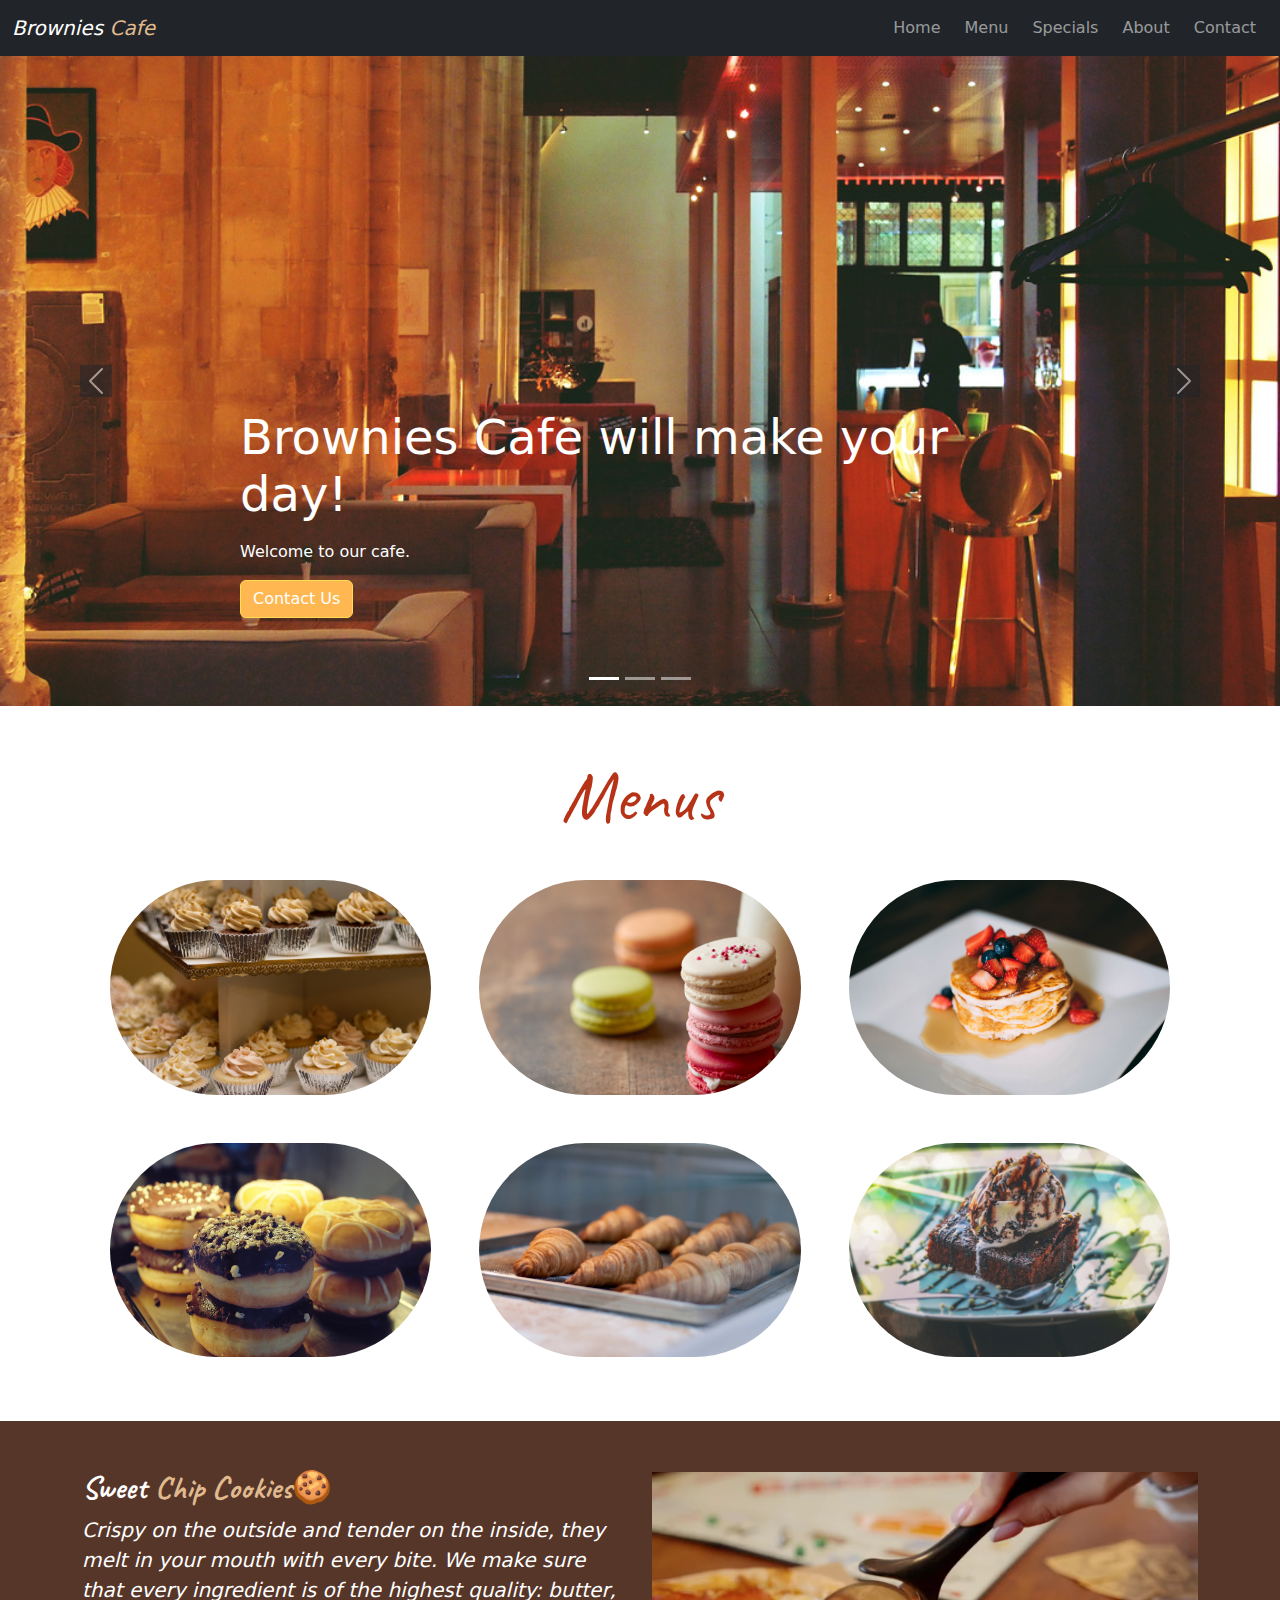
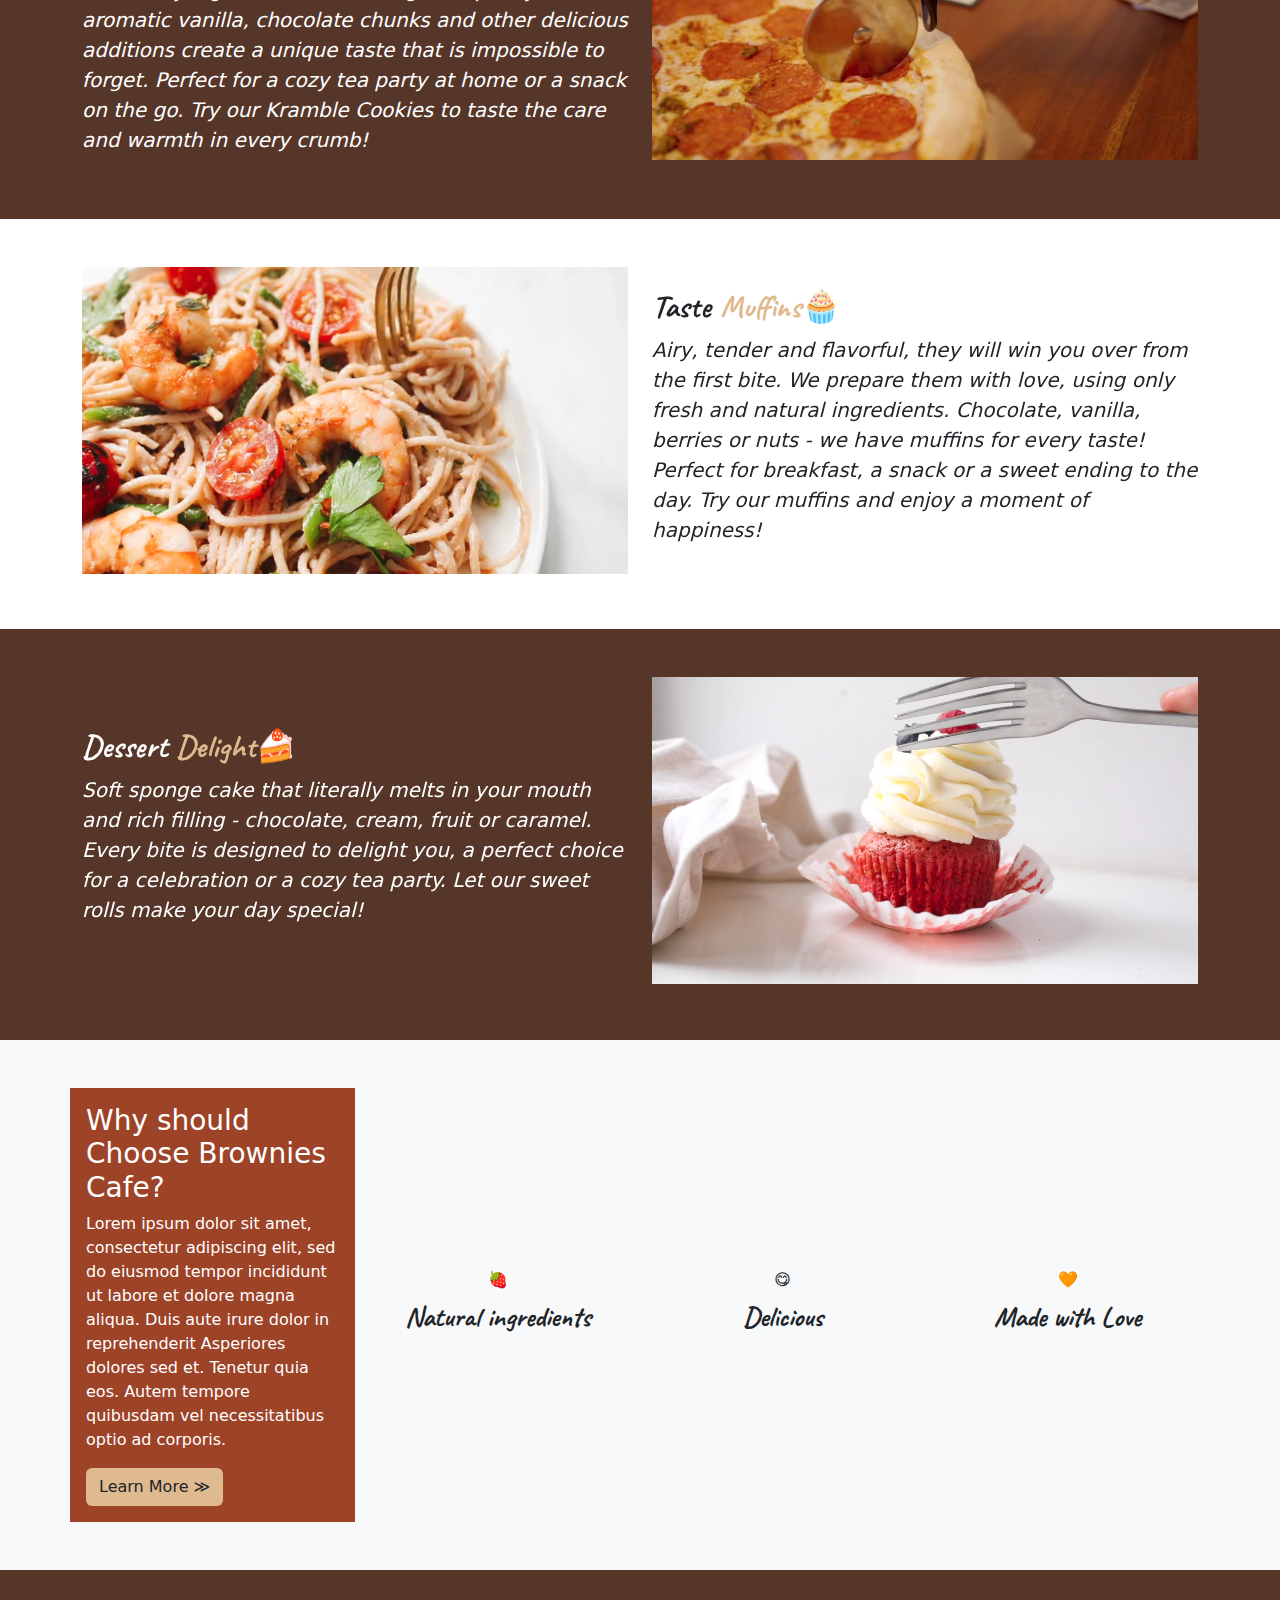
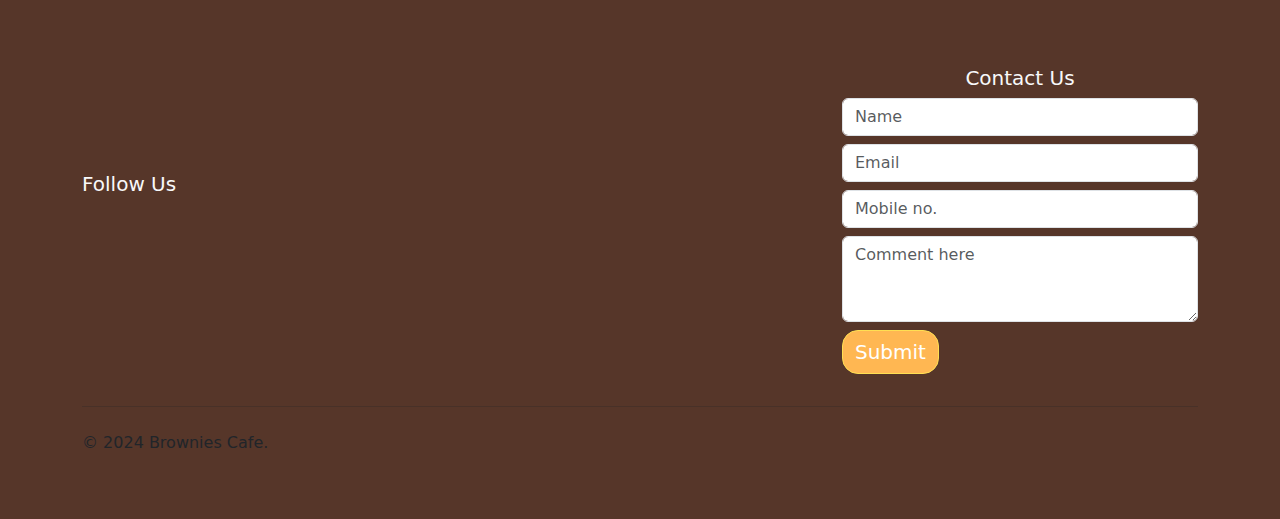
==== commit a20b6aa1: "VideoModify" ====
--- a/FRONT An Alina & Dautbek Marzhan/index.html
+++ b/FRONT An Alina & Dautbek Marzhan/index.html
@@ -138,7 +138,7 @@
                                 Perfect for a cozy tea party at home or a snack on the go. Try our Kramble Cookies to taste the care and warmth in every crumb! </p>
                         </div>
                         <div class="col-md-6">
-                            <video controls autoplay class="img-fluid">
+                            <video class="img-fluid" data-src="media/1.mp4">
                                 <source src="media/1.mp4" type="video/mp4">
                             </video>
                         </div>
@@ -146,13 +146,13 @@
                 </div>
             </div>
         </div>
-
+    
         <div class="special-2 p-5">
             <div class="container">
                 <div class="grid">
                     <div class="row align-items-center">
                         <div class="col-md-6">
-                            <video controls autoplay class="img-fluid">
+                            <video class="img-fluid" data-src="media/2.mp4">
                                 <source src="media/2.mp4" type="video/mp4">
                             </video>
                         </div>
@@ -166,6 +166,7 @@
                 </div>
             </div>
         </div>
+    
         <div class="special-3 dark-blue p-5">
             <div class="container">
                 <div class="grid">
@@ -176,7 +177,7 @@
                                 Every bite is designed to delight you, a perfect choice for a celebration or a cozy tea party. Let our sweet rolls make your day special!</p>
                         </div>
                         <div class="col-md-6">
-                            <video controls autoplay class="img-fluid">
+                            <video class="img-fluid" data-src="media/3.mp4">
                                 <source src="media/3.mp4" type="video/mp4">
                             </video>
                         </div>
@@ -185,6 +186,27 @@
             </div>
         </div>
     </section>
+    
+    <script>
+        function playVideoOnScroll() {
+            const videos = document.querySelectorAll('video');
+            
+            videos.forEach((video) => {
+                const rect = video.getBoundingClientRect();
+                
+                // Проверяем, виден ли элемент на экране
+                if (rect.top >= 0 && rect.bottom <= window.innerHeight) {
+                    video.play();
+                } else {
+                    video.pause();
+                }
+            });
+        }
+        
+        window.addEventListener('scroll', playVideoOnScroll);
+        playVideoOnScroll();  // Сразу проверяем при загрузке
+    </script>
+    
     
    <!--About-->
     <div class="specials p-5 bg-light" id="about">
--- a/FRONT An Alina & Dautbek Marzhan/styles.css
+++ b/FRONT An Alina & Dautbek Marzhan/styles.css
@@ -7,9 +7,7 @@
 .font{
     font-family: "Caveat", cursive;
 }
-.pink{
-    color: #d52ba7;
-}
+
 .dark-blue{
     background-color: rgb(86,54,41);
 }
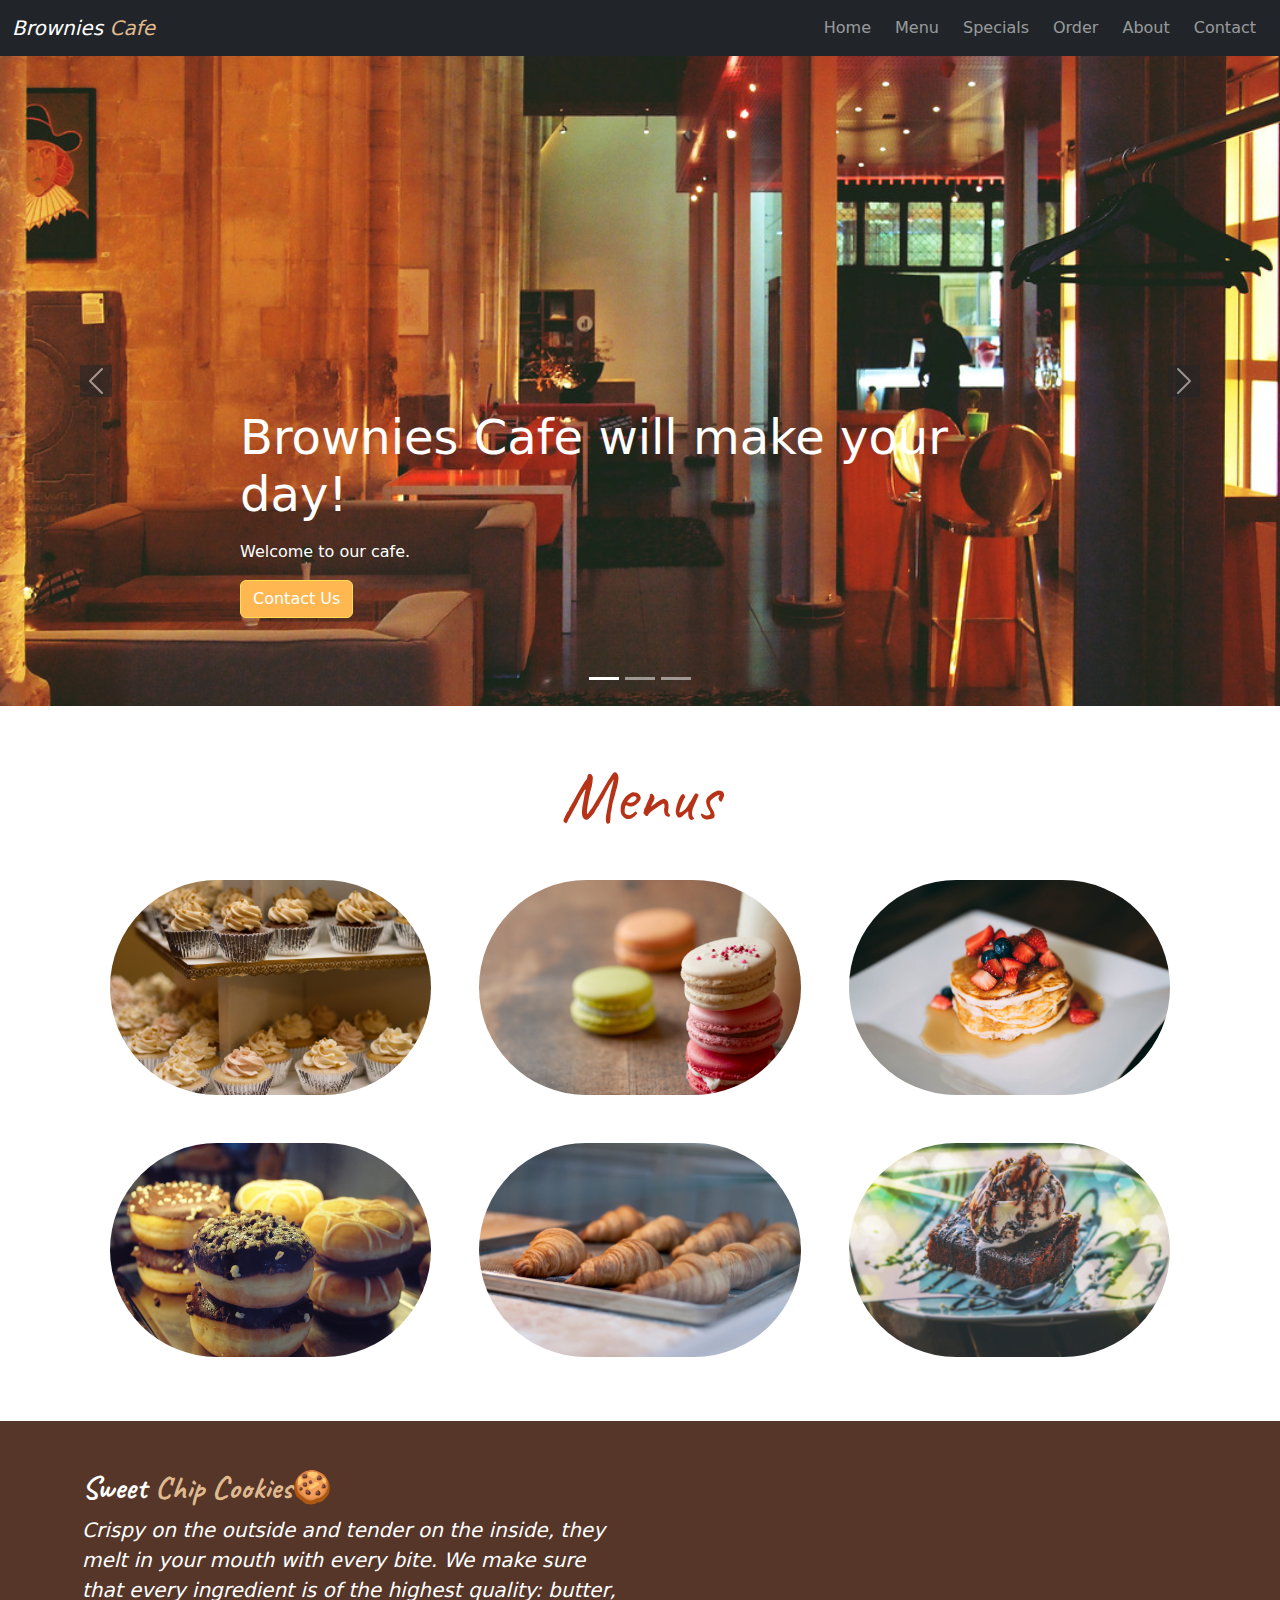
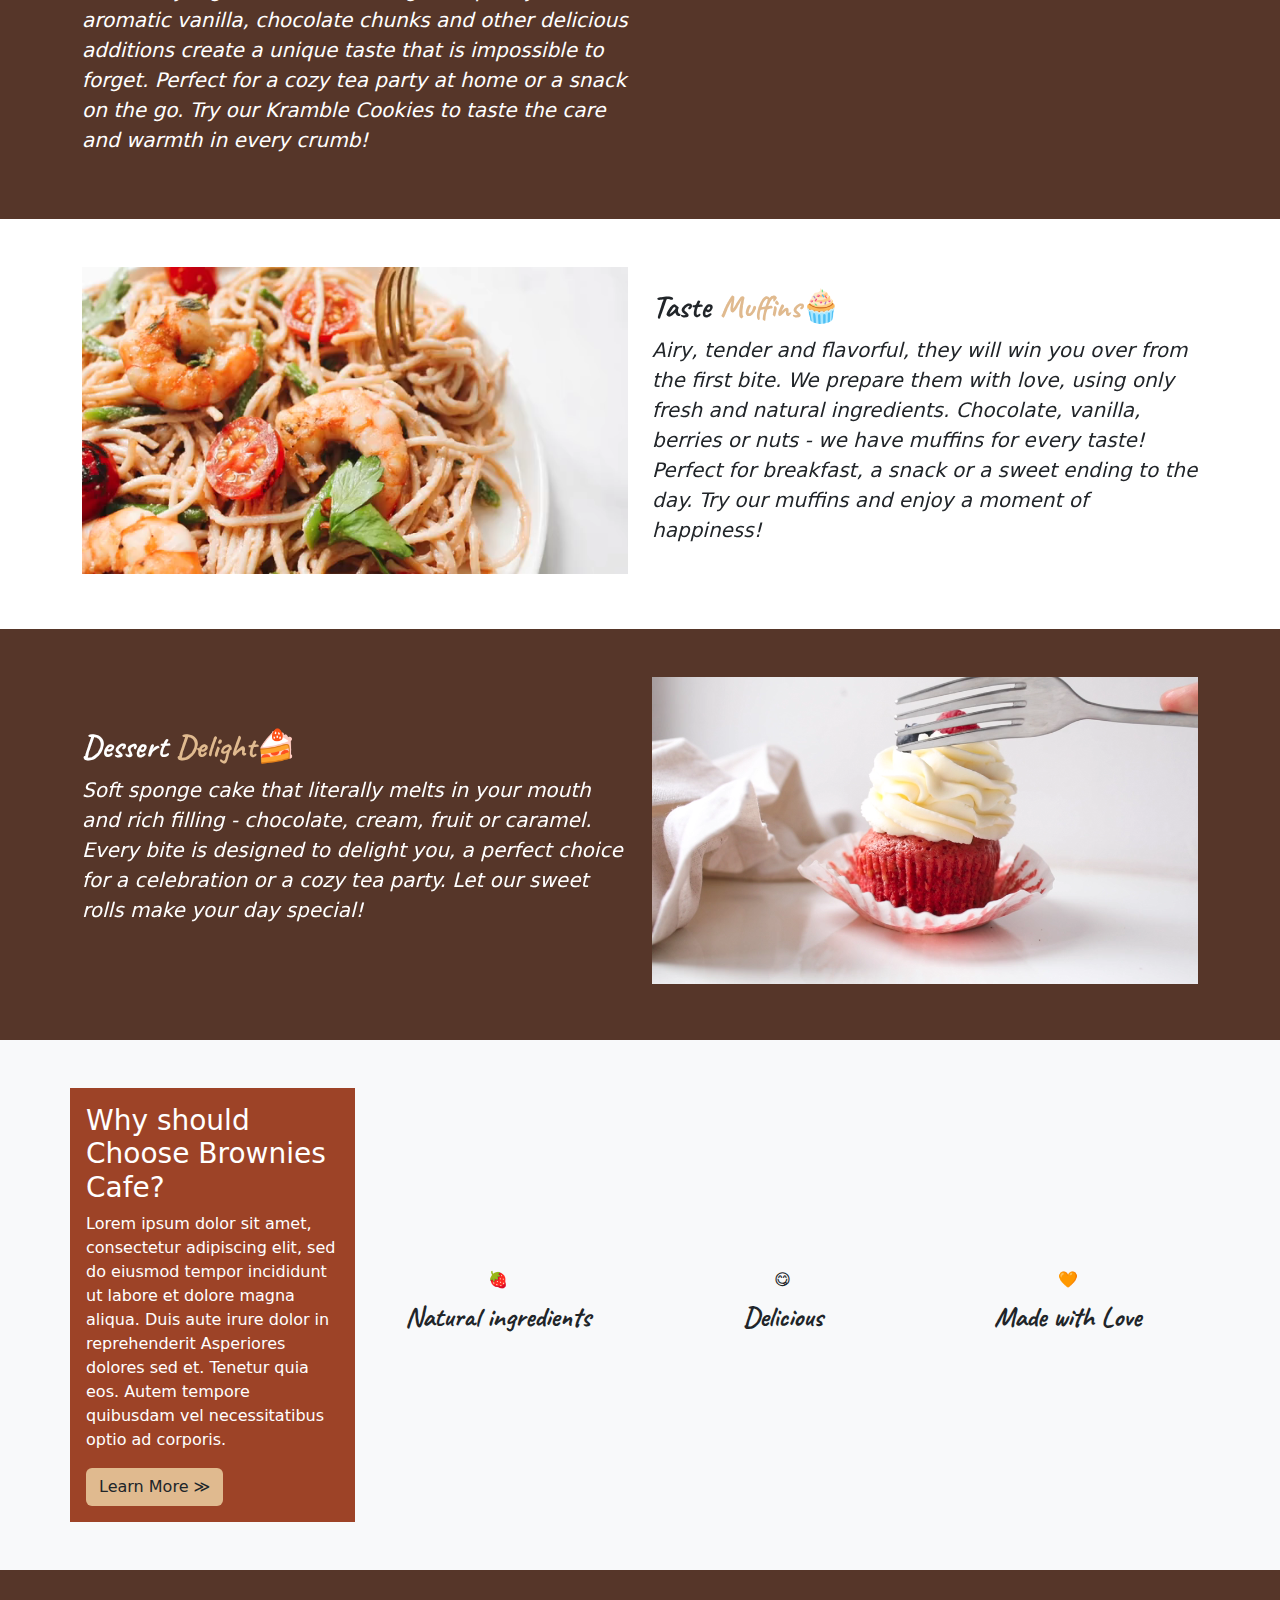
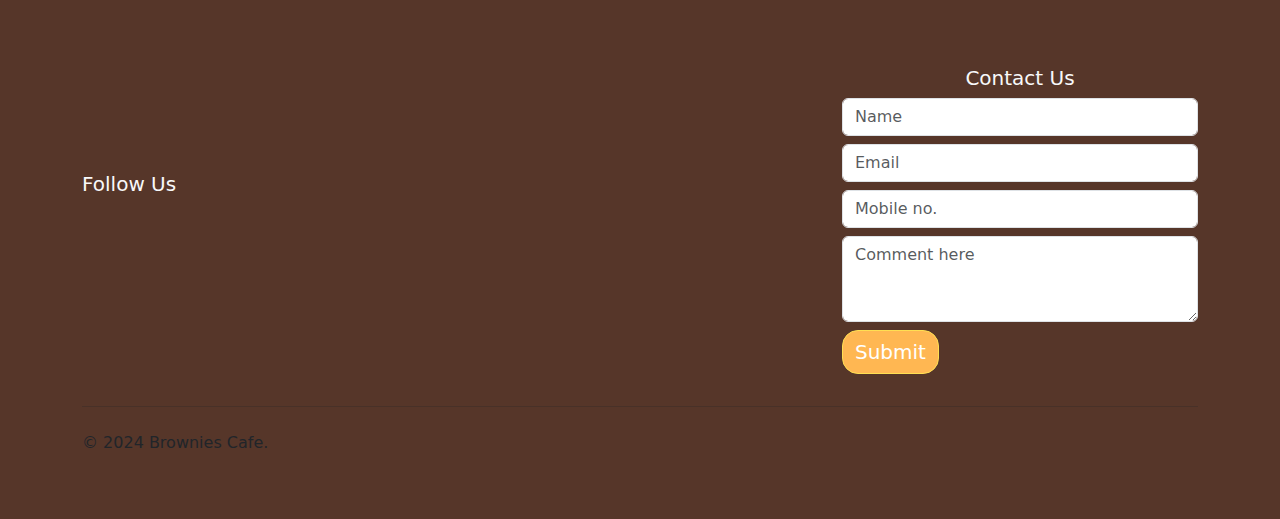
==== commit 31335f61: "OrderOnlineCart" ====
--- a/FRONT An Alina & Dautbek Marzhan/index.html
+++ b/FRONT An Alina & Dautbek Marzhan/index.html
@@ -34,6 +34,9 @@
                     <li class="nav-item px-1">
                         <a href="#specials" class="nav-link">Specials</a>
                     </li>
+                    <li class="nav-item px-1">
+                        <a href="order.html" class="nav-link">Order</a>
+                    </li>                
                     <li class="nav-item px-1">
                         <a href="#about" class="nav-link">About</a>
                     </li>
--- a/FRONT An Alina & Dautbek Marzhan/styles.css
+++ b/FRONT An Alina & Dautbek Marzhan/styles.css
@@ -12,3 +12,4 @@
     background-color: rgb(86,54,41);
 }
 
+
--- a/FRONT An Alina & Dautbek Marzhan/style_main.css
+++ b/FRONT An Alina & Dautbek Marzhan/style_main.css
@@ -128,7 +128,9 @@
  .w-auto{width:auto!important}
  .mw-100{max-width:100%!important}.vw-100{width:100vw!important}.min-vw-100{min-width:100vw!important}.h-25{height:25%!important}.h-50{height:50%!important}.h-75{height:75%!important}.h-100{height:100%!important}.h-auto{height:auto!important}.mh-100{max-height:100%!important}.vh-100{height:100vh!important}.min-vh-100{min-height:100vh!important}.flex-fill{flex:1 1 auto!important}.flex-row{flex-direction:row!important}.flex-column{flex-direction:column!important}.flex-row-reverse{flex-direction:row-reverse!important}.flex-column-reverse{flex-direction:column-reverse!important}.flex-grow-0{flex-grow:0!important}.flex-grow-1{flex-grow:1!important}.flex-shrink-0{flex-shrink:0!important}.flex-shrink-1{flex-shrink:1!important}.flex-wrap{flex-wrap:wrap!important}.flex-nowrap{flex-wrap:nowrap!important}.flex-wrap-reverse{flex-wrap:wrap-reverse!important}.justify-content-start{justify-content:flex-start!important}.justify-content-end{justify-content:flex-end!important}.justify-content-center{justify-content:center!important}.justify-content-between{justify-content:space-between!important}.justify-content-around{justify-content:space-around!important}.justify-content-evenly{justify-content:space-evenly!important}.align-items-start{align-items:flex-start!important}.align-items-end{align-items:flex-end!important}.align-items-center{align-items:center!important}.align-items-baseline{align-items:baseline!important}.align-items-stretch{align-items:stretch!important}.align-content-start{align-content:flex-start!important}.align-content-end{align-content:flex-end!important}.align-content-center{align-content:center!important}.align-content-between{align-content:space-between!important}.align-content-around{align-content:space-around!important}.align-content-stretch{align-content:stretch!important}.align-self-auto{align-self:auto!important}.align-self-start{align-self:flex-start!important}.align-self-end{align-self:flex-end!important}.align-self-center{align-self:center!important}.align-self-baseline{align-self:baseline!important}.align-self-stretch{align-self:stretch!important}.order-first{order:-1!important}.order-0{order:0!important}.order-1{order:1!important}.order-2{order:2!important}.order-3{order:3!important}.order-4{order:4!important}.order-5{order:5!important}.order-last{order:6!important}.m-0{margin:0!important}.m-1{margin:.25rem!important}.m-2{margin:.5rem!important}.m-3{margin:1rem!important}.m-4{margin:1.5rem!important}.m-5{margin:3rem!important}.m-auto{margin:auto!important}.mx-0{margin-right:0!important;margin-left:0!important}.mx-1{margin-right:.25rem!important;margin-left:.25rem!important}.mx-2{margin-right:.5rem!important;margin-left:.5rem!important}.mx-3{margin-right:1rem!important;margin-left:1rem!important}.mx-4{margin-right:1.5rem!important;margin-left:1.5rem!important}.mx-5{margin-right:3rem!important;margin-left:3rem!important}.mx-auto{margin-right:auto!important;margin-left:auto!important}.my-0{margin-top:0!important;margin-bottom:0!important}.my-1{margin-top:.25rem!important;margin-bottom:.25rem!important}.my-2{margin-top:.5rem!important;margin-bottom:.5rem!important}.my-3{margin-top:1rem!important;margin-bottom:1rem!important}.my-4{margin-top:1.5rem!important;margin-bottom:1.5rem!important}.my-5{margin-top:3rem!important;margin-bottom:3rem!important}.my-auto{margin-top:auto!important;margin-bottom:auto!important}.mt-0{margin-top:0!important}.mt-1{margin-top:.25rem!important}.mt-2{margin-top:.5rem!important}.mt-3{margin-top:1rem!important}.mt-4{margin-top:1.5rem!important}.mt-5{margin-top:3rem!important}.mt-auto{margin-top:auto!important}.me-0{margin-right:0!important}.me-1{margin-right:.25rem!important}.me-2{margin-right:.5rem!important}.me-3{margin-right:1rem!important}.me-4{margin-right:1.5rem!important}.me-5{margin-right:3rem!important}.me-auto{margin-right:auto!important}.mb-0{margin-bottom:0!important}.mb-1{margin-bottom:.25rem!important}.mb-2{margin-bottom:.5rem!important}.mb-3{margin-bottom:1rem!important}.mb-4{margin-bottom:1.5rem!important}.mb-5{margin-bottom:3rem!important}.mb-auto{margin-bottom:auto!important}.ms-0{margin-left:0!important}.ms-1{margin-left:.25rem!important}.ms-2{margin-left:.5rem!important}.ms-3{margin-left:1rem!important}.ms-4{margin-left:1.5rem!important}.ms-5{margin-left:3rem!important}.ms-auto{margin-left:auto!important}.p-0{padding:0!important}.p-1{padding:.25rem!important}.p-2{padding:.5rem!important}.p-3{padding:1rem!important}
  .p-4{padding:1.5rem!important}
- .p-5{padding:3rem!important}.px-0{padding-right:0!important;padding-left:0!important}.px-1{padding-right:.25rem!important;padding-left:.25rem!important}.px-2{padding-right:.5rem!important;padding-left:.5rem!important}.px-3{padding-right:1rem!important;padding-left:1rem!important}.px-4{padding-right:1.5rem!important;padding-left:1.5rem!important}.px-5{padding-right:3rem!important;padding-left:3rem!important}.py-0{padding-top:0!important;padding-bottom:0!important}.py-1{padding-top:.25rem!important;padding-bottom:.25rem!important}.py-2{padding-top:.5rem!important;padding-bottom:.5rem!important}.py-3{padding-top:1rem!important;padding-bottom:1rem!important}.py-4{padding-top:1.5rem!important;padding-bottom:1.5rem!important}.py-5{padding-top:3rem!important;padding-bottom:3rem!important}.pt-0{padding-top:0!important}.pt-1{padding-top:.25rem!important}.pt-2{padding-top:.5rem!important}.pt-3{padding-top:1rem!important}.pt-4{padding-top:1.5rem!important}.pt-5{padding-top:3rem!important}.pe-0{padding-right:0!important}.pe-1{padding-right:.25rem!important}.pe-2{padding-right:.5rem!important}.pe-3{padding-right:1rem!important}.pe-4{padding-right:1.5rem!important}.pe-5{padding-right:3rem!important}.pb-0{padding-bottom:0!important}.pb-1{padding-bottom:.25rem!important}.pb-2{padding-bottom:.5rem!important}.pb-3{padding-bottom:1rem!important}.pb-4{padding-bottom:1.5rem!important}.pb-5{padding-bottom:3rem!important}.ps-0{padding-left:0!important}.ps-1{padding-left:.25rem!important}.ps-2{padding-left:.5rem!important}.ps-3{padding-left:1rem!important}.ps-4{padding-left:1.5rem!important}.ps-5{padding-left:3rem!important}.gap-0{gap:0!important}.gap-1{gap:.25rem!important}.gap-2{gap:.5rem!important}.gap-3{gap:1rem!important}.gap-4{gap:1.5rem!important}.gap-5{gap:3rem!important}.row-gap-0{row-gap:0!important}.row-gap-1{row-gap:.25rem!important}.row-gap-2{row-gap:.5rem!important}.row-gap-3{row-gap:1rem!important}.row-gap-4{row-gap:1.5rem!important}.row-gap-5{row-gap:3rem!important}.column-gap-0{-moz-column-gap:0!important;column-gap:0!important}.column-gap-1{-moz-column-gap:0.25rem!important;column-gap:.25rem!important}.column-gap-2{-moz-column-gap:0.5rem!important;column-gap:.5rem!important}.column-gap-3{-moz-column-gap:1rem!important;column-gap:1rem!important}.column-gap-4{-moz-column-gap:1.5rem!important;column-gap:1.5rem!important}.column-gap-5{-moz-column-gap:3rem!important;column-gap:3rem!important}.font-monospace{font-family:var(--bs-font-monospace)!important}.fs-1{font-size:calc(1.375rem + 1.5vw)!important}.fs-2{font-size:calc(1.325rem + .9vw)!important}.fs-3{font-size:calc(1.3rem + .6vw)!important}.fs-4{font-size:calc(1.275rem + .3vw)!important}.fs-5{font-size:1.25rem!important}.fs-6{font-size:1rem!important}.fst-italic{font-style:italic!important}.fst-normal{font-style:normal!important}.fw-lighter{font-weight:lighter!important}.fw-light{font-weight:300!important}.fw-normal{font-weight:400!important}.fw-medium{font-weight:500!important}.fw-semibold{font-weight:600!important}.fw-bold{font-weight:700!important}.fw-bolder{font-weight:bolder!important}.lh-1{line-height:1!important}.lh-sm{line-height:1.25!important}.lh-base{line-height:1.5!important}.lh-lg{line-height:2!important}.text-start{text-align:left!important}.text-end{text-align:right!important}.text-center{text-align:center!important}.text-decoration-none{text-decoration:none!important}.text-decoration-underline{text-decoration:underline!important}.text-decoration-line-through{text-decoration:line-through!important}.text-lowercase{text-transform:lowercase!important}.text-uppercase{text-transform:uppercase!important}.text-capitalize{text-transform:capitalize!important}.text-wrap{white-space:normal!important}.text-nowrap{white-space:nowrap!important}.text-break{word-wrap:break-word!important;word-break:break-word!important}.text-primary{--bs-text-opacity:1;color:rgba(var(--bs-primary-rgb),var(--bs-text-opacity))!important}.text-secondary{--bs-text-opacity:1;color:rgba(var(--bs-secondary-rgb),var(--bs-text-opacity))!important}
+ .p-5{padding:3rem!important}.px-0{padding-right:0!important;padding-left:0!important}.px-1{padding-right:.25rem!important;padding-left:.25rem!important}.px-2{padding-right:.5rem!important;padding-left:.5rem!important}.px-3{padding-right:1rem!important;padding-left:1rem!important}.px-4{padding-right:1.5rem!important;padding-left:1.5rem!important}.px-5{padding-right:3rem!important;padding-left:3rem!important}.py-0{padding-top:0!important;padding-bottom:0!important}.py-1{padding-top:.25rem!important;padding-bottom:.25rem!important}.py-2{padding-top:.5rem!important;padding-bottom:.5rem!important}.py-3{padding-top:1rem!important;padding-bottom:1rem!important}.py-4{padding-top:1.5rem!important;padding-bottom:1.5rem!important}.py-5{padding-top:3rem!important;padding-bottom:3rem!important}.pt-0{padding-top:0!important}.pt-1{padding-top:.25rem!important}.pt-2{padding-top:.5rem!important}.pt-3{padding-top:1rem!important}.pt-4{padding-top:1.5rem!important}.pt-5{padding-top:3rem!important}.pe-0{padding-right:0!important}.pe-1{padding-right:.25rem!important}.pe-2{padding-right:.5rem!important}.pe-3{padding-right:1rem!important}.pe-4{padding-right:1.5rem!important}.pe-5{padding-right:3rem!important}.pb-0{padding-bottom:0!important}.pb-1{padding-bottom:.25rem!important}.pb-2{padding-bottom:.5rem!important}.pb-3{padding-bottom:1rem!important}.pb-4{padding-bottom:1.5rem!important}.pb-5{padding-bottom:3rem!important}.ps-0{padding-left:0!important}.ps-1{padding-left:.25rem!important}.ps-2{padding-left:.5rem!important}.ps-3{padding-left:1rem!important}.ps-4{padding-left:1.5rem!important}.ps-5{padding-left:3rem!important}.gap-0{gap:0!important}.gap-1{gap:.25rem!important}.gap-2{gap:.5rem!important}.gap-3{gap:1rem!important}.gap-4{gap:1.5rem!important}.gap-5{gap:3rem!important}.row-gap-0{row-gap:0!important}.row-gap-1{row-gap:.25rem!important}.row-gap-2{row-gap:.5rem!important}.row-gap-3{row-gap:1rem!important}.row-gap-4{row-gap:1.5rem!important}.row-gap-5{row-gap:3rem!important}.column-gap-0{-moz-column-gap:0!important;column-gap:0!important}.column-gap-1{-moz-column-gap:0.25rem!important;column-gap:.25rem!important}.column-gap-2{-moz-column-gap:0.5rem!important;column-gap:.5rem!important}.column-gap-3{-moz-column-gap:1rem!important;column-gap:1rem!important}.column-gap-4{-moz-column-gap:1.5rem!important;column-gap:1.5rem!important}.column-gap-5{-moz-column-gap:3rem!important;column-gap:3rem!important}
+ .font-monospace{font-family:var(--bs-font-monospace)!important}
+ .fs-1{font-size:calc(1.375rem + 1.5vw)!important}.fs-2{font-size:calc(1.325rem + .9vw)!important}.fs-3{font-size:calc(1.3rem + .6vw)!important}.fs-4{font-size:calc(1.275rem + .3vw)!important}.fs-5{font-size:1.25rem!important}.fs-6{font-size:1rem!important}.fst-italic{font-style:italic!important}.fst-normal{font-style:normal!important}.fw-lighter{font-weight:lighter!important}.fw-light{font-weight:300!important}.fw-normal{font-weight:400!important}.fw-medium{font-weight:500!important}.fw-semibold{font-weight:600!important}.fw-bold{font-weight:700!important}.fw-bolder{font-weight:bolder!important}.lh-1{line-height:1!important}.lh-sm{line-height:1.25!important}.lh-base{line-height:1.5!important}.lh-lg{line-height:2!important}.text-start{text-align:left!important}.text-end{text-align:right!important}.text-center{text-align:center!important}.text-decoration-none{text-decoration:none!important}.text-decoration-underline{text-decoration:underline!important}.text-decoration-line-through{text-decoration:line-through!important}.text-lowercase{text-transform:lowercase!important}.text-uppercase{text-transform:uppercase!important}.text-capitalize{text-transform:capitalize!important}.text-wrap{white-space:normal!important}.text-nowrap{white-space:nowrap!important}.text-break{word-wrap:break-word!important;word-break:break-word!important}.text-primary{--bs-text-opacity:1;color:rgba(var(--bs-primary-rgb),var(--bs-text-opacity))!important}.text-secondary{--bs-text-opacity:1;color:rgba(var(--bs-secondary-rgb),var(--bs-text-opacity))!important}
  .text-success{--bs-text-opacity:1;color:rgba(var(--bs-success-rgb),var(--bs-text-opacity))!important}.text-info{--bs-text-opacity:1;color:rgba(var(--bs-info-rgb),var(--bs-text-opacity))!important}
  .text-warning{
     --bs-text-opacity:1;
